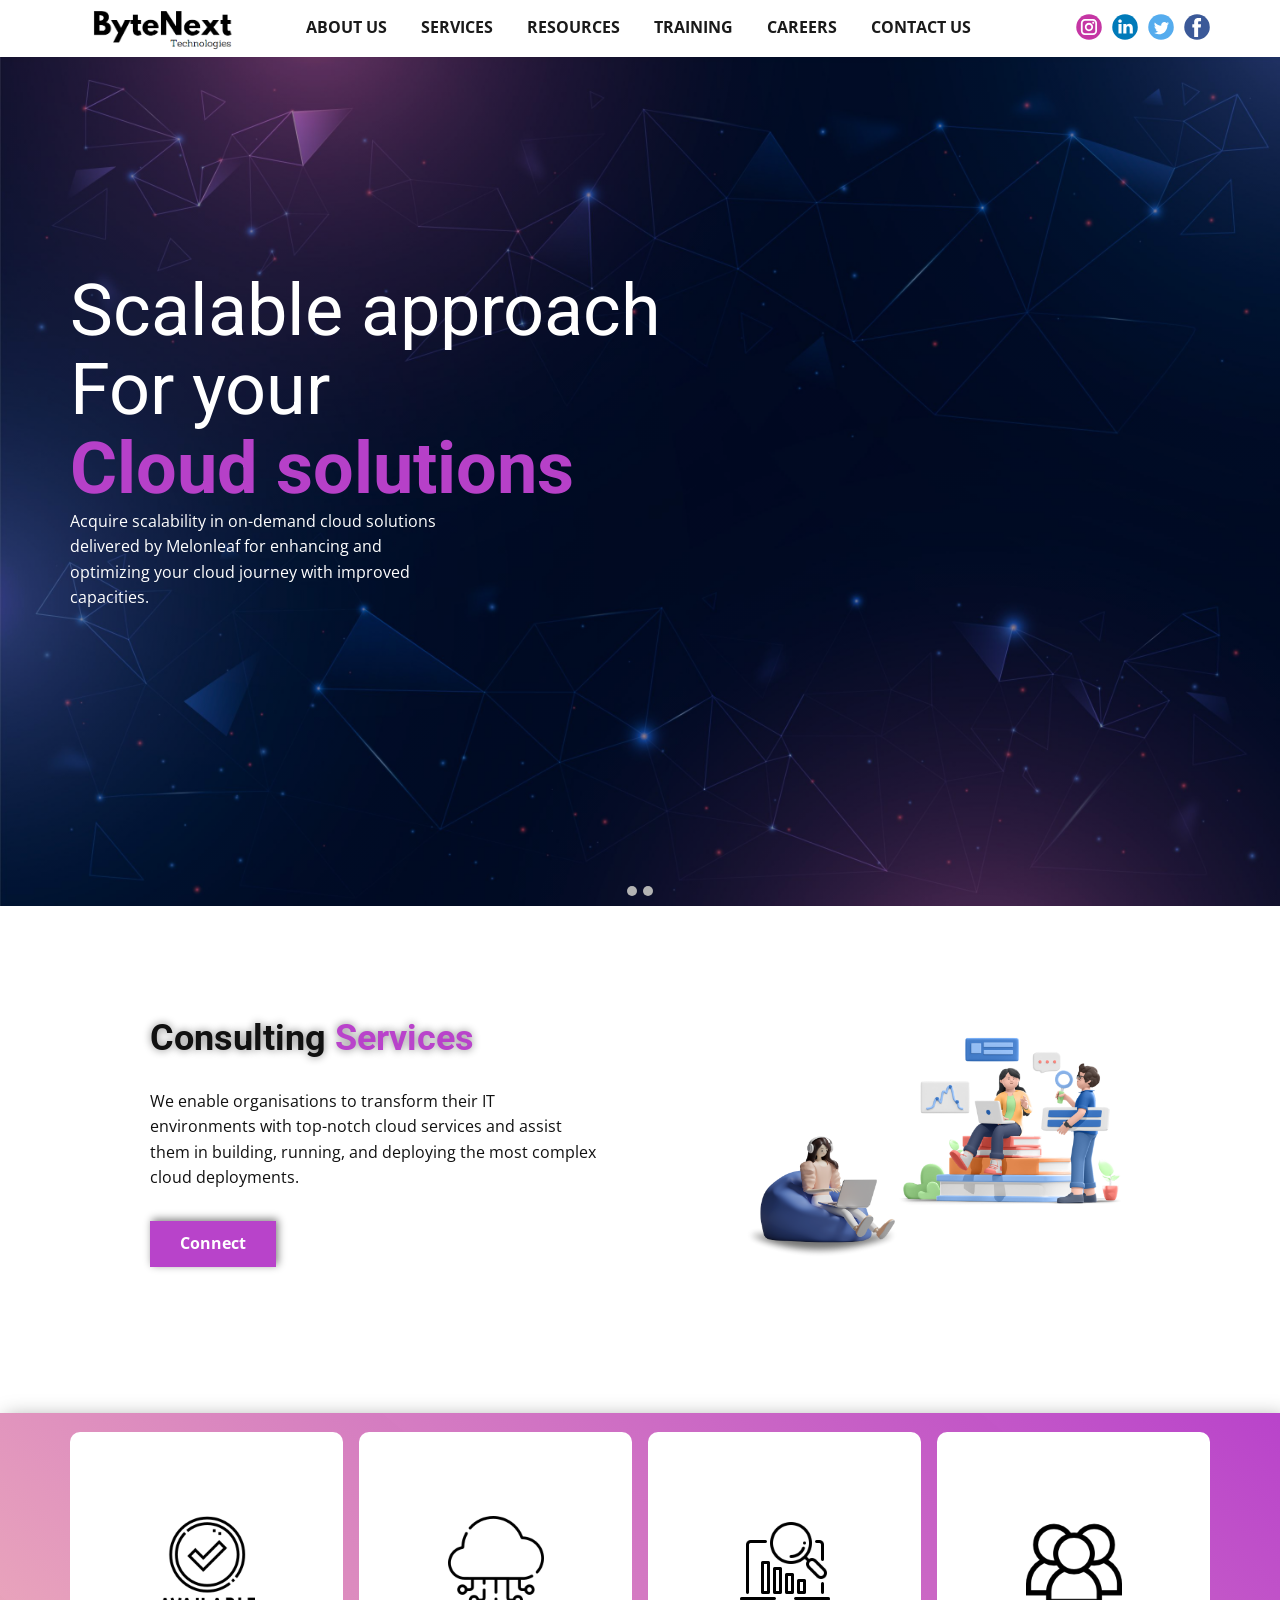
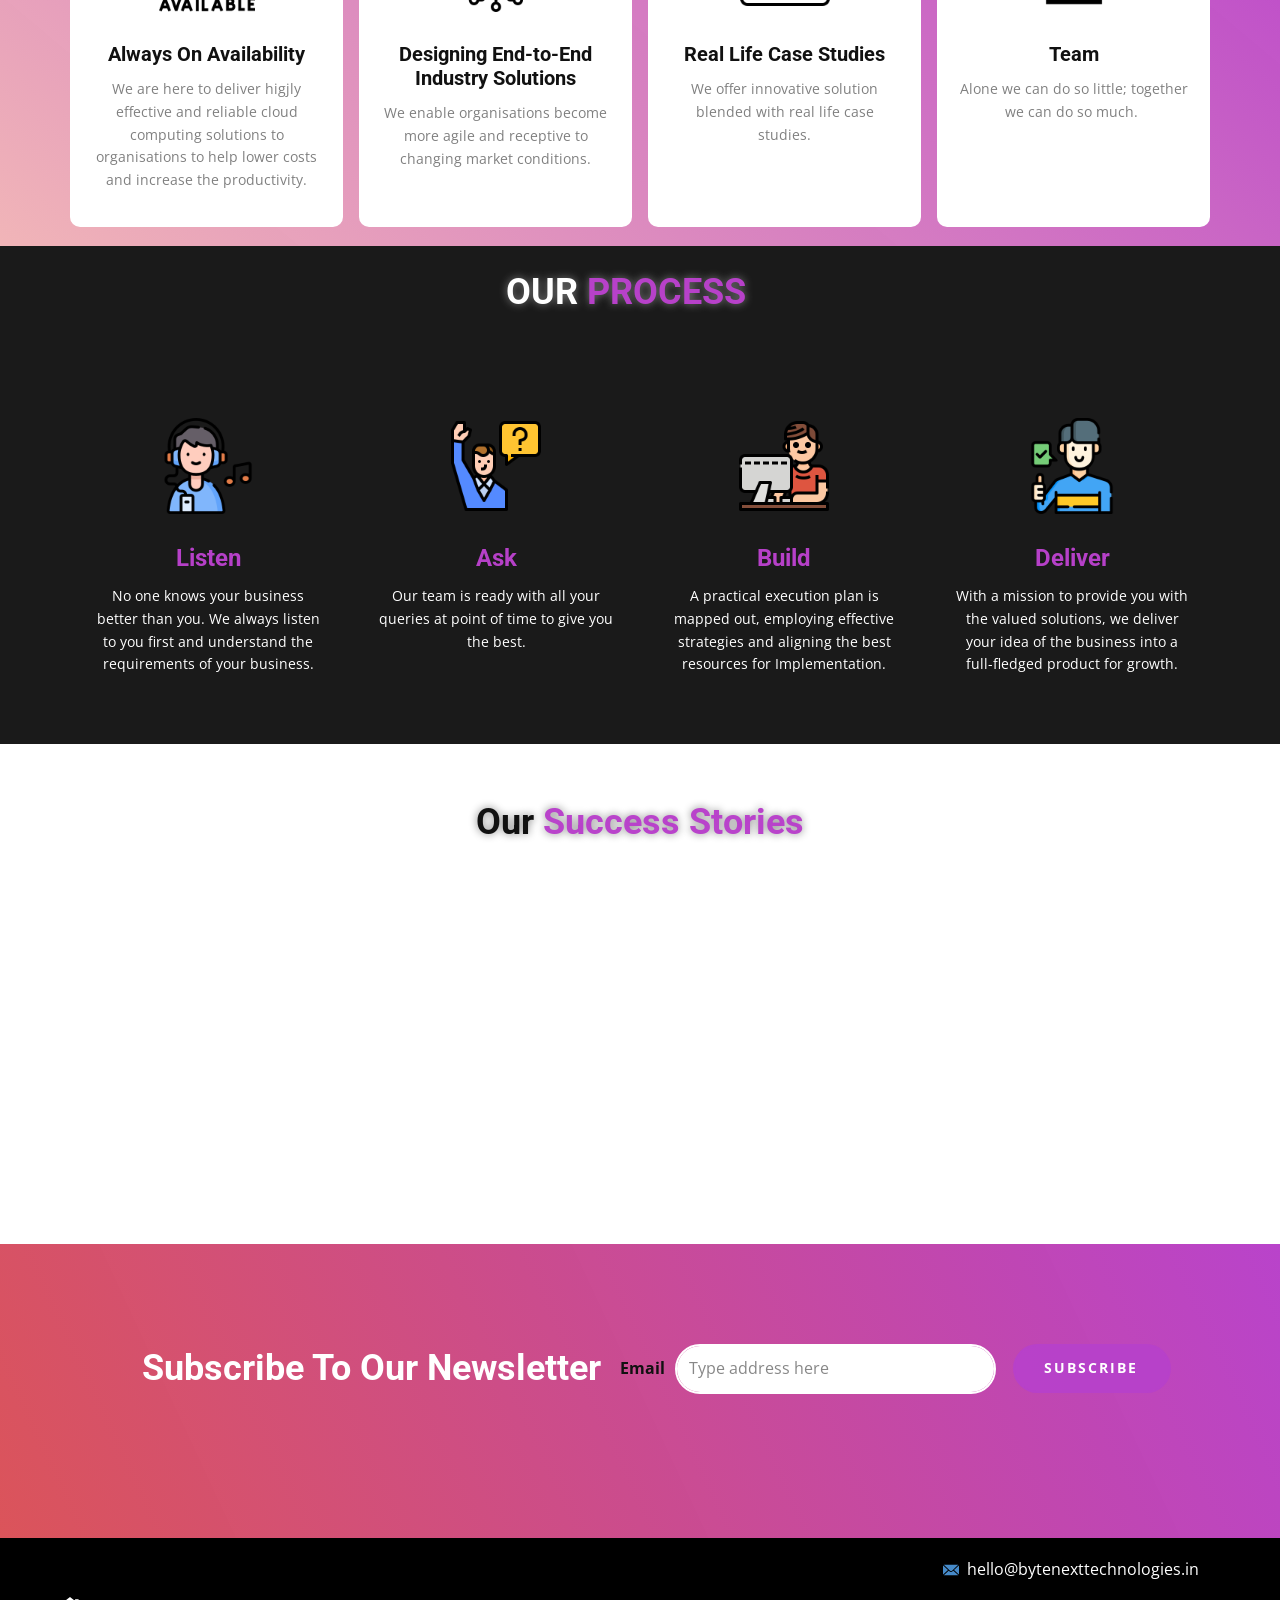
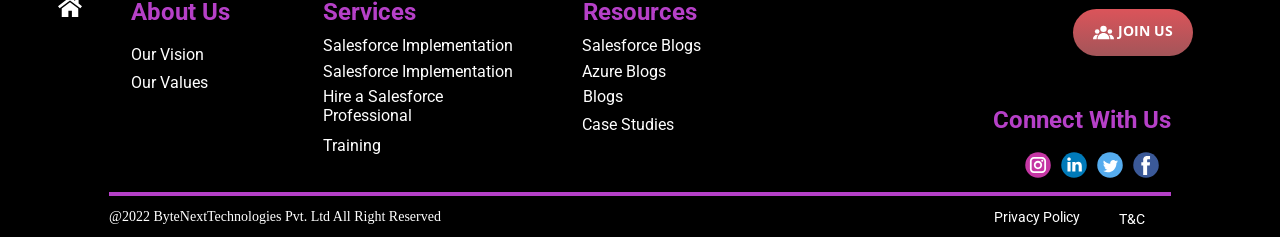
==== index.html @ de89976f "commit" ====
<!DOCTYPE html>
<html style="font-size: 16px;" lang="en">

<head>
  <meta name="viewport" content="width=device-width, initial-scale=1.0">
  <meta charset="utf-8">
  <meta name="keywords" content="Life Coaching">
  <meta name="description" content="">
  <title>ByteNext Homepage</title>
  <link rel="stylesheet" href="nicepage.css" media="screen">
  <link rel="stylesheet" href="ByteNext-Homepage.css" media="screen">
  <script class="u-script" type="text/javascript" src="jquery.js" defer=""></script>
  <script class="u-script" type="text/javascript" src="nicepage.js" defer=""></script>
  <meta name="generator" content="Nicepage 4.19.2, nicepage.com">

  <link id="u-theme-google-font" rel="stylesheet"
    href="https://fonts.googleapis.com/css?family=Roboto:100,100i,300,300i,400,400i,500,500i,700,700i,900,900i|Open+Sans:300,300i,400,400i,500,500i,600,600i,700,700i,800,800i">






  <script type="application/ld+json">{
		"@context": "http://schema.org",
		"@type": "Organization",
		"name": "",
		"sameAs": []
}</script>
  <meta name="theme-color" content="#478ac9">
  <meta property="og:title" content="ByteNext Homepage">
  <meta property="og:type" content="website">
</head>

<body data-home-page="ByteNext-Homepage.html" data-home-page-title="ByteNext Homepage" class="u-body u-xl-mode"
  data-lang="en">
  <header class="u-align-center-sm u-align-center-xs u-clearfix u-header u-sticky u-sticky-f95f u-white" id="sec-3e8c"
    data-animation-name="" data-animation-duration="0" data-animation-delay="0" data-animation-direction="">
    <div class="u-clearfix u-sheet u-sheet-1">
      <div class="u-social-icons u-spacing-10 u-social-icons-1">
        <a class="u-social-url" title="instagram" target="_blank" href=""><span
            class="u-icon u-social-icon u-social-instagram u-icon-1"><svg class="u-svg-link"
              preserveAspectRatio="xMidYMin slice" viewBox="0 0 112 112" style="">
              <use xmlns:xlink="http://www.w3.org/1999/xlink" xlink:href="#svg-6cc3"></use>
            </svg><svg class="u-svg-content" viewBox="0 0 112 112" x="0" y="0" id="svg-6cc3">
              <circle fill="currentColor" cx="56.1" cy="56.1" r="55"></circle>
              <path fill="#FFFFFF"
                d="M55.9,38.2c-9.9,0-17.9,8-17.9,17.9C38,66,46,74,55.9,74c9.9,0,17.9-8,17.9-17.9C73.8,46.2,65.8,38.2,55.9,38.2
            z M55.9,66.4c-5.7,0-10.3-4.6-10.3-10.3c-0.1-5.7,4.6-10.3,10.3-10.3c5.7,0,10.3,4.6,10.3,10.3C66.2,61.8,61.6,66.4,55.9,66.4z">
              </path>
              <path fill="#FFFFFF"
                d="M74.3,33.5c-2.3,0-4.2,1.9-4.2,4.2s1.9,4.2,4.2,4.2s4.2-1.9,4.2-4.2S76.6,33.5,74.3,33.5z"></path>
              <path fill="#FFFFFF" d="M73.1,21.3H38.6c-9.7,0-17.5,7.9-17.5,17.5v34.5c0,9.7,7.9,17.6,17.5,17.6h34.5c9.7,0,17.5-7.9,17.5-17.5V38.8
            C90.6,29.1,82.7,21.3,73.1,21.3z M83,73.3c0,5.5-4.5,9.9-9.9,9.9H38.6c-5.5,0-9.9-4.5-9.9-9.9V38.8c0-5.5,4.5-9.9,9.9-9.9h34.5
            c5.5,0,9.9,4.5,9.9,9.9V73.3z"></path>
            </svg></span>
        </a>
        <a class="u-social-url" target="_blank" data-type="LinkedIn" title="LinkedIn" href=""><span
            class="u-icon u-social-icon u-social-linkedin u-icon-2"><svg class="u-svg-link"
              preserveAspectRatio="xMidYMin slice" viewBox="0 0 112 112" style="">
              <use xmlns:xlink="http://www.w3.org/1999/xlink" xlink:href="#svg-f1c3"></use>
            </svg><svg class="u-svg-content" viewBox="0 0 112 112" x="0" y="0" id="svg-f1c3">
              <circle fill="currentColor" cx="56.1" cy="56.1" r="55"></circle>
              <path fill="#FFFFFF" d="M41.3,83.7H27.9V43.4h13.4V83.7z M34.6,37.9L34.6,37.9c-4.6,0-7.5-3.1-7.5-7c0-4,3-7,7.6-7s7.4,3,7.5,7
            C42.2,34.8,39.2,37.9,34.6,37.9z M89.6,83.7H76.2V62.2c0-5.4-1.9-9.1-6.8-9.1c-3.7,0-5.9,2.5-6.9,4.9c-0.4,0.9-0.4,2.1-0.4,3.3v22.5
            H48.7c0,0,0.2-36.5,0-40.3h13.4v5.7c1.8-2.7,5-6.7,12.1-6.7c8.8,0,15.4,5.8,15.4,18.1V83.7z"></path>
            </svg></span>
        </a>
        <a class="u-social-url" title="twitter" target="_blank" href=""><span
            class="u-icon u-social-icon u-social-twitter u-icon-3"><svg class="u-svg-link"
              preserveAspectRatio="xMidYMin slice" viewBox="0 0 112 112" style="">
              <use xmlns:xlink="http://www.w3.org/1999/xlink" xlink:href="#svg-2c19"></use>
            </svg><svg class="u-svg-content" viewBox="0 0 112 112" x="0" y="0" id="svg-2c19">
              <circle fill="currentColor" class="st0" cx="56.1" cy="56.1" r="55"></circle>
              <path fill="#FFFFFF" d="M83.8,47.3c0,0.6,0,1.2,0,1.7c0,17.7-13.5,38.2-38.2,38.2C38,87.2,31,85,25,81.2c1,0.1,2.1,0.2,3.2,0.2
            c6.3,0,12.1-2.1,16.7-5.7c-5.9-0.1-10.8-4-12.5-9.3c0.8,0.2,1.7,0.2,2.5,0.2c1.2,0,2.4-0.2,3.5-0.5c-6.1-1.2-10.8-6.7-10.8-13.1
            c0-0.1,0-0.1,0-0.2c1.8,1,3.9,1.6,6.1,1.7c-3.6-2.4-6-6.5-6-11.2c0-2.5,0.7-4.8,1.8-6.7c6.6,8.1,16.5,13.5,27.6,14
            c-0.2-1-0.3-2-0.3-3.1c0-7.4,6-13.4,13.4-13.4c3.9,0,7.3,1.6,9.8,4.2c3.1-0.6,5.9-1.7,8.5-3.3c-1,3.1-3.1,5.8-5.9,7.4
            c2.7-0.3,5.3-1,7.7-2.1C88.7,43,86.4,45.4,83.8,47.3z"></path>
            </svg></span>
        </a>
        <a class="u-social-url" title="facebook" target="_blank" href=""><span
            class="u-icon u-social-facebook u-social-icon u-icon-4"><svg class="u-svg-link"
              preserveAspectRatio="xMidYMin slice" viewBox="0 0 112 112" style="">
              <use xmlns:xlink="http://www.w3.org/1999/xlink" xlink:href="#svg-a7cb"></use>
            </svg><svg class="u-svg-content" viewBox="0 0 112 112" x="0" y="0" id="svg-a7cb">
              <circle fill="currentColor" cx="56.1" cy="56.1" r="55"></circle>
              <path fill="#FFFFFF" d="M73.5,31.6h-9.1c-1.4,0-3.6,0.8-3.6,3.9v8.5h12.6L72,58.3H60.8v40.8H43.9V58.3h-8V43.9h8v-9.2
            c0-6.7,3.1-17,17-17h12.5v13.9H73.5z"></path>
            </svg></span>
        </a>
      </div>
      <nav class="u-align-left u-menu u-menu-one-level u-offcanvas u-menu-1">
        <div class="menu-collapse"
          style="font-size: 1rem; letter-spacing: 0px; font-weight: 700; text-transform: uppercase;">
          <a class="u-button-style u-custom-active-border-color u-custom-border u-custom-border-color u-custom-borders u-custom-hover-border-color u-custom-left-right-menu-spacing u-custom-text-active-color u-custom-text-color u-custom-text-hover-color u-custom-top-bottom-menu-spacing u-nav-link"
            href="#" style="padding: 2px 12px; font-size: calc(1em + 4px);">
            <svg class="u-svg-link" preserveAspectRatio="xMidYMin slice" viewBox="0 0 302 302" style="">
              <use xmlns:xlink="http://www.w3.org/1999/xlink" xlink:href="#svg-8a8f"></use>
            </svg>
            <svg xmlns="http://www.w3.org/2000/svg" xmlns:xlink="http://www.w3.org/1999/xlink" version="1.1"
              id="svg-8a8f" x="0px" y="0px" viewBox="0 0 302 302" style="enable-background:new 0 0 302 302;"
              xml:space="preserve" class="u-svg-content">
              <g>
                <rect y="36" width="302" height="30"></rect>
                <rect y="236" width="302" height="30"></rect>
                <rect y="136" width="302" height="30"></rect>
              </g>
              <g></g>
              <g></g>
              <g></g>
              <g></g>
              <g></g>
              <g></g>
              <g></g>
              <g></g>
              <g></g>
              <g></g>
              <g></g>
              <g></g>
              <g></g>
              <g></g>
              <g></g>
            </svg>
          </a>
        </div>
        <div class="u-custom-menu u-nav-container">
          <ul class="u-nav u-spacing-30 u-unstyled u-nav-1">
            <li class="u-nav-item"><a
                class="u-border-2 u-border-active-palette-1-base u-border-hover-palette-1-light-1 u-border-no-left u-border-no-right u-border-no-top u-button-style u-nav-link u-text-active-grey-90 u-text-grey-90 u-text-hover-grey-90"
                href="ABOUT-US.html" style="padding: 10px 0px;">ABOUT US</a>
            </li>
            <li class="u-nav-item"><a
                class="u-border-2 u-border-active-palette-1-base u-border-hover-palette-1-light-1 u-border-no-left u-border-no-right u-border-no-top u-button-style u-nav-link u-text-active-grey-90 u-text-grey-90 u-text-hover-grey-90"
                href="SERVICES.html" style="padding: 10px 0px;">SERVICES</a>
            </li>
            <li class="u-nav-item"><a
                class="u-border-2 u-border-active-palette-1-base u-border-hover-palette-1-light-1 u-border-no-left u-border-no-right u-border-no-top u-button-style u-nav-link u-text-active-grey-90 u-text-grey-90 u-text-hover-grey-90"
                style="padding: 10px 0px;">RESOURCES</a>
            </li>
            <li class="u-nav-item"><a
                class="u-border-2 u-border-active-palette-1-base u-border-hover-palette-1-light-1 u-border-no-left u-border-no-right u-border-no-top u-button-style u-nav-link u-text-active-grey-90 u-text-grey-90 u-text-hover-grey-90"
                href="TRAINING.html" style="padding: 10px 0px;">TRAINING</a>
            </li>
            <li class="u-nav-item"><a
                class="u-border-2 u-border-active-palette-1-base u-border-hover-palette-1-light-1 u-border-no-left u-border-no-right u-border-no-top u-button-style u-nav-link u-text-active-grey-90 u-text-grey-90 u-text-hover-grey-90"
                style="padding: 10px 0px;">CAREERS</a>
            </li>
            <li class="u-nav-item"><a
                class="u-border-2 u-border-active-palette-1-base u-border-hover-palette-1-light-1 u-border-no-left u-border-no-right u-border-no-top u-button-style u-nav-link u-text-active-grey-90 u-text-grey-90 u-text-hover-grey-90"
                href="CONTACT-US.html" style="padding: 10px 4px 10px 0px;">CONTACT US</a>
            </li>
          </ul>
        </div>
        <div class="u-custom-menu u-nav-container-collapse">
          <div
            class="u-align-center u-black u-container-style u-inner-container-layout u-opacity u-opacity-95 u-sidenav">
            <div class="u-inner-container-layout u-sidenav-overflow">
              <div class="u-menu-close"></div>
              <ul class="u-align-center u-nav u-popupmenu-items u-unstyled u-nav-2">
                <li class="u-nav-item"><a class="u-button-style u-nav-link" href="ABOUT-US.html">ABOUT US</a>
                </li>
                <li class="u-nav-item"><a class="u-button-style u-nav-link" href="SERVICES.html">SERVICES</a>
                </li>
                <li class="u-nav-item"><a class="u-button-style u-nav-link">RESOURCES</a>
                </li>
                <li class="u-nav-item"><a class="u-button-style u-nav-link" href="TRAINING.html">TRAINING</a>
                </li>
                <li class="u-nav-item"><a class="u-button-style u-nav-link">CAREERS</a>
                </li>
                <li class="u-nav-item"><a class="u-button-style u-nav-link" href="CONTACT-US.html">CONTACT US</a>
                </li>
              </ul>
            </div>
          </div>
          <div class="u-black u-menu-overlay u-opacity u-opacity-70"></div>
        </div>
      </nav>
      <img class="u-image u-image-contain u-image-default u-image-1" src="images/image3.png" alt=""
        data-image-width="359" data-image-height="111" data-href="ByteNext-Homepage.html">
    </div>
  </header>
  <section class="u-carousel u-carousel-duration-750 u-slide u-block-9254-1" id="carousel_331e" data-image-width="1280"
    data-image-height="640" data-interval="3500" data-u-ride="carousel">
    <ol class="u-absolute-hcenter u-carousel-indicators u-block-9254-2">
      <li data-u-target="#carousel_331e" data-u-slide-to="0" class="u-active u-grey-30 u-shape-circle"
        style="width: 10px; height: 10px;"></li>
      <li data-u-target="#carousel_331e" class="u-grey-30 u-shape-circle" style="width: 10px; height: 10px;"
        data-u-slide-to="1"></li>
    </ol>
    <div class="u-carousel-inner" role="listbox">
      <div class="u-active u-align-center u-carousel-item u-clearfix u-image u-shading u-section-1-1"
        data-image-width="3000" data-image-height="2000">
        <div class="u-clearfix u-sheet u-sheet-1">
          <h1 class="u-align-left u-heading-font u-text u-title u-text-1">
            <span style="font-weight: 400;">Scalable approach&nbsp;<br>For your
            </span>
            <br>
            <span class="u-text-custom-color-3">Cloud solutions</span>
          </h1>
          <p class="u-align-left u-text u-text-2"> Acquire scalability in on-demand cloud solutions delivered by
            Melonleaf for enhancing and optimizing your cloud journey with improved capacities.</p>
        </div>
      </div>
      <div class="u-align-center u-carousel-item u-clearfix u-image u-section-1-2" data-image-width="1380"
        data-image-height="776">
        <div class="u-clearfix u-sheet u-sheet-1">
          <h1 class="u-align-left u-heading-font u-text u-text-body-alt-color u-title u-text-1">TOGETHER WE <span
              style="font-weight: 700;" class="u-text-palette-1-base">SKILL</span>
            <br>TOGETHER WE <span style="font-weight: 700;" class="u-text-palette-1-base">INNOVATE</span>
          </h1>
        </div>
      </div>
    </div>
    <a class="u-absolute-vcenter u-carousel-control u-carousel-control-prev u-hidden u-text-grey-30 u-block-9254-3"
      href="#carousel_331e" role="button" data-u-slide="prev">
      <span aria-hidden="true">
        <svg class="u-svg-link" viewBox="0 0 477.175 477.175">
          <path d="M145.188,238.575l215.5-215.5c5.3-5.3,5.3-13.8,0-19.1s-13.8-5.3-19.1,0l-225.1,225.1c-5.3,5.3-5.3,13.8,0,19.1l225.1,225
                    c2.6,2.6,6.1,4,9.5,4s6.9-1.3,9.5-4c5.3-5.3,5.3-13.8,0-19.1L145.188,238.575z"></path>
        </svg>
      </span>
      <span class="sr-only">Previous</span>
    </a>
    <a class="u-absolute-vcenter u-carousel-control u-carousel-control-next u-hidden u-text-grey-30 u-block-9254-4"
      href="#carousel_331e" role="button" data-u-slide="next">
      <span aria-hidden="true">
        <svg class="u-svg-link" viewBox="0 0 477.175 477.175">
          <path
            d="M360.731,229.075l-225.1-225.1c-5.3-5.3-13.8-5.3-19.1,0s-5.3,13.8,0,19.1l215.5,215.5l-215.5,215.5
                    c-5.3,5.3-5.3,13.8,0,19.1c2.6,2.6,6.1,4,9.5,4c3.4,0,6.9-1.3,9.5-4l225.1-225.1C365.931,242.875,365.931,234.275,360.731,229.075z">
          </path>
        </svg>
      </span>
      <span class="sr-only">Next</span>
    </a>
  </section>
  <section class="u-clearfix u-white u-section-2" id="sec-f29a">
    <div class="u-clearfix u-gutter-0 u-layout-wrap u-layout-wrap-1">
      <div class="u-layout" style="">
        <div class="u-layout-row" style="">
          <div
            class="u-align-left u-container-style u-layout-cell u-left-cell u-size-30 u-size-xs-60 u-white u-layout-cell-1"
            src="">
            <div class="u-container-layout u-container-layout-1" src="">
              <h2 class="u-text u-text-default u-text-1">Consulting <span class="u-text-custom-color-3">Services</span>
              </h2>
              <p class="u-text u-text-2"> We enable organisations to transform their IT environments with top-notch
                cloud services and assist them in building, running, and deploying the most complex cloud deployments.
              </p>
              <a href="#" class="u-active-black u-btn u-button-style u-custom-color-3 u-hover-black u-btn-1">Connect</a>
            </div>
          </div>
          <div class="u-align-left u-container-style u-layout-cell u-right-cell u-size-30 u-size-xs-60 u-layout-cell-2">
            <div class="u-container-layout u-container-layout-2">
              <div class="u-clearfix u-custom-html u-expanded-width u-custom-html-1"></div>
              <img class="u-hover-feature u-image u-image-contain u-image-1"
                src="images/Luckiswherepreparationmeetsopportunity2.png" data-image-width="1620"
                data-image-height="1620">
            </div>
          </div>
        </div>
      </div>
    </div>
    <div class="u-align-left u-container-style u-expanded-width u-gradient u-group u-shape-rectangle u-group-1"
      data-animation-name="customAnimationIn" data-animation-duration="2000">
      <div class="u-container-layout u-valign-bottom u-container-layout-3">
        <div class="u-list u-list-1">
          <div class="u-repeater u-repeater-1">
            <div class="u-container-style u-list-item u-radius-10 u-repeater-item u-shape-round u-white u-list-item-1"
              data-animation-name="customAnimationIn" data-animation-duration="1000" data-animation-direction="">
              <div class="u-container-layout u-similar-container u-valign-top u-container-layout-4">
                <div class="u-container-style u-group u-shape-rectangle u-group-2">
                  <div class="u-container-layout"><span class="u-file-icon u-icon u-icon-1"><img
                        src="images/5486276.png" alt=""></span>
                  </div>
                </div>
                <h4 class="u-align-center u-text u-text-3">Always On Availability</h4>
                <p class="u-align-center u-text u-text-grey-50 u-text-4" data-animation-name="customAnimationIn"
                  data-animation-duration="1000" data-animation-direction="">We are here to deliver higjly effective and
                  reliable cloud computing solutions to organisations to help lower costs and increase the productivity.
                </p>
              </div>
            </div>
            <div class="u-container-style u-list-item u-radius-10 u-repeater-item u-shape-round u-white u-list-item-2"
              data-animation-name="customAnimationIn" data-animation-duration="1000" data-animation-direction="">
              <div class="u-container-layout u-similar-container u-valign-top u-container-layout-6">
                <div class="u-container-style u-group u-shape-rectangle u-group-3">
                  <div class="u-container-layout"><span class="u-file-icon u-icon u-icon-2"><img
                        src="images/3211252.png" alt=""></span>
                  </div>
                </div>
                <h4 class="u-align-center u-text u-text-5">Designing End-to-End Industry Solutions</h4>
                <p class="u-align-center u-text u-text-grey-50 u-text-6" data-animation-name="customAnimationIn"
                  data-animation-duration="1000" data-animation-direction="">We enable organisations become more agile
                  and receptive to changing market conditions.</p>
              </div>
            </div>
            <div class="u-container-style u-list-item u-radius-10 u-repeater-item u-shape-round u-white u-list-item-3"
              data-animation-name="customAnimationIn" data-animation-duration="1000" data-animation-direction="">
              <div class="u-container-layout u-similar-container u-valign-top u-container-layout-8">
                <div class="u-container-style u-group u-shape-rectangle u-group-4">
                  <div class="u-container-layout"><span class="u-file-icon u-icon u-icon-3"><img
                        src="images/6394441.png" alt=""></span>
                  </div>
                </div>
                <h4 class="u-align-center u-text u-text-7">Real Life Case Studies</h4>
                <p class="u-align-center u-text u-text-grey-50 u-text-8" data-animation-name="customAnimationIn"
                  data-animation-duration="1000" data-animation-direction="">We offer innovative solution blended with
                  real life case studies.</p>
              </div>
            </div>
            <div class="u-container-style u-list-item u-radius-10 u-repeater-item u-shape-round u-white u-list-item-4"
              data-animation-name="customAnimationIn" data-animation-duration="1000" data-animation-direction="">
              <div class="u-container-layout u-similar-container u-valign-top u-container-layout-10">
                <div class="u-container-style u-group u-shape-rectangle u-group-5">
                  <div class="u-container-layout"><span class="u-file-icon u-icon u-text-black u-icon-4"><img
                        src="images/171561-f28e4639.png" alt=""></span>
                  </div>
                </div>
                <h4 class="u-align-center u-text u-text-9">Team</h4>
                <p class="u-align-center u-text u-text-grey-50 u-text-10" data-animation-name="customAnimationIn"
                  data-animation-duration="1000" data-animation-direction="">Alone we can do so little; together we can
                  do so much.&nbsp;</p>
              </div>
            </div>
          </div>
        </div>
      </div>
    </div>

  </section>
  <section class="u-align-center u-clearfix u-grey-90 u-section-3" id="carousel_c4a1">
    <div class="u-clearfix u-sheet u-sheet-1">
      <h4 class="u-text u-text-default u-text-1">
        <span class="u-text-body-alt-color">OUR </span>
        <span class="u-text-custom-color-3">PROCESS</span>
      </h4>
      <div class="u-expanded-width u-list u-list-1">
        <div class="u-repeater u-repeater-1">
          <div class="u-container-style u-list-item u-repeater-item u-shape-rectangle">
            <div class="u-container-layout u-similar-container u-valign-top u-container-layout-1">
              <div class="u-container-style u-group u-shape-rectangle u-group-1">
                <div class="u-container-layout"><span class="u-file-icon u-icon u-icon-1"><img src="images/2829075.png"
                      alt=""></span>
                </div>
              </div>
              <h4 class="u-align-center u-text u-text-custom-color-3 u-text-2">Listen</h4>
              <p class="u-align-center u-text u-text-body-alt-color u-text-3"> No one knows your business better than
                you. We always listen to you first and understand the requirements of your business.<br><i></i>
              </p>
            </div>
          </div>
          <div class="u-container-style u-list-item u-repeater-item u-shape-rectangle">
            <div class="u-container-layout u-similar-container u-valign-top u-container-layout-3">
              <div class="u-container-style u-group u-shape-rectangle u-group-2">
                <div class="u-container-layout"><span class="u-file-icon u-icon u-icon-2"><img src="images/2645984.png"
                      alt=""></span>
                </div>
              </div>
              <h4 class="u-align-center u-text u-text-custom-color-3 u-text-4">A​sk</h4>
              <p class="u-align-center u-text u-text-body-alt-color u-text-5">Our team is ready with all your queries at
                point of time to give you the best.</p>
            </div>
          </div>
          <div class="u-container-style u-list-item u-repeater-item u-shape-rectangle">
            <div class="u-container-layout u-similar-container u-valign-top u-container-layout-5">
              <div class="u-container-style u-group u-shape-rectangle u-group-3">
                <div class="u-container-layout"><span class="u-file-icon u-icon u-icon-3"><img src="images/3749784.png"
                      alt=""></span>
                </div>
              </div>
              <h4 class="u-align-center u-text u-text-custom-color-3 u-text-6">Build</h4>
              <p class="u-align-center u-text u-text-body-alt-color u-text-7"> A practical execution plan is mapped out,
                employing effective strategies and aligning the best resources for Implementation.<br><i></i>
              </p>
            </div>
          </div>
          <div class="u-container-style u-list-item u-repeater-item u-shape-rectangle">
            <div class="u-container-layout u-similar-container u-valign-top u-container-layout-7">
              <div class="u-container-style u-group u-shape-rectangle u-group-4">
                <div class="u-container-layout"><span class="u-file-icon u-icon u-icon-4"><img src="images/4814852.png"
                      alt=""></span>
                </div>
              </div>
              <h4 class="u-align-center u-text u-text-custom-color-3 u-text-8">Deliver</h4>
              <p class="u-align-center u-text u-text-body-alt-color u-text-9"> With a mission to provide you with the
                valued solutions, we deliver your idea of the business into a full-fledged product for growth.</p>
            </div>
          </div>
        </div>
      </div>
    </div>
  </section>
  <section class="u-clearfix u-white u-section-4" id="sec-4358">
    <div class="u-clearfix u-sheet u-sheet-1">
      <h5 class="u-text u-text-default u-text-1">Our <span class="u-text-custom-color-3">Success Stories</span>
      </h5>
      <div class="u-shading u-video u-video-1">
        <div class="embed-responsive embed-responsive-1">
          <iframe width="560" height="315" src="https://www.youtube.com/embed/fOM61zSFVeU" title="YouTube video player" frameborder="0" allow="accelerometer; autoplay; clipboard-write; encrypted-media; gyroscope; picture-in-picture" allowfullscreen></iframe>
        </div>
      </div>
    </div>
  </section>
  <section class="u-clearfix u-gradient u-section-5" id="sec-fd4d">
    <div class="u-clearfix u-sheet u-sheet-1">
      <div class="u-clearfix u-layout-wrap u-layout-wrap-1">
        <div class="u-gutter-0 u-layout">
          <div class="u-layout-row">
            <div class="u-align-left u-container-style u-layout-cell u-size-60 u-layout-cell-1">
              <div class="u-container-layout u-container-layout-1">
                <div class="u-form u-form-1">
                  <form action="https://forms.nicepagesrv.com/Form/Process"
                    class="u-clearfix u-form-horizontal u-form-spacing-17 u-inner-form" style="padding: 0px;"
                    source="email" name="form">
                    <div class="u-form-email u-form-group u-form-group-1">
                      <label for="email-2555" class="u-label u-label-1">Email</label>
                      <input type="email" placeholder="Type address here" id="email-2555" name="email"
                        class="u-border-2 u-border-white u-input u-input-rectangle u-radius-50 u-white" required="">
                    </div>
                    <div class="u-align-left u-form-group u-form-submit">
                      <a href="#"
                        class="u-active-black u-border-2 u-border-active-black u-border-custom-color-3 u-border-hover-black u-btn u-btn-round u-btn-submit u-button-style u-custom-color-3 u-hover-black u-radius-50 u-btn-1">Subscribe</a>
                      <input type="submit" value="submit" class="u-form-control-hidden">
                    </div>
                    <div class="u-form-send-message u-form-send-success"> Thank you! Your message has been sent. </div>
                    <div class="u-form-send-error u-form-send-message"> Unable to send your message. Please fix errors
                      then try again. </div>
                    <input type="hidden" value="" name="recaptchaResponse">
                    <input type="hidden" name="formServices" value="ec1f7b1afecb705a789db0446c24b7e0">
                  </form>
                </div>
                <h4 class="u-text u-text-default-xl u-text-1">
                  <span class="u-text-body-alt-color">Subscribe To&nbsp;</span>
                  <span class="u-text-body-alt-color">Our Newsletter</span>
                </h4>
              </div>
            </div>
          </div>
        </div>
      </div>
    </div>
  </section>


  <footer class="u-black u-clearfix u-footer" id="sec-5708">
    <div class="u-clearfix u-sheet u-sheet-1">
      <a href="mailto:info@site.com"
        class="u-active-none u-black u-border-none u-bottom-left-radius-0 u-bottom-right-radius-0 u-btn u-btn-rectangle u-button-style u-hover-none u-radius-0 u-text-body-alt-color u-top-left-radius-0 u-top-right-radius-0 u-btn-1"><span
          class="u-icon u-icon-1"><svg class="u-svg-content" viewBox="0 0 24 16" x="0px" y="0px"
            style="width: 1em; height: 1em;">
            <path fill="currentColor" d="M23.8,1.1l-7.3,6.8l7.3,6.8c0.1-0.2,0.2-0.6,0.2-0.9V2C24,1.7,23.9,1.4,23.8,1.1z M21.8,0H2.2
	c-0.4,0-0.7,0.1-1,0.2L10.6,9c0.8,0.8,2.2,0.8,3,0l9.2-8.7C22.6,0.1,22.2,0,21.8,0z M0.2,1.1C0.1,1.4,0,1.7,0,2V14
	c0,0.3,0.1,0.6,0.2,0.9l7.3-6.8L0.2,1.1z M15.5,9l-1.1,1c-1.3,1.2-3.6,1.2-4.9,0l-1-1l-7.3,6.8c0.2,0.1,0.6,0.2,1,0.2H22
	c0.4,0,0.6-0.1,1-0.2L15.5,9z"></path>
          </svg><img></span>&nbsp; hello@bytenexttechnologies.in
      </a>
      <a href="https://nicepage.com/joomla-templates"
        class="u-black u-border-none u-btn u-button-style u-hover-black u-btn-2"><span
          class="u-icon u-text-white u-icon-2"><svg class="u-svg-content" viewBox="0 0 512 512" x="0px" y="0px"
            style="width: 1em; height: 1em;">
            <polygon
              points="256,152.96 79.894,288.469 79.894,470.018 221.401,470.018 221.401,336.973 296.576,336.973 296.576,470.018 432.107,470.018 432.107,288.469">
            </polygon>
            <polygon
              points="439.482,183.132 439.482,90.307 365.316,90.307 365.316,126.077 256,41.982 0,238.919 35.339,284.855 256,115.062 476.662,284.856 512,238.92">
            </polygon>
          </svg><img></span>
      </a>
      <h4 class="u-text u-text-custom-color-3 u-text-default u-text-1">Resources</h4>
      <h4 class="u-text u-text-custom-color-3 u-text-default u-text-2">Services</h4>
      <h4 class="u-text u-text-custom-color-3 u-text-default u-text-3">About Us</h4>
      <a href="https://nicepage.com/c/product-list-website-templates"
        class="u-btn u-btn-round u-button-style u-gradient u-hover-palette-1-base u-none u-radius-50 u-text-body-alt-color u-text-hover-black u-btn-3"><span
          class="u-icon u-text-white u-icon-3"><svg class="u-svg-content" viewBox="0 0 490.667 490.667" x="0px" y="0px"
            style="width: 1em; height: 1em;">
            <circle cx="245.333" cy="160" r="74.667"></circle>
            <circle cx="394.667" cy="224" r="53.333"></circle>
            <circle cx="97.515" cy="224" r="53.333"></circle>
            <path
              d="M245.333,256c-76.459,0-138.667,62.208-138.667,138.667c0,5.888,4.779,10.667,10.667,10.667h256    c5.888,0,10.667-4.779,10.667-10.667C384,318.208,321.792,256,245.333,256z">
            </path>
            <path
              d="M115.904,300.971c-6.528-1.387-13.163-2.304-19.904-2.304c-52.928,0-96,43.072-96,96c0,5.888,4.779,10.667,10.667,10.667    h76.629c-1.195-3.349-1.963-6.912-1.963-10.667C85.333,359.659,96.768,327.339,115.904,300.971z">
            </path>
            <path
              d="M394.667,298.667c-6.741,0-13.376,0.917-19.904,2.304c19.136,26.368,30.571,58.688,30.571,93.696    c0,3.755-0.768,7.317-1.963,10.667H480c5.888,0,10.667-4.779,10.667-10.667C490.667,341.739,447.595,298.667,394.667,298.667z">
            </path>
          </svg><img></span>&nbsp;Join us
      </a>
      <h4 class="u-text u-text-default u-text-4">Salesforce Implementation</h4>
      <h4 class="u-text u-text-5">Salesforce Blogs</h4>
      <h4 class="u-text u-text-default u-text-6">Our Vision</h4>
      <h4 class="u-text u-text-default u-text-7">Salesforce Implementation</h4>
      <h4 class="u-text u-text-default u-text-8">Azure Blogs </h4>
      <h4 class="u-text u-text-default u-text-9"> Our Values</h4>
      <h4 class="u-text u-text-default u-text-10">Hire a Salesforce<br>Professional
      </h4>
      <h4 class="u-text u-text-default u-text-11">Blogs</h4>
      <h4 class="u-text u-text-custom-color-3 u-text-default u-text-12">Connect With Us</h4>
      <h4 class="u-text u-text-13">Case Studies</h4>
      <h4 class="u-text u-text-default u-text-14">Training</h4>
      <div class="u-social-icons u-spacing-10 u-social-icons-1">
        <a class="u-social-url" title="instagram" target="_blank" href=""><span
            class="u-icon u-social-icon u-social-instagram u-icon-4"><svg class="u-svg-link"
              preserveAspectRatio="xMidYMin slice" viewBox="0 0 112 112" style="">
              <use xmlns:xlink="http://www.w3.org/1999/xlink" xlink:href="#svg-a213"></use>
            </svg><svg class="u-svg-content" viewBox="0 0 112 112" x="0" y="0" id="svg-a213">
              <circle fill="currentColor" cx="56.1" cy="56.1" r="55"></circle>
              <path fill="#FFFFFF"
                d="M55.9,38.2c-9.9,0-17.9,8-17.9,17.9C38,66,46,74,55.9,74c9.9,0,17.9-8,17.9-17.9C73.8,46.2,65.8,38.2,55.9,38.2
            z M55.9,66.4c-5.7,0-10.3-4.6-10.3-10.3c-0.1-5.7,4.6-10.3,10.3-10.3c5.7,0,10.3,4.6,10.3,10.3C66.2,61.8,61.6,66.4,55.9,66.4z">
              </path>
              <path fill="#FFFFFF"
                d="M74.3,33.5c-2.3,0-4.2,1.9-4.2,4.2s1.9,4.2,4.2,4.2s4.2-1.9,4.2-4.2S76.6,33.5,74.3,33.5z"></path>
              <path fill="#FFFFFF" d="M73.1,21.3H38.6c-9.7,0-17.5,7.9-17.5,17.5v34.5c0,9.7,7.9,17.6,17.5,17.6h34.5c9.7,0,17.5-7.9,17.5-17.5V38.8
            C90.6,29.1,82.7,21.3,73.1,21.3z M83,73.3c0,5.5-4.5,9.9-9.9,9.9H38.6c-5.5,0-9.9-4.5-9.9-9.9V38.8c0-5.5,4.5-9.9,9.9-9.9h34.5
            c5.5,0,9.9,4.5,9.9,9.9V73.3z"></path>
            </svg></span>
        </a>
        <a class="u-social-url" target="_blank" data-type="LinkedIn" title="LinkedIn" href=""><span
            class="u-icon u-social-icon u-social-linkedin u-icon-5"><svg class="u-svg-link"
              preserveAspectRatio="xMidYMin slice" viewBox="0 0 112 112" style="">
              <use xmlns:xlink="http://www.w3.org/1999/xlink" xlink:href="#svg-1b8f"></use>
            </svg><svg class="u-svg-content" viewBox="0 0 112 112" x="0" y="0" id="svg-1b8f">
              <circle fill="currentColor" cx="56.1" cy="56.1" r="55"></circle>
              <path fill="#FFFFFF" d="M41.3,83.7H27.9V43.4h13.4V83.7z M34.6,37.9L34.6,37.9c-4.6,0-7.5-3.1-7.5-7c0-4,3-7,7.6-7s7.4,3,7.5,7
            C42.2,34.8,39.2,37.9,34.6,37.9z M89.6,83.7H76.2V62.2c0-5.4-1.9-9.1-6.8-9.1c-3.7,0-5.9,2.5-6.9,4.9c-0.4,0.9-0.4,2.1-0.4,3.3v22.5
            H48.7c0,0,0.2-36.5,0-40.3h13.4v5.7c1.8-2.7,5-6.7,12.1-6.7c8.8,0,15.4,5.8,15.4,18.1V83.7z"></path>
            </svg></span>
        </a>
        <a class="u-social-url" title="twitter" target="_blank" href=""><span
            class="u-icon u-social-icon u-social-twitter u-icon-6"><svg class="u-svg-link"
              preserveAspectRatio="xMidYMin slice" viewBox="0 0 112 112" style="">
              <use xmlns:xlink="http://www.w3.org/1999/xlink" xlink:href="#svg-dda8"></use>
            </svg><svg class="u-svg-content" viewBox="0 0 112 112" x="0" y="0" id="svg-dda8">
              <circle fill="currentColor" class="st0" cx="56.1" cy="56.1" r="55"></circle>
              <path fill="#FFFFFF" d="M83.8,47.3c0,0.6,0,1.2,0,1.7c0,17.7-13.5,38.2-38.2,38.2C38,87.2,31,85,25,81.2c1,0.1,2.1,0.2,3.2,0.2
            c6.3,0,12.1-2.1,16.7-5.7c-5.9-0.1-10.8-4-12.5-9.3c0.8,0.2,1.7,0.2,2.5,0.2c1.2,0,2.4-0.2,3.5-0.5c-6.1-1.2-10.8-6.7-10.8-13.1
            c0-0.1,0-0.1,0-0.2c1.8,1,3.9,1.6,6.1,1.7c-3.6-2.4-6-6.5-6-11.2c0-2.5,0.7-4.8,1.8-6.7c6.6,8.1,16.5,13.5,27.6,14
            c-0.2-1-0.3-2-0.3-3.1c0-7.4,6-13.4,13.4-13.4c3.9,0,7.3,1.6,9.8,4.2c3.1-0.6,5.9-1.7,8.5-3.3c-1,3.1-3.1,5.8-5.9,7.4
            c2.7-0.3,5.3-1,7.7-2.1C88.7,43,86.4,45.4,83.8,47.3z"></path>
            </svg></span>
        </a>
        <a class="u-social-url" title="facebook" target="_blank" href=""><span
            class="u-icon u-social-facebook u-social-icon u-icon-7"><svg class="u-svg-link"
              preserveAspectRatio="xMidYMin slice" viewBox="0 0 112 112" style="">
              <use xmlns:xlink="http://www.w3.org/1999/xlink" xlink:href="#svg-b439"></use>
            </svg><svg class="u-svg-content" viewBox="0 0 112 112" x="0" y="0" id="svg-b439">
              <circle fill="currentColor" cx="56.1" cy="56.1" r="55"></circle>
              <path fill="#FFFFFF" d="M73.5,31.6h-9.1c-1.4,0-3.6,0.8-3.6,3.9v8.5h12.6L72,58.3H60.8v40.8H43.9V58.3h-8V43.9h8v-9.2
            c0-6.7,3.1-17,17-17h12.5v13.9H73.5z"></path>
            </svg></span>
        </a>
      </div>
      <div class="u-border-4 u-border-custom-color-3 u-line u-line-horizontal u-line-1"></div>
      <h4 class="u-text u-text-15">
        <span style="font-size: 0.875rem;">T&amp;C</span>
        <br>
      </h4>
      <h4 class="u-text u-text-default u-text-16">Privacy Policy</h4>
      <h4 class="u-custom-font u-font-georgia u-text u-text-default u-text-17">@2022 ByteNextTechnologies Pvt. Ltd All
        Right Reserved</h4>
    </div>
  </footer>


</body>

</html>
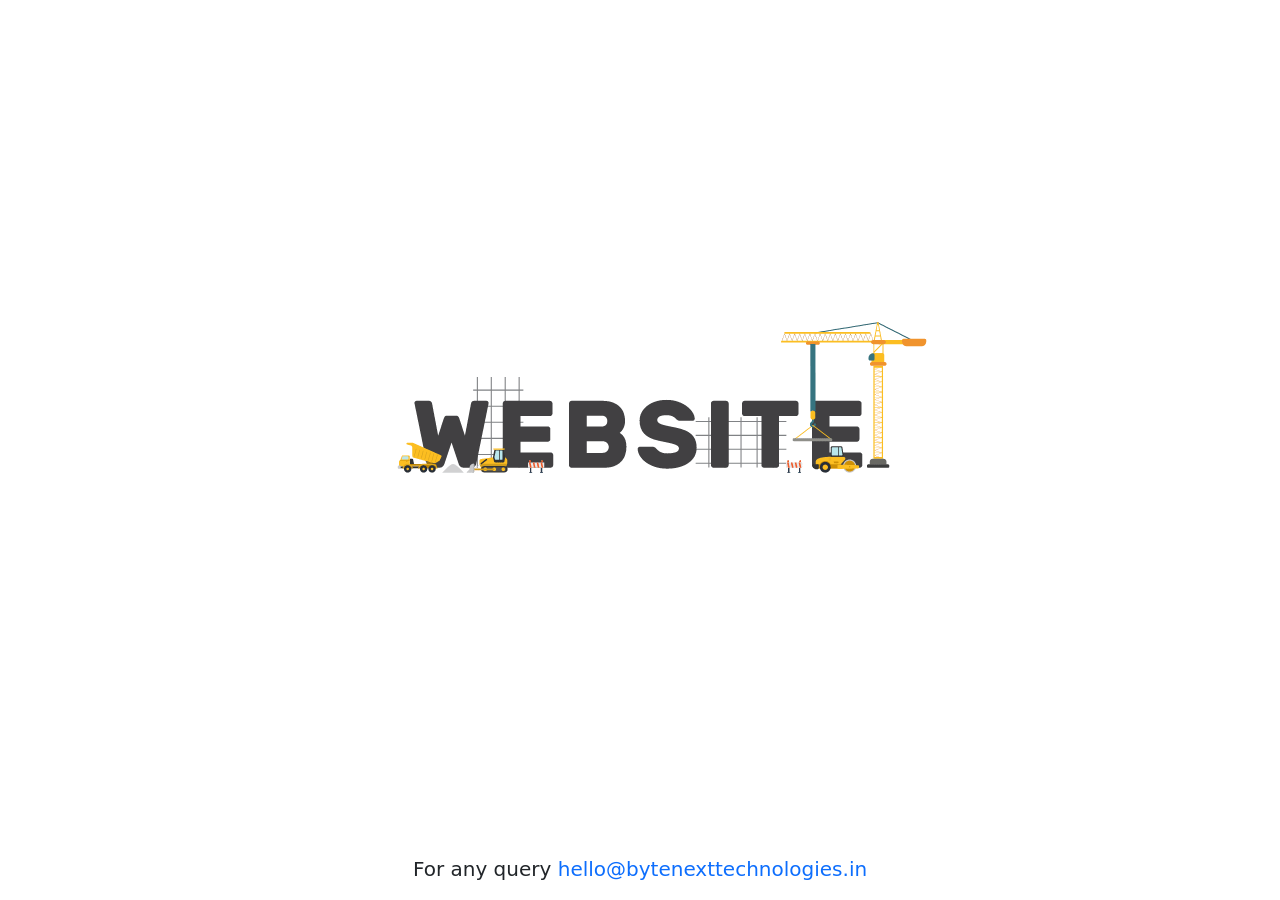
==== commit e933ea58: "cit" ====
--- a/index.html
+++ b/index.html
@@ -1,571 +1,31 @@
-<!DOCTYPE html>
-<html style="font-size: 16px;" lang="en">
+<!doctype html>
+<html lang="en">
 
 <head>
-  <meta name="viewport" content="width=device-width, initial-scale=1.0">
-  <meta charset="utf-8">
-  <meta name="keywords" content="Life Coaching">
-  <meta name="description" content="">
-  <title>ByteNext Homepage</title>
-  <link rel="stylesheet" href="nicepage.css" media="screen">
-  <link rel="stylesheet" href="ByteNext-Homepage.css" media="screen">
-  <script class="u-script" type="text/javascript" src="jquery.js" defer=""></script>
-  <script class="u-script" type="text/javascript" src="nicepage.js" defer=""></script>
-  <meta name="generator" content="Nicepage 4.19.2, nicepage.com">
+    <meta charset="utf-8">
+    <meta name="viewport" content="width=device-width, initial-scale=1">
+    <title>ByteNext Technologies</title>
+    <link href="https://cdn.jsdelivr.net/npm/bootstrap@5.2.2/dist/css/bootstrap.min.css" rel="stylesheet"
+        integrity="sha384-Zenh87qX5JnK2Jl0vWa8Ck2rdkQ2Bzep5IDxbcnCeuOxjzrPF/et3URy9Bv1WTRi" crossorigin="anonymous">
+</head>
 
-  <link id="u-theme-google-font" rel="stylesheet"
-    href="https://fonts.googleapis.com/css?family=Roboto:100,100i,300,300i,400,400i,500,500i,700,700i,900,900i|Open+Sans:300,300i,400,400i,500,500i,600,600i,700,700i,800,800i">
+<body>
 
 
+    <div class="container">
+        <img class="img-fluid position-absolute top-50 start-50 translate-middle "
+            src="./src/28915-website-under-maintenance.gif" alt="web-under-maintenance">
 
-
-
-
-  <script type="application/ld+json">{
-		"@context": "http://schema.org",
-		"@type": "Organization",
-		"name": "",
-		"sameAs": []
-}</script>
-  <meta name="theme-color" content="#478ac9">
-  <meta property="og:title" content="ByteNext Homepage">
-  <meta property="og:type" content="website">
-</head>
-
-<body data-home-page="ByteNext-Homepage.html" data-home-page-title="ByteNext Homepage" class="u-body u-xl-mode"
-  data-lang="en">
-  <header class="u-align-center-sm u-align-center-xs u-clearfix u-header u-sticky u-sticky-f95f u-white" id="sec-3e8c"
-    data-animation-name="" data-animation-duration="0" data-animation-delay="0" data-animation-direction="">
-    <div class="u-clearfix u-sheet u-sheet-1">
-      <div class="u-social-icons u-spacing-10 u-social-icons-1">
-        <a class="u-social-url" title="instagram" target="_blank" href=""><span
-            class="u-icon u-social-icon u-social-instagram u-icon-1"><svg class="u-svg-link"
-              preserveAspectRatio="xMidYMin slice" viewBox="0 0 112 112" style="">
-              <use xmlns:xlink="http://www.w3.org/1999/xlink" xlink:href="#svg-6cc3"></use>
-            </svg><svg class="u-svg-content" viewBox="0 0 112 112" x="0" y="0" id="svg-6cc3">
-              <circle fill="currentColor" cx="56.1" cy="56.1" r="55"></circle>
-              <path fill="#FFFFFF"
-                d="M55.9,38.2c-9.9,0-17.9,8-17.9,17.9C38,66,46,74,55.9,74c9.9,0,17.9-8,17.9-17.9C73.8,46.2,65.8,38.2,55.9,38.2
-            z M55.9,66.4c-5.7,0-10.3-4.6-10.3-10.3c-0.1-5.7,4.6-10.3,10.3-10.3c5.7,0,10.3,4.6,10.3,10.3C66.2,61.8,61.6,66.4,55.9,66.4z">
-              </path>
-              <path fill="#FFFFFF"
-                d="M74.3,33.5c-2.3,0-4.2,1.9-4.2,4.2s1.9,4.2,4.2,4.2s4.2-1.9,4.2-4.2S76.6,33.5,74.3,33.5z"></path>
-              <path fill="#FFFFFF" d="M73.1,21.3H38.6c-9.7,0-17.5,7.9-17.5,17.5v34.5c0,9.7,7.9,17.6,17.5,17.6h34.5c9.7,0,17.5-7.9,17.5-17.5V38.8
-            C90.6,29.1,82.7,21.3,73.1,21.3z M83,73.3c0,5.5-4.5,9.9-9.9,9.9H38.6c-5.5,0-9.9-4.5-9.9-9.9V38.8c0-5.5,4.5-9.9,9.9-9.9h34.5
-            c5.5,0,9.9,4.5,9.9,9.9V73.3z"></path>
-            </svg></span>
-        </a>
-        <a class="u-social-url" target="_blank" data-type="LinkedIn" title="LinkedIn" href=""><span
-            class="u-icon u-social-icon u-social-linkedin u-icon-2"><svg class="u-svg-link"
-              preserveAspectRatio="xMidYMin slice" viewBox="0 0 112 112" style="">
-              <use xmlns:xlink="http://www.w3.org/1999/xlink" xlink:href="#svg-f1c3"></use>
-            </svg><svg class="u-svg-content" viewBox="0 0 112 112" x="0" y="0" id="svg-f1c3">
-              <circle fill="currentColor" cx="56.1" cy="56.1" r="55"></circle>
-              <path fill="#FFFFFF" d="M41.3,83.7H27.9V43.4h13.4V83.7z M34.6,37.9L34.6,37.9c-4.6,0-7.5-3.1-7.5-7c0-4,3-7,7.6-7s7.4,3,7.5,7
-            C42.2,34.8,39.2,37.9,34.6,37.9z M89.6,83.7H76.2V62.2c0-5.4-1.9-9.1-6.8-9.1c-3.7,0-5.9,2.5-6.9,4.9c-0.4,0.9-0.4,2.1-0.4,3.3v22.5
-            H48.7c0,0,0.2-36.5,0-40.3h13.4v5.7c1.8-2.7,5-6.7,12.1-6.7c8.8,0,15.4,5.8,15.4,18.1V83.7z"></path>
-            </svg></span>
-        </a>
-        <a class="u-social-url" title="twitter" target="_blank" href=""><span
-            class="u-icon u-social-icon u-social-twitter u-icon-3"><svg class="u-svg-link"
-              preserveAspectRatio="xMidYMin slice" viewBox="0 0 112 112" style="">
-              <use xmlns:xlink="http://www.w3.org/1999/xlink" xlink:href="#svg-2c19"></use>
-            </svg><svg class="u-svg-content" viewBox="0 0 112 112" x="0" y="0" id="svg-2c19">
-              <circle fill="currentColor" class="st0" cx="56.1" cy="56.1" r="55"></circle>
-              <path fill="#FFFFFF" d="M83.8,47.3c0,0.6,0,1.2,0,1.7c0,17.7-13.5,38.2-38.2,38.2C38,87.2,31,85,25,81.2c1,0.1,2.1,0.2,3.2,0.2
-            c6.3,0,12.1-2.1,16.7-5.7c-5.9-0.1-10.8-4-12.5-9.3c0.8,0.2,1.7,0.2,2.5,0.2c1.2,0,2.4-0.2,3.5-0.5c-6.1-1.2-10.8-6.7-10.8-13.1
-            c0-0.1,0-0.1,0-0.2c1.8,1,3.9,1.6,6.1,1.7c-3.6-2.4-6-6.5-6-11.2c0-2.5,0.7-4.8,1.8-6.7c6.6,8.1,16.5,13.5,27.6,14
-            c-0.2-1-0.3-2-0.3-3.1c0-7.4,6-13.4,13.4-13.4c3.9,0,7.3,1.6,9.8,4.2c3.1-0.6,5.9-1.7,8.5-3.3c-1,3.1-3.1,5.8-5.9,7.4
-            c2.7-0.3,5.3-1,7.7-2.1C88.7,43,86.4,45.4,83.8,47.3z"></path>
-            </svg></span>
-        </a>
-        <a class="u-social-url" title="facebook" target="_blank" href=""><span
-            class="u-icon u-social-facebook u-social-icon u-icon-4"><svg class="u-svg-link"
-              preserveAspectRatio="xMidYMin slice" viewBox="0 0 112 112" style="">
-              <use xmlns:xlink="http://www.w3.org/1999/xlink" xlink:href="#svg-a7cb"></use>
-            </svg><svg class="u-svg-content" viewBox="0 0 112 112" x="0" y="0" id="svg-a7cb">
-              <circle fill="currentColor" cx="56.1" cy="56.1" r="55"></circle>
-              <path fill="#FFFFFF" d="M73.5,31.6h-9.1c-1.4,0-3.6,0.8-3.6,3.9v8.5h12.6L72,58.3H60.8v40.8H43.9V58.3h-8V43.9h8v-9.2
-            c0-6.7,3.1-17,17-17h12.5v13.9H73.5z"></path>
-            </svg></span>
-        </a>
-      </div>
-      <nav class="u-align-left u-menu u-menu-one-level u-offcanvas u-menu-1">
-        <div class="menu-collapse"
-          style="font-size: 1rem; letter-spacing: 0px; font-weight: 700; text-transform: uppercase;">
-          <a class="u-button-style u-custom-active-border-color u-custom-border u-custom-border-color u-custom-borders u-custom-hover-border-color u-custom-left-right-menu-spacing u-custom-text-active-color u-custom-text-color u-custom-text-hover-color u-custom-top-bottom-menu-spacing u-nav-link"
-            href="#" style="padding: 2px 12px; font-size: calc(1em + 4px);">
-            <svg class="u-svg-link" preserveAspectRatio="xMidYMin slice" viewBox="0 0 302 302" style="">
-              <use xmlns:xlink="http://www.w3.org/1999/xlink" xlink:href="#svg-8a8f"></use>
-            </svg>
-            <svg xmlns="http://www.w3.org/2000/svg" xmlns:xlink="http://www.w3.org/1999/xlink" version="1.1"
-              id="svg-8a8f" x="0px" y="0px" viewBox="0 0 302 302" style="enable-background:new 0 0 302 302;"
-              xml:space="preserve" class="u-svg-content">
-              <g>
-                <rect y="36" width="302" height="30"></rect>
-                <rect y="236" width="302" height="30"></rect>
-                <rect y="136" width="302" height="30"></rect>
-              </g>
-              <g></g>
-              <g></g>
-              <g></g>
-              <g></g>
-              <g></g>
-              <g></g>
-              <g></g>
-              <g></g>
-              <g></g>
-              <g></g>
-              <g></g>
-              <g></g>
-              <g></g>
-              <g></g>
-              <g></g>
-            </svg>
-          </a>
-        </div>
-        <div class="u-custom-menu u-nav-container">
-          <ul class="u-nav u-spacing-30 u-unstyled u-nav-1">
-            <li class="u-nav-item"><a
-                class="u-border-2 u-border-active-palette-1-base u-border-hover-palette-1-light-1 u-border-no-left u-border-no-right u-border-no-top u-button-style u-nav-link u-text-active-grey-90 u-text-grey-90 u-text-hover-grey-90"
-                href="ABOUT-US.html" style="padding: 10px 0px;">ABOUT US</a>
-            </li>
-            <li class="u-nav-item"><a
-                class="u-border-2 u-border-active-palette-1-base u-border-hover-palette-1-light-1 u-border-no-left u-border-no-right u-border-no-top u-button-style u-nav-link u-text-active-grey-90 u-text-grey-90 u-text-hover-grey-90"
-                href="SERVICES.html" style="padding: 10px 0px;">SERVICES</a>
-            </li>
-            <li class="u-nav-item"><a
-                class="u-border-2 u-border-active-palette-1-base u-border-hover-palette-1-light-1 u-border-no-left u-border-no-right u-border-no-top u-button-style u-nav-link u-text-active-grey-90 u-text-grey-90 u-text-hover-grey-90"
-                style="padding: 10px 0px;">RESOURCES</a>
-            </li>
-            <li class="u-nav-item"><a
-                class="u-border-2 u-border-active-palette-1-base u-border-hover-palette-1-light-1 u-border-no-left u-border-no-right u-border-no-top u-button-style u-nav-link u-text-active-grey-90 u-text-grey-90 u-text-hover-grey-90"
-                href="TRAINING.html" style="padding: 10px 0px;">TRAINING</a>
-            </li>
-            <li class="u-nav-item"><a
-                class="u-border-2 u-border-active-palette-1-base u-border-hover-palette-1-light-1 u-border-no-left u-border-no-right u-border-no-top u-button-style u-nav-link u-text-active-grey-90 u-text-grey-90 u-text-hover-grey-90"
-                style="padding: 10px 0px;">CAREERS</a>
-            </li>
-            <li class="u-nav-item"><a
-                class="u-border-2 u-border-active-palette-1-base u-border-hover-palette-1-light-1 u-border-no-left u-border-no-right u-border-no-top u-button-style u-nav-link u-text-active-grey-90 u-text-grey-90 u-text-hover-grey-90"
-                href="CONTACT-US.html" style="padding: 10px 4px 10px 0px;">CONTACT US</a>
-            </li>
-          </ul>
-        </div>
-        <div class="u-custom-menu u-nav-container-collapse">
-          <div
-            class="u-align-center u-black u-container-style u-inner-container-layout u-opacity u-opacity-95 u-sidenav">
-            <div class="u-inner-container-layout u-sidenav-overflow">
-              <div class="u-menu-close"></div>
-              <ul class="u-align-center u-nav u-popupmenu-items u-unstyled u-nav-2">
-                <li class="u-nav-item"><a class="u-button-style u-nav-link" href="ABOUT-US.html">ABOUT US</a>
-                </li>
-                <li class="u-nav-item"><a class="u-button-style u-nav-link" href="SERVICES.html">SERVICES</a>
-                </li>
-                <li class="u-nav-item"><a class="u-button-style u-nav-link">RESOURCES</a>
-                </li>
-                <li class="u-nav-item"><a class="u-button-style u-nav-link" href="TRAINING.html">TRAINING</a>
-                </li>
-                <li class="u-nav-item"><a class="u-button-style u-nav-link">CAREERS</a>
-                </li>
-                <li class="u-nav-item"><a class="u-button-style u-nav-link" href="CONTACT-US.html">CONTACT US</a>
-                </li>
-              </ul>
-            </div>
-          </div>
-          <div class="u-black u-menu-overlay u-opacity u-opacity-70"></div>
-        </div>
-      </nav>
-      <img class="u-image u-image-contain u-image-default u-image-1" src="images/image3.png" alt=""
-        data-image-width="359" data-image-height="111" data-href="ByteNext-Homepage.html">
     </div>
-  </header>
-  <section class="u-carousel u-carousel-duration-750 u-slide u-block-9254-1" id="carousel_331e" data-image-width="1280"
-    data-image-height="640" data-interval="3500" data-u-ride="carousel">
-    <ol class="u-absolute-hcenter u-carousel-indicators u-block-9254-2">
-      <li data-u-target="#carousel_331e" data-u-slide-to="0" class="u-active u-grey-30 u-shape-circle"
-        style="width: 10px; height: 10px;"></li>
-      <li data-u-target="#carousel_331e" class="u-grey-30 u-shape-circle" style="width: 10px; height: 10px;"
-        data-u-slide-to="1"></li>
-    </ol>
-    <div class="u-carousel-inner" role="listbox">
-      <div class="u-active u-align-center u-carousel-item u-clearfix u-image u-shading u-section-1-1"
-        data-image-width="3000" data-image-height="2000">
-        <div class="u-clearfix u-sheet u-sheet-1">
-          <h1 class="u-align-left u-heading-font u-text u-title u-text-1">
-            <span style="font-weight: 400;">Scalable approach&nbsp;<br>For your
-            </span>
-            <br>
-            <span class="u-text-custom-color-3">Cloud solutions</span>
-          </h1>
-          <p class="u-align-left u-text u-text-2"> Acquire scalability in on-demand cloud solutions delivered by
-            Melonleaf for enhancing and optimizing your cloud journey with improved capacities.</p>
-        </div>
-      </div>
-      <div class="u-align-center u-carousel-item u-clearfix u-image u-section-1-2" data-image-width="1380"
-        data-image-height="776">
-        <div class="u-clearfix u-sheet u-sheet-1">
-          <h1 class="u-align-left u-heading-font u-text u-text-body-alt-color u-title u-text-1">TOGETHER WE <span
-              style="font-weight: 700;" class="u-text-palette-1-base">SKILL</span>
-            <br>TOGETHER WE <span style="font-weight: 700;" class="u-text-palette-1-base">INNOVATE</span>
-          </h1>
-        </div>
-      </div>
-    </div>
-    <a class="u-absolute-vcenter u-carousel-control u-carousel-control-prev u-hidden u-text-grey-30 u-block-9254-3"
-      href="#carousel_331e" role="button" data-u-slide="prev">
-      <span aria-hidden="true">
-        <svg class="u-svg-link" viewBox="0 0 477.175 477.175">
-          <path d="M145.188,238.575l215.5-215.5c5.3-5.3,5.3-13.8,0-19.1s-13.8-5.3-19.1,0l-225.1,225.1c-5.3,5.3-5.3,13.8,0,19.1l225.1,225
-                    c2.6,2.6,6.1,4,9.5,4s6.9-1.3,9.5-4c5.3-5.3,5.3-13.8,0-19.1L145.188,238.575z"></path>
-        </svg>
-      </span>
-      <span class="sr-only">Previous</span>
-    </a>
-    <a class="u-absolute-vcenter u-carousel-control u-carousel-control-next u-hidden u-text-grey-30 u-block-9254-4"
-      href="#carousel_331e" role="button" data-u-slide="next">
-      <span aria-hidden="true">
-        <svg class="u-svg-link" viewBox="0 0 477.175 477.175">
-          <path
-            d="M360.731,229.075l-225.1-225.1c-5.3-5.3-13.8-5.3-19.1,0s-5.3,13.8,0,19.1l215.5,215.5l-215.5,215.5
-                    c-5.3,5.3-5.3,13.8,0,19.1c2.6,2.6,6.1,4,9.5,4c3.4,0,6.9-1.3,9.5-4l225.1-225.1C365.931,242.875,365.931,234.275,360.731,229.075z">
-          </path>
-        </svg>
-      </span>
-      <span class="sr-only">Next</span>
-    </a>
-  </section>
-  <section class="u-clearfix u-white u-section-2" id="sec-f29a">
-    <div class="u-clearfix u-gutter-0 u-layout-wrap u-layout-wrap-1">
-      <div class="u-layout" style="">
-        <div class="u-layout-row" style="">
-          <div
-            class="u-align-left u-container-style u-layout-cell u-left-cell u-size-30 u-size-xs-60 u-white u-layout-cell-1"
-            src="">
-            <div class="u-container-layout u-container-layout-1" src="">
-              <h2 class="u-text u-text-default u-text-1">Consulting <span class="u-text-custom-color-3">Services</span>
-              </h2>
-              <p class="u-text u-text-2"> We enable organisations to transform their IT environments with top-notch
-                cloud services and assist them in building, running, and deploying the most complex cloud deployments.
-              </p>
-              <a href="#" class="u-active-black u-btn u-button-style u-custom-color-3 u-hover-black u-btn-1">Connect</a>
-            </div>
-          </div>
-          <div class="u-align-left u-container-style u-layout-cell u-right-cell u-size-30 u-size-xs-60 u-layout-cell-2">
-            <div class="u-container-layout u-container-layout-2">
-              <div class="u-clearfix u-custom-html u-expanded-width u-custom-html-1"></div>
-              <img class="u-hover-feature u-image u-image-contain u-image-1"
-                src="images/Luckiswherepreparationmeetsopportunity2.png" data-image-width="1620"
-                data-image-height="1620">
-            </div>
-          </div>
-        </div>
-      </div>
-    </div>
-    <div class="u-align-left u-container-style u-expanded-width u-gradient u-group u-shape-rectangle u-group-1"
-      data-animation-name="customAnimationIn" data-animation-duration="2000">
-      <div class="u-container-layout u-valign-bottom u-container-layout-3">
-        <div class="u-list u-list-1">
-          <div class="u-repeater u-repeater-1">
-            <div class="u-container-style u-list-item u-radius-10 u-repeater-item u-shape-round u-white u-list-item-1"
-              data-animation-name="customAnimationIn" data-animation-duration="1000" data-animation-direction="">
-              <div class="u-container-layout u-similar-container u-valign-top u-container-layout-4">
-                <div class="u-container-style u-group u-shape-rectangle u-group-2">
-                  <div class="u-container-layout"><span class="u-file-icon u-icon u-icon-1"><img
-                        src="images/5486276.png" alt=""></span>
-                  </div>
-                </div>
-                <h4 class="u-align-center u-text u-text-3">Always On Availability</h4>
-                <p class="u-align-center u-text u-text-grey-50 u-text-4" data-animation-name="customAnimationIn"
-                  data-animation-duration="1000" data-animation-direction="">We are here to deliver higjly effective and
-                  reliable cloud computing solutions to organisations to help lower costs and increase the productivity.
-                </p>
-              </div>
-            </div>
-            <div class="u-container-style u-list-item u-radius-10 u-repeater-item u-shape-round u-white u-list-item-2"
-              data-animation-name="customAnimationIn" data-animation-duration="1000" data-animation-direction="">
-              <div class="u-container-layout u-similar-container u-valign-top u-container-layout-6">
-                <div class="u-container-style u-group u-shape-rectangle u-group-3">
-                  <div class="u-container-layout"><span class="u-file-icon u-icon u-icon-2"><img
-                        src="images/3211252.png" alt=""></span>
-                  </div>
-                </div>
-                <h4 class="u-align-center u-text u-text-5">Designing End-to-End Industry Solutions</h4>
-                <p class="u-align-center u-text u-text-grey-50 u-text-6" data-animation-name="customAnimationIn"
-                  data-animation-duration="1000" data-animation-direction="">We enable organisations become more agile
-                  and receptive to changing market conditions.</p>
-              </div>
-            </div>
-            <div class="u-container-style u-list-item u-radius-10 u-repeater-item u-shape-round u-white u-list-item-3"
-              data-animation-name="customAnimationIn" data-animation-duration="1000" data-animation-direction="">
-              <div class="u-container-layout u-similar-container u-valign-top u-container-layout-8">
-                <div class="u-container-style u-group u-shape-rectangle u-group-4">
-                  <div class="u-container-layout"><span class="u-file-icon u-icon u-icon-3"><img
-                        src="images/6394441.png" alt=""></span>
-                  </div>
-                </div>
-                <h4 class="u-align-center u-text u-text-7">Real Life Case Studies</h4>
-                <p class="u-align-center u-text u-text-grey-50 u-text-8" data-animation-name="customAnimationIn"
-                  data-animation-duration="1000" data-animation-direction="">We offer innovative solution blended with
-                  real life case studies.</p>
-              </div>
-            </div>
-            <div class="u-container-style u-list-item u-radius-10 u-repeater-item u-shape-round u-white u-list-item-4"
-              data-animation-name="customAnimationIn" data-animation-duration="1000" data-animation-direction="">
-              <div class="u-container-layout u-similar-container u-valign-top u-container-layout-10">
-                <div class="u-container-style u-group u-shape-rectangle u-group-5">
-                  <div class="u-container-layout"><span class="u-file-icon u-icon u-text-black u-icon-4"><img
-                        src="images/171561-f28e4639.png" alt=""></span>
-                  </div>
-                </div>
-                <h4 class="u-align-center u-text u-text-9">Team</h4>
-                <p class="u-align-center u-text u-text-grey-50 u-text-10" data-animation-name="customAnimationIn"
-                  data-animation-duration="1000" data-animation-direction="">Alone we can do so little; together we can
-                  do so much.&nbsp;</p>
-              </div>
-            </div>
-          </div>
-        </div>
-      </div>
+    <div class="container">
+        <p class="fs-5 position-absolute bottom-0 start-50 translate-middle-x ">For any query <a
+                href="mailto:hello@bytenexttechnologies.in"
+                class="text-decoration-none">hello@bytenexttechnologies.in</a></p>
     </div>
 
-  </section>
-  <section class="u-align-center u-clearfix u-grey-90 u-section-3" id="carousel_c4a1">
-    <div class="u-clearfix u-sheet u-sheet-1">
-      <h4 class="u-text u-text-default u-text-1">
-        <span class="u-text-body-alt-color">OUR </span>
-        <span class="u-text-custom-color-3">PROCESS</span>
-      </h4>
-      <div class="u-expanded-width u-list u-list-1">
-        <div class="u-repeater u-repeater-1">
-          <div class="u-container-style u-list-item u-repeater-item u-shape-rectangle">
-            <div class="u-container-layout u-similar-container u-valign-top u-container-layout-1">
-              <div class="u-container-style u-group u-shape-rectangle u-group-1">
-                <div class="u-container-layout"><span class="u-file-icon u-icon u-icon-1"><img src="images/2829075.png"
-                      alt=""></span>
-                </div>
-              </div>
-              <h4 class="u-align-center u-text u-text-custom-color-3 u-text-2">Listen</h4>
-              <p class="u-align-center u-text u-text-body-alt-color u-text-3"> No one knows your business better than
-                you. We always listen to you first and understand the requirements of your business.<br><i></i>
-              </p>
-            </div>
-          </div>
-          <div class="u-container-style u-list-item u-repeater-item u-shape-rectangle">
-            <div class="u-container-layout u-similar-container u-valign-top u-container-layout-3">
-              <div class="u-container-style u-group u-shape-rectangle u-group-2">
-                <div class="u-container-layout"><span class="u-file-icon u-icon u-icon-2"><img src="images/2645984.png"
-                      alt=""></span>
-                </div>
-              </div>
-              <h4 class="u-align-center u-text u-text-custom-color-3 u-text-4">A​sk</h4>
-              <p class="u-align-center u-text u-text-body-alt-color u-text-5">Our team is ready with all your queries at
-                point of time to give you the best.</p>
-            </div>
-          </div>
-          <div class="u-container-style u-list-item u-repeater-item u-shape-rectangle">
-            <div class="u-container-layout u-similar-container u-valign-top u-container-layout-5">
-              <div class="u-container-style u-group u-shape-rectangle u-group-3">
-                <div class="u-container-layout"><span class="u-file-icon u-icon u-icon-3"><img src="images/3749784.png"
-                      alt=""></span>
-                </div>
-              </div>
-              <h4 class="u-align-center u-text u-text-custom-color-3 u-text-6">Build</h4>
-              <p class="u-align-center u-text u-text-body-alt-color u-text-7"> A practical execution plan is mapped out,
-                employing effective strategies and aligning the best resources for Implementation.<br><i></i>
-              </p>
-            </div>
-          </div>
-          <div class="u-container-style u-list-item u-repeater-item u-shape-rectangle">
-            <div class="u-container-layout u-similar-container u-valign-top u-container-layout-7">
-              <div class="u-container-style u-group u-shape-rectangle u-group-4">
-                <div class="u-container-layout"><span class="u-file-icon u-icon u-icon-4"><img src="images/4814852.png"
-                      alt=""></span>
-                </div>
-              </div>
-              <h4 class="u-align-center u-text u-text-custom-color-3 u-text-8">Deliver</h4>
-              <p class="u-align-center u-text u-text-body-alt-color u-text-9"> With a mission to provide you with the
-                valued solutions, we deliver your idea of the business into a full-fledged product for growth.</p>
-            </div>
-          </div>
-        </div>
-      </div>
-    </div>
-  </section>
-  <section class="u-clearfix u-white u-section-4" id="sec-4358">
-    <div class="u-clearfix u-sheet u-sheet-1">
-      <h5 class="u-text u-text-default u-text-1">Our <span class="u-text-custom-color-3">Success Stories</span>
-      </h5>
-      <div class="u-shading u-video u-video-1">
-        <div class="embed-responsive embed-responsive-1">
-          <iframe width="560" height="315" src="https://www.youtube.com/embed/fOM61zSFVeU" title="YouTube video player" frameborder="0" allow="accelerometer; autoplay; clipboard-write; encrypted-media; gyroscope; picture-in-picture" allowfullscreen></iframe>
-        </div>
-      </div>
-    </div>
-  </section>
-  <section class="u-clearfix u-gradient u-section-5" id="sec-fd4d">
-    <div class="u-clearfix u-sheet u-sheet-1">
-      <div class="u-clearfix u-layout-wrap u-layout-wrap-1">
-        <div class="u-gutter-0 u-layout">
-          <div class="u-layout-row">
-            <div class="u-align-left u-container-style u-layout-cell u-size-60 u-layout-cell-1">
-              <div class="u-container-layout u-container-layout-1">
-                <div class="u-form u-form-1">
-                  <form action="https://forms.nicepagesrv.com/Form/Process"
-                    class="u-clearfix u-form-horizontal u-form-spacing-17 u-inner-form" style="padding: 0px;"
-                    source="email" name="form">
-                    <div class="u-form-email u-form-group u-form-group-1">
-                      <label for="email-2555" class="u-label u-label-1">Email</label>
-                      <input type="email" placeholder="Type address here" id="email-2555" name="email"
-                        class="u-border-2 u-border-white u-input u-input-rectangle u-radius-50 u-white" required="">
-                    </div>
-                    <div class="u-align-left u-form-group u-form-submit">
-                      <a href="#"
-                        class="u-active-black u-border-2 u-border-active-black u-border-custom-color-3 u-border-hover-black u-btn u-btn-round u-btn-submit u-button-style u-custom-color-3 u-hover-black u-radius-50 u-btn-1">Subscribe</a>
-                      <input type="submit" value="submit" class="u-form-control-hidden">
-                    </div>
-                    <div class="u-form-send-message u-form-send-success"> Thank you! Your message has been sent. </div>
-                    <div class="u-form-send-error u-form-send-message"> Unable to send your message. Please fix errors
-                      then try again. </div>
-                    <input type="hidden" value="" name="recaptchaResponse">
-                    <input type="hidden" name="formServices" value="ec1f7b1afecb705a789db0446c24b7e0">
-                  </form>
-                </div>
-                <h4 class="u-text u-text-default-xl u-text-1">
-                  <span class="u-text-body-alt-color">Subscribe To&nbsp;</span>
-                  <span class="u-text-body-alt-color">Our Newsletter</span>
-                </h4>
-              </div>
-            </div>
-          </div>
-        </div>
-      </div>
-    </div>
-  </section>
-
-
-  <footer class="u-black u-clearfix u-footer" id="sec-5708">
-    <div class="u-clearfix u-sheet u-sheet-1">
-      <a href="mailto:info@site.com"
-        class="u-active-none u-black u-border-none u-bottom-left-radius-0 u-bottom-right-radius-0 u-btn u-btn-rectangle u-button-style u-hover-none u-radius-0 u-text-body-alt-color u-top-left-radius-0 u-top-right-radius-0 u-btn-1"><span
-          class="u-icon u-icon-1"><svg class="u-svg-content" viewBox="0 0 24 16" x="0px" y="0px"
-            style="width: 1em; height: 1em;">
-            <path fill="currentColor" d="M23.8,1.1l-7.3,6.8l7.3,6.8c0.1-0.2,0.2-0.6,0.2-0.9V2C24,1.7,23.9,1.4,23.8,1.1z M21.8,0H2.2
-	c-0.4,0-0.7,0.1-1,0.2L10.6,9c0.8,0.8,2.2,0.8,3,0l9.2-8.7C22.6,0.1,22.2,0,21.8,0z M0.2,1.1C0.1,1.4,0,1.7,0,2V14
-	c0,0.3,0.1,0.6,0.2,0.9l7.3-6.8L0.2,1.1z M15.5,9l-1.1,1c-1.3,1.2-3.6,1.2-4.9,0l-1-1l-7.3,6.8c0.2,0.1,0.6,0.2,1,0.2H22
-	c0.4,0,0.6-0.1,1-0.2L15.5,9z"></path>
-          </svg><img></span>&nbsp; hello@bytenexttechnologies.in
-      </a>
-      <a href="https://nicepage.com/joomla-templates"
-        class="u-black u-border-none u-btn u-button-style u-hover-black u-btn-2"><span
-          class="u-icon u-text-white u-icon-2"><svg class="u-svg-content" viewBox="0 0 512 512" x="0px" y="0px"
-            style="width: 1em; height: 1em;">
-            <polygon
-              points="256,152.96 79.894,288.469 79.894,470.018 221.401,470.018 221.401,336.973 296.576,336.973 296.576,470.018 432.107,470.018 432.107,288.469">
-            </polygon>
-            <polygon
-              points="439.482,183.132 439.482,90.307 365.316,90.307 365.316,126.077 256,41.982 0,238.919 35.339,284.855 256,115.062 476.662,284.856 512,238.92">
-            </polygon>
-          </svg><img></span>
-      </a>
-      <h4 class="u-text u-text-custom-color-3 u-text-default u-text-1">Resources</h4>
-      <h4 class="u-text u-text-custom-color-3 u-text-default u-text-2">Services</h4>
-      <h4 class="u-text u-text-custom-color-3 u-text-default u-text-3">About Us</h4>
-      <a href="https://nicepage.com/c/product-list-website-templates"
-        class="u-btn u-btn-round u-button-style u-gradient u-hover-palette-1-base u-none u-radius-50 u-text-body-alt-color u-text-hover-black u-btn-3"><span
-          class="u-icon u-text-white u-icon-3"><svg class="u-svg-content" viewBox="0 0 490.667 490.667" x="0px" y="0px"
-            style="width: 1em; height: 1em;">
-            <circle cx="245.333" cy="160" r="74.667"></circle>
-            <circle cx="394.667" cy="224" r="53.333"></circle>
-            <circle cx="97.515" cy="224" r="53.333"></circle>
-            <path
-              d="M245.333,256c-76.459,0-138.667,62.208-138.667,138.667c0,5.888,4.779,10.667,10.667,10.667h256    c5.888,0,10.667-4.779,10.667-10.667C384,318.208,321.792,256,245.333,256z">
-            </path>
-            <path
-              d="M115.904,300.971c-6.528-1.387-13.163-2.304-19.904-2.304c-52.928,0-96,43.072-96,96c0,5.888,4.779,10.667,10.667,10.667    h76.629c-1.195-3.349-1.963-6.912-1.963-10.667C85.333,359.659,96.768,327.339,115.904,300.971z">
-            </path>
-            <path
-              d="M394.667,298.667c-6.741,0-13.376,0.917-19.904,2.304c19.136,26.368,30.571,58.688,30.571,93.696    c0,3.755-0.768,7.317-1.963,10.667H480c5.888,0,10.667-4.779,10.667-10.667C490.667,341.739,447.595,298.667,394.667,298.667z">
-            </path>
-          </svg><img></span>&nbsp;Join us
-      </a>
-      <h4 class="u-text u-text-default u-text-4">Salesforce Implementation</h4>
-      <h4 class="u-text u-text-5">Salesforce Blogs</h4>
-      <h4 class="u-text u-text-default u-text-6">Our Vision</h4>
-      <h4 class="u-text u-text-default u-text-7">Salesforce Implementation</h4>
-      <h4 class="u-text u-text-default u-text-8">Azure Blogs </h4>
-      <h4 class="u-text u-text-default u-text-9"> Our Values</h4>
-      <h4 class="u-text u-text-default u-text-10">Hire a Salesforce<br>Professional
-      </h4>
-      <h4 class="u-text u-text-default u-text-11">Blogs</h4>
-      <h4 class="u-text u-text-custom-color-3 u-text-default u-text-12">Connect With Us</h4>
-      <h4 class="u-text u-text-13">Case Studies</h4>
-      <h4 class="u-text u-text-default u-text-14">Training</h4>
-      <div class="u-social-icons u-spacing-10 u-social-icons-1">
-        <a class="u-social-url" title="instagram" target="_blank" href=""><span
-            class="u-icon u-social-icon u-social-instagram u-icon-4"><svg class="u-svg-link"
-              preserveAspectRatio="xMidYMin slice" viewBox="0 0 112 112" style="">
-              <use xmlns:xlink="http://www.w3.org/1999/xlink" xlink:href="#svg-a213"></use>
-            </svg><svg class="u-svg-content" viewBox="0 0 112 112" x="0" y="0" id="svg-a213">
-              <circle fill="currentColor" cx="56.1" cy="56.1" r="55"></circle>
-              <path fill="#FFFFFF"
-                d="M55.9,38.2c-9.9,0-17.9,8-17.9,17.9C38,66,46,74,55.9,74c9.9,0,17.9-8,17.9-17.9C73.8,46.2,65.8,38.2,55.9,38.2
-            z M55.9,66.4c-5.7,0-10.3-4.6-10.3-10.3c-0.1-5.7,4.6-10.3,10.3-10.3c5.7,0,10.3,4.6,10.3,10.3C66.2,61.8,61.6,66.4,55.9,66.4z">
-              </path>
-              <path fill="#FFFFFF"
-                d="M74.3,33.5c-2.3,0-4.2,1.9-4.2,4.2s1.9,4.2,4.2,4.2s4.2-1.9,4.2-4.2S76.6,33.5,74.3,33.5z"></path>
-              <path fill="#FFFFFF" d="M73.1,21.3H38.6c-9.7,0-17.5,7.9-17.5,17.5v34.5c0,9.7,7.9,17.6,17.5,17.6h34.5c9.7,0,17.5-7.9,17.5-17.5V38.8
-            C90.6,29.1,82.7,21.3,73.1,21.3z M83,73.3c0,5.5-4.5,9.9-9.9,9.9H38.6c-5.5,0-9.9-4.5-9.9-9.9V38.8c0-5.5,4.5-9.9,9.9-9.9h34.5
-            c5.5,0,9.9,4.5,9.9,9.9V73.3z"></path>
-            </svg></span>
-        </a>
-        <a class="u-social-url" target="_blank" data-type="LinkedIn" title="LinkedIn" href=""><span
-            class="u-icon u-social-icon u-social-linkedin u-icon-5"><svg class="u-svg-link"
-              preserveAspectRatio="xMidYMin slice" viewBox="0 0 112 112" style="">
-              <use xmlns:xlink="http://www.w3.org/1999/xlink" xlink:href="#svg-1b8f"></use>
-            </svg><svg class="u-svg-content" viewBox="0 0 112 112" x="0" y="0" id="svg-1b8f">
-              <circle fill="currentColor" cx="56.1" cy="56.1" r="55"></circle>
-              <path fill="#FFFFFF" d="M41.3,83.7H27.9V43.4h13.4V83.7z M34.6,37.9L34.6,37.9c-4.6,0-7.5-3.1-7.5-7c0-4,3-7,7.6-7s7.4,3,7.5,7
-            C42.2,34.8,39.2,37.9,34.6,37.9z M89.6,83.7H76.2V62.2c0-5.4-1.9-9.1-6.8-9.1c-3.7,0-5.9,2.5-6.9,4.9c-0.4,0.9-0.4,2.1-0.4,3.3v22.5
-            H48.7c0,0,0.2-36.5,0-40.3h13.4v5.7c1.8-2.7,5-6.7,12.1-6.7c8.8,0,15.4,5.8,15.4,18.1V83.7z"></path>
-            </svg></span>
-        </a>
-        <a class="u-social-url" title="twitter" target="_blank" href=""><span
-            class="u-icon u-social-icon u-social-twitter u-icon-6"><svg class="u-svg-link"
-              preserveAspectRatio="xMidYMin slice" viewBox="0 0 112 112" style="">
-              <use xmlns:xlink="http://www.w3.org/1999/xlink" xlink:href="#svg-dda8"></use>
-            </svg><svg class="u-svg-content" viewBox="0 0 112 112" x="0" y="0" id="svg-dda8">
-              <circle fill="currentColor" class="st0" cx="56.1" cy="56.1" r="55"></circle>
-              <path fill="#FFFFFF" d="M83.8,47.3c0,0.6,0,1.2,0,1.7c0,17.7-13.5,38.2-38.2,38.2C38,87.2,31,85,25,81.2c1,0.1,2.1,0.2,3.2,0.2
-            c6.3,0,12.1-2.1,16.7-5.7c-5.9-0.1-10.8-4-12.5-9.3c0.8,0.2,1.7,0.2,2.5,0.2c1.2,0,2.4-0.2,3.5-0.5c-6.1-1.2-10.8-6.7-10.8-13.1
-            c0-0.1,0-0.1,0-0.2c1.8,1,3.9,1.6,6.1,1.7c-3.6-2.4-6-6.5-6-11.2c0-2.5,0.7-4.8,1.8-6.7c6.6,8.1,16.5,13.5,27.6,14
-            c-0.2-1-0.3-2-0.3-3.1c0-7.4,6-13.4,13.4-13.4c3.9,0,7.3,1.6,9.8,4.2c3.1-0.6,5.9-1.7,8.5-3.3c-1,3.1-3.1,5.8-5.9,7.4
-            c2.7-0.3,5.3-1,7.7-2.1C88.7,43,86.4,45.4,83.8,47.3z"></path>
-            </svg></span>
-        </a>
-        <a class="u-social-url" title="facebook" target="_blank" href=""><span
-            class="u-icon u-social-facebook u-social-icon u-icon-7"><svg class="u-svg-link"
-              preserveAspectRatio="xMidYMin slice" viewBox="0 0 112 112" style="">
-              <use xmlns:xlink="http://www.w3.org/1999/xlink" xlink:href="#svg-b439"></use>
-            </svg><svg class="u-svg-content" viewBox="0 0 112 112" x="0" y="0" id="svg-b439">
-              <circle fill="currentColor" cx="56.1" cy="56.1" r="55"></circle>
-              <path fill="#FFFFFF" d="M73.5,31.6h-9.1c-1.4,0-3.6,0.8-3.6,3.9v8.5h12.6L72,58.3H60.8v40.8H43.9V58.3h-8V43.9h8v-9.2
-            c0-6.7,3.1-17,17-17h12.5v13.9H73.5z"></path>
-            </svg></span>
-        </a>
-      </div>
-      <div class="u-border-4 u-border-custom-color-3 u-line u-line-horizontal u-line-1"></div>
-      <h4 class="u-text u-text-15">
-        <span style="font-size: 0.875rem;">T&amp;C</span>
-        <br>
-      </h4>
-      <h4 class="u-text u-text-default u-text-16">Privacy Policy</h4>
-      <h4 class="u-custom-font u-font-georgia u-text u-text-default u-text-17">@2022 ByteNextTechnologies Pvt. Ltd All
-        Right Reserved</h4>
-    </div>
-  </footer>
-
-
+    <script src="https://cdn.jsdelivr.net/npm/bootstrap@5.2.2/dist/js/bootstrap.bundle.min.js"
+        integrity="sha384-OERcA2EqjJCMA+/3y+gxIOqMEjwtxJY7qPCqsdltbNJuaOe923+mo//f6V8Qbsw3"
+        crossorigin="anonymous"></script>
 </body>
 
 </html>
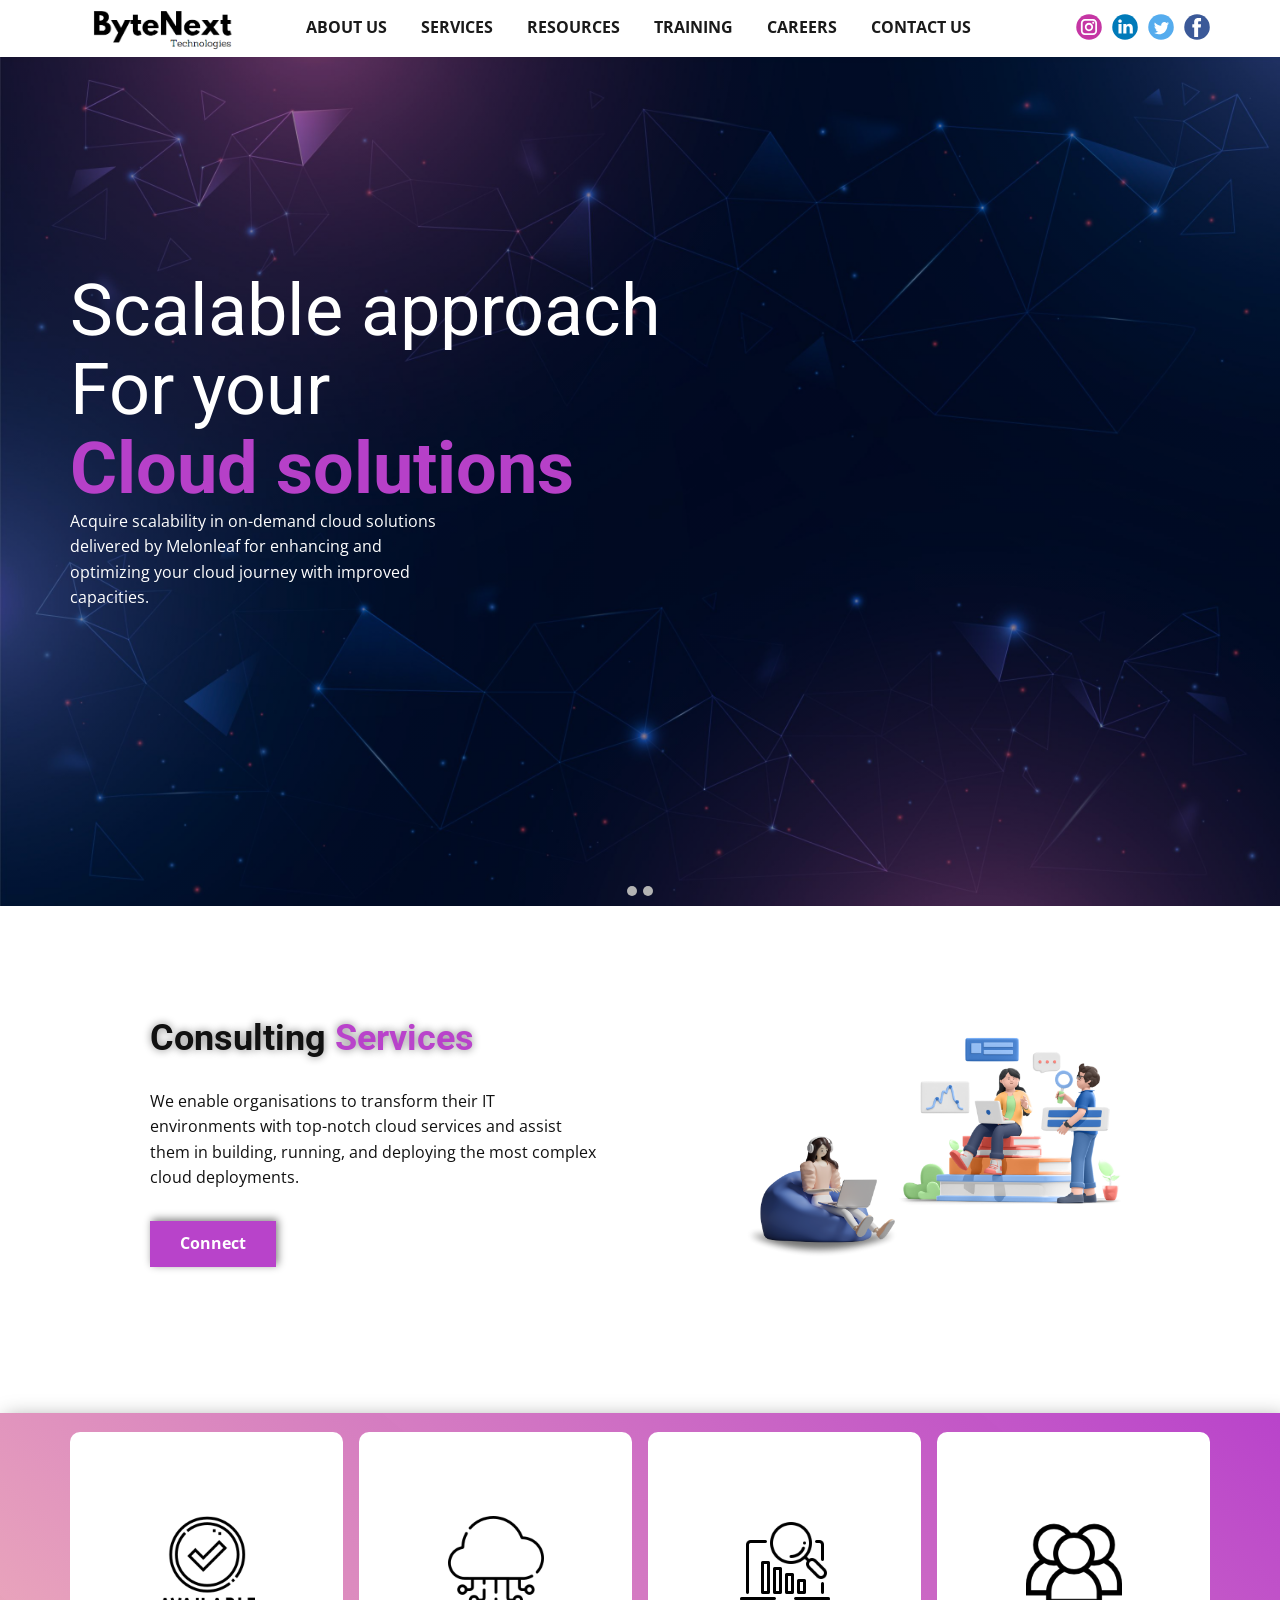
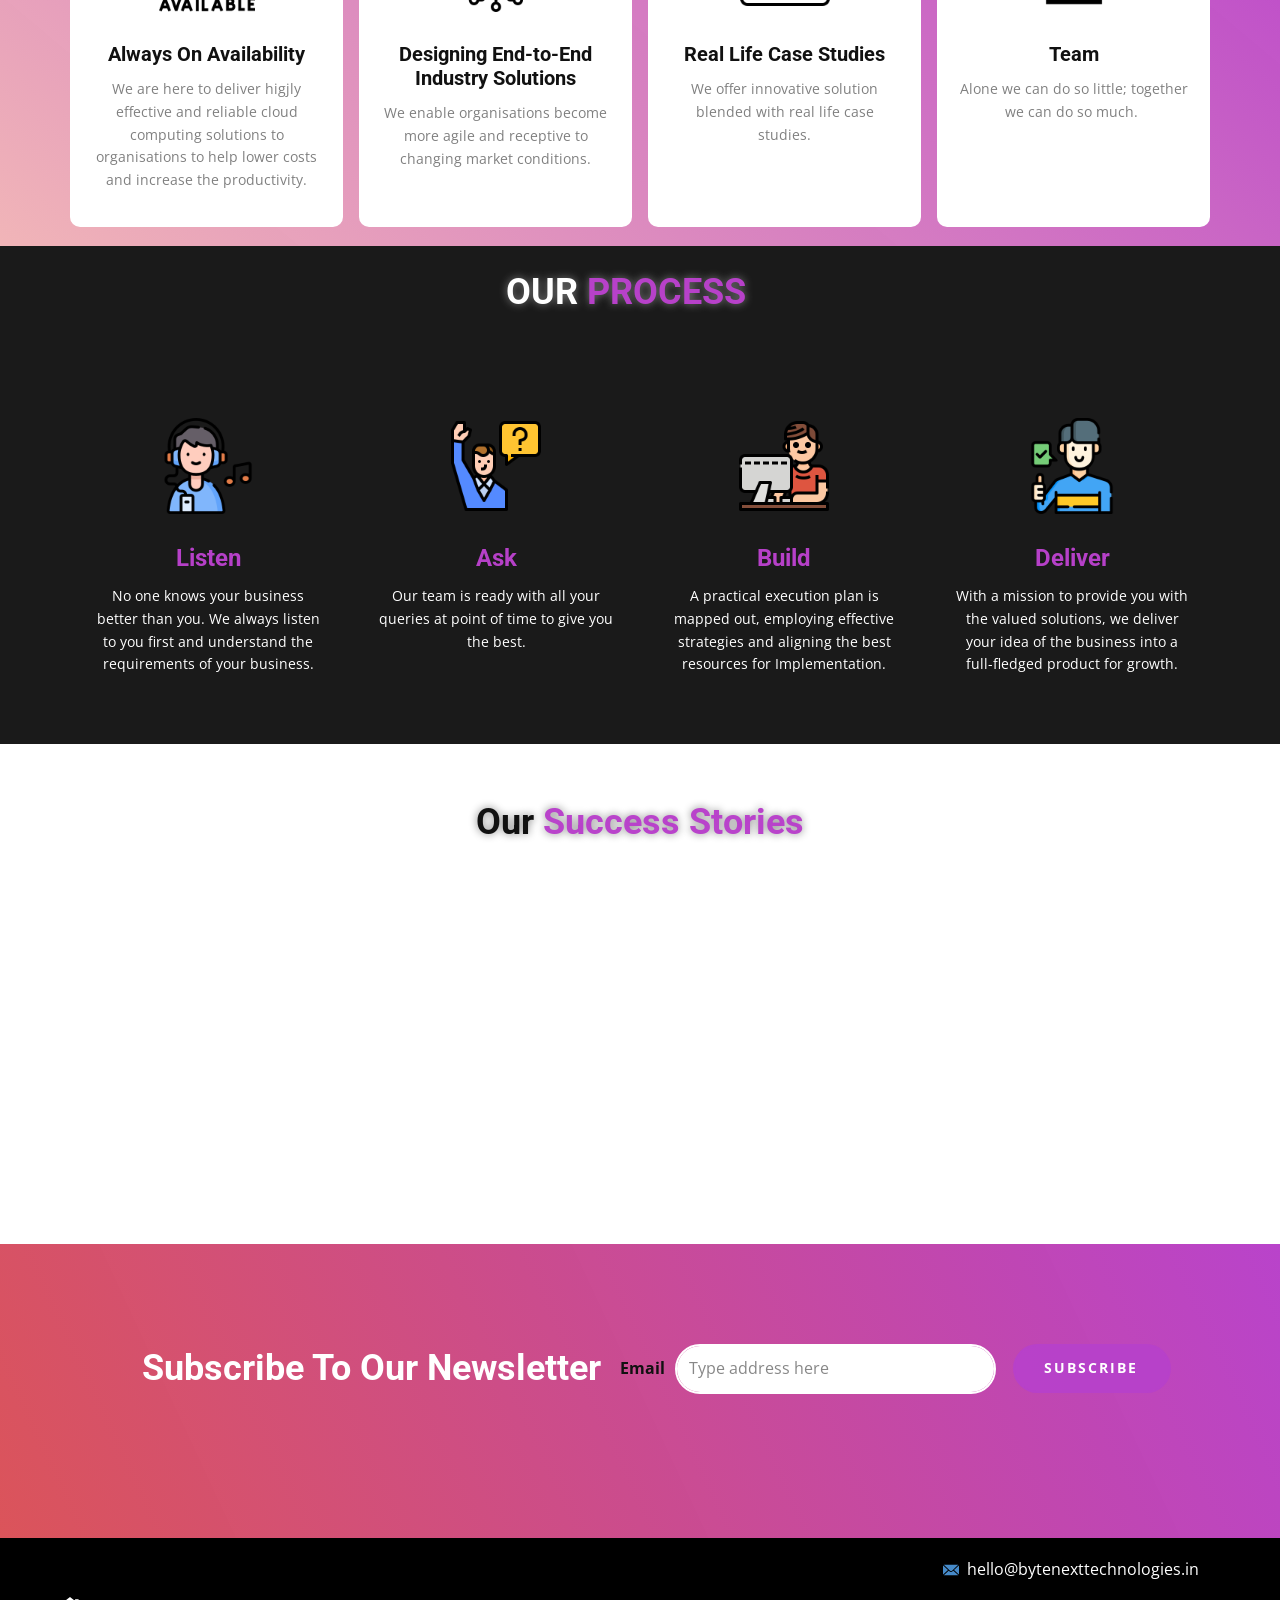
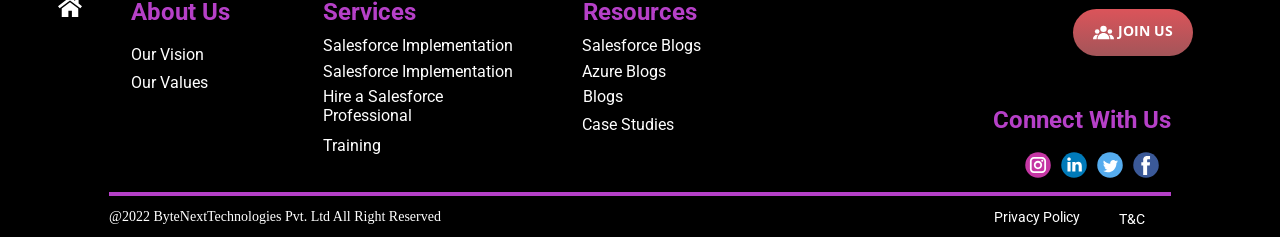
==== commit 97d9bec3: "ssasa" ====
--- a/index.html
+++ b/index.html
@@ -1,31 +1,579 @@
-<!doctype html>
-<html lang="en">
+<!DOCTYPE html>
+<html style="font-size: 16px;" lang="en">
 
 <head>
-    <meta charset="utf-8">
-    <meta name="viewport" content="width=device-width, initial-scale=1">
-    <title>ByteNext Technologies</title>
-    <link href="https://cdn.jsdelivr.net/npm/bootstrap@5.2.2/dist/css/bootstrap.min.css" rel="stylesheet"
-        integrity="sha384-Zenh87qX5JnK2Jl0vWa8Ck2rdkQ2Bzep5IDxbcnCeuOxjzrPF/et3URy9Bv1WTRi" crossorigin="anonymous">
+  <meta name="viewport" content="width=device-width, initial-scale=1.0">
+  <meta charset="utf-8">
+  <meta name="keywords" content="Life Coaching">
+  <meta name="description" content="">
+  <title>ByteNext Homepage</title>
+  <link rel="stylesheet" href="nicepage.css" media="screen">
+  <link rel="stylesheet" href="ByteNext-Homepage.css" media="screen">
+  <script class="u-script" type="text/javascript" src="jquery.js" defer=""></script>
+  <script class="u-script" type="text/javascript" src="nicepage.js" defer=""></script>
+  <meta name="generator" content="Nicepage 4.19.2, nicepage.com">
+
+  <link id="u-theme-google-font" rel="stylesheet"
+    href="https://fonts.googleapis.com/css?family=Roboto:100,100i,300,300i,400,400i,500,500i,700,700i,900,900i|Open+Sans:300,300i,400,400i,500,500i,600,600i,700,700i,800,800i">
+
+
+
+
+
+
+  <script type="application/ld+json">{
+		"@context": "http://schema.org",
+		"@type": "Organization",
+		"name": "",
+		"sameAs": []
+}</script>
+  <meta name="theme-color" content="#478ac9">
+  <meta property="og:title" content="ByteNext Homepage">
+  <meta property="og:type" content="website">
 </head>
 
-<body>
-
-
-    <div class="container">
-        <img class="img-fluid position-absolute top-50 start-50 translate-middle "
-            src="./src/28915-website-under-maintenance.gif" alt="web-under-maintenance">
-
-    </div>
-    <div class="container">
-        <p class="fs-5 position-absolute bottom-0 start-50 translate-middle-x ">For any query <a
-                href="mailto:hello@bytenexttechnologies.in"
-                class="text-decoration-none">hello@bytenexttechnologies.in</a></p>
-    </div>
-
-    <script src="https://cdn.jsdelivr.net/npm/bootstrap@5.2.2/dist/js/bootstrap.bundle.min.js"
-        integrity="sha384-OERcA2EqjJCMA+/3y+gxIOqMEjwtxJY7qPCqsdltbNJuaOe923+mo//f6V8Qbsw3"
-        crossorigin="anonymous"></script>
+<body data-home-page="ByteNext-Homepage.html" data-home-page-title="ByteNext Homepage" class="u-body u-xl-mode"
+  data-lang="en">
+  <header class="u-align-center-sm u-align-center-xs u-clearfix u-header u-sticky u-sticky-f95f u-white" id="sec-3e8c"
+    data-animation-name="" data-animation-duration="0" data-animation-delay="0" data-animation-direction="">
+    <div class="u-clearfix u-sheet u-sheet-1">
+      <div class="u-social-icons u-spacing-10 u-social-icons-1">
+        <a class="u-social-url" title="instagram" target="_blank" href=""><span
+            class="u-icon u-social-icon u-social-instagram u-icon-1"><svg class="u-svg-link"
+              preserveAspectRatio="xMidYMin slice" viewBox="0 0 112 112" style="">
+              <use xmlns:xlink="http://www.w3.org/1999/xlink" xlink:href="#svg-6cc3"></use>
+            </svg><svg class="u-svg-content" viewBox="0 0 112 112" x="0" y="0" id="svg-6cc3">
+              <circle fill="currentColor" cx="56.1" cy="56.1" r="55"></circle>
+              <path fill="#FFFFFF"
+                d="M55.9,38.2c-9.9,0-17.9,8-17.9,17.9C38,66,46,74,55.9,74c9.9,0,17.9-8,17.9-17.9C73.8,46.2,65.8,38.2,55.9,38.2
+            z M55.9,66.4c-5.7,0-10.3-4.6-10.3-10.3c-0.1-5.7,4.6-10.3,10.3-10.3c5.7,0,10.3,4.6,10.3,10.3C66.2,61.8,61.6,66.4,55.9,66.4z">
+              </path>
+              <path fill="#FFFFFF"
+                d="M74.3,33.5c-2.3,0-4.2,1.9-4.2,4.2s1.9,4.2,4.2,4.2s4.2-1.9,4.2-4.2S76.6,33.5,74.3,33.5z"></path>
+              <path fill="#FFFFFF" d="M73.1,21.3H38.6c-9.7,0-17.5,7.9-17.5,17.5v34.5c0,9.7,7.9,17.6,17.5,17.6h34.5c9.7,0,17.5-7.9,17.5-17.5V38.8
+            C90.6,29.1,82.7,21.3,73.1,21.3z M83,73.3c0,5.5-4.5,9.9-9.9,9.9H38.6c-5.5,0-9.9-4.5-9.9-9.9V38.8c0-5.5,4.5-9.9,9.9-9.9h34.5
+            c5.5,0,9.9,4.5,9.9,9.9V73.3z"></path>
+            </svg></span>
+        </a>
+        <a class="u-social-url" target="_blank" data-type="LinkedIn" title="LinkedIn" href=""><span
+            class="u-icon u-social-icon u-social-linkedin u-icon-2"><svg class="u-svg-link"
+              preserveAspectRatio="xMidYMin slice" viewBox="0 0 112 112" style="">
+              <use xmlns:xlink="http://www.w3.org/1999/xlink" xlink:href="#svg-f1c3"></use>
+            </svg><svg class="u-svg-content" viewBox="0 0 112 112" x="0" y="0" id="svg-f1c3">
+              <circle fill="currentColor" cx="56.1" cy="56.1" r="55"></circle>
+              <path fill="#FFFFFF" d="M41.3,83.7H27.9V43.4h13.4V83.7z M34.6,37.9L34.6,37.9c-4.6,0-7.5-3.1-7.5-7c0-4,3-7,7.6-7s7.4,3,7.5,7
+            C42.2,34.8,39.2,37.9,34.6,37.9z M89.6,83.7H76.2V62.2c0-5.4-1.9-9.1-6.8-9.1c-3.7,0-5.9,2.5-6.9,4.9c-0.4,0.9-0.4,2.1-0.4,3.3v22.5
+            H48.7c0,0,0.2-36.5,0-40.3h13.4v5.7c1.8-2.7,5-6.7,12.1-6.7c8.8,0,15.4,5.8,15.4,18.1V83.7z"></path>
+            </svg></span>
+        </a>
+        <a class="u-social-url" title="twitter" target="_blank" href=""><span
+            class="u-icon u-social-icon u-social-twitter u-icon-3"><svg class="u-svg-link"
+              preserveAspectRatio="xMidYMin slice" viewBox="0 0 112 112" style="">
+              <use xmlns:xlink="http://www.w3.org/1999/xlink" xlink:href="#svg-2c19"></use>
+            </svg><svg class="u-svg-content" viewBox="0 0 112 112" x="0" y="0" id="svg-2c19">
+              <circle fill="currentColor" class="st0" cx="56.1" cy="56.1" r="55"></circle>
+              <path fill="#FFFFFF" d="M83.8,47.3c0,0.6,0,1.2,0,1.7c0,17.7-13.5,38.2-38.2,38.2C38,87.2,31,85,25,81.2c1,0.1,2.1,0.2,3.2,0.2
+            c6.3,0,12.1-2.1,16.7-5.7c-5.9-0.1-10.8-4-12.5-9.3c0.8,0.2,1.7,0.2,2.5,0.2c1.2,0,2.4-0.2,3.5-0.5c-6.1-1.2-10.8-6.7-10.8-13.1
+            c0-0.1,0-0.1,0-0.2c1.8,1,3.9,1.6,6.1,1.7c-3.6-2.4-6-6.5-6-11.2c0-2.5,0.7-4.8,1.8-6.7c6.6,8.1,16.5,13.5,27.6,14
+            c-0.2-1-0.3-2-0.3-3.1c0-7.4,6-13.4,13.4-13.4c3.9,0,7.3,1.6,9.8,4.2c3.1-0.6,5.9-1.7,8.5-3.3c-1,3.1-3.1,5.8-5.9,7.4
+            c2.7-0.3,5.3-1,7.7-2.1C88.7,43,86.4,45.4,83.8,47.3z"></path>
+            </svg></span>
+        </a>
+        <a class="u-social-url" title="facebook" target="_blank" href=""><span
+            class="u-icon u-social-facebook u-social-icon u-icon-4"><svg class="u-svg-link"
+              preserveAspectRatio="xMidYMin slice" viewBox="0 0 112 112" style="">
+              <use xmlns:xlink="http://www.w3.org/1999/xlink" xlink:href="#svg-a7cb"></use>
+            </svg><svg class="u-svg-content" viewBox="0 0 112 112" x="0" y="0" id="svg-a7cb">
+              <circle fill="currentColor" cx="56.1" cy="56.1" r="55"></circle>
+              <path fill="#FFFFFF" d="M73.5,31.6h-9.1c-1.4,0-3.6,0.8-3.6,3.9v8.5h12.6L72,58.3H60.8v40.8H43.9V58.3h-8V43.9h8v-9.2
+            c0-6.7,3.1-17,17-17h12.5v13.9H73.5z"></path>
+            </svg></span>
+        </a>
+      </div>
+      <nav class="u-align-left u-menu u-menu-one-level u-offcanvas u-menu-1">
+        <div class="menu-collapse"
+          style="font-size: 1rem; letter-spacing: 0px; font-weight: 700; text-transform: uppercase;">
+          <a class="u-button-style u-custom-active-border-color u-custom-border u-custom-border-color u-custom-borders u-custom-hover-border-color u-custom-left-right-menu-spacing u-custom-text-active-color u-custom-text-color u-custom-text-hover-color u-custom-top-bottom-menu-spacing u-nav-link"
+            href="#" style="padding: 2px 12px; font-size: calc(1em + 4px);">
+            <svg class="u-svg-link" preserveAspectRatio="xMidYMin slice" viewBox="0 0 302 302" style="">
+              <use xmlns:xlink="http://www.w3.org/1999/xlink" xlink:href="#svg-8a8f"></use>
+            </svg>
+            <svg xmlns="http://www.w3.org/2000/svg" xmlns:xlink="http://www.w3.org/1999/xlink" version="1.1"
+              id="svg-8a8f" x="0px" y="0px" viewBox="0 0 302 302" style="enable-background:new 0 0 302 302;"
+              xml:space="preserve" class="u-svg-content">
+              <g>
+                <rect y="36" width="302" height="30"></rect>
+                <rect y="236" width="302" height="30"></rect>
+                <rect y="136" width="302" height="30"></rect>
+              </g>
+              <g></g>
+              <g></g>
+              <g></g>
+              <g></g>
+              <g></g>
+              <g></g>
+              <g></g>
+              <g></g>
+              <g></g>
+              <g></g>
+              <g></g>
+              <g></g>
+              <g></g>
+              <g></g>
+              <g></g>
+            </svg>
+          </a>
+        </div>
+        <div class="u-custom-menu u-nav-container">
+          <ul class="u-nav u-spacing-30 u-unstyled u-nav-1">
+            <li class="u-nav-item"><a
+                class="u-border-2 u-border-active-palette-1-base u-border-hover-palette-1-light-1 u-border-no-left u-border-no-right u-border-no-top u-button-style u-nav-link u-text-active-grey-90 u-text-grey-90 u-text-hover-grey-90"
+                href="ABOUT-US.html" style="padding: 10px 0px;">ABOUT US</a>
+            </li>
+            <li class="u-nav-item"><a
+                class="u-border-2 u-border-active-palette-1-base u-border-hover-palette-1-light-1 u-border-no-left u-border-no-right u-border-no-top u-button-style u-nav-link u-text-active-grey-90 u-text-grey-90 u-text-hover-grey-90"
+                href="SERVICES.html" style="padding: 10px 0px;">SERVICES</a>
+            </li>
+            <li class="u-nav-item"><a
+                class="u-border-2 u-border-active-palette-1-base u-border-hover-palette-1-light-1 u-border-no-left u-border-no-right u-border-no-top u-button-style u-nav-link u-text-active-grey-90 u-text-grey-90 u-text-hover-grey-90"
+                style="padding: 10px 0px;">RESOURCES</a>
+            </li>
+            <li class="u-nav-item"><a
+                class="u-border-2 u-border-active-palette-1-base u-border-hover-palette-1-light-1 u-border-no-left u-border-no-right u-border-no-top u-button-style u-nav-link u-text-active-grey-90 u-text-grey-90 u-text-hover-grey-90"
+                href="TRAINING.html" style="padding: 10px 0px;">TRAINING</a>
+            </li>
+            <li class="u-nav-item"><a
+                class="u-border-2 u-border-active-palette-1-base u-border-hover-palette-1-light-1 u-border-no-left u-border-no-right u-border-no-top u-button-style u-nav-link u-text-active-grey-90 u-text-grey-90 u-text-hover-grey-90"
+                style="padding: 10px 0px;">CAREERS</a>
+            </li>
+            <li class="u-nav-item"><a
+                class="u-border-2 u-border-active-palette-1-base u-border-hover-palette-1-light-1 u-border-no-left u-border-no-right u-border-no-top u-button-style u-nav-link u-text-active-grey-90 u-text-grey-90 u-text-hover-grey-90"
+                href="CONTACT-US.html" style="padding: 10px 4px 10px 0px;">CONTACT US</a>
+            </li>
+          </ul>
+        </div>
+        <div class="u-custom-menu u-nav-container-collapse">
+          <div
+            class="u-align-center u-black u-container-style u-inner-container-layout u-opacity u-opacity-95 u-sidenav">
+            <div class="u-inner-container-layout u-sidenav-overflow">
+              <div class="u-menu-close"></div>
+              <ul class="u-align-center u-nav u-popupmenu-items u-unstyled u-nav-2">
+                <li class="u-nav-item"><a class="u-button-style u-nav-link" href="ABOUT-US.html">ABOUT US</a>
+                </li>
+                <li class="u-nav-item"><a class="u-button-style u-nav-link" href="SERVICES.html">SERVICES</a>
+                </li>
+                <li class="u-nav-item"><a class="u-button-style u-nav-link">RESOURCES</a>
+                </li>
+                <li class="u-nav-item"><a class="u-button-style u-nav-link" href="TRAINING.html">TRAINING</a>
+                </li>
+                <li class="u-nav-item"><a class="u-button-style u-nav-link">CAREERS</a>
+                </li>
+                <li class="u-nav-item"><a class="u-button-style u-nav-link" href="CONTACT-US.html">CONTACT US</a>
+                </li>
+              </ul>
+            </div>
+          </div>
+          <div class="u-black u-menu-overlay u-opacity u-opacity-70"></div>
+        </div>
+      </nav>
+      <img class="u-image u-image-contain u-image-default u-image-1" src="images/image3.png" alt=""
+        data-image-width="359" data-image-height="111" data-href="ByteNext-Homepage.html">
+    </div>
+  </header>
+  <section class="u-carousel u-carousel-duration-750 u-slide u-block-9254-1" id="carousel_331e" data-image-width="1280"
+    data-image-height="640" data-interval="3500" data-u-ride="carousel">
+    <ol class="u-absolute-hcenter u-carousel-indicators u-block-9254-2">
+      <li data-u-target="#carousel_331e" data-u-slide-to="0" class="u-active u-grey-30 u-shape-circle"
+        style="width: 10px; height: 10px;"></li>
+      <li data-u-target="#carousel_331e" class="u-grey-30 u-shape-circle" style="width: 10px; height: 10px;"
+        data-u-slide-to="1"></li>
+    </ol>
+    <div class="u-carousel-inner" role="listbox">
+      <div class="u-active u-align-center u-carousel-item u-clearfix u-image u-shading u-section-1-1"
+        data-image-width="3000" data-image-height="2000">
+        <div class="u-clearfix u-sheet u-sheet-1">
+          <h1 class="u-align-left u-heading-font u-text u-title u-text-1">
+            <span style="font-weight: 400;">Scalable approach&nbsp;<br>For your
+            </span>
+            <br>
+            <span class="u-text-custom-color-3">Cloud solutions</span>
+          </h1>
+          <p class="u-align-left u-text u-text-2"> Acquire scalability in on-demand cloud solutions delivered by
+            Melonleaf for enhancing and optimizing your cloud journey with improved capacities.</p>
+        </div>
+      </div>
+      <div class="u-align-center u-carousel-item u-clearfix u-image u-section-1-2" data-image-width="1380"
+        data-image-height="776">
+        <div class="u-clearfix u-sheet u-sheet-1">
+          <h1 class="u-align-left u-heading-font u-text u-text-body-alt-color u-title u-text-1">TOGETHER WE <span
+              style="font-weight: 700;" class="u-text-palette-1-base">SKILL</span>
+            <br>TOGETHER WE <span style="font-weight: 700;" class="u-text-palette-1-base">INNOVATE</span>
+          </h1>
+        </div>
+      </div>
+    </div>
+    <a class="u-absolute-vcenter u-carousel-control u-carousel-control-prev u-hidden u-text-grey-30 u-block-9254-3"
+      href="#carousel_331e" role="button" data-u-slide="prev">
+      <span aria-hidden="true">
+        <svg class="u-svg-link" viewBox="0 0 477.175 477.175">
+          <path d="M145.188,238.575l215.5-215.5c5.3-5.3,5.3-13.8,0-19.1s-13.8-5.3-19.1,0l-225.1,225.1c-5.3,5.3-5.3,13.8,0,19.1l225.1,225
+                    c2.6,2.6,6.1,4,9.5,4s6.9-1.3,9.5-4c5.3-5.3,5.3-13.8,0-19.1L145.188,238.575z"></path>
+        </svg>
+      </span>
+      <span class="sr-only">Previous</span>
+    </a>
+    <a class="u-absolute-vcenter u-carousel-control u-carousel-control-next u-hidden u-text-grey-30 u-block-9254-4"
+      href="#carousel_331e" role="button" data-u-slide="next">
+      <span aria-hidden="true">
+        <svg class="u-svg-link" viewBox="0 0 477.175 477.175">
+          <path
+            d="M360.731,229.075l-225.1-225.1c-5.3-5.3-13.8-5.3-19.1,0s-5.3,13.8,0,19.1l215.5,215.5l-215.5,215.5
+                    c-5.3,5.3-5.3,13.8,0,19.1c2.6,2.6,6.1,4,9.5,4c3.4,0,6.9-1.3,9.5-4l225.1-225.1C365.931,242.875,365.931,234.275,360.731,229.075z">
+          </path>
+        </svg>
+      </span>
+      <span class="sr-only">Next</span>
+    </a>
+  </section>
+  <section class="u-clearfix u-white u-section-2" id="sec-f29a">
+    <div class="u-clearfix u-gutter-0 u-layout-wrap u-layout-wrap-1">
+      <div class="u-layout" style="">
+        <div class="u-layout-row" style="">
+          <div
+            class="u-align-left u-container-style u-layout-cell u-left-cell u-size-30 u-size-xs-60 u-white u-layout-cell-1"
+            src="">
+            <div class="u-container-layout u-container-layout-1" src="">
+              <h2 class="u-text u-text-default u-text-1">Consulting <span class="u-text-custom-color-3">Services</span>
+              </h2>
+              <p class="u-text u-text-2"> We enable organisations to transform their IT environments with top-notch
+                cloud services and assist them in building, running, and deploying the most complex cloud deployments.
+              </p>
+              <a href="#" class="u-active-black u-btn u-button-style u-custom-color-3 u-hover-black u-btn-1">Connect</a>
+            </div>
+          </div>
+          <div class="u-align-left u-container-style u-layout-cell u-right-cell u-size-30 u-size-xs-60 u-layout-cell-2">
+            <div class="u-container-layout u-container-layout-2">
+              <div class="u-clearfix u-custom-html u-expanded-width u-custom-html-1"></div>
+              <img class="u-hover-feature u-image u-image-contain u-image-1"
+                src="images/Luckiswherepreparationmeetsopportunity2.png" data-image-width="1620"
+                data-image-height="1620">
+            </div>
+          </div>
+        </div>
+      </div>
+    </div>
+    <div class="u-align-left u-container-style u-expanded-width u-gradient u-group u-shape-rectangle u-group-1"
+      data-animation-name="customAnimationIn" data-animation-duration="2000">
+      <div class="u-container-layout u-valign-bottom u-container-layout-3">
+        <div class="u-list u-list-1">
+          <div class="u-repeater u-repeater-1">
+            <div class="u-container-style u-list-item u-radius-10 u-repeater-item u-shape-round u-white u-list-item-1"
+              data-animation-name="customAnimationIn" data-animation-duration="1000" data-animation-direction="">
+              <div class="u-container-layout u-similar-container u-valign-top u-container-layout-4">
+                <div class="u-container-style u-group u-shape-rectangle u-group-2">
+                  <div class="u-container-layout"><span class="u-file-icon u-icon u-icon-1"><img
+                        src="images/5486276.png" alt=""></span>
+                  </div>
+                </div>
+                <h4 class="u-align-center u-text u-text-3">Always On Availability</h4>
+                <p class="u-align-center u-text u-text-grey-50 u-text-4" data-animation-name="customAnimationIn"
+                  data-animation-duration="1000" data-animation-direction="">We are here to deliver higjly effective and
+                  reliable cloud computing solutions to organisations to help lower costs and increase the productivity.
+                </p>
+              </div>
+            </div>
+            <div class="u-container-style u-list-item u-radius-10 u-repeater-item u-shape-round u-white u-list-item-2"
+              data-animation-name="customAnimationIn" data-animation-duration="1000" data-animation-direction="">
+              <div class="u-container-layout u-similar-container u-valign-top u-container-layout-6">
+                <div class="u-container-style u-group u-shape-rectangle u-group-3">
+                  <div class="u-container-layout"><span class="u-file-icon u-icon u-icon-2"><img
+                        src="images/3211252.png" alt=""></span>
+                  </div>
+                </div>
+                <h4 class="u-align-center u-text u-text-5">Designing End-to-End Industry Solutions</h4>
+                <p class="u-align-center u-text u-text-grey-50 u-text-6" data-animation-name="customAnimationIn"
+                  data-animation-duration="1000" data-animation-direction="">We enable organisations become more agile
+                  and receptive to changing market conditions.</p>
+              </div>
+            </div>
+            <div class="u-container-style u-list-item u-radius-10 u-repeater-item u-shape-round u-white u-list-item-3"
+              data-animation-name="customAnimationIn" data-animation-duration="1000" data-animation-direction="">
+              <div class="u-container-layout u-similar-container u-valign-top u-container-layout-8">
+                <div class="u-container-style u-group u-shape-rectangle u-group-4">
+                  <div class="u-container-layout"><span class="u-file-icon u-icon u-icon-3"><img
+                        src="images/6394441.png" alt=""></span>
+                  </div>
+                </div>
+                <h4 class="u-align-center u-text u-text-7">Real Life Case Studies</h4>
+                <p class="u-align-center u-text u-text-grey-50 u-text-8" data-animation-name="customAnimationIn"
+                  data-animation-duration="1000" data-animation-direction="">We offer innovative solution blended with
+                  real life case studies.</p>
+              </div>
+            </div>
+            <div class="u-container-style u-list-item u-radius-10 u-repeater-item u-shape-round u-white u-list-item-4"
+              data-animation-name="customAnimationIn" data-animation-duration="1000" data-animation-direction="">
+              <div class="u-container-layout u-similar-container u-valign-top u-container-layout-10">
+                <div class="u-container-style u-group u-shape-rectangle u-group-5">
+                  <div class="u-container-layout"><span class="u-file-icon u-icon u-text-black u-icon-4"><img
+                        src="images/171561-f28e4639.png" alt=""></span>
+                  </div>
+                </div>
+                <h4 class="u-align-center u-text u-text-9">Team</h4>
+                <p class="u-align-center u-text u-text-grey-50 u-text-10" data-animation-name="customAnimationIn"
+                  data-animation-duration="1000" data-animation-direction="">Alone we can do so little; together we can
+                  do so much.&nbsp;</p>
+              </div>
+            </div>
+          </div>
+        </div>
+      </div>
+    </div>
+
+  </section>
+  <section class="u-align-center u-clearfix u-grey-90 u-section-3" id="carousel_c4a1">
+    <div class="u-clearfix u-sheet u-sheet-1">
+      <h4 class="u-text u-text-default u-text-1">
+        <span class="u-text-body-alt-color">OUR </span>
+        <span class="u-text-custom-color-3">PROCESS</span>
+      </h4>
+      <div class="u-expanded-width u-list u-list-1">
+        <div class="u-repeater u-repeater-1">
+          <div class="u-container-style u-list-item u-repeater-item u-shape-rectangle">
+            <div class="u-container-layout u-similar-container u-valign-top u-container-layout-1">
+              <div class="u-container-style u-group u-shape-rectangle u-group-1">
+                <div class="u-container-layout"><span class="u-file-icon u-icon u-icon-1"><img src="images/2829075.png"
+                      alt=""></span>
+                </div>
+              </div>
+              <h4 class="u-align-center u-text u-text-custom-color-3 u-text-2">Listen</h4>
+              <p class="u-align-center u-text u-text-body-alt-color u-text-3"> No one knows your business better than
+                you. We always listen to you first and understand the requirements of your business.<br><i></i>
+              </p>
+            </div>
+          </div>
+          <div class="u-container-style u-list-item u-repeater-item u-shape-rectangle">
+            <div class="u-container-layout u-similar-container u-valign-top u-container-layout-3">
+              <div class="u-container-style u-group u-shape-rectangle u-group-2">
+                <div class="u-container-layout"><span class="u-file-icon u-icon u-icon-2"><img src="images/2645984.png"
+                      alt=""></span>
+                </div>
+              </div>
+              <h4 class="u-align-center u-text u-text-custom-color-3 u-text-4">A​sk</h4>
+              <p class="u-align-center u-text u-text-body-alt-color u-text-5">Our team is ready with all your queries at
+                point of time to give you the best.</p>
+            </div>
+          </div>
+          <div class="u-container-style u-list-item u-repeater-item u-shape-rectangle">
+            <div class="u-container-layout u-similar-container u-valign-top u-container-layout-5">
+              <div class="u-container-style u-group u-shape-rectangle u-group-3">
+                <div class="u-container-layout"><span class="u-file-icon u-icon u-icon-3"><img src="images/3749784.png"
+                      alt=""></span>
+                </div>
+              </div>
+              <h4 class="u-align-center u-text u-text-custom-color-3 u-text-6">Build</h4>
+              <p class="u-align-center u-text u-text-body-alt-color u-text-7"> A practical execution plan is mapped out,
+                employing effective strategies and aligning the best resources for Implementation.<br><i></i>
+              </p>
+            </div>
+          </div>
+          <div class="u-container-style u-list-item u-repeater-item u-shape-rectangle">
+            <div class="u-container-layout u-similar-container u-valign-top u-container-layout-7">
+              <div class="u-container-style u-group u-shape-rectangle u-group-4">
+                <div class="u-container-layout"><span class="u-file-icon u-icon u-icon-4"><img src="images/4814852.png"
+                      alt=""></span>
+                </div>
+              </div>
+              <h4 class="u-align-center u-text u-text-custom-color-3 u-text-8">Deliver</h4>
+              <p class="u-align-center u-text u-text-body-alt-color u-text-9"> With a mission to provide you with the
+                valued solutions, we deliver your idea of the business into a full-fledged product for growth.</p>
+            </div>
+          </div>
+        </div>
+      </div>
+    </div>
+  </section>
+  <section class="u-clearfix u-white u-section-4" id="sec-4358">
+    <div class="u-clearfix u-sheet u-sheet-1">
+      <h5 class="u-text u-text-default u-text-1">Our <span class="u-text-custom-color-3">Success Stories</span>
+      </h5>
+      <div class="u-shading u-video u-video-1">
+        <div class="embed-responsive embed-responsive-1">
+          <iframe width="560" height="315" src="https://www.youtube.com/embed/fOM61zSFVeU" title="YouTube video player" frameborder="0" allow="accelerometer; autoplay; clipboard-write; encrypted-media; gyroscope; picture-in-picture" allowfullscreen></iframe>
+        </div>
+      </div>
+    </div>
+  </section>
+  <section class="u-clearfix u-gradient u-section-5" id="sec-fd4d">
+    <div class="u-clearfix u-sheet u-sheet-1">
+      <div class="u-clearfix u-layout-wrap u-layout-wrap-1">
+        <div class="u-gutter-0 u-layout">
+          <div class="u-layout-row">
+            <div class="u-align-left u-container-style u-layout-cell u-size-60 u-layout-cell-1">
+              <div class="u-container-layout u-container-layout-1">
+                <div class="u-form u-form-1">
+                  <form action="https://forms.nicepagesrv.com/Form/Process"
+                    class="u-clearfix u-form-horizontal u-form-spacing-17 u-inner-form" style="padding: 0px;"
+                    source="email" name="form">
+                    <div class="u-form-email u-form-group u-form-group-1">
+                      <label for="email-2555" class="u-label u-label-1">Email</label>
+                      <input type="email" placeholder="Type address here" id="email-2555" name="email"
+                        class="u-border-2 u-border-white u-input u-input-rectangle u-radius-50 u-white" required="">
+                    </div>
+                    <div class="u-align-left u-form-group u-form-submit">
+                      <a href="#"
+                        class="u-active-black u-border-2 u-border-active-black u-border-custom-color-3 u-border-hover-black u-btn u-btn-round u-btn-submit u-button-style u-custom-color-3 u-hover-black u-radius-50 u-btn-1">Subscribe</a>
+                      <input type="submit" value="submit" class="u-form-control-hidden">
+                    </div>
+                    <div class="u-form-send-message u-form-send-success"> Thank you! Your message has been sent. </div>
+                    <div class="u-form-send-error u-form-send-message"> Unable to send your message. Please fix errors
+                      then try again. </div>
+                    <input type="hidden" value="" name="recaptchaResponse">
+                    <input type="hidden" name="formServices" value="ec1f7b1afecb705a789db0446c24b7e0">
+                  </form>
+                </div>
+                <h4 class="u-text u-text-default-xl u-text-1">
+                  <span class="u-text-body-alt-color">Subscribe To&nbsp;</span>
+                  <span class="u-text-body-alt-color">Our Newsletter</span>
+                </h4>
+              </div>
+            </div>
+          </div>
+        </div>
+      </div>
+    </div>
+  </section>
+
+
+  <footer class="u-black u-clearfix u-footer" id="sec-5708">
+    <div class="u-clearfix u-sheet u-sheet-1">
+      <a href="hello@bytenexttechnologies.in"
+        class="u-active-none u-black u-border-none u-bottom-left-radius-0 u-bottom-right-radius-0 u-btn u-btn-rectangle u-button-style u-hover-none u-radius-0 u-text-body-alt-color u-top-left-radius-0 u-top-right-radius-0 u-btn-1"><span
+          class="u-icon u-icon-1"><svg class="u-svg-content" viewBox="0 0 24 16" x="0px" y="0px"
+            style="width: 1em; height: 1em;">
+            <path fill="currentColor" d="M23.8,1.1l-7.3,6.8l7.3,6.8c0.1-0.2,0.2-0.6,0.2-0.9V2C24,1.7,23.9,1.4,23.8,1.1z M21.8,0H2.2
+	c-0.4,0-0.7,0.1-1,0.2L10.6,9c0.8,0.8,2.2,0.8,3,0l9.2-8.7C22.6,0.1,22.2,0,21.8,0z M0.2,1.1C0.1,1.4,0,1.7,0,2V14
+	c0,0.3,0.1,0.6,0.2,0.9l7.3-6.8L0.2,1.1z M15.5,9l-1.1,1c-1.3,1.2-3.6,1.2-4.9,0l-1-1l-7.3,6.8c0.2,0.1,0.6,0.2,1,0.2H22
+	c0.4,0,0.6-0.1,1-0.2L15.5,9z"></path>
+          </svg><img></span>&nbsp; hello@bytenexttechnologies.in
+      </a>
+      <a href="https://www.bytenexttechnologies.in/"
+        class="u-black u-border-none u-btn u-button-style u-hover-black u-btn-2"><span
+          class="u-icon u-text-white u-icon-2"><svg class="u-svg-content" viewBox="0 0 512 512" x="0px" y="0px"
+            style="width: 1em; height: 1em;">
+            <polygon
+              points="256,152.96 79.894,288.469 79.894,470.018 221.401,470.018 221.401,336.973 296.576,336.973 296.576,470.018 432.107,470.018 432.107,288.469">
+            </polygon>
+            <polygon
+              points="439.482,183.132 439.482,90.307 365.316,90.307 365.316,126.077 256,41.982 0,238.919 35.339,284.855 256,115.062 476.662,284.856 512,238.92">
+            </polygon>
+          </svg><img></span>
+      </a>
+      <h4 class="u-text u-text-custom-color-3 u-text-default u-text-1">Resources</h4>
+      <h4 class="u-text u-text-custom-color-3 u-text-default u-text-2">Services</h4>
+      <h4 class="u-text u-text-custom-color-3 u-text-default u-text-3">About Us</h4>
+      <a href="https://www.bytenexttechnologies.in/"
+        class="u-btn u-btn-round u-button-style u-gradient u-hover-palette-1-base u-none u-radius-50 u-text-body-alt-color u-text-hover-black u-btn-3"><span
+          class="u-icon u-text-white u-icon-3"><svg class="u-svg-content" viewBox="0 0 490.667 490.667" x="0px" y="0px"
+            style="width: 1em; height: 1em;">
+            <circle cx="245.333" cy="160" r="74.667"></circle>
+            <circle cx="394.667" cy="224" r="53.333"></circle>
+            <circle cx="97.515" cy="224" r="53.333"></circle>
+            <path
+              d="M245.333,256c-76.459,0-138.667,62.208-138.667,138.667c0,5.888,4.779,10.667,10.667,10.667h256    c5.888,0,10.667-4.779,10.667-10.667C384,318.208,321.792,256,245.333,256z">
+            </path>
+            <path
+              d="M115.904,300.971c-6.528-1.387-13.163-2.304-19.904-2.304c-52.928,0-96,43.072-96,96c0,5.888,4.779,10.667,10.667,10.667    h76.629c-1.195-3.349-1.963-6.912-1.963-10.667C85.333,359.659,96.768,327.339,115.904,300.971z">
+            </path>
+            <path
+              d="M394.667,298.667c-6.741,0-13.376,0.917-19.904,2.304c19.136,26.368,30.571,58.688,30.571,93.696    c0,3.755-0.768,7.317-1.963,10.667H480c5.888,0,10.667-4.779,10.667-10.667C490.667,341.739,447.595,298.667,394.667,298.667z">
+            </path>
+          </svg><img></span>&nbsp;Join us
+      </a>
+      <h4 class="u-text u-text-default u-text-4">Salesforce Implementation</h4>
+      <h4 class="u-text u-text-5">Salesforce Blogs</h4>
+      <h4 class="u-text u-text-default u-text-6">Our Vision</h4>
+      <h4 class="u-text u-text-default u-text-7">Salesforce Implementation</h4>
+      <h4 class="u-text u-text-default u-text-8">Azure Blogs </h4>
+      <h4 class="u-text u-text-default u-text-9"> Our Values</h4>
+      <h4 class="u-text u-text-default u-text-10">Hire a Salesforce<br>Professional
+      </h4>
+      <h4 class="u-text u-text-default u-text-11">Blogs</h4>
+      <h4 class="u-text u-text-custom-color-3 u-text-default u-text-12">Connect With Us</h4>
+      <h4 class="u-text u-text-13">Case Studies</h4>
+      <h4 class="u-text u-text-default u-text-14">Training</h4>
+      <div class="u-social-icons u-spacing-10 u-social-icons-1">
+        <a class="u-social-url" title="instagram" target="_blank" href=""><span
+            class="u-icon u-social-icon u-social-instagram u-icon-4"><svg class="u-svg-link"
+              preserveAspectRatio="xMidYMin slice" viewBox="0 0 112 112" style="">
+              <use xmlns:xlink="http://www.w3.org/1999/xlink" xlink:href="#svg-a213"></use>
+            </svg><svg class="u-svg-content" viewBox="0 0 112 112" x="0" y="0" id="svg-a213">
+              <circle fill="currentColor" cx="56.1" cy="56.1" r="55"></circle>
+              <path fill="#FFFFFF"
+                d="M55.9,38.2c-9.9,0-17.9,8-17.9,17.9C38,66,46,74,55.9,74c9.9,0,17.9-8,17.9-17.9C73.8,46.2,65.8,38.2,55.9,38.2
+            z M55.9,66.4c-5.7,0-10.3-4.6-10.3-10.3c-0.1-5.7,4.6-10.3,10.3-10.3c5.7,0,10.3,4.6,10.3,10.3C66.2,61.8,61.6,66.4,55.9,66.4z">
+              </path>
+              <path fill="#FFFFFF"
+                d="M74.3,33.5c-2.3,0-4.2,1.9-4.2,4.2s1.9,4.2,4.2,4.2s4.2-1.9,4.2-4.2S76.6,33.5,74.3,33.5z"></path>
+              <path fill="#FFFFFF" d="M73.1,21.3H38.6c-9.7,0-17.5,7.9-17.5,17.5v34.5c0,9.7,7.9,17.6,17.5,17.6h34.5c9.7,0,17.5-7.9,17.5-17.5V38.8
+            C90.6,29.1,82.7,21.3,73.1,21.3z M83,73.3c0,5.5-4.5,9.9-9.9,9.9H38.6c-5.5,0-9.9-4.5-9.9-9.9V38.8c0-5.5,4.5-9.9,9.9-9.9h34.5
+            c5.5,0,9.9,4.5,9.9,9.9V73.3z"></path>
+            </svg></span>
+        </a>
+        <a class="u-social-url" target="_blank" data-type="LinkedIn" title="LinkedIn" href=""><span
+            class="u-icon u-social-icon u-social-linkedin u-icon-5"><svg class="u-svg-link"
+              preserveAspectRatio="xMidYMin slice" viewBox="0 0 112 112" style="">
+              <use xmlns:xlink="http://www.w3.org/1999/xlink" xlink:href="#svg-1b8f"></use>
+            </svg><svg class="u-svg-content" viewBox="0 0 112 112" x="0" y="0" id="svg-1b8f">
+              <circle fill="currentColor" cx="56.1" cy="56.1" r="55"></circle>
+              <path fill="#FFFFFF" d="M41.3,83.7H27.9V43.4h13.4V83.7z M34.6,37.9L34.6,37.9c-4.6,0-7.5-3.1-7.5-7c0-4,3-7,7.6-7s7.4,3,7.5,7
+            C42.2,34.8,39.2,37.9,34.6,37.9z M89.6,83.7H76.2V62.2c0-5.4-1.9-9.1-6.8-9.1c-3.7,0-5.9,2.5-6.9,4.9c-0.4,0.9-0.4,2.1-0.4,3.3v22.5
+            H48.7c0,0,0.2-36.5,0-40.3h13.4v5.7c1.8-2.7,5-6.7,12.1-6.7c8.8,0,15.4,5.8,15.4,18.1V83.7z"></path>
+            </svg></span>
+        </a>
+        <a class="u-social-url" title="twitter" target="_blank" href=""><span
+            class="u-icon u-social-icon u-social-twitter u-icon-6"><svg class="u-svg-link"
+              preserveAspectRatio="xMidYMin slice" viewBox="0 0 112 112" style="">
+              <use xmlns:xlink="http://www.w3.org/1999/xlink" xlink:href="#svg-dda8"></use>
+            </svg><svg class="u-svg-content" viewBox="0 0 112 112" x="0" y="0" id="svg-dda8">
+              <circle fill="currentColor" class="st0" cx="56.1" cy="56.1" r="55"></circle>
+              <path fill="#FFFFFF" d="M83.8,47.3c0,0.6,0,1.2,0,1.7c0,17.7-13.5,38.2-38.2,38.2C38,87.2,31,85,25,81.2c1,0.1,2.1,0.2,3.2,0.2
+            c6.3,0,12.1-2.1,16.7-5.7c-5.9-0.1-10.8-4-12.5-9.3c0.8,0.2,1.7,0.2,2.5,0.2c1.2,0,2.4-0.2,3.5-0.5c-6.1-1.2-10.8-6.7-10.8-13.1
+            c0-0.1,0-0.1,0-0.2c1.8,1,3.9,1.6,6.1,1.7c-3.6-2.4-6-6.5-6-11.2c0-2.5,0.7-4.8,1.8-6.7c6.6,8.1,16.5,13.5,27.6,14
+            c-0.2-1-0.3-2-0.3-3.1c0-7.4,6-13.4,13.4-13.4c3.9,0,7.3,1.6,9.8,4.2c3.1-0.6,5.9-1.7,8.5-3.3c-1,3.1-3.1,5.8-5.9,7.4
+            c2.7-0.3,5.3-1,7.7-2.1C88.7,43,86.4,45.4,83.8,47.3z"></path>
+            </svg></span>
+        </a>
+        <a class="u-social-url" title="facebook" target="_blank" href=""><span
+            class="u-icon u-social-facebook u-social-icon u-icon-7"><svg class="u-svg-link"
+              preserveAspectRatio="xMidYMin slice" viewBox="0 0 112 112" style="">
+              <use xmlns:xlink="http://www.w3.org/1999/xlink" xlink:href="#svg-b439"></use>
+            </svg><svg class="u-svg-content" viewBox="0 0 112 112" x="0" y="0" id="svg-b439">
+              <circle fill="currentColor" cx="56.1" cy="56.1" r="55"></circle>
+              <path fill="#FFFFFF" d="M73.5,31.6h-9.1c-1.4,0-3.6,0.8-3.6,3.9v8.5h12.6L72,58.3H60.8v40.8H43.9V58.3h-8V43.9h8v-9.2
+            c0-6.7,3.1-17,17-17h12.5v13.9H73.5z"></path>
+            </svg></span>
+        </a>
+      </div>
+      <div class="u-border-4 u-border-custom-color-3 u-line u-line-horizontal u-line-1"></div>
+      <h4 class="u-text u-text-15">
+        <span style="font-size: 0.875rem;">T&amp;C</span>
+        <br>
+      </h4>
+      <h4 class="u-text u-text-default u-text-16">Privacy Policy</h4>
+      <h4 class="u-custom-font u-font-georgia u-text u-text-default u-text-17">@2022 ByteNextTechnologies Pvt. Ltd All
+        Right Reserved</h4>
+    </div>
+  </footer>
+
+<!-- Google tag (gtag.js) -->
+<script async src="https://www.googletagmanager.com/gtag/js?id=G-PFPEHF7FLT"></script>
+<script>
+  window.dataLayer = window.dataLayer || [];
+  function gtag(){dataLayer.push(arguments);}
+  gtag('js', new Date());
+
+  gtag('config', 'G-PFPEHF7FLT');
+</script>
 </body>
 
 </html>
--- a/nicepage.css
+++ b/nicepage.css
@@ -0,0 +1,39483 @@
+/*begin-commonstyles library*//*!
+ * froala_editor v4.0.6 (https://www.froala.com/wysiwyg-editor)
+ * License https://froala.com/wysiwyg-editor/terms/
+ * Copyright 2014-2021 Froala Labs
+ */
+
+.fr-clearfix::after {
+  clear: both;
+  display: block;
+  content: "";
+  height: 0; }
+
+.fr-hide-by-clipping {
+  position: absolute;
+  width: 1px;
+  height: 1px;
+  padding: 0;
+  margin: -1px;
+  overflow: hidden;
+  clip: rect(0, 0, 0, 0);
+  border: 0; }
+
+.fr-view img.fr-rounded, .fr-view .fr-img-caption.fr-rounded img {
+  border-radius: 10px;
+  -moz-border-radius: 10px;
+  -webkit-border-radius: 10px;
+  -moz-background-clip: padding;
+  -webkit-background-clip: padding-box;
+  background-clip: padding-box; }
+
+.fr-view img.fr-shadow, .fr-view .fr-img-caption.fr-shadow img {
+  -webkit-box-shadow: 10px 10px 5px 0px #cccccc;
+  -moz-box-shadow: 10px 10px 5px 0px #cccccc;
+  box-shadow: 10px 10px 5px 0px #cccccc; }
+
+.fr-view img.fr-bordered, .fr-view .fr-img-caption.fr-bordered img {
+  border: solid 5px #CCC; }
+
+.fr-view img.fr-bordered {
+  -webkit-box-sizing: content-box;
+  -moz-box-sizing: content-box;
+  box-sizing: content-box; }
+
+.fr-view .fr-img-caption.fr-bordered img {
+  -webkit-box-sizing: border-box;
+  -moz-box-sizing: border-box;
+  box-sizing: border-box; }
+
+.fr-view {
+  word-wrap: break-word; }
+  .fr-view span[style~="color:"] a {
+    color: inherit; }
+  .fr-view strong {
+    font-weight: 700; }
+  .fr-view table[border='0'] td:not([class]), .fr-view table[border='0'] th:not([class]), .fr-view table[border='0'] td[class=""], .fr-view table[border='0'] th[class=""] {
+    border-width: 0px; }
+  .fr-view table {
+    border: none;
+    border-collapse: collapse;
+    empty-cells: show;
+    max-width: 100%; }
+    .fr-view table td {
+      min-width: 5px; }
+    .fr-view table.fr-dashed-borders td, .fr-view table.fr-dashed-borders th {
+      border-style: dashed; }
+    .fr-view table.fr-alternate-rows tbody tr:nth-child(2n) {
+      background: whitesmoke; }
+    .fr-view table td, .fr-view table th {
+      border: 1px solid #DDD; }
+      .fr-view table td:empty, .fr-view table th:empty {
+        height: 20px; }
+      .fr-view table td.fr-highlighted, .fr-view table th.fr-highlighted {
+        border: 1px double red; }
+      .fr-view table td.fr-thick, .fr-view table th.fr-thick {
+        border-width: 2px; }
+    .fr-view table th {
+      background: #ececec; }
+  .fr-view hr {
+    clear: both;
+    user-select: none;
+    -o-user-select: none;
+    -moz-user-select: none;
+    -khtml-user-select: none;
+    -webkit-user-select: none;
+    -ms-user-select: none;
+    break-after: always;
+    page-break-after: always; }
+  .fr-view .fr-file {
+    position: relative; }
+    .fr-view .fr-file::after {
+      position: relative;
+      content: "\1F4CE";
+      font-weight: normal; }
+  .fr-view pre {
+    white-space: pre-wrap;
+    word-wrap: break-word;
+    overflow: visible; }
+/*  .fr-view[dir="rtl"] blockquote {
+    border-left: none;
+    border-right: solid 2px #5E35B1;
+    margin-right: 0;
+    padding-right: 5px;
+    padding-left: 0; }
+    .fr-view[dir="rtl"] blockquote blockquote {
+      border-color: #00BCD4; }
+      .fr-view[dir="rtl"] blockquote blockquote blockquote {
+        border-color: #43A047; }
+  .fr-view blockquote {
+    border-left: solid 2px #5E35B1;
+    margin-left: 0;
+    padding-left: 5px;
+    color: #5E35B1; }
+    .fr-view blockquote blockquote {
+      border-color: #00BCD4;
+      color: #00BCD4; }
+      .fr-view blockquote blockquote blockquote {
+        border-color: #43A047;
+        color: #43A047; } */
+  .fr-view span.fr-emoticon {
+    font-weight: normal;
+    font-family: "Apple Color Emoji","Segoe UI Emoji","NotoColorEmoji","Segoe UI Symbol","Android Emoji","EmojiSymbols";
+    display: inline;
+    line-height: 0; }
+    .fr-view span.fr-emoticon.fr-emoticon-img {
+      background-repeat: no-repeat !important;
+      font-size: inherit;
+      height: 1em;
+      width: 1em;
+      min-height: 20px;
+      min-width: 20px;
+      display: inline-block;
+      margin: -.1em .1em .1em;
+      line-height: 1;
+      vertical-align: middle; }
+  .fr-view .fr-text-gray {
+    color: #AAA !important; }
+  .fr-view .fr-text-bordered {
+    border-top: solid 1px #222;
+    border-bottom: solid 1px #222;
+    padding: 10px 0; }
+  .fr-view .fr-text-spaced {
+    letter-spacing: 1px; }
+  .fr-view .fr-text-uppercase {
+    text-transform: uppercase; }
+  .fr-view .fr-class-highlighted {
+    background-color: #ffff00; }
+  .fr-view .fr-class-code {
+    border-color: #cccccc;
+    border-radius: 2px;
+    -moz-border-radius: 2px;
+    -webkit-border-radius: 2px;
+    -moz-background-clip: padding;
+    -webkit-background-clip: padding-box;
+    background-clip: padding-box;
+    background: #f5f5f5;
+    padding: 10px;
+    font-family: "Courier New", Courier, monospace; }
+  .fr-view .fr-class-transparency {
+    opacity: 0.5; }
+  .fr-view img {
+    position: relative;
+    max-width: 100%; }
+    .fr-view img.fr-dib {
+      margin: 10px auto;
+      display: block;
+      float: none;
+      vertical-align: top; }
+      .fr-view img.fr-dib.fr-fil {
+        margin-left: 0;
+        text-align: left; }
+      .fr-view img.fr-dib.fr-fir {
+        margin-right: 0;
+        text-align: right; }
+    .fr-view img.fr-dii {
+      display: inline-block;
+      float: none;
+      vertical-align: bottom;
+      margin-left: 5px;
+      margin-right: 5px;
+      max-width: calc(100% - (2 * 5px)); }
+      .fr-view img.fr-dii.fr-fil {
+        float: left;
+        margin: 10px 15px 10px 0;
+        max-width: calc(100% - 5px); }
+      .fr-view img.fr-dii.fr-fir {
+        float: right;
+        margin: 10px 0 10px 15px;
+        max-width: calc(100% - 5px); }
+  .fr-view span.fr-img-caption {
+    position: relative;
+    max-width: 100%; }
+    .fr-view span.fr-img-caption.fr-dib {
+      margin: 5px auto;
+      display: block;
+      float: none;
+      vertical-align: top; }
+      .fr-view span.fr-img-caption.fr-dib.fr-fil {
+        margin-left: 0;
+        text-align: left; }
+      .fr-view span.fr-img-caption.fr-dib.fr-fir {
+        margin-right: 0;
+        text-align: right; }
+    .fr-view span.fr-img-caption.fr-dii {
+      display: inline-block;
+      float: none;
+      vertical-align: bottom;
+      margin-left: 5px;
+      margin-right: 5px;
+      max-width: calc(100% - (2 * 5px)); }
+      .fr-view span.fr-img-caption.fr-dii.fr-fil {
+        float: left;
+        margin: 5px 5px 5px 0;
+        max-width: calc(100% - 5px); }
+      .fr-view span.fr-img-caption.fr-dii.fr-fir {
+        float: right;
+        margin: 5px 0 5px 5px;
+        max-width: calc(100% - 5px); }
+  .fr-view .fr-video {
+    text-align: center;
+    position: relative; }
+    .fr-view .fr-video.fr-rv {
+      padding-bottom: 56.25%;
+      padding-top: 30px;
+      height: 0;
+      overflow: hidden; }
+      .fr-view .fr-video.fr-rv > iframe, .fr-view .fr-video.fr-rv object, .fr-view .fr-video.fr-rv embed {
+        position: absolute !important;
+        top: 0;
+        left: 0;
+        width: 100%;
+        height: 100%; }
+    .fr-view .fr-video > * {
+      -webkit-box-sizing: content-box;
+      -moz-box-sizing: content-box;
+      box-sizing: content-box;
+      max-width: 100%;
+      border: none; }
+    .fr-view .fr-video.fr-dvb {
+      display: block;
+      clear: both; }
+      .fr-view .fr-video.fr-dvb.fr-fvl {
+        text-align: left; }
+      .fr-view .fr-video.fr-dvb.fr-fvr {
+        text-align: right; }
+    .fr-view .fr-video.fr-dvi {
+      display: inline-block; }
+      .fr-view .fr-video.fr-dvi.fr-fvl {
+        float: left; }
+      .fr-view .fr-video.fr-dvi.fr-fvr {
+        float: right; }
+  .fr-view a.fr-strong {
+    font-weight: 700; }
+  .fr-view a.fr-green {
+    color: green; }
+  .fr-view .fr-img-caption {
+    text-align: center; }
+    .fr-view .fr-img-caption .fr-img-wrap {
+      padding: 0;
+      margin: auto;
+      text-align: center;
+      width: 100%; }
+      .fr-view .fr-img-caption .fr-img-wrap a {
+        display: block; }
+      .fr-view .fr-img-caption .fr-img-wrap img {
+        display: block;
+        margin: auto;
+        width: 100%; }
+      .fr-view .fr-img-caption .fr-img-wrap > span {
+        margin: auto;
+        display: block;
+        padding: 5px 5px 10px;
+        font-size: 14px;
+        font-weight: initial;
+        -webkit-box-sizing: border-box;
+        -moz-box-sizing: border-box;
+        box-sizing: border-box;
+        -webkit-opacity: 0.9;
+        -moz-opacity: 0.9;
+        opacity: 0.9;
+        -ms-filter: "progid:DXImageTransform.Microsoft.Alpha(Opacity=0)";
+        width: 100%;
+        text-align: center; }
+  .fr-view button.fr-rounded, .fr-view input.fr-rounded, .fr-view textarea.fr-rounded {
+    border-radius: 10px;
+    -moz-border-radius: 10px;
+    -webkit-border-radius: 10px;
+    -moz-background-clip: padding;
+    -webkit-background-clip: padding-box;
+    background-clip: padding-box; }
+  .fr-view button.fr-large, .fr-view input.fr-large, .fr-view textarea.fr-large {
+    font-size: 24px; }
+
+/**
+ * Image style.
+ */
+a.fr-view.fr-strong {
+  font-weight: 700; }
+a.fr-view.fr-green {
+  color: green; }
+
+/**
+ * Link style.
+ */
+img.fr-view {
+  position: relative;
+  max-width: 100%; }
+  img.fr-view.fr-dib {
+    margin: 5px auto;
+    display: block;
+    float: none;
+    vertical-align: top; }
+    img.fr-view.fr-dib.fr-fil {
+      margin-left: 0;
+      text-align: left; }
+    img.fr-view.fr-dib.fr-fir {
+      margin-right: 0;
+      text-align: right; }
+  img.fr-view.fr-dii {
+    display: inline-block;
+    float: none;
+    vertical-align: bottom;
+    margin-left: 5px;
+    margin-right: 5px;
+    max-width: calc(100% - (2 * 5px)); }
+    img.fr-view.fr-dii.fr-fil {
+      float: left;
+      margin: 5px 5px 5px 0;
+      max-width: calc(100% - 5px); }
+    img.fr-view.fr-dii.fr-fir {
+      float: right;
+      margin: 5px 0 5px 5px;
+      max-width: calc(100% - 5px); }
+
+span.fr-img-caption.fr-view {
+  position: relative;
+  max-width: 100%; }
+  span.fr-img-caption.fr-view.fr-dib {
+    margin: 5px auto;
+    display: block;
+    float: none;
+    vertical-align: top; }
+    span.fr-img-caption.fr-view.fr-dib.fr-fil {
+      margin-left: 0;
+      text-align: left; }
+    span.fr-img-caption.fr-view.fr-dib.fr-fir {
+      margin-right: 0;
+      text-align: right; }
+  span.fr-img-caption.fr-view.fr-dii {
+    display: inline-block;
+    float: none;
+    vertical-align: bottom;
+    margin-left: 5px;
+    margin-right: 5px;
+    max-width: calc(100% - (2 * 5px)); }
+    span.fr-img-caption.fr-view.fr-dii.fr-fil {
+      float: left;
+      margin: 5px 5px 5px 0;
+      max-width: calc(100% - 5px); }
+    span.fr-img-caption.fr-view.fr-dii.fr-fir {
+      float: right;
+      margin: 5px 0 5px 5px;
+      max-width: calc(100% - 5px); }
+/*end-commonstyles library*/@charset "UTF-8";
+.u-hidden-block {
+  visibility: hidden!important;
+}
+.u-locked-block {
+  pointer-events: none!important;
+}
+/*! normalize.css v4.1.1 | MIT License | github.com/necolas/normalize.css */
+html {
+  font-family: sans-serif;
+  -ms-text-size-adjust: 100%;
+  -webkit-text-size-adjust: 100%;
+}
+body {
+  margin: 0;
+}
+article,
+aside,
+details,
+figcaption,
+figure,
+footer,
+header,
+main,
+menu,
+nav,
+section,
+summary {
+  display: block;
+}
+audio,
+canvas,
+progress,
+video {
+  display: inline-block;
+}
+audio:not([controls]) {
+  display: none;
+  height: 0;
+}
+progress {
+  vertical-align: baseline;
+}
+template,
+[hidden] {
+  display: none;
+}
+a {
+  background-color: transparent;
+  -webkit-text-decoration-skip: objects;
+}
+a:active,
+a:hover {
+  outline-width: 0;
+}
+abbr[title] {
+  border-bottom: none;
+  text-decoration: underline;
+}
+b,
+strong {
+  font-weight: inherit;
+  font-weight: bold;
+}
+dfn {
+  font-style: italic;
+}
+h1 {
+  font-size: 2em;
+  margin: 0.67em 0;
+}
+mark {
+  background-color: #ff0;
+  color: #000;
+}
+small {
+  font-size: 80%;
+}
+sub,
+sup {
+  font-size: 75%;
+  line-height: 0;
+  position: relative;
+  vertical-align: baseline;
+}
+sub {
+  bottom: -0.25em;
+}
+sup {
+  top: -0.5em;
+}
+img {
+  border-style: none;
+}
+svg:not(:root) {
+  overflow: hidden;
+}
+code,
+kbd,
+pre,
+samp {
+  font-family: monospace,monospace;
+  font-size: 1em;
+}
+hr {
+  box-sizing: content-box;
+  height: 0;
+  overflow: visible;
+}
+button,
+input,
+optgroup,
+select,
+textarea {
+  color: inherit;
+  font: inherit;
+  margin: 0;
+}
+optgroup {
+  font-weight: 700;
+}
+button,
+input {
+  overflow: visible;
+}
+button,
+select {
+  text-transform: none;
+}
+button,
+html [type="button"],
+[type="reset"],
+[type="submit"] {
+  -webkit-appearance: button;
+}
+button::-moz-focus-inner,
+[type="button"]::-moz-focus-inner,
+[type="reset"]::-moz-focus-inner,
+[type="submit"]::-moz-focus-inner {
+  border-style: none;
+  padding: 0;
+}
+button:-moz-focusring,
+[type="button"]:-moz-focusring,
+[type="reset"]:-moz-focusring,
+[type="submit"]:-moz-focusring {
+  outline: 1px dotted ButtonText;
+}
+fieldset {
+  border: 1px solid silver;
+  margin: 0 2px;
+  padding: 0.35em 0.625em 0.75em;
+}
+legend {
+  box-sizing: border-box;
+  color: inherit;
+  display: table;
+  max-width: 100%;
+  padding: 0;
+  white-space: normal;
+}
+textarea {
+  overflow: auto;
+  outline: none;
+}
+button,
+select,
+input,
+textarea {
+  outline: none;
+}
+[type="checkbox"],
+[type="radio"] {
+  box-sizing: border-box;
+  padding: 0;
+}
+[type="number"]::-webkit-inner-spin-button,
+[type="number"]::-webkit-outer-spin-button {
+  height: auto;
+}
+[type="search"] {
+  -webkit-appearance: textfield;
+  outline-offset: -2px;
+}
+[type="search"]::-webkit-search-cancel-button,
+[type="search"]::-webkit-search-decoration {
+  -webkit-appearance: none;
+}
+::-webkit-input-placeholder {
+  color: inherit;
+  opacity: 0.54;
+}
+::-webkit-file-upload-button {
+  -webkit-appearance: button;
+  font: inherit;
+}
+ul,
+ol {
+  padding-left: 20px;
+}
+/* Fade effect */
+/* Over effect */
+/* Slide effect */
+/* Over and Slide effect */
+/* Flip Left effect */
+/* Flip Right effect */
+/* Flip Top effect */
+/* Flip Bottom effect */
+/* Wobble Left effect */
+/* Wobble Right effect */
+/* Wobble top effect */
+/* Wobble bottom effect */
+/* Zoom and Rotate Effects */
+/* Utility */
+.u-over-slide {
+  position: absolute;
+  left: 0;
+  top: 0;
+  width: 100%;
+  height: 100%;
+}
+.u-background-effect {
+  overflow: hidden;
+}
+.u-background-effect ~ .u-container-layout {
+  cursor: pointer;
+}
+/* Fade effect */
+.u-effect-fade .u-over-slide {
+  opacity: 0;
+  transition: all 500ms ease;
+}
+.u-effect-fade:hover .u-over-slide,
+.u-effect-fade.u-effect-active .u-over-slide {
+  opacity: 1;
+}
+/* Over effect */
+.u-effect-over-left .u-over-slide {
+  transform: translate(-100%, 0);
+  transition: all 500ms ease;
+}
+.u-effect-over-left:hover .u-over-slide,
+.u-effect-over-left.u-effect-active .u-over-slide {
+  transform: translate(0, 0);
+}
+.u-effect-over-right .u-over-slide {
+  transform: translate(100%, 0);
+  transition: all 500ms ease;
+}
+.u-effect-over-right:hover .u-over-slide,
+.u-effect-over-right.u-effect-active .u-over-slide {
+  transform: translate(0, 0);
+}
+.u-effect-over-top .u-over-slide {
+  transform: translate(0, -100%);
+  transition: all 500ms ease;
+}
+.u-effect-over-top:hover .u-over-slide,
+.u-effect-over-top.u-effect-active .u-over-slide {
+  transform: translate(0, 0);
+}
+.u-effect-over-bottom .u-over-slide {
+  transform: translate(0, 100%);
+  transition: all 500ms ease;
+}
+.u-effect-over-bottom:hover .u-over-slide,
+.u-effect-over-bottom.u-effect-active .u-over-slide {
+  transform: translate(0, 0);
+}
+.u-effect-over-topleft .u-over-slide {
+  transform: translate(-100%, -100%);
+  transition: all 500ms ease;
+}
+.u-effect-over-topleft:hover .u-over-slide,
+.u-effect-over-topleft.u-effect-active .u-over-slide {
+  transform: translate(0, 0);
+}
+.u-effect-over-topright .u-over-slide {
+  transform: translate(100%, -100%);
+  transition: all 500ms ease;
+}
+.u-effect-over-topright:hover .u-over-slide,
+.u-effect-over-topright.u-effect-active .u-over-slide {
+  transform: translate(0, 0);
+}
+.u-effect-over-bottomleft .u-over-slide {
+  transform: translate(-100%, 100%);
+  transition: all 500ms ease;
+}
+.u-effect-over-bottomleft:hover .u-over-slide,
+.u-effect-over-bottomleft.u-effect-active .u-over-slide {
+  transform: translate(0, 0);
+}
+.u-effect-over-bottomright .u-over-slide {
+  transform: translate(100%, 100%);
+  transition: all 500ms ease;
+}
+.u-effect-over-bottomright:hover .u-over-slide,
+.u-effect-over-bottomright.u-effect-active .u-over-slide {
+  transform: translate(0, 0);
+}
+/* Slide effect */
+.u-effect-slide-left .u-over-slide {
+  transform: translate(-100%, 0);
+  transition: all 500ms ease;
+}
+.u-effect-slide-left:hover .u-over-slide,
+.u-effect-slide-left.u-effect-active .u-over-slide {
+  transform: translate(0, 0);
+}
+.u-effect-slide-left .u-back-slide {
+  transition: all 500ms ease;
+}
+.u-effect-slide-left:hover .u-back-slide,
+.u-effect-slide-left.u-effect-active .u-back-slide {
+  transform: translate(100%, 0);
+}
+.u-effect-slide-right .u-over-slide {
+  transform: translate(100%, 0);
+  transition: all 500ms ease;
+}
+.u-effect-slide-right:hover .u-over-slide,
+.u-effect-slide-right.u-effect-active .u-over-slide {
+  transform: translate(0, 0);
+}
+.u-effect-slide-right .u-back-slide {
+  transition: all 500ms ease;
+}
+.u-effect-slide-right:hover .u-back-slide,
+.u-effect-slide-right.u-effect-active .u-back-slide {
+  transform: translate(-100%, 0);
+}
+.u-effect-slide-top .u-over-slide {
+  transform: translate(0, -100%);
+  transition: all 500ms ease;
+}
+.u-effect-slide-top:hover .u-over-slide,
+.u-effect-slide-top.u-effect-active .u-over-slide {
+  transform: translate(0, 0);
+}
+.u-effect-slide-top .u-back-slide {
+  transition: all 500ms ease;
+}
+.u-effect-slide-top:hover .u-back-slide,
+.u-effect-slide-top.u-effect-active .u-back-slide {
+  transform: translate(0, 100%);
+}
+.u-effect-slide-bottom .u-over-slide {
+  transform: translate(0, 100%);
+  transition: all 500ms ease;
+}
+.u-effect-slide-bottom:hover .u-over-slide,
+.u-effect-slide-bottom.u-effect-active .u-over-slide {
+  transform: translate(0, 0);
+}
+.u-effect-slide-bottom .u-back-slide {
+  transition: all 500ms ease;
+}
+.u-effect-slide-bottom:hover .u-back-slide,
+.u-effect-slide-bottom.u-effect-active .u-back-slide {
+  transform: translate(0, -100%);
+}
+.u-effect-slide-topleft .u-over-slide {
+  transform: translate(-100%, -100%);
+  transition: all 500ms ease;
+}
+.u-effect-slide-topleft:hover .u-over-slide,
+.u-effect-slide-topleft.u-effect-active .u-over-slide {
+  transform: translate(0, 0);
+}
+.u-effect-slide-topleft .u-back-slide {
+  transition: all 500ms ease;
+}
+.u-effect-slide-topleft:hover .u-back-slide,
+.u-effect-slide-topleft.u-effect-active .u-back-slide {
+  transform: translate(100%, 100%);
+}
+.u-effect-slide-topright .u-over-slide {
+  transform: translate(100%, -100%);
+  transition: all 500ms ease;
+}
+.u-effect-slide-topright:hover .u-over-slide,
+.u-effect-slide-topright.u-effect-active .u-over-slide {
+  transform: translate(0, 0);
+}
+.u-effect-slide-topright .u-back-slide {
+  transition: all 500ms ease;
+}
+.u-effect-slide-topright:hover .u-back-slide,
+.u-effect-slide-topright.u-effect-active .u-back-slide {
+  transform: translate(-100%, 100%);
+}
+.u-effect-slide-bottomleft .u-over-slide {
+  transform: translate(-100%, 100%);
+  transition: all 500ms ease;
+}
+.u-effect-slide-bottomleft:hover .u-over-slide,
+.u-effect-slide-bottomleft.u-effect-active .u-over-slide {
+  transform: translate(0, 0);
+}
+.u-effect-slide-bottomleft .u-back-slide {
+  transition: all 500ms ease;
+}
+.u-effect-slide-bottomleft:hover .u-back-slide,
+.u-effect-slide-bottomleft.u-effect-active .u-back-slide {
+  transform: translate(100%, -100%);
+}
+.u-effect-slide-bottomright .u-over-slide {
+  transform: translate(100%, 100%);
+  transition: all 500ms ease;
+}
+.u-effect-slide-bottomright:hover .u-over-slide,
+.u-effect-slide-bottomright.u-effect-active .u-over-slide {
+  transform: translate(0, 0);
+}
+.u-effect-slide-bottomright .u-back-slide {
+  transition: all 500ms ease;
+}
+.u-effect-slide-bottomright:hover .u-back-slide,
+.u-effect-slide-bottomright.u-effect-active .u-back-slide {
+  transform: translate(-100%, -100%);
+}
+/* Flip */
+.u-effect-flip-left,
+.u-effect-flip-left .u-slidesWrapper {
+  perspective: 300px;
+}
+.u-effect-flip-left .u-over-slide {
+  opacity: 0;
+  transform: rotateY(180deg);
+  transform-origin: center left;
+  transition: transform 500ms ease, transform-origin 500ms ease, opacity 0ms ease 500ms;
+}
+.u-effect-flip-left:hover .u-over-slide,
+.u-effect-flip-left.u-effect-active .u-over-slide {
+  opacity: 1;
+  transform: rotateY(0deg);
+  transition: transform 500ms ease, transform-origin 500ms ease;
+}
+.u-effect-flip-right,
+.u-effect-flip-right .u-slidesWrapper {
+  perspective: 300px;
+}
+.u-effect-flip-right .u-over-slide {
+  opacity: 0;
+  transform: rotateY(-180deg);
+  transform-origin: center right;
+  transition: transform 500ms ease, transform-origin 500ms ease, opacity 0ms ease 500ms;
+}
+.u-effect-flip-right:hover .u-over-slide,
+.u-effect-flip-right.u-effect-active .u-over-slide {
+  opacity: 1;
+  transform: rotateY(0deg);
+  transition: transform 500ms ease, transform-origin 500ms ease;
+}
+.u-effect-flip-top,
+.u-effect-flip-top .u-slidesWrapper {
+  perspective: 300px;
+}
+.u-effect-flip-top .u-over-slide {
+  opacity: 0;
+  transform: rotateX(-180deg);
+  transform-origin: center top;
+  transition: transform 500ms ease, transform-origin 500ms ease, opacity 0ms ease 500ms;
+}
+.u-effect-flip-top:hover .u-over-slide,
+.u-effect-flip-top.u-effect-active .u-over-slide {
+  opacity: 1;
+  transform: rotateX(0deg);
+  transition: transform 500ms ease, transform-origin 500ms ease;
+}
+.u-effect-flip-bottom,
+.u-effect-flip-bottom .u-slidesWrapper {
+  perspective: 300px;
+}
+.u-effect-flip-bottom .u-over-slide {
+  opacity: 0;
+  transform: rotateX(180deg);
+  transform-origin: center bottom;
+  transition: transform 500ms ease, transform-origin 500ms ease, opacity 0ms ease 500ms;
+}
+.u-effect-flip-bottom:hover .u-over-slide,
+.u-effect-flip-bottom.u-effect-active .u-over-slide {
+  opacity: 1;
+  transform: rotateX(0deg);
+  transition: transform 500ms ease, transform-origin 500ms ease;
+}
+/* Wooble */
+.u-effect-wobble-left,
+.u-effect-wobble-left .u-slidesWrapper {
+  perspective: 300px;
+}
+.u-effect-wobble-left .u-over-slide {
+  opacity: 0;
+  transform: rotateY(130deg);
+  transform-origin: center left;
+  transition: transform 500ms ease, transform-origin 500ms ease, opacity 0ms ease 500ms;
+}
+.u-effect-wobble-left:hover .u-over-slide,
+.u-effect-wobble-left.u-effect-active .u-over-slide {
+  opacity: 1;
+  transform: rotateY(0deg);
+  transform-origin: center right;
+  transition: transform 500ms ease, transform-origin 500ms ease;
+}
+.u-effect-wobble-right,
+.u-effect-wobble-right .u-slidesWrapper {
+  perspective: 300px;
+}
+.u-effect-wobble-right .u-over-slide {
+  opacity: 0;
+  transform: rotateY(-130deg);
+  transform-origin: center right;
+  transition: transform 500ms ease, transform-origin 500ms ease, opacity 0ms ease 500ms;
+}
+.u-effect-wobble-right:hover .u-over-slide,
+.u-effect-wobble-right.u-effect-active .u-over-slide {
+  opacity: 1;
+  transform: rotateY(0deg);
+  transform-origin: center left;
+  transition: transform 500ms ease, transform-origin 500ms ease;
+}
+.u-effect-wobble-top,
+.u-effect-wobble-top .u-slidesWrapper {
+  perspective: 300px;
+}
+.u-effect-wobble-top .u-over-slide {
+  opacity: 0;
+  transform: rotateX(-130deg);
+  transform-origin: center top;
+  transition: transform 500ms ease, transform-origin 500ms ease, opacity 0ms ease 500ms;
+}
+.u-effect-wobble-top:hover .u-over-slide,
+.u-effect-wobble-top.u-effect-active .u-over-slide {
+  opacity: 1;
+  transform: rotateX(0deg);
+  transform-origin: center bottom;
+  transition: transform 500ms ease, transform-origin 500ms ease;
+}
+.u-effect-wobble-bottom,
+.u-effect-wobble-bottom .u-slidesWrapper {
+  perspective: 300px;
+}
+.u-effect-wobble-bottom .u-over-slide {
+  opacity: 0;
+  transform: rotateX(130deg);
+  transform-origin: center bottom;
+  transition: transform 500ms ease, transform-origin 500ms ease, opacity 0ms ease 500ms;
+}
+.u-effect-wobble-bottom:hover .u-over-slide,
+.u-effect-wobble-bottom.u-effect-active .u-over-slide {
+  opacity: 1;
+  transform: rotateX(0deg);
+  transform-origin: center top;
+  transition: transform 500ms ease, transform-origin 500ms ease;
+}
+/* Zoom */
+.u-effect-zoom .u-over-slide {
+  transition: transform 500ms ease;
+  transform: scale(0, 0);
+}
+.u-effect-zoom:hover .u-over-slide,
+.u-effect-zoom.u-effect-active .u-over-slide {
+  transform: scale(1, 1);
+}
+.u-effect-hover-zoom .u-back-slide,
+.u-effect-hover-zoom .u-background-effect-image {
+  transition: transform 500ms ease;
+  transform: scale(1);
+}
+.u-effect-hover-zoom:hover .u-back-slide,
+.u-effect-hover-zoom:hover .u-background-effect-image,
+.u-effect-hover-zoom.u-effect-active .u-back-slide,
+.u-effect-hover-zoom.u-effect-active .u-background-effect-image {
+  transform: scale(var(--effect-scale));
+}
+.u-effect-hover-zoomOut .u-back-slide,
+.u-effect-hover-zoomOut .u-background-effect-image {
+  transition: transform 500ms ease;
+  transform: scale(var(--effect-scale));
+}
+.u-effect-hover-zoomOut:hover .u-back-slide,
+.u-effect-hover-zoomOut:hover .u-background-effect-image,
+.u-effect-hover-zoomOut.u-effect-active .u-back-slide,
+.u-effect-hover-zoomOut.u-effect-active .u-background-effect-image {
+  transform: scale(1);
+}
+.u-effect-hover-liftUp > .u-background-effect {
+  overflow: visible;
+}
+.u-effect-hover-liftUp .u-back-slide,
+.u-effect-hover-liftUp .u-background-effect-image {
+  transition: transform 500ms ease;
+  transform: scale(1);
+}
+.u-effect-hover-liftUp:hover .u-back-slide,
+.u-effect-hover-liftUp.u-effect-active .u-back-slide,
+.u-effect-hover-liftUp:hover .u-background-effect-image,
+.u-effect-hover-liftUp.u-effect-active .u-background-effect-image {
+  transform: scale(var(--effect-scale));
+  z-index: 1;
+}
+.u-effect-hover-liftUp:hover > .u-container-layout {
+  z-index: 2;
+}
+.u-effect-zoom-rotate .u-over-slide {
+  transition: transform 500ms ease;
+  transform: rotate(0deg) scale(0, 0);
+}
+.u-effect-zoom-rotate:hover .u-over-slide,
+.u-effect-zoom-rotate.u-effect-active .u-over-slide {
+  transform: rotate(360deg) scale(1, 1);
+}
+.u-effect-zoom-rotateX .u-over-slide {
+  transition: transform 500ms ease;
+  transform: rotateX(0deg) scale(0, 0);
+}
+.u-effect-zoom-rotateX:hover .u-over-slide,
+.u-effect-zoom-rotateX.u-effect-active .u-over-slide {
+  transform: rotateX(360deg) scale(1, 1);
+}
+.u-effect-zoom-rotateY .u-over-slide {
+  transition: transform 500ms ease;
+  transform: rotateY(0deg) scale(0, 0);
+}
+.u-effect-zoom-rotateY:hover .u-over-slide,
+.u-effect-zoom-rotateY.u-effect-active .u-over-slide {
+  transform: rotateY(360deg) scale(1, 1);
+}
+.u-effect-hover-slide .u-back-image,
+.u-effect-hover-slide .u-background-effect-image {
+  transition-duration: 500ms;
+  transition-timing-function: ease;
+  transition-property: left, right, top, bottom;
+}
+.u-effect-hover-slide .u-effect-hover-slide-direction-right {
+  left: auto;
+}
+.u-effect-hover-slide .u-effect-hover-slide-direction-up {
+  top: auto;
+}
+.u-effect-hover-slide:hover .u-back-image.u-effect-hover-slide-direction-left,
+.u-effect-hover-slide:hover .u-background-effect-image.u-effect-hover-slide-direction-left,
+.u-effect-hover-slide.u-effect-active .u-back-image.u-effect-hover-slide-direction-left,
+.u-effect-hover-slide.u-effect-active .u-background-effect-image.u-effect-hover-slide-direction-left {
+  left: 0 !important;
+}
+.u-effect-hover-slide:hover .u-back-image.u-effect-hover-slide-direction-right,
+.u-effect-hover-slide:hover .u-background-effect-image.u-effect-hover-slide-direction-right,
+.u-effect-hover-slide.u-effect-active .u-back-image.u-effect-hover-slide-direction-right,
+.u-effect-hover-slide.u-effect-active .u-background-effect-image.u-effect-hover-slide-direction-right {
+  right: 0 !important;
+}
+.u-effect-hover-slide:hover .u-back-image.u-effect-hover-slide-direction-up,
+.u-effect-hover-slide:hover .u-background-effect-image.u-effect-hover-slide-direction-up,
+.u-effect-hover-slide.u-effect-active .u-back-image.u-effect-hover-slide-direction-up,
+.u-effect-hover-slide.u-effect-active .u-background-effect-image.u-effect-hover-slide-direction-up {
+  bottom: 0 !important;
+}
+.u-effect-hover-slide:hover .u-back-image.u-effect-hover-slide-direction-down,
+.u-effect-hover-slide:hover .u-background-effect-image.u-effect-hover-slide-direction-down,
+.u-effect-hover-slide.u-effect-active .u-back-image.u-effect-hover-slide-direction-down,
+.u-effect-hover-slide.u-effect-active .u-background-effect-image.u-effect-hover-slide-direction-down {
+  top: 0 !important;
+}
+.u-btn {
+  /*display: inline-block;*/
+  display: table;
+  /*TODO maye need another solution for negative marin*/
+  cursor: pointer;
+  color: inherit;
+  font-size: inherit;
+  font-family: inherit;
+  line-height: inherit;
+  letter-spacing: inherit;
+  text-transform: inherit;
+  font-style: inherit;
+  font-weight: inherit;
+  text-decoration: none;
+  border: 0 none transparent;
+  outline-width: 0;
+  background-color: transparent;
+  margin: 0;
+  -webkit-text-decoration-skip: objects;
+  font-style: initial;
+  white-space: nowrap;
+  -webkit-user-select: none;
+      -ms-user-select: none;
+          user-select: none;
+  vertical-align: middle;
+  text-align: center;
+  padding: 10px 30px;
+  border-radius: 0;
+  align-self: flex-start;
+}
+.u-btn:focus,
+.u-btn:active:focus,
+.u-btn.active:focus {
+  outline: thin dotted;
+  outline: 5px auto -webkit-focus-ring-color;
+  outline-offset: -2px;
+}
+.u-btn:hover,
+.u-btn:focus {
+  text-decoration: none;
+}
+.u-btn:active,
+.u-btn.active {
+  outline: 0;
+  background-image: none;
+}
+.u-btn.disabled,
+.u-btn[disabled] {
+  opacity: 0.6;
+}
+.u-btn-circle {
+  border-radius: 50%;
+}
+.u-btn-rectangle {
+  border-radius: 0 !important;
+}
+.u-text a,
+.u-post-content a,
+.u-tab-item a,
+.u-nav-item a {
+  font-size: inherit;
+  font-family: inherit;
+  line-height: inherit;
+  letter-spacing: inherit;
+  text-transform: inherit;
+}
+.u-text:not(ul):not(ol):not(p):not(.u-post-content):not(.u-block-content):not(.u-product-desc):not(.u-cart-block-content):not(.u-checkout-block-content) a {
+  color: inherit;
+}
+.u-text:not(ul):not(ol):not(p):not(.u-post-content):not(.u-block-content):not(.u-product-desc):not(.u-cart-block-content):not(.u-checkout-block-content) a,
+.u-text:not(ul):not(ol):not(p):not(.u-post-content):not(.u-block-content):not(.u-product-desc):not(.u-cart-block-content):not(.u-checkout-block-content) a:hover {
+  text-decoration: none;
+}
+.u-link,
+a {
+  border-top-width: 0;
+  border-left-width: 0;
+  border-right-width: 0;
+}
+.u-link {
+  display: table;
+  border-style: solid;
+  border-bottom-width: 0;
+  white-space: nowrap;
+  align-self: flex-start;
+}
+.u-link,
+.u-link:hover,
+.u-link:focus {
+  text-decoration: none;
+}
+.u-link:focus,
+.u-link:active:focus,
+.u-link.active:focus {
+  outline: thin dotted;
+  outline: 5px auto -webkit-focus-ring-color;
+  outline-offset: -2px;
+}
+.u-underline,
+.u-underline:hover {
+  text-decoration: underline;
+  border-bottom-width: 0;
+}
+.u-no-underline,
+.u-no-underline:hover {
+  text-decoration: none;
+  border-bottom-width: 0;
+}
+.u-block-content > :first-child,
+.u-product-desc > :first-child,
+.u-product-tab-pane > :first-child,
+.u-post-content > :first-child {
+  margin-top: 0;
+}
+.u-block-content > :last-child,
+.u-product-desc > :last-child,
+.u-product-tab-pane > :last-child,
+.u-post-content > :last-child {
+  margin-bottom: 0;
+}
+.u-block-content p,
+.u-product-desc p,
+.u-product-tab-pane p,
+.u-post-content p {
+  text-decoration: inherit !important;
+  color: inherit !important;
+  font-style: inherit !important;
+  font-size: inherit !important;
+  font-weight: inherit !important;
+  font-family: inherit !important;
+  line-height: inherit !important;
+  letter-spacing: inherit !important;
+  text-transform: inherit !important;
+}
+.u-logo {
+  color: inherit;
+  font-size: inherit;
+  font-family: inherit;
+  line-height: inherit;
+  letter-spacing: inherit;
+  text-transform: inherit;
+  font-style: inherit;
+  font-weight: inherit;
+  text-decoration: none;
+  border: 0 none transparent;
+  outline-width: 0;
+  background-color: transparent;
+  margin: 0;
+  -webkit-text-decoration-skip: objects;
+}
+.u-image.u-logo {
+  display: table;
+  white-space: nowrap;
+}
+.u-image.u-logo img {
+  display: block;
+}
+.u-form-horizontal {
+  display: flex;
+  flex-flow: row;
+  align-items: center;
+  flex-grow: 1;
+}
+.u-input {
+  display: block;
+  width: 100%;
+  padding: 10px 12px;
+  background-image: none;
+  background-clip: padding-box;
+  border: none;
+  border-radius: 3px;
+  transition: border-color ease-in-out 0.15s, box-shadow ease-in-out 0.15s;
+  background-color: transparent;
+  color: inherit;
+  height: auto;
+}
+.u-form-horizontal .u-form-group:not(.u-label-top) label,
+.u-form-horizontal .u-form-group:not(.u-label-top) input,
+.u-form-horizontal .u-form-select-wrapper,
+.u-form-horizontal .u-form-radio-button-wrapper {
+  display: flex;
+  align-items: center;
+  justify-content: center;
+  margin-bottom: 0;
+  flex-grow: 1;
+}
+.u-form-vertical {
+  display: flex;
+  flex-wrap: wrap;
+  align-items: flex-end;
+}
+.u-form-vertical.u-form-spacing-50 {
+  margin-left: -50px;
+  width: calc(100% +  50px);
+}
+.u-form-vertical.u-form-spacing-50 .u-form-group {
+  margin-bottom: 50px;
+  padding-left: 50px;
+}
+.u-form-vertical.u-form-spacing-49 {
+  margin-left: -49px;
+  width: calc(100% +  49px);
+}
+.u-form-vertical.u-form-spacing-49 .u-form-group {
+  margin-bottom: 49px;
+  padding-left: 49px;
+}
+.u-form-vertical.u-form-spacing-48 {
+  margin-left: -48px;
+  width: calc(100% +  48px);
+}
+.u-form-vertical.u-form-spacing-48 .u-form-group {
+  margin-bottom: 48px;
+  padding-left: 48px;
+}
+.u-form-vertical.u-form-spacing-47 {
+  margin-left: -47px;
+  width: calc(100% +  47px);
+}
+.u-form-vertical.u-form-spacing-47 .u-form-group {
+  margin-bottom: 47px;
+  padding-left: 47px;
+}
+.u-form-vertical.u-form-spacing-46 {
+  margin-left: -46px;
+  width: calc(100% +  46px);
+}
+.u-form-vertical.u-form-spacing-46 .u-form-group {
+  margin-bottom: 46px;
+  padding-left: 46px;
+}
+.u-form-vertical.u-form-spacing-45 {
+  margin-left: -45px;
+  width: calc(100% +  45px);
+}
+.u-form-vertical.u-form-spacing-45 .u-form-group {
+  margin-bottom: 45px;
+  padding-left: 45px;
+}
+.u-form-vertical.u-form-spacing-44 {
+  margin-left: -44px;
+  width: calc(100% +  44px);
+}
+.u-form-vertical.u-form-spacing-44 .u-form-group {
+  margin-bottom: 44px;
+  padding-left: 44px;
+}
+.u-form-vertical.u-form-spacing-43 {
+  margin-left: -43px;
+  width: calc(100% +  43px);
+}
+.u-form-vertical.u-form-spacing-43 .u-form-group {
+  margin-bottom: 43px;
+  padding-left: 43px;
+}
+.u-form-vertical.u-form-spacing-42 {
+  margin-left: -42px;
+  width: calc(100% +  42px);
+}
+.u-form-vertical.u-form-spacing-42 .u-form-group {
+  margin-bottom: 42px;
+  padding-left: 42px;
+}
+.u-form-vertical.u-form-spacing-41 {
+  margin-left: -41px;
+  width: calc(100% +  41px);
+}
+.u-form-vertical.u-form-spacing-41 .u-form-group {
+  margin-bottom: 41px;
+  padding-left: 41px;
+}
+.u-form-vertical.u-form-spacing-40 {
+  margin-left: -40px;
+  width: calc(100% +  40px);
+}
+.u-form-vertical.u-form-spacing-40 .u-form-group {
+  margin-bottom: 40px;
+  padding-left: 40px;
+}
+.u-form-vertical.u-form-spacing-39 {
+  margin-left: -39px;
+  width: calc(100% +  39px);
+}
+.u-form-vertical.u-form-spacing-39 .u-form-group {
+  margin-bottom: 39px;
+  padding-left: 39px;
+}
+.u-form-vertical.u-form-spacing-38 {
+  margin-left: -38px;
+  width: calc(100% +  38px);
+}
+.u-form-vertical.u-form-spacing-38 .u-form-group {
+  margin-bottom: 38px;
+  padding-left: 38px;
+}
+.u-form-vertical.u-form-spacing-37 {
+  margin-left: -37px;
+  width: calc(100% +  37px);
+}
+.u-form-vertical.u-form-spacing-37 .u-form-group {
+  margin-bottom: 37px;
+  padding-left: 37px;
+}
+.u-form-vertical.u-form-spacing-36 {
+  margin-left: -36px;
+  width: calc(100% +  36px);
+}
+.u-form-vertical.u-form-spacing-36 .u-form-group {
+  margin-bottom: 36px;
+  padding-left: 36px;
+}
+.u-form-vertical.u-form-spacing-35 {
+  margin-left: -35px;
+  width: calc(100% +  35px);
+}
+.u-form-vertical.u-form-spacing-35 .u-form-group {
+  margin-bottom: 35px;
+  padding-left: 35px;
+}
+.u-form-vertical.u-form-spacing-34 {
+  margin-left: -34px;
+  width: calc(100% +  34px);
+}
+.u-form-vertical.u-form-spacing-34 .u-form-group {
+  margin-bottom: 34px;
+  padding-left: 34px;
+}
+.u-form-vertical.u-form-spacing-33 {
+  margin-left: -33px;
+  width: calc(100% +  33px);
+}
+.u-form-vertical.u-form-spacing-33 .u-form-group {
+  margin-bottom: 33px;
+  padding-left: 33px;
+}
+.u-form-vertical.u-form-spacing-32 {
+  margin-left: -32px;
+  width: calc(100% +  32px);
+}
+.u-form-vertical.u-form-spacing-32 .u-form-group {
+  margin-bottom: 32px;
+  padding-left: 32px;
+}
+.u-form-vertical.u-form-spacing-31 {
+  margin-left: -31px;
+  width: calc(100% +  31px);
+}
+.u-form-vertical.u-form-spacing-31 .u-form-group {
+  margin-bottom: 31px;
+  padding-left: 31px;
+}
+.u-form-vertical.u-form-spacing-30 {
+  margin-left: -30px;
+  width: calc(100% +  30px);
+}
+.u-form-vertical.u-form-spacing-30 .u-form-group {
+  margin-bottom: 30px;
+  padding-left: 30px;
+}
+.u-form-vertical.u-form-spacing-29 {
+  margin-left: -29px;
+  width: calc(100% +  29px);
+}
+.u-form-vertical.u-form-spacing-29 .u-form-group {
+  margin-bottom: 29px;
+  padding-left: 29px;
+}
+.u-form-vertical.u-form-spacing-28 {
+  margin-left: -28px;
+  width: calc(100% +  28px);
+}
+.u-form-vertical.u-form-spacing-28 .u-form-group {
+  margin-bottom: 28px;
+  padding-left: 28px;
+}
+.u-form-vertical.u-form-spacing-27 {
+  margin-left: -27px;
+  width: calc(100% +  27px);
+}
+.u-form-vertical.u-form-spacing-27 .u-form-group {
+  margin-bottom: 27px;
+  padding-left: 27px;
+}
+.u-form-vertical.u-form-spacing-26 {
+  margin-left: -26px;
+  width: calc(100% +  26px);
+}
+.u-form-vertical.u-form-spacing-26 .u-form-group {
+  margin-bottom: 26px;
+  padding-left: 26px;
+}
+.u-form-vertical.u-form-spacing-25 {
+  margin-left: -25px;
+  width: calc(100% +  25px);
+}
+.u-form-vertical.u-form-spacing-25 .u-form-group {
+  margin-bottom: 25px;
+  padding-left: 25px;
+}
+.u-form-vertical.u-form-spacing-24 {
+  margin-left: -24px;
+  width: calc(100% +  24px);
+}
+.u-form-vertical.u-form-spacing-24 .u-form-group {
+  margin-bottom: 24px;
+  padding-left: 24px;
+}
+.u-form-vertical.u-form-spacing-23 {
+  margin-left: -23px;
+  width: calc(100% +  23px);
+}
+.u-form-vertical.u-form-spacing-23 .u-form-group {
+  margin-bottom: 23px;
+  padding-left: 23px;
+}
+.u-form-vertical.u-form-spacing-22 {
+  margin-left: -22px;
+  width: calc(100% +  22px);
+}
+.u-form-vertical.u-form-spacing-22 .u-form-group {
+  margin-bottom: 22px;
+  padding-left: 22px;
+}
+.u-form-vertical.u-form-spacing-21 {
+  margin-left: -21px;
+  width: calc(100% +  21px);
+}
+.u-form-vertical.u-form-spacing-21 .u-form-group {
+  margin-bottom: 21px;
+  padding-left: 21px;
+}
+.u-form-vertical.u-form-spacing-20 {
+  margin-left: -20px;
+  width: calc(100% +  20px);
+}
+.u-form-vertical.u-form-spacing-20 .u-form-group {
+  margin-bottom: 20px;
+  padding-left: 20px;
+}
+.u-form-vertical.u-form-spacing-19 {
+  margin-left: -19px;
+  width: calc(100% +  19px);
+}
+.u-form-vertical.u-form-spacing-19 .u-form-group {
+  margin-bottom: 19px;
+  padding-left: 19px;
+}
+.u-form-vertical.u-form-spacing-18 {
+  margin-left: -18px;
+  width: calc(100% +  18px);
+}
+.u-form-vertical.u-form-spacing-18 .u-form-group {
+  margin-bottom: 18px;
+  padding-left: 18px;
+}
+.u-form-vertical.u-form-spacing-17 {
+  margin-left: -17px;
+  width: calc(100% +  17px);
+}
+.u-form-vertical.u-form-spacing-17 .u-form-group {
+  margin-bottom: 17px;
+  padding-left: 17px;
+}
+.u-form-vertical.u-form-spacing-16 {
+  margin-left: -16px;
+  width: calc(100% +  16px);
+}
+.u-form-vertical.u-form-spacing-16 .u-form-group {
+  margin-bottom: 16px;
+  padding-left: 16px;
+}
+.u-form-vertical.u-form-spacing-15 {
+  margin-left: -15px;
+  width: calc(100% +  15px);
+}
+.u-form-vertical.u-form-spacing-15 .u-form-group {
+  margin-bottom: 15px;
+  padding-left: 15px;
+}
+.u-form-vertical.u-form-spacing-14 {
+  margin-left: -14px;
+  width: calc(100% +  14px);
+}
+.u-form-vertical.u-form-spacing-14 .u-form-group {
+  margin-bottom: 14px;
+  padding-left: 14px;
+}
+.u-form-vertical.u-form-spacing-13 {
+  margin-left: -13px;
+  width: calc(100% +  13px);
+}
+.u-form-vertical.u-form-spacing-13 .u-form-group {
+  margin-bottom: 13px;
+  padding-left: 13px;
+}
+.u-form-vertical.u-form-spacing-12 {
+  margin-left: -12px;
+  width: calc(100% +  12px);
+}
+.u-form-vertical.u-form-spacing-12 .u-form-group {
+  margin-bottom: 12px;
+  padding-left: 12px;
+}
+.u-form-vertical.u-form-spacing-11 {
+  margin-left: -11px;
+  width: calc(100% +  11px);
+}
+.u-form-vertical.u-form-spacing-11 .u-form-group {
+  margin-bottom: 11px;
+  padding-left: 11px;
+}
+.u-form-vertical.u-form-spacing-10 {
+  margin-left: -10px;
+  width: calc(100% +  10px);
+}
+.u-form-vertical.u-form-spacing-10 .u-form-group {
+  margin-bottom: 10px;
+  padding-left: 10px;
+}
+.u-form-vertical.u-form-spacing-9 {
+  margin-left: -9px;
+  width: calc(100% +  9px);
+}
+.u-form-vertical.u-form-spacing-9 .u-form-group {
+  margin-bottom: 9px;
+  padding-left: 9px;
+}
+.u-form-vertical.u-form-spacing-8 {
+  margin-left: -8px;
+  width: calc(100% +  8px);
+}
+.u-form-vertical.u-form-spacing-8 .u-form-group {
+  margin-bottom: 8px;
+  padding-left: 8px;
+}
+.u-form-vertical.u-form-spacing-7 {
+  margin-left: -7px;
+  width: calc(100% +  7px);
+}
+.u-form-vertical.u-form-spacing-7 .u-form-group {
+  margin-bottom: 7px;
+  padding-left: 7px;
+}
+.u-form-vertical.u-form-spacing-6 {
+  margin-left: -6px;
+  width: calc(100% +  6px);
+}
+.u-form-vertical.u-form-spacing-6 .u-form-group {
+  margin-bottom: 6px;
+  padding-left: 6px;
+}
+.u-form-vertical.u-form-spacing-5 {
+  margin-left: -5px;
+  width: calc(100% +  5px);
+}
+.u-form-vertical.u-form-spacing-5 .u-form-group {
+  margin-bottom: 5px;
+  padding-left: 5px;
+}
+.u-form-vertical.u-form-spacing-4 {
+  margin-left: -4px;
+  width: calc(100% +  4px);
+}
+.u-form-vertical.u-form-spacing-4 .u-form-group {
+  margin-bottom: 4px;
+  padding-left: 4px;
+}
+.u-form-vertical.u-form-spacing-3 {
+  margin-left: -3px;
+  width: calc(100% +  3px);
+}
+.u-form-vertical.u-form-spacing-3 .u-form-group {
+  margin-bottom: 3px;
+  padding-left: 3px;
+}
+.u-form-vertical.u-form-spacing-2 {
+  margin-left: -2px;
+  width: calc(100% +  2px);
+}
+.u-form-vertical.u-form-spacing-2 .u-form-group {
+  margin-bottom: 2px;
+  padding-left: 2px;
+}
+.u-form-vertical.u-form-spacing-1 {
+  margin-left: -1px;
+  width: calc(100% +  1px);
+}
+.u-form-vertical.u-form-spacing-1 .u-form-group {
+  margin-bottom: 1px;
+  padding-left: 1px;
+}
+.u-form-vertical.u-form-spacing-0 {
+  margin-left: 0px;
+  width: calc(100% +  0px);
+}
+.u-form-vertical.u-form-spacing-0 .u-form-group {
+  margin-bottom: 0px;
+  padding-left: 0px;
+}
+.u-form-vertical .u-form-group {
+  width: 100%;
+}
+.u-form-vertical .u-form-partition-factor-10 {
+  width: 10%;
+}
+.u-form-vertical .u-form-partition-factor-9 {
+  width: 11.11111111%;
+}
+.u-form-vertical .u-form-partition-factor-8 {
+  width: 12.5%;
+}
+.u-form-vertical .u-form-partition-factor-7 {
+  width: 14.28571429%;
+}
+.u-form-vertical .u-form-partition-factor-6 {
+  width: 16.66666667%;
+}
+.u-form-vertical .u-form-partition-factor-5 {
+  width: 20%;
+}
+.u-form-vertical .u-form-partition-factor-4 {
+  width: 25%;
+}
+.u-form-vertical .u-form-partition-factor-3 {
+  width: 33.33333333%;
+}
+.u-form-vertical .u-form-partition-factor-2 {
+  width: 50%;
+}
+.u-form-vertical .u-form-partition-factor-1 {
+  width: 100%;
+}
+@media (max-width: 575px) {
+  .u-form-vertical .u-form-group {
+    width: 100%;
+  }
+}
+.u-label-left {
+  display: flex;
+}
+.u-label-left label {
+  flex: none;
+  width: 100px;
+}
+.u-label-left label + input,
+.u-label-left label + textarea {
+  flex-grow: 1;
+}
+.u-label-left .u-agree-label {
+  width: auto;
+}
+.u-form-submit.u-label-left label {
+  pointer-events: none;
+}
+.u-form-submit.u-label-left .u-btn-submit {
+  pointer-events: auto;
+}
+.u-form-horizontal .u-form-group:not(.u-label-top) {
+  display: flex;
+  flex: 0 0 auto;
+  flex-flow: row nowrap;
+  align-items: center;
+  margin-bottom: 0;
+  flex-grow: 1;
+}
+.u-form-horizontal .u-form-submit {
+  display: flex;
+  flex-grow: 0 !important;
+}
+.u-form-horizontal .u-form-group.u-label-top.u-form-submit {
+  align-self: flex-end;
+}
+.u-form-horizontal .u-form-group:not(.u-label-top) label {
+  display: flex;
+  flex-grow: 0;
+  margin-right: 10px;
+}
+.u-form-horizontal .u-form-group:not(.u-label-top) .u-input {
+  display: flex;
+  width: 0;
+  vertical-align: middle;
+  flex-grow: 1;
+  flex-shrink: 1;
+  min-width: 0px;
+}
+.u-label-none:not(.u-form-agree):not(.u-form-checkbox):not(.u-form-checkbox-group):not(.u-form-radiobutton) label {
+  display: none !important;
+}
+.u-form-horizontal .input-group {
+  width: auto;
+}
+.u-form-control-hidden {
+  display: none !important;
+}
+.u-form-horizontal .u-btn-submit,
+.u-form-vertical .u-btn-submit {
+  margin-top: 1px;
+  margin-bottom: 1px;
+  position: relative;
+}
+.u-form-horizontal .u-form-group:not(.u-label-top) {
+  flex-shrink: 1;
+  min-width: 0;
+}
+/* ********  spacing ******** */
+.u-form-horizontal.u-form-spacing-50 .u-form-group {
+  margin-right: 50px;
+}
+.u-form-horizontal.u-form-spacing-49 .u-form-group {
+  margin-right: 49px;
+}
+.u-form-horizontal.u-form-spacing-48 .u-form-group {
+  margin-right: 48px;
+}
+.u-form-horizontal.u-form-spacing-47 .u-form-group {
+  margin-right: 47px;
+}
+.u-form-horizontal.u-form-spacing-46 .u-form-group {
+  margin-right: 46px;
+}
+.u-form-horizontal.u-form-spacing-45 .u-form-group {
+  margin-right: 45px;
+}
+.u-form-horizontal.u-form-spacing-44 .u-form-group {
+  margin-right: 44px;
+}
+.u-form-horizontal.u-form-spacing-43 .u-form-group {
+  margin-right: 43px;
+}
+.u-form-horizontal.u-form-spacing-42 .u-form-group {
+  margin-right: 42px;
+}
+.u-form-horizontal.u-form-spacing-41 .u-form-group {
+  margin-right: 41px;
+}
+.u-form-horizontal.u-form-spacing-40 .u-form-group {
+  margin-right: 40px;
+}
+.u-form-horizontal.u-form-spacing-39 .u-form-group {
+  margin-right: 39px;
+}
+.u-form-horizontal.u-form-spacing-38 .u-form-group {
+  margin-right: 38px;
+}
+.u-form-horizontal.u-form-spacing-37 .u-form-group {
+  margin-right: 37px;
+}
+.u-form-horizontal.u-form-spacing-36 .u-form-group {
+  margin-right: 36px;
+}
+.u-form-horizontal.u-form-spacing-35 .u-form-group {
+  margin-right: 35px;
+}
+.u-form-horizontal.u-form-spacing-34 .u-form-group {
+  margin-right: 34px;
+}
+.u-form-horizontal.u-form-spacing-33 .u-form-group {
+  margin-right: 33px;
+}
+.u-form-horizontal.u-form-spacing-32 .u-form-group {
+  margin-right: 32px;
+}
+.u-form-horizontal.u-form-spacing-31 .u-form-group {
+  margin-right: 31px;
+}
+.u-form-horizontal.u-form-spacing-30 .u-form-group {
+  margin-right: 30px;
+}
+.u-form-horizontal.u-form-spacing-29 .u-form-group {
+  margin-right: 29px;
+}
+.u-form-horizontal.u-form-spacing-28 .u-form-group {
+  margin-right: 28px;
+}
+.u-form-horizontal.u-form-spacing-27 .u-form-group {
+  margin-right: 27px;
+}
+.u-form-horizontal.u-form-spacing-26 .u-form-group {
+  margin-right: 26px;
+}
+.u-form-horizontal.u-form-spacing-25 .u-form-group {
+  margin-right: 25px;
+}
+.u-form-horizontal.u-form-spacing-24 .u-form-group {
+  margin-right: 24px;
+}
+.u-form-horizontal.u-form-spacing-23 .u-form-group {
+  margin-right: 23px;
+}
+.u-form-horizontal.u-form-spacing-22 .u-form-group {
+  margin-right: 22px;
+}
+.u-form-horizontal.u-form-spacing-21 .u-form-group {
+  margin-right: 21px;
+}
+.u-form-horizontal.u-form-spacing-20 .u-form-group {
+  margin-right: 20px;
+}
+.u-form-horizontal.u-form-spacing-19 .u-form-group {
+  margin-right: 19px;
+}
+.u-form-horizontal.u-form-spacing-18 .u-form-group {
+  margin-right: 18px;
+}
+.u-form-horizontal.u-form-spacing-17 .u-form-group {
+  margin-right: 17px;
+}
+.u-form-horizontal.u-form-spacing-16 .u-form-group {
+  margin-right: 16px;
+}
+.u-form-horizontal.u-form-spacing-15 .u-form-group {
+  margin-right: 15px;
+}
+.u-form-horizontal.u-form-spacing-14 .u-form-group {
+  margin-right: 14px;
+}
+.u-form-horizontal.u-form-spacing-13 .u-form-group {
+  margin-right: 13px;
+}
+.u-form-horizontal.u-form-spacing-12 .u-form-group {
+  margin-right: 12px;
+}
+.u-form-horizontal.u-form-spacing-11 .u-form-group {
+  margin-right: 11px;
+}
+.u-form-horizontal.u-form-spacing-10 .u-form-group {
+  margin-right: 10px;
+}
+.u-form-horizontal.u-form-spacing-9 .u-form-group {
+  margin-right: 9px;
+}
+.u-form-horizontal.u-form-spacing-8 .u-form-group {
+  margin-right: 8px;
+}
+.u-form-horizontal.u-form-spacing-7 .u-form-group {
+  margin-right: 7px;
+}
+.u-form-horizontal.u-form-spacing-6 .u-form-group {
+  margin-right: 6px;
+}
+.u-form-horizontal.u-form-spacing-5 .u-form-group {
+  margin-right: 5px;
+}
+.u-form-horizontal.u-form-spacing-4 .u-form-group {
+  margin-right: 4px;
+}
+.u-form-horizontal.u-form-spacing-3 .u-form-group {
+  margin-right: 3px;
+}
+.u-form-horizontal.u-form-spacing-2 .u-form-group {
+  margin-right: 2px;
+}
+.u-form-horizontal.u-form-spacing-1 .u-form-group {
+  margin-right: 1px;
+}
+.u-form-horizontal.u-form-spacing-0 .u-form-group {
+  margin-right: 0px;
+}
+/* ********  end of spacing ******** */
+.u-form-horizontal .u-form-group.u-form-submit {
+  margin-right: 0;
+}
+.u-form div.u-form-send-error,
+.u-form div.u-form-send-success {
+  display: none;
+  position: absolute;
+  bottom: 0px;
+  left: 0px;
+  width: 100%;
+  text-align: center;
+  color: #fff;
+  padding: 20px;
+  border: none;
+}
+.u-form .u-form-group.u-form-checkbox,
+.u-form .u-form-group.u-form-agree {
+  display: flex;
+}
+.u-form .u-form-group.u-form-checkbox input[type="checkbox"],
+.u-form .u-form-group.u-form-agree input[type="checkbox"] {
+  float: left;
+  flex-shrink: 0;
+}
+.u-form .u-form-group.u-form-checkbox label.u-label,
+.u-form .u-form-group.u-form-agree label.u-label {
+  margin-left: 5px;
+}
+.u-form .u-form-group.u-form-checkbox label.u-label a,
+.u-form .u-form-group.u-form-agree label.u-label a {
+  margin-top: 0;
+  margin-bottom: 0;
+}
+.u-form .u-form-horizontal .u-form-group.u-form-checkbox,
+.u-form .u-form-horizontal .u-form-group.u-form-agree {
+  align-items: center;
+}
+.u-form .u-form-horizontal input[type="checkbox"] {
+  width: 13px;
+  max-width: 13px;
+  margin-bottom: 3px;
+  min-width: 13px;
+}
+.u-form .u-form-vertical .u-form-group.u-form-checkbox,
+.u-form .u-form-vertical .u-form-group.u-form-agree {
+  align-items: baseline;
+}
+.u-form .u-form-send-message-close {
+  color: white;
+  position: absolute;
+  right: 8px;
+  top: 0;
+}
+.u-form-send-message {
+  z-index: 1;
+}
+.u-form-send-error {
+  background: #F95D51;
+}
+.u-form-send-success {
+  background: #62C584;
+}
+.u-form {
+  position: relative;
+  font-size: 1rem;
+  height: auto !important;
+}
+.u-form-group {
+  text-align: start;
+}
+.u-btn-submit {
+  display: inline-block;
+}
+.u-label {
+  font-weight: normal;
+}
+.u-form ::placeholder {
+  opacity: 0.5;
+}
+.u-form :-ms-input-placeholder {
+  opacity: 1;
+}
+.u-form-horizontal .u-form-submit {
+  margin-right: 0 !important;
+}
+.u-form-vertical .u-form-submit {
+  margin-bottom: 0 !important;
+}
+@media (max-width: 767px) {
+  .u-form-horizontal {
+    flex-direction: column;
+    align-items: stretch;
+    margin: -0.5rem !important;
+  }
+  .u-form-horizontal .u-form-group {
+    border: 0.5rem solid transparent !important;
+    margin-right: 0 !important;
+  }
+  .u-form-horizontal label {
+    display: none;
+  }
+  .u-form-horizontal .u-btn-submit {
+    flex-grow: 1;
+  }
+}
+.u-input-round {
+  border-radius: 4px;
+}
+.u-input-rectangle {
+  border-radius: 0;
+}
+.u-form-select-wrapper {
+  position: relative;
+}
+.u-form-select-wrapper select {
+  -webkit-appearance: none;
+     -moz-appearance: none;
+          appearance: none;
+}
+.u-form-select-wrapper .u-caret {
+  position: absolute;
+  top: 50%;
+  transform: translateY(-50%);
+  right: 10px;
+  pointer-events: none;
+}
+.u-form-select-wrapper select[size] ~ .u-caret {
+  display: none;
+}
+.u-btn-submit-container {
+  width: 100%;
+  pointer-events: none;
+}
+.u-form-file-upload input[type="file"] {
+  display: none !important;
+}
+.u-form-file-upload .u-file-template {
+  display: none !important;
+}
+.u-form-file-upload .u-file-input-wrapper,
+.u-form-file-upload .u-file-list,
+.u-form-file-upload .u-file-item {
+  display: flex;
+}
+.u-form-file-upload .u-file-input-wrapper {
+  flex-wrap: wrap;
+}
+.u-form-file-upload .u-file-item {
+  align-items: center;
+}
+.u-form-file-upload .u-file-name {
+  overflow: hidden;
+  text-overflow: ellipsis;
+  word-wrap: normal;
+}
+.u-form-file-upload .u-file-list {
+  flex: 1 0 auto;
+  flex-direction: column;
+  max-width: 100%;
+}
+.u-form-file-upload .u-file-remove {
+  margin-left: 0.5em;
+}
+.u-form-file-upload .u-upload-button {
+  margin: 0 0.5em 0 0;
+}
+.u-form-file-upload .u-file-remove {
+  cursor: pointer;
+}
+.u-form-file-upload .u-file-max {
+  flex-basis: 100%;
+  margin-top: 0.5em;
+  margin-bottom: 0;
+}
+.u-form-text .u-text {
+  margin-top: 0;
+  margin-bottom: 0;
+}
+*,
+*:before,
+*:after {
+  box-sizing: border-box;
+}
+html {
+  height: 100%;
+  overflow-y: auto;
+  overflow-x: hidden;
+}
+body {
+  height: auto;
+  min-height: 100%;
+}
+body,
+aside,
+.u-sidebar-block,
+section,
+header,
+footer {
+  position: relative;
+}
+section > *,
+header > *,
+footer > *,
+.u-sheet > *,
+.u-section-row > * {
+  position: relative;
+}
+base {
+  display: none;
+}
+a {
+  color: #259bca;
+  text-decoration: none;
+}
+a:hover {
+  color: #0676a4;
+}
+a:focus {
+  outline: thin dotted;
+  outline: 5px auto -webkit-focus-ring-color;
+  outline-offset: -2px;
+}
+.u-clearfix:after,
+.u-clearfix:before {
+  content: '';
+  display: table;
+}
+.u-clearfix:after {
+  clear: both;
+}
+.u-textlink,
+.u-textlink:hover,
+.u-textlink:focus,
+.u-textlink:active {
+  color: inherit;
+}
+.u-spacing-100.u-countdown-item .u-countdown-counter,
+.u-text.u-spacing-100 li {
+  margin-bottom: 100px;
+}
+.u-text.u-indent-100,
+.u-text.u-indent-100 ul,
+.u-text.u-indent-100 ol {
+  padding-left: 120px;
+}
+.u-form-vertical .u-label-left .u-spacing-100.u-label {
+  margin-right: 100px;
+}
+.u-spacing-100.u-countdown-counter > div + div,
+.u-spacing-100.u-price-wrapper > div + div,
+.u-spacing-100.u-language-layout-icons .u-language-url + .u-language-url,
+.u-spacing-100 .u-social-url + .u-social-url {
+  margin-left: 100px;
+}
+.u-spacing-100.u-language-layout-dropdown .u-language-url + .u-language-url {
+  margin-top: 100px;
+}
+.u-spacing-100.u-countdown-wrapper > div:not(.u-hidden) + div {
+  margin-left: 50px;
+}
+.u-spacing-100.u-search-icon,
+.u-spacing-100.u-gallery-nav,
+.u-spacing-100.u-carousel-control {
+  padding: 100px;
+}
+blockquote.u-text.u-indent-100 {
+  padding-left: 100px;
+}
+.u-spacing-99.u-countdown-item .u-countdown-counter,
+.u-text.u-spacing-99 li {
+  margin-bottom: 99px;
+}
+.u-text.u-indent-99,
+.u-text.u-indent-99 ul,
+.u-text.u-indent-99 ol {
+  padding-left: 119px;
+}
+.u-form-vertical .u-label-left .u-spacing-99.u-label {
+  margin-right: 99px;
+}
+.u-spacing-99.u-countdown-counter > div + div,
+.u-spacing-99.u-price-wrapper > div + div,
+.u-spacing-99.u-language-layout-icons .u-language-url + .u-language-url,
+.u-spacing-99 .u-social-url + .u-social-url {
+  margin-left: 99px;
+}
+.u-spacing-99.u-language-layout-dropdown .u-language-url + .u-language-url {
+  margin-top: 99px;
+}
+.u-spacing-99.u-countdown-wrapper > div:not(.u-hidden) + div {
+  margin-left: 49.5px;
+}
+.u-spacing-99.u-search-icon,
+.u-spacing-99.u-gallery-nav,
+.u-spacing-99.u-carousel-control {
+  padding: 99px;
+}
+blockquote.u-text.u-indent-99 {
+  padding-left: 99px;
+}
+.u-spacing-98.u-countdown-item .u-countdown-counter,
+.u-text.u-spacing-98 li {
+  margin-bottom: 98px;
+}
+.u-text.u-indent-98,
+.u-text.u-indent-98 ul,
+.u-text.u-indent-98 ol {
+  padding-left: 118px;
+}
+.u-form-vertical .u-label-left .u-spacing-98.u-label {
+  margin-right: 98px;
+}
+.u-spacing-98.u-countdown-counter > div + div,
+.u-spacing-98.u-price-wrapper > div + div,
+.u-spacing-98.u-language-layout-icons .u-language-url + .u-language-url,
+.u-spacing-98 .u-social-url + .u-social-url {
+  margin-left: 98px;
+}
+.u-spacing-98.u-language-layout-dropdown .u-language-url + .u-language-url {
+  margin-top: 98px;
+}
+.u-spacing-98.u-countdown-wrapper > div:not(.u-hidden) + div {
+  margin-left: 49px;
+}
+.u-spacing-98.u-search-icon,
+.u-spacing-98.u-gallery-nav,
+.u-spacing-98.u-carousel-control {
+  padding: 98px;
+}
+blockquote.u-text.u-indent-98 {
+  padding-left: 98px;
+}
+.u-spacing-97.u-countdown-item .u-countdown-counter,
+.u-text.u-spacing-97 li {
+  margin-bottom: 97px;
+}
+.u-text.u-indent-97,
+.u-text.u-indent-97 ul,
+.u-text.u-indent-97 ol {
+  padding-left: 117px;
+}
+.u-form-vertical .u-label-left .u-spacing-97.u-label {
+  margin-right: 97px;
+}
+.u-spacing-97.u-countdown-counter > div + div,
+.u-spacing-97.u-price-wrapper > div + div,
+.u-spacing-97.u-language-layout-icons .u-language-url + .u-language-url,
+.u-spacing-97 .u-social-url + .u-social-url {
+  margin-left: 97px;
+}
+.u-spacing-97.u-language-layout-dropdown .u-language-url + .u-language-url {
+  margin-top: 97px;
+}
+.u-spacing-97.u-countdown-wrapper > div:not(.u-hidden) + div {
+  margin-left: 48.5px;
+}
+.u-spacing-97.u-search-icon,
+.u-spacing-97.u-gallery-nav,
+.u-spacing-97.u-carousel-control {
+  padding: 97px;
+}
+blockquote.u-text.u-indent-97 {
+  padding-left: 97px;
+}
+.u-spacing-96.u-countdown-item .u-countdown-counter,
+.u-text.u-spacing-96 li {
+  margin-bottom: 96px;
+}
+.u-text.u-indent-96,
+.u-text.u-indent-96 ul,
+.u-text.u-indent-96 ol {
+  padding-left: 116px;
+}
+.u-form-vertical .u-label-left .u-spacing-96.u-label {
+  margin-right: 96px;
+}
+.u-spacing-96.u-countdown-counter > div + div,
+.u-spacing-96.u-price-wrapper > div + div,
+.u-spacing-96.u-language-layout-icons .u-language-url + .u-language-url,
+.u-spacing-96 .u-social-url + .u-social-url {
+  margin-left: 96px;
+}
+.u-spacing-96.u-language-layout-dropdown .u-language-url + .u-language-url {
+  margin-top: 96px;
+}
+.u-spacing-96.u-countdown-wrapper > div:not(.u-hidden) + div {
+  margin-left: 48px;
+}
+.u-spacing-96.u-search-icon,
+.u-spacing-96.u-gallery-nav,
+.u-spacing-96.u-carousel-control {
+  padding: 96px;
+}
+blockquote.u-text.u-indent-96 {
+  padding-left: 96px;
+}
+.u-spacing-95.u-countdown-item .u-countdown-counter,
+.u-text.u-spacing-95 li {
+  margin-bottom: 95px;
+}
+.u-text.u-indent-95,
+.u-text.u-indent-95 ul,
+.u-text.u-indent-95 ol {
+  padding-left: 115px;
+}
+.u-form-vertical .u-label-left .u-spacing-95.u-label {
+  margin-right: 95px;
+}
+.u-spacing-95.u-countdown-counter > div + div,
+.u-spacing-95.u-price-wrapper > div + div,
+.u-spacing-95.u-language-layout-icons .u-language-url + .u-language-url,
+.u-spacing-95 .u-social-url + .u-social-url {
+  margin-left: 95px;
+}
+.u-spacing-95.u-language-layout-dropdown .u-language-url + .u-language-url {
+  margin-top: 95px;
+}
+.u-spacing-95.u-countdown-wrapper > div:not(.u-hidden) + div {
+  margin-left: 47.5px;
+}
+.u-spacing-95.u-search-icon,
+.u-spacing-95.u-gallery-nav,
+.u-spacing-95.u-carousel-control {
+  padding: 95px;
+}
+blockquote.u-text.u-indent-95 {
+  padding-left: 95px;
+}
+.u-spacing-94.u-countdown-item .u-countdown-counter,
+.u-text.u-spacing-94 li {
+  margin-bottom: 94px;
+}
+.u-text.u-indent-94,
+.u-text.u-indent-94 ul,
+.u-text.u-indent-94 ol {
+  padding-left: 114px;
+}
+.u-form-vertical .u-label-left .u-spacing-94.u-label {
+  margin-right: 94px;
+}
+.u-spacing-94.u-countdown-counter > div + div,
+.u-spacing-94.u-price-wrapper > div + div,
+.u-spacing-94.u-language-layout-icons .u-language-url + .u-language-url,
+.u-spacing-94 .u-social-url + .u-social-url {
+  margin-left: 94px;
+}
+.u-spacing-94.u-language-layout-dropdown .u-language-url + .u-language-url {
+  margin-top: 94px;
+}
+.u-spacing-94.u-countdown-wrapper > div:not(.u-hidden) + div {
+  margin-left: 47px;
+}
+.u-spacing-94.u-search-icon,
+.u-spacing-94.u-gallery-nav,
+.u-spacing-94.u-carousel-control {
+  padding: 94px;
+}
+blockquote.u-text.u-indent-94 {
+  padding-left: 94px;
+}
+.u-spacing-93.u-countdown-item .u-countdown-counter,
+.u-text.u-spacing-93 li {
+  margin-bottom: 93px;
+}
+.u-text.u-indent-93,
+.u-text.u-indent-93 ul,
+.u-text.u-indent-93 ol {
+  padding-left: 113px;
+}
+.u-form-vertical .u-label-left .u-spacing-93.u-label {
+  margin-right: 93px;
+}
+.u-spacing-93.u-countdown-counter > div + div,
+.u-spacing-93.u-price-wrapper > div + div,
+.u-spacing-93.u-language-layout-icons .u-language-url + .u-language-url,
+.u-spacing-93 .u-social-url + .u-social-url {
+  margin-left: 93px;
+}
+.u-spacing-93.u-language-layout-dropdown .u-language-url + .u-language-url {
+  margin-top: 93px;
+}
+.u-spacing-93.u-countdown-wrapper > div:not(.u-hidden) + div {
+  margin-left: 46.5px;
+}
+.u-spacing-93.u-search-icon,
+.u-spacing-93.u-gallery-nav,
+.u-spacing-93.u-carousel-control {
+  padding: 93px;
+}
+blockquote.u-text.u-indent-93 {
+  padding-left: 93px;
+}
+.u-spacing-92.u-countdown-item .u-countdown-counter,
+.u-text.u-spacing-92 li {
+  margin-bottom: 92px;
+}
+.u-text.u-indent-92,
+.u-text.u-indent-92 ul,
+.u-text.u-indent-92 ol {
+  padding-left: 112px;
+}
+.u-form-vertical .u-label-left .u-spacing-92.u-label {
+  margin-right: 92px;
+}
+.u-spacing-92.u-countdown-counter > div + div,
+.u-spacing-92.u-price-wrapper > div + div,
+.u-spacing-92.u-language-layout-icons .u-language-url + .u-language-url,
+.u-spacing-92 .u-social-url + .u-social-url {
+  margin-left: 92px;
+}
+.u-spacing-92.u-language-layout-dropdown .u-language-url + .u-language-url {
+  margin-top: 92px;
+}
+.u-spacing-92.u-countdown-wrapper > div:not(.u-hidden) + div {
+  margin-left: 46px;
+}
+.u-spacing-92.u-search-icon,
+.u-spacing-92.u-gallery-nav,
+.u-spacing-92.u-carousel-control {
+  padding: 92px;
+}
+blockquote.u-text.u-indent-92 {
+  padding-left: 92px;
+}
+.u-spacing-91.u-countdown-item .u-countdown-counter,
+.u-text.u-spacing-91 li {
+  margin-bottom: 91px;
+}
+.u-text.u-indent-91,
+.u-text.u-indent-91 ul,
+.u-text.u-indent-91 ol {
+  padding-left: 111px;
+}
+.u-form-vertical .u-label-left .u-spacing-91.u-label {
+  margin-right: 91px;
+}
+.u-spacing-91.u-countdown-counter > div + div,
+.u-spacing-91.u-price-wrapper > div + div,
+.u-spacing-91.u-language-layout-icons .u-language-url + .u-language-url,
+.u-spacing-91 .u-social-url + .u-social-url {
+  margin-left: 91px;
+}
+.u-spacing-91.u-language-layout-dropdown .u-language-url + .u-language-url {
+  margin-top: 91px;
+}
+.u-spacing-91.u-countdown-wrapper > div:not(.u-hidden) + div {
+  margin-left: 45.5px;
+}
+.u-spacing-91.u-search-icon,
+.u-spacing-91.u-gallery-nav,
+.u-spacing-91.u-carousel-control {
+  padding: 91px;
+}
+blockquote.u-text.u-indent-91 {
+  padding-left: 91px;
+}
+.u-spacing-90.u-countdown-item .u-countdown-counter,
+.u-text.u-spacing-90 li {
+  margin-bottom: 90px;
+}
+.u-text.u-indent-90,
+.u-text.u-indent-90 ul,
+.u-text.u-indent-90 ol {
+  padding-left: 110px;
+}
+.u-form-vertical .u-label-left .u-spacing-90.u-label {
+  margin-right: 90px;
+}
+.u-spacing-90.u-countdown-counter > div + div,
+.u-spacing-90.u-price-wrapper > div + div,
+.u-spacing-90.u-language-layout-icons .u-language-url + .u-language-url,
+.u-spacing-90 .u-social-url + .u-social-url {
+  margin-left: 90px;
+}
+.u-spacing-90.u-language-layout-dropdown .u-language-url + .u-language-url {
+  margin-top: 90px;
+}
+.u-spacing-90.u-countdown-wrapper > div:not(.u-hidden) + div {
+  margin-left: 45px;
+}
+.u-spacing-90.u-search-icon,
+.u-spacing-90.u-gallery-nav,
+.u-spacing-90.u-carousel-control {
+  padding: 90px;
+}
+blockquote.u-text.u-indent-90 {
+  padding-left: 90px;
+}
+.u-spacing-89.u-countdown-item .u-countdown-counter,
+.u-text.u-spacing-89 li {
+  margin-bottom: 89px;
+}
+.u-text.u-indent-89,
+.u-text.u-indent-89 ul,
+.u-text.u-indent-89 ol {
+  padding-left: 109px;
+}
+.u-form-vertical .u-label-left .u-spacing-89.u-label {
+  margin-right: 89px;
+}
+.u-spacing-89.u-countdown-counter > div + div,
+.u-spacing-89.u-price-wrapper > div + div,
+.u-spacing-89.u-language-layout-icons .u-language-url + .u-language-url,
+.u-spacing-89 .u-social-url + .u-social-url {
+  margin-left: 89px;
+}
+.u-spacing-89.u-language-layout-dropdown .u-language-url + .u-language-url {
+  margin-top: 89px;
+}
+.u-spacing-89.u-countdown-wrapper > div:not(.u-hidden) + div {
+  margin-left: 44.5px;
+}
+.u-spacing-89.u-search-icon,
+.u-spacing-89.u-gallery-nav,
+.u-spacing-89.u-carousel-control {
+  padding: 89px;
+}
+blockquote.u-text.u-indent-89 {
+  padding-left: 89px;
+}
+.u-spacing-88.u-countdown-item .u-countdown-counter,
+.u-text.u-spacing-88 li {
+  margin-bottom: 88px;
+}
+.u-text.u-indent-88,
+.u-text.u-indent-88 ul,
+.u-text.u-indent-88 ol {
+  padding-left: 108px;
+}
+.u-form-vertical .u-label-left .u-spacing-88.u-label {
+  margin-right: 88px;
+}
+.u-spacing-88.u-countdown-counter > div + div,
+.u-spacing-88.u-price-wrapper > div + div,
+.u-spacing-88.u-language-layout-icons .u-language-url + .u-language-url,
+.u-spacing-88 .u-social-url + .u-social-url {
+  margin-left: 88px;
+}
+.u-spacing-88.u-language-layout-dropdown .u-language-url + .u-language-url {
+  margin-top: 88px;
+}
+.u-spacing-88.u-countdown-wrapper > div:not(.u-hidden) + div {
+  margin-left: 44px;
+}
+.u-spacing-88.u-search-icon,
+.u-spacing-88.u-gallery-nav,
+.u-spacing-88.u-carousel-control {
+  padding: 88px;
+}
+blockquote.u-text.u-indent-88 {
+  padding-left: 88px;
+}
+.u-spacing-87.u-countdown-item .u-countdown-counter,
+.u-text.u-spacing-87 li {
+  margin-bottom: 87px;
+}
+.u-text.u-indent-87,
+.u-text.u-indent-87 ul,
+.u-text.u-indent-87 ol {
+  padding-left: 107px;
+}
+.u-form-vertical .u-label-left .u-spacing-87.u-label {
+  margin-right: 87px;
+}
+.u-spacing-87.u-countdown-counter > div + div,
+.u-spacing-87.u-price-wrapper > div + div,
+.u-spacing-87.u-language-layout-icons .u-language-url + .u-language-url,
+.u-spacing-87 .u-social-url + .u-social-url {
+  margin-left: 87px;
+}
+.u-spacing-87.u-language-layout-dropdown .u-language-url + .u-language-url {
+  margin-top: 87px;
+}
+.u-spacing-87.u-countdown-wrapper > div:not(.u-hidden) + div {
+  margin-left: 43.5px;
+}
+.u-spacing-87.u-search-icon,
+.u-spacing-87.u-gallery-nav,
+.u-spacing-87.u-carousel-control {
+  padding: 87px;
+}
+blockquote.u-text.u-indent-87 {
+  padding-left: 87px;
+}
+.u-spacing-86.u-countdown-item .u-countdown-counter,
+.u-text.u-spacing-86 li {
+  margin-bottom: 86px;
+}
+.u-text.u-indent-86,
+.u-text.u-indent-86 ul,
+.u-text.u-indent-86 ol {
+  padding-left: 106px;
+}
+.u-form-vertical .u-label-left .u-spacing-86.u-label {
+  margin-right: 86px;
+}
+.u-spacing-86.u-countdown-counter > div + div,
+.u-spacing-86.u-price-wrapper > div + div,
+.u-spacing-86.u-language-layout-icons .u-language-url + .u-language-url,
+.u-spacing-86 .u-social-url + .u-social-url {
+  margin-left: 86px;
+}
+.u-spacing-86.u-language-layout-dropdown .u-language-url + .u-language-url {
+  margin-top: 86px;
+}
+.u-spacing-86.u-countdown-wrapper > div:not(.u-hidden) + div {
+  margin-left: 43px;
+}
+.u-spacing-86.u-search-icon,
+.u-spacing-86.u-gallery-nav,
+.u-spacing-86.u-carousel-control {
+  padding: 86px;
+}
+blockquote.u-text.u-indent-86 {
+  padding-left: 86px;
+}
+.u-spacing-85.u-countdown-item .u-countdown-counter,
+.u-text.u-spacing-85 li {
+  margin-bottom: 85px;
+}
+.u-text.u-indent-85,
+.u-text.u-indent-85 ul,
+.u-text.u-indent-85 ol {
+  padding-left: 105px;
+}
+.u-form-vertical .u-label-left .u-spacing-85.u-label {
+  margin-right: 85px;
+}
+.u-spacing-85.u-countdown-counter > div + div,
+.u-spacing-85.u-price-wrapper > div + div,
+.u-spacing-85.u-language-layout-icons .u-language-url + .u-language-url,
+.u-spacing-85 .u-social-url + .u-social-url {
+  margin-left: 85px;
+}
+.u-spacing-85.u-language-layout-dropdown .u-language-url + .u-language-url {
+  margin-top: 85px;
+}
+.u-spacing-85.u-countdown-wrapper > div:not(.u-hidden) + div {
+  margin-left: 42.5px;
+}
+.u-spacing-85.u-search-icon,
+.u-spacing-85.u-gallery-nav,
+.u-spacing-85.u-carousel-control {
+  padding: 85px;
+}
+blockquote.u-text.u-indent-85 {
+  padding-left: 85px;
+}
+.u-spacing-84.u-countdown-item .u-countdown-counter,
+.u-text.u-spacing-84 li {
+  margin-bottom: 84px;
+}
+.u-text.u-indent-84,
+.u-text.u-indent-84 ul,
+.u-text.u-indent-84 ol {
+  padding-left: 104px;
+}
+.u-form-vertical .u-label-left .u-spacing-84.u-label {
+  margin-right: 84px;
+}
+.u-spacing-84.u-countdown-counter > div + div,
+.u-spacing-84.u-price-wrapper > div + div,
+.u-spacing-84.u-language-layout-icons .u-language-url + .u-language-url,
+.u-spacing-84 .u-social-url + .u-social-url {
+  margin-left: 84px;
+}
+.u-spacing-84.u-language-layout-dropdown .u-language-url + .u-language-url {
+  margin-top: 84px;
+}
+.u-spacing-84.u-countdown-wrapper > div:not(.u-hidden) + div {
+  margin-left: 42px;
+}
+.u-spacing-84.u-search-icon,
+.u-spacing-84.u-gallery-nav,
+.u-spacing-84.u-carousel-control {
+  padding: 84px;
+}
+blockquote.u-text.u-indent-84 {
+  padding-left: 84px;
+}
+.u-spacing-83.u-countdown-item .u-countdown-counter,
+.u-text.u-spacing-83 li {
+  margin-bottom: 83px;
+}
+.u-text.u-indent-83,
+.u-text.u-indent-83 ul,
+.u-text.u-indent-83 ol {
+  padding-left: 103px;
+}
+.u-form-vertical .u-label-left .u-spacing-83.u-label {
+  margin-right: 83px;
+}
+.u-spacing-83.u-countdown-counter > div + div,
+.u-spacing-83.u-price-wrapper > div + div,
+.u-spacing-83.u-language-layout-icons .u-language-url + .u-language-url,
+.u-spacing-83 .u-social-url + .u-social-url {
+  margin-left: 83px;
+}
+.u-spacing-83.u-language-layout-dropdown .u-language-url + .u-language-url {
+  margin-top: 83px;
+}
+.u-spacing-83.u-countdown-wrapper > div:not(.u-hidden) + div {
+  margin-left: 41.5px;
+}
+.u-spacing-83.u-search-icon,
+.u-spacing-83.u-gallery-nav,
+.u-spacing-83.u-carousel-control {
+  padding: 83px;
+}
+blockquote.u-text.u-indent-83 {
+  padding-left: 83px;
+}
+.u-spacing-82.u-countdown-item .u-countdown-counter,
+.u-text.u-spacing-82 li {
+  margin-bottom: 82px;
+}
+.u-text.u-indent-82,
+.u-text.u-indent-82 ul,
+.u-text.u-indent-82 ol {
+  padding-left: 102px;
+}
+.u-form-vertical .u-label-left .u-spacing-82.u-label {
+  margin-right: 82px;
+}
+.u-spacing-82.u-countdown-counter > div + div,
+.u-spacing-82.u-price-wrapper > div + div,
+.u-spacing-82.u-language-layout-icons .u-language-url + .u-language-url,
+.u-spacing-82 .u-social-url + .u-social-url {
+  margin-left: 82px;
+}
+.u-spacing-82.u-language-layout-dropdown .u-language-url + .u-language-url {
+  margin-top: 82px;
+}
+.u-spacing-82.u-countdown-wrapper > div:not(.u-hidden) + div {
+  margin-left: 41px;
+}
+.u-spacing-82.u-search-icon,
+.u-spacing-82.u-gallery-nav,
+.u-spacing-82.u-carousel-control {
+  padding: 82px;
+}
+blockquote.u-text.u-indent-82 {
+  padding-left: 82px;
+}
+.u-spacing-81.u-countdown-item .u-countdown-counter,
+.u-text.u-spacing-81 li {
+  margin-bottom: 81px;
+}
+.u-text.u-indent-81,
+.u-text.u-indent-81 ul,
+.u-text.u-indent-81 ol {
+  padding-left: 101px;
+}
+.u-form-vertical .u-label-left .u-spacing-81.u-label {
+  margin-right: 81px;
+}
+.u-spacing-81.u-countdown-counter > div + div,
+.u-spacing-81.u-price-wrapper > div + div,
+.u-spacing-81.u-language-layout-icons .u-language-url + .u-language-url,
+.u-spacing-81 .u-social-url + .u-social-url {
+  margin-left: 81px;
+}
+.u-spacing-81.u-language-layout-dropdown .u-language-url + .u-language-url {
+  margin-top: 81px;
+}
+.u-spacing-81.u-countdown-wrapper > div:not(.u-hidden) + div {
+  margin-left: 40.5px;
+}
+.u-spacing-81.u-search-icon,
+.u-spacing-81.u-gallery-nav,
+.u-spacing-81.u-carousel-control {
+  padding: 81px;
+}
+blockquote.u-text.u-indent-81 {
+  padding-left: 81px;
+}
+.u-spacing-80.u-countdown-item .u-countdown-counter,
+.u-text.u-spacing-80 li {
+  margin-bottom: 80px;
+}
+.u-text.u-indent-80,
+.u-text.u-indent-80 ul,
+.u-text.u-indent-80 ol {
+  padding-left: 100px;
+}
+.u-form-vertical .u-label-left .u-spacing-80.u-label {
+  margin-right: 80px;
+}
+.u-spacing-80.u-countdown-counter > div + div,
+.u-spacing-80.u-price-wrapper > div + div,
+.u-spacing-80.u-language-layout-icons .u-language-url + .u-language-url,
+.u-spacing-80 .u-social-url + .u-social-url {
+  margin-left: 80px;
+}
+.u-spacing-80.u-language-layout-dropdown .u-language-url + .u-language-url {
+  margin-top: 80px;
+}
+.u-spacing-80.u-countdown-wrapper > div:not(.u-hidden) + div {
+  margin-left: 40px;
+}
+.u-spacing-80.u-search-icon,
+.u-spacing-80.u-gallery-nav,
+.u-spacing-80.u-carousel-control {
+  padding: 80px;
+}
+blockquote.u-text.u-indent-80 {
+  padding-left: 80px;
+}
+.u-spacing-79.u-countdown-item .u-countdown-counter,
+.u-text.u-spacing-79 li {
+  margin-bottom: 79px;
+}
+.u-text.u-indent-79,
+.u-text.u-indent-79 ul,
+.u-text.u-indent-79 ol {
+  padding-left: 99px;
+}
+.u-form-vertical .u-label-left .u-spacing-79.u-label {
+  margin-right: 79px;
+}
+.u-spacing-79.u-countdown-counter > div + div,
+.u-spacing-79.u-price-wrapper > div + div,
+.u-spacing-79.u-language-layout-icons .u-language-url + .u-language-url,
+.u-spacing-79 .u-social-url + .u-social-url {
+  margin-left: 79px;
+}
+.u-spacing-79.u-language-layout-dropdown .u-language-url + .u-language-url {
+  margin-top: 79px;
+}
+.u-spacing-79.u-countdown-wrapper > div:not(.u-hidden) + div {
+  margin-left: 39.5px;
+}
+.u-spacing-79.u-search-icon,
+.u-spacing-79.u-gallery-nav,
+.u-spacing-79.u-carousel-control {
+  padding: 79px;
+}
+blockquote.u-text.u-indent-79 {
+  padding-left: 79px;
+}
+.u-spacing-78.u-countdown-item .u-countdown-counter,
+.u-text.u-spacing-78 li {
+  margin-bottom: 78px;
+}
+.u-text.u-indent-78,
+.u-text.u-indent-78 ul,
+.u-text.u-indent-78 ol {
+  padding-left: 98px;
+}
+.u-form-vertical .u-label-left .u-spacing-78.u-label {
+  margin-right: 78px;
+}
+.u-spacing-78.u-countdown-counter > div + div,
+.u-spacing-78.u-price-wrapper > div + div,
+.u-spacing-78.u-language-layout-icons .u-language-url + .u-language-url,
+.u-spacing-78 .u-social-url + .u-social-url {
+  margin-left: 78px;
+}
+.u-spacing-78.u-language-layout-dropdown .u-language-url + .u-language-url {
+  margin-top: 78px;
+}
+.u-spacing-78.u-countdown-wrapper > div:not(.u-hidden) + div {
+  margin-left: 39px;
+}
+.u-spacing-78.u-search-icon,
+.u-spacing-78.u-gallery-nav,
+.u-spacing-78.u-carousel-control {
+  padding: 78px;
+}
+blockquote.u-text.u-indent-78 {
+  padding-left: 78px;
+}
+.u-spacing-77.u-countdown-item .u-countdown-counter,
+.u-text.u-spacing-77 li {
+  margin-bottom: 77px;
+}
+.u-text.u-indent-77,
+.u-text.u-indent-77 ul,
+.u-text.u-indent-77 ol {
+  padding-left: 97px;
+}
+.u-form-vertical .u-label-left .u-spacing-77.u-label {
+  margin-right: 77px;
+}
+.u-spacing-77.u-countdown-counter > div + div,
+.u-spacing-77.u-price-wrapper > div + div,
+.u-spacing-77.u-language-layout-icons .u-language-url + .u-language-url,
+.u-spacing-77 .u-social-url + .u-social-url {
+  margin-left: 77px;
+}
+.u-spacing-77.u-language-layout-dropdown .u-language-url + .u-language-url {
+  margin-top: 77px;
+}
+.u-spacing-77.u-countdown-wrapper > div:not(.u-hidden) + div {
+  margin-left: 38.5px;
+}
+.u-spacing-77.u-search-icon,
+.u-spacing-77.u-gallery-nav,
+.u-spacing-77.u-carousel-control {
+  padding: 77px;
+}
+blockquote.u-text.u-indent-77 {
+  padding-left: 77px;
+}
+.u-spacing-76.u-countdown-item .u-countdown-counter,
+.u-text.u-spacing-76 li {
+  margin-bottom: 76px;
+}
+.u-text.u-indent-76,
+.u-text.u-indent-76 ul,
+.u-text.u-indent-76 ol {
+  padding-left: 96px;
+}
+.u-form-vertical .u-label-left .u-spacing-76.u-label {
+  margin-right: 76px;
+}
+.u-spacing-76.u-countdown-counter > div + div,
+.u-spacing-76.u-price-wrapper > div + div,
+.u-spacing-76.u-language-layout-icons .u-language-url + .u-language-url,
+.u-spacing-76 .u-social-url + .u-social-url {
+  margin-left: 76px;
+}
+.u-spacing-76.u-language-layout-dropdown .u-language-url + .u-language-url {
+  margin-top: 76px;
+}
+.u-spacing-76.u-countdown-wrapper > div:not(.u-hidden) + div {
+  margin-left: 38px;
+}
+.u-spacing-76.u-search-icon,
+.u-spacing-76.u-gallery-nav,
+.u-spacing-76.u-carousel-control {
+  padding: 76px;
+}
+blockquote.u-text.u-indent-76 {
+  padding-left: 76px;
+}
+.u-spacing-75.u-countdown-item .u-countdown-counter,
+.u-text.u-spacing-75 li {
+  margin-bottom: 75px;
+}
+.u-text.u-indent-75,
+.u-text.u-indent-75 ul,
+.u-text.u-indent-75 ol {
+  padding-left: 95px;
+}
+.u-form-vertical .u-label-left .u-spacing-75.u-label {
+  margin-right: 75px;
+}
+.u-spacing-75.u-countdown-counter > div + div,
+.u-spacing-75.u-price-wrapper > div + div,
+.u-spacing-75.u-language-layout-icons .u-language-url + .u-language-url,
+.u-spacing-75 .u-social-url + .u-social-url {
+  margin-left: 75px;
+}
+.u-spacing-75.u-language-layout-dropdown .u-language-url + .u-language-url {
+  margin-top: 75px;
+}
+.u-spacing-75.u-countdown-wrapper > div:not(.u-hidden) + div {
+  margin-left: 37.5px;
+}
+.u-spacing-75.u-search-icon,
+.u-spacing-75.u-gallery-nav,
+.u-spacing-75.u-carousel-control {
+  padding: 75px;
+}
+blockquote.u-text.u-indent-75 {
+  padding-left: 75px;
+}
+.u-spacing-74.u-countdown-item .u-countdown-counter,
+.u-text.u-spacing-74 li {
+  margin-bottom: 74px;
+}
+.u-text.u-indent-74,
+.u-text.u-indent-74 ul,
+.u-text.u-indent-74 ol {
+  padding-left: 94px;
+}
+.u-form-vertical .u-label-left .u-spacing-74.u-label {
+  margin-right: 74px;
+}
+.u-spacing-74.u-countdown-counter > div + div,
+.u-spacing-74.u-price-wrapper > div + div,
+.u-spacing-74.u-language-layout-icons .u-language-url + .u-language-url,
+.u-spacing-74 .u-social-url + .u-social-url {
+  margin-left: 74px;
+}
+.u-spacing-74.u-language-layout-dropdown .u-language-url + .u-language-url {
+  margin-top: 74px;
+}
+.u-spacing-74.u-countdown-wrapper > div:not(.u-hidden) + div {
+  margin-left: 37px;
+}
+.u-spacing-74.u-search-icon,
+.u-spacing-74.u-gallery-nav,
+.u-spacing-74.u-carousel-control {
+  padding: 74px;
+}
+blockquote.u-text.u-indent-74 {
+  padding-left: 74px;
+}
+.u-spacing-73.u-countdown-item .u-countdown-counter,
+.u-text.u-spacing-73 li {
+  margin-bottom: 73px;
+}
+.u-text.u-indent-73,
+.u-text.u-indent-73 ul,
+.u-text.u-indent-73 ol {
+  padding-left: 93px;
+}
+.u-form-vertical .u-label-left .u-spacing-73.u-label {
+  margin-right: 73px;
+}
+.u-spacing-73.u-countdown-counter > div + div,
+.u-spacing-73.u-price-wrapper > div + div,
+.u-spacing-73.u-language-layout-icons .u-language-url + .u-language-url,
+.u-spacing-73 .u-social-url + .u-social-url {
+  margin-left: 73px;
+}
+.u-spacing-73.u-language-layout-dropdown .u-language-url + .u-language-url {
+  margin-top: 73px;
+}
+.u-spacing-73.u-countdown-wrapper > div:not(.u-hidden) + div {
+  margin-left: 36.5px;
+}
+.u-spacing-73.u-search-icon,
+.u-spacing-73.u-gallery-nav,
+.u-spacing-73.u-carousel-control {
+  padding: 73px;
+}
+blockquote.u-text.u-indent-73 {
+  padding-left: 73px;
+}
+.u-spacing-72.u-countdown-item .u-countdown-counter,
+.u-text.u-spacing-72 li {
+  margin-bottom: 72px;
+}
+.u-text.u-indent-72,
+.u-text.u-indent-72 ul,
+.u-text.u-indent-72 ol {
+  padding-left: 92px;
+}
+.u-form-vertical .u-label-left .u-spacing-72.u-label {
+  margin-right: 72px;
+}
+.u-spacing-72.u-countdown-counter > div + div,
+.u-spacing-72.u-price-wrapper > div + div,
+.u-spacing-72.u-language-layout-icons .u-language-url + .u-language-url,
+.u-spacing-72 .u-social-url + .u-social-url {
+  margin-left: 72px;
+}
+.u-spacing-72.u-language-layout-dropdown .u-language-url + .u-language-url {
+  margin-top: 72px;
+}
+.u-spacing-72.u-countdown-wrapper > div:not(.u-hidden) + div {
+  margin-left: 36px;
+}
+.u-spacing-72.u-search-icon,
+.u-spacing-72.u-gallery-nav,
+.u-spacing-72.u-carousel-control {
+  padding: 72px;
+}
+blockquote.u-text.u-indent-72 {
+  padding-left: 72px;
+}
+.u-spacing-71.u-countdown-item .u-countdown-counter,
+.u-text.u-spacing-71 li {
+  margin-bottom: 71px;
+}
+.u-text.u-indent-71,
+.u-text.u-indent-71 ul,
+.u-text.u-indent-71 ol {
+  padding-left: 91px;
+}
+.u-form-vertical .u-label-left .u-spacing-71.u-label {
+  margin-right: 71px;
+}
+.u-spacing-71.u-countdown-counter > div + div,
+.u-spacing-71.u-price-wrapper > div + div,
+.u-spacing-71.u-language-layout-icons .u-language-url + .u-language-url,
+.u-spacing-71 .u-social-url + .u-social-url {
+  margin-left: 71px;
+}
+.u-spacing-71.u-language-layout-dropdown .u-language-url + .u-language-url {
+  margin-top: 71px;
+}
+.u-spacing-71.u-countdown-wrapper > div:not(.u-hidden) + div {
+  margin-left: 35.5px;
+}
+.u-spacing-71.u-search-icon,
+.u-spacing-71.u-gallery-nav,
+.u-spacing-71.u-carousel-control {
+  padding: 71px;
+}
+blockquote.u-text.u-indent-71 {
+  padding-left: 71px;
+}
+.u-spacing-70.u-countdown-item .u-countdown-counter,
+.u-text.u-spacing-70 li {
+  margin-bottom: 70px;
+}
+.u-text.u-indent-70,
+.u-text.u-indent-70 ul,
+.u-text.u-indent-70 ol {
+  padding-left: 90px;
+}
+.u-form-vertical .u-label-left .u-spacing-70.u-label {
+  margin-right: 70px;
+}
+.u-spacing-70.u-countdown-counter > div + div,
+.u-spacing-70.u-price-wrapper > div + div,
+.u-spacing-70.u-language-layout-icons .u-language-url + .u-language-url,
+.u-spacing-70 .u-social-url + .u-social-url {
+  margin-left: 70px;
+}
+.u-spacing-70.u-language-layout-dropdown .u-language-url + .u-language-url {
+  margin-top: 70px;
+}
+.u-spacing-70.u-countdown-wrapper > div:not(.u-hidden) + div {
+  margin-left: 35px;
+}
+.u-spacing-70.u-search-icon,
+.u-spacing-70.u-gallery-nav,
+.u-spacing-70.u-carousel-control {
+  padding: 70px;
+}
+blockquote.u-text.u-indent-70 {
+  padding-left: 70px;
+}
+.u-spacing-69.u-countdown-item .u-countdown-counter,
+.u-text.u-spacing-69 li {
+  margin-bottom: 69px;
+}
+.u-text.u-indent-69,
+.u-text.u-indent-69 ul,
+.u-text.u-indent-69 ol {
+  padding-left: 89px;
+}
+.u-form-vertical .u-label-left .u-spacing-69.u-label {
+  margin-right: 69px;
+}
+.u-spacing-69.u-countdown-counter > div + div,
+.u-spacing-69.u-price-wrapper > div + div,
+.u-spacing-69.u-language-layout-icons .u-language-url + .u-language-url,
+.u-spacing-69 .u-social-url + .u-social-url {
+  margin-left: 69px;
+}
+.u-spacing-69.u-language-layout-dropdown .u-language-url + .u-language-url {
+  margin-top: 69px;
+}
+.u-spacing-69.u-countdown-wrapper > div:not(.u-hidden) + div {
+  margin-left: 34.5px;
+}
+.u-spacing-69.u-search-icon,
+.u-spacing-69.u-gallery-nav,
+.u-spacing-69.u-carousel-control {
+  padding: 69px;
+}
+blockquote.u-text.u-indent-69 {
+  padding-left: 69px;
+}
+.u-spacing-68.u-countdown-item .u-countdown-counter,
+.u-text.u-spacing-68 li {
+  margin-bottom: 68px;
+}
+.u-text.u-indent-68,
+.u-text.u-indent-68 ul,
+.u-text.u-indent-68 ol {
+  padding-left: 88px;
+}
+.u-form-vertical .u-label-left .u-spacing-68.u-label {
+  margin-right: 68px;
+}
+.u-spacing-68.u-countdown-counter > div + div,
+.u-spacing-68.u-price-wrapper > div + div,
+.u-spacing-68.u-language-layout-icons .u-language-url + .u-language-url,
+.u-spacing-68 .u-social-url + .u-social-url {
+  margin-left: 68px;
+}
+.u-spacing-68.u-language-layout-dropdown .u-language-url + .u-language-url {
+  margin-top: 68px;
+}
+.u-spacing-68.u-countdown-wrapper > div:not(.u-hidden) + div {
+  margin-left: 34px;
+}
+.u-spacing-68.u-search-icon,
+.u-spacing-68.u-gallery-nav,
+.u-spacing-68.u-carousel-control {
+  padding: 68px;
+}
+blockquote.u-text.u-indent-68 {
+  padding-left: 68px;
+}
+.u-spacing-67.u-countdown-item .u-countdown-counter,
+.u-text.u-spacing-67 li {
+  margin-bottom: 67px;
+}
+.u-text.u-indent-67,
+.u-text.u-indent-67 ul,
+.u-text.u-indent-67 ol {
+  padding-left: 87px;
+}
+.u-form-vertical .u-label-left .u-spacing-67.u-label {
+  margin-right: 67px;
+}
+.u-spacing-67.u-countdown-counter > div + div,
+.u-spacing-67.u-price-wrapper > div + div,
+.u-spacing-67.u-language-layout-icons .u-language-url + .u-language-url,
+.u-spacing-67 .u-social-url + .u-social-url {
+  margin-left: 67px;
+}
+.u-spacing-67.u-language-layout-dropdown .u-language-url + .u-language-url {
+  margin-top: 67px;
+}
+.u-spacing-67.u-countdown-wrapper > div:not(.u-hidden) + div {
+  margin-left: 33.5px;
+}
+.u-spacing-67.u-search-icon,
+.u-spacing-67.u-gallery-nav,
+.u-spacing-67.u-carousel-control {
+  padding: 67px;
+}
+blockquote.u-text.u-indent-67 {
+  padding-left: 67px;
+}
+.u-spacing-66.u-countdown-item .u-countdown-counter,
+.u-text.u-spacing-66 li {
+  margin-bottom: 66px;
+}
+.u-text.u-indent-66,
+.u-text.u-indent-66 ul,
+.u-text.u-indent-66 ol {
+  padding-left: 86px;
+}
+.u-form-vertical .u-label-left .u-spacing-66.u-label {
+  margin-right: 66px;
+}
+.u-spacing-66.u-countdown-counter > div + div,
+.u-spacing-66.u-price-wrapper > div + div,
+.u-spacing-66.u-language-layout-icons .u-language-url + .u-language-url,
+.u-spacing-66 .u-social-url + .u-social-url {
+  margin-left: 66px;
+}
+.u-spacing-66.u-language-layout-dropdown .u-language-url + .u-language-url {
+  margin-top: 66px;
+}
+.u-spacing-66.u-countdown-wrapper > div:not(.u-hidden) + div {
+  margin-left: 33px;
+}
+.u-spacing-66.u-search-icon,
+.u-spacing-66.u-gallery-nav,
+.u-spacing-66.u-carousel-control {
+  padding: 66px;
+}
+blockquote.u-text.u-indent-66 {
+  padding-left: 66px;
+}
+.u-spacing-65.u-countdown-item .u-countdown-counter,
+.u-text.u-spacing-65 li {
+  margin-bottom: 65px;
+}
+.u-text.u-indent-65,
+.u-text.u-indent-65 ul,
+.u-text.u-indent-65 ol {
+  padding-left: 85px;
+}
+.u-form-vertical .u-label-left .u-spacing-65.u-label {
+  margin-right: 65px;
+}
+.u-spacing-65.u-countdown-counter > div + div,
+.u-spacing-65.u-price-wrapper > div + div,
+.u-spacing-65.u-language-layout-icons .u-language-url + .u-language-url,
+.u-spacing-65 .u-social-url + .u-social-url {
+  margin-left: 65px;
+}
+.u-spacing-65.u-language-layout-dropdown .u-language-url + .u-language-url {
+  margin-top: 65px;
+}
+.u-spacing-65.u-countdown-wrapper > div:not(.u-hidden) + div {
+  margin-left: 32.5px;
+}
+.u-spacing-65.u-search-icon,
+.u-spacing-65.u-gallery-nav,
+.u-spacing-65.u-carousel-control {
+  padding: 65px;
+}
+blockquote.u-text.u-indent-65 {
+  padding-left: 65px;
+}
+.u-spacing-64.u-countdown-item .u-countdown-counter,
+.u-text.u-spacing-64 li {
+  margin-bottom: 64px;
+}
+.u-text.u-indent-64,
+.u-text.u-indent-64 ul,
+.u-text.u-indent-64 ol {
+  padding-left: 84px;
+}
+.u-form-vertical .u-label-left .u-spacing-64.u-label {
+  margin-right: 64px;
+}
+.u-spacing-64.u-countdown-counter > div + div,
+.u-spacing-64.u-price-wrapper > div + div,
+.u-spacing-64.u-language-layout-icons .u-language-url + .u-language-url,
+.u-spacing-64 .u-social-url + .u-social-url {
+  margin-left: 64px;
+}
+.u-spacing-64.u-language-layout-dropdown .u-language-url + .u-language-url {
+  margin-top: 64px;
+}
+.u-spacing-64.u-countdown-wrapper > div:not(.u-hidden) + div {
+  margin-left: 32px;
+}
+.u-spacing-64.u-search-icon,
+.u-spacing-64.u-gallery-nav,
+.u-spacing-64.u-carousel-control {
+  padding: 64px;
+}
+blockquote.u-text.u-indent-64 {
+  padding-left: 64px;
+}
+.u-spacing-63.u-countdown-item .u-countdown-counter,
+.u-text.u-spacing-63 li {
+  margin-bottom: 63px;
+}
+.u-text.u-indent-63,
+.u-text.u-indent-63 ul,
+.u-text.u-indent-63 ol {
+  padding-left: 83px;
+}
+.u-form-vertical .u-label-left .u-spacing-63.u-label {
+  margin-right: 63px;
+}
+.u-spacing-63.u-countdown-counter > div + div,
+.u-spacing-63.u-price-wrapper > div + div,
+.u-spacing-63.u-language-layout-icons .u-language-url + .u-language-url,
+.u-spacing-63 .u-social-url + .u-social-url {
+  margin-left: 63px;
+}
+.u-spacing-63.u-language-layout-dropdown .u-language-url + .u-language-url {
+  margin-top: 63px;
+}
+.u-spacing-63.u-countdown-wrapper > div:not(.u-hidden) + div {
+  margin-left: 31.5px;
+}
+.u-spacing-63.u-search-icon,
+.u-spacing-63.u-gallery-nav,
+.u-spacing-63.u-carousel-control {
+  padding: 63px;
+}
+blockquote.u-text.u-indent-63 {
+  padding-left: 63px;
+}
+.u-spacing-62.u-countdown-item .u-countdown-counter,
+.u-text.u-spacing-62 li {
+  margin-bottom: 62px;
+}
+.u-text.u-indent-62,
+.u-text.u-indent-62 ul,
+.u-text.u-indent-62 ol {
+  padding-left: 82px;
+}
+.u-form-vertical .u-label-left .u-spacing-62.u-label {
+  margin-right: 62px;
+}
+.u-spacing-62.u-countdown-counter > div + div,
+.u-spacing-62.u-price-wrapper > div + div,
+.u-spacing-62.u-language-layout-icons .u-language-url + .u-language-url,
+.u-spacing-62 .u-social-url + .u-social-url {
+  margin-left: 62px;
+}
+.u-spacing-62.u-language-layout-dropdown .u-language-url + .u-language-url {
+  margin-top: 62px;
+}
+.u-spacing-62.u-countdown-wrapper > div:not(.u-hidden) + div {
+  margin-left: 31px;
+}
+.u-spacing-62.u-search-icon,
+.u-spacing-62.u-gallery-nav,
+.u-spacing-62.u-carousel-control {
+  padding: 62px;
+}
+blockquote.u-text.u-indent-62 {
+  padding-left: 62px;
+}
+.u-spacing-61.u-countdown-item .u-countdown-counter,
+.u-text.u-spacing-61 li {
+  margin-bottom: 61px;
+}
+.u-text.u-indent-61,
+.u-text.u-indent-61 ul,
+.u-text.u-indent-61 ol {
+  padding-left: 81px;
+}
+.u-form-vertical .u-label-left .u-spacing-61.u-label {
+  margin-right: 61px;
+}
+.u-spacing-61.u-countdown-counter > div + div,
+.u-spacing-61.u-price-wrapper > div + div,
+.u-spacing-61.u-language-layout-icons .u-language-url + .u-language-url,
+.u-spacing-61 .u-social-url + .u-social-url {
+  margin-left: 61px;
+}
+.u-spacing-61.u-language-layout-dropdown .u-language-url + .u-language-url {
+  margin-top: 61px;
+}
+.u-spacing-61.u-countdown-wrapper > div:not(.u-hidden) + div {
+  margin-left: 30.5px;
+}
+.u-spacing-61.u-search-icon,
+.u-spacing-61.u-gallery-nav,
+.u-spacing-61.u-carousel-control {
+  padding: 61px;
+}
+blockquote.u-text.u-indent-61 {
+  padding-left: 61px;
+}
+.u-spacing-60.u-countdown-item .u-countdown-counter,
+.u-text.u-spacing-60 li {
+  margin-bottom: 60px;
+}
+.u-text.u-indent-60,
+.u-text.u-indent-60 ul,
+.u-text.u-indent-60 ol {
+  padding-left: 80px;
+}
+.u-form-vertical .u-label-left .u-spacing-60.u-label {
+  margin-right: 60px;
+}
+.u-spacing-60.u-countdown-counter > div + div,
+.u-spacing-60.u-price-wrapper > div + div,
+.u-spacing-60.u-language-layout-icons .u-language-url + .u-language-url,
+.u-spacing-60 .u-social-url + .u-social-url {
+  margin-left: 60px;
+}
+.u-spacing-60.u-language-layout-dropdown .u-language-url + .u-language-url {
+  margin-top: 60px;
+}
+.u-spacing-60.u-countdown-wrapper > div:not(.u-hidden) + div {
+  margin-left: 30px;
+}
+.u-spacing-60.u-search-icon,
+.u-spacing-60.u-gallery-nav,
+.u-spacing-60.u-carousel-control {
+  padding: 60px;
+}
+blockquote.u-text.u-indent-60 {
+  padding-left: 60px;
+}
+.u-spacing-59.u-countdown-item .u-countdown-counter,
+.u-text.u-spacing-59 li {
+  margin-bottom: 59px;
+}
+.u-text.u-indent-59,
+.u-text.u-indent-59 ul,
+.u-text.u-indent-59 ol {
+  padding-left: 79px;
+}
+.u-form-vertical .u-label-left .u-spacing-59.u-label {
+  margin-right: 59px;
+}
+.u-spacing-59.u-countdown-counter > div + div,
+.u-spacing-59.u-price-wrapper > div + div,
+.u-spacing-59.u-language-layout-icons .u-language-url + .u-language-url,
+.u-spacing-59 .u-social-url + .u-social-url {
+  margin-left: 59px;
+}
+.u-spacing-59.u-language-layout-dropdown .u-language-url + .u-language-url {
+  margin-top: 59px;
+}
+.u-spacing-59.u-countdown-wrapper > div:not(.u-hidden) + div {
+  margin-left: 29.5px;
+}
+.u-spacing-59.u-search-icon,
+.u-spacing-59.u-gallery-nav,
+.u-spacing-59.u-carousel-control {
+  padding: 59px;
+}
+blockquote.u-text.u-indent-59 {
+  padding-left: 59px;
+}
+.u-spacing-58.u-countdown-item .u-countdown-counter,
+.u-text.u-spacing-58 li {
+  margin-bottom: 58px;
+}
+.u-text.u-indent-58,
+.u-text.u-indent-58 ul,
+.u-text.u-indent-58 ol {
+  padding-left: 78px;
+}
+.u-form-vertical .u-label-left .u-spacing-58.u-label {
+  margin-right: 58px;
+}
+.u-spacing-58.u-countdown-counter > div + div,
+.u-spacing-58.u-price-wrapper > div + div,
+.u-spacing-58.u-language-layout-icons .u-language-url + .u-language-url,
+.u-spacing-58 .u-social-url + .u-social-url {
+  margin-left: 58px;
+}
+.u-spacing-58.u-language-layout-dropdown .u-language-url + .u-language-url {
+  margin-top: 58px;
+}
+.u-spacing-58.u-countdown-wrapper > div:not(.u-hidden) + div {
+  margin-left: 29px;
+}
+.u-spacing-58.u-search-icon,
+.u-spacing-58.u-gallery-nav,
+.u-spacing-58.u-carousel-control {
+  padding: 58px;
+}
+blockquote.u-text.u-indent-58 {
+  padding-left: 58px;
+}
+.u-spacing-57.u-countdown-item .u-countdown-counter,
+.u-text.u-spacing-57 li {
+  margin-bottom: 57px;
+}
+.u-text.u-indent-57,
+.u-text.u-indent-57 ul,
+.u-text.u-indent-57 ol {
+  padding-left: 77px;
+}
+.u-form-vertical .u-label-left .u-spacing-57.u-label {
+  margin-right: 57px;
+}
+.u-spacing-57.u-countdown-counter > div + div,
+.u-spacing-57.u-price-wrapper > div + div,
+.u-spacing-57.u-language-layout-icons .u-language-url + .u-language-url,
+.u-spacing-57 .u-social-url + .u-social-url {
+  margin-left: 57px;
+}
+.u-spacing-57.u-language-layout-dropdown .u-language-url + .u-language-url {
+  margin-top: 57px;
+}
+.u-spacing-57.u-countdown-wrapper > div:not(.u-hidden) + div {
+  margin-left: 28.5px;
+}
+.u-spacing-57.u-search-icon,
+.u-spacing-57.u-gallery-nav,
+.u-spacing-57.u-carousel-control {
+  padding: 57px;
+}
+blockquote.u-text.u-indent-57 {
+  padding-left: 57px;
+}
+.u-spacing-56.u-countdown-item .u-countdown-counter,
+.u-text.u-spacing-56 li {
+  margin-bottom: 56px;
+}
+.u-text.u-indent-56,
+.u-text.u-indent-56 ul,
+.u-text.u-indent-56 ol {
+  padding-left: 76px;
+}
+.u-form-vertical .u-label-left .u-spacing-56.u-label {
+  margin-right: 56px;
+}
+.u-spacing-56.u-countdown-counter > div + div,
+.u-spacing-56.u-price-wrapper > div + div,
+.u-spacing-56.u-language-layout-icons .u-language-url + .u-language-url,
+.u-spacing-56 .u-social-url + .u-social-url {
+  margin-left: 56px;
+}
+.u-spacing-56.u-language-layout-dropdown .u-language-url + .u-language-url {
+  margin-top: 56px;
+}
+.u-spacing-56.u-countdown-wrapper > div:not(.u-hidden) + div {
+  margin-left: 28px;
+}
+.u-spacing-56.u-search-icon,
+.u-spacing-56.u-gallery-nav,
+.u-spacing-56.u-carousel-control {
+  padding: 56px;
+}
+blockquote.u-text.u-indent-56 {
+  padding-left: 56px;
+}
+.u-spacing-55.u-countdown-item .u-countdown-counter,
+.u-text.u-spacing-55 li {
+  margin-bottom: 55px;
+}
+.u-text.u-indent-55,
+.u-text.u-indent-55 ul,
+.u-text.u-indent-55 ol {
+  padding-left: 75px;
+}
+.u-form-vertical .u-label-left .u-spacing-55.u-label {
+  margin-right: 55px;
+}
+.u-spacing-55.u-countdown-counter > div + div,
+.u-spacing-55.u-price-wrapper > div + div,
+.u-spacing-55.u-language-layout-icons .u-language-url + .u-language-url,
+.u-spacing-55 .u-social-url + .u-social-url {
+  margin-left: 55px;
+}
+.u-spacing-55.u-language-layout-dropdown .u-language-url + .u-language-url {
+  margin-top: 55px;
+}
+.u-spacing-55.u-countdown-wrapper > div:not(.u-hidden) + div {
+  margin-left: 27.5px;
+}
+.u-spacing-55.u-search-icon,
+.u-spacing-55.u-gallery-nav,
+.u-spacing-55.u-carousel-control {
+  padding: 55px;
+}
+blockquote.u-text.u-indent-55 {
+  padding-left: 55px;
+}
+.u-spacing-54.u-countdown-item .u-countdown-counter,
+.u-text.u-spacing-54 li {
+  margin-bottom: 54px;
+}
+.u-text.u-indent-54,
+.u-text.u-indent-54 ul,
+.u-text.u-indent-54 ol {
+  padding-left: 74px;
+}
+.u-form-vertical .u-label-left .u-spacing-54.u-label {
+  margin-right: 54px;
+}
+.u-spacing-54.u-countdown-counter > div + div,
+.u-spacing-54.u-price-wrapper > div + div,
+.u-spacing-54.u-language-layout-icons .u-language-url + .u-language-url,
+.u-spacing-54 .u-social-url + .u-social-url {
+  margin-left: 54px;
+}
+.u-spacing-54.u-language-layout-dropdown .u-language-url + .u-language-url {
+  margin-top: 54px;
+}
+.u-spacing-54.u-countdown-wrapper > div:not(.u-hidden) + div {
+  margin-left: 27px;
+}
+.u-spacing-54.u-search-icon,
+.u-spacing-54.u-gallery-nav,
+.u-spacing-54.u-carousel-control {
+  padding: 54px;
+}
+blockquote.u-text.u-indent-54 {
+  padding-left: 54px;
+}
+.u-spacing-53.u-countdown-item .u-countdown-counter,
+.u-text.u-spacing-53 li {
+  margin-bottom: 53px;
+}
+.u-text.u-indent-53,
+.u-text.u-indent-53 ul,
+.u-text.u-indent-53 ol {
+  padding-left: 73px;
+}
+.u-form-vertical .u-label-left .u-spacing-53.u-label {
+  margin-right: 53px;
+}
+.u-spacing-53.u-countdown-counter > div + div,
+.u-spacing-53.u-price-wrapper > div + div,
+.u-spacing-53.u-language-layout-icons .u-language-url + .u-language-url,
+.u-spacing-53 .u-social-url + .u-social-url {
+  margin-left: 53px;
+}
+.u-spacing-53.u-language-layout-dropdown .u-language-url + .u-language-url {
+  margin-top: 53px;
+}
+.u-spacing-53.u-countdown-wrapper > div:not(.u-hidden) + div {
+  margin-left: 26.5px;
+}
+.u-spacing-53.u-search-icon,
+.u-spacing-53.u-gallery-nav,
+.u-spacing-53.u-carousel-control {
+  padding: 53px;
+}
+blockquote.u-text.u-indent-53 {
+  padding-left: 53px;
+}
+.u-spacing-52.u-countdown-item .u-countdown-counter,
+.u-text.u-spacing-52 li {
+  margin-bottom: 52px;
+}
+.u-text.u-indent-52,
+.u-text.u-indent-52 ul,
+.u-text.u-indent-52 ol {
+  padding-left: 72px;
+}
+.u-form-vertical .u-label-left .u-spacing-52.u-label {
+  margin-right: 52px;
+}
+.u-spacing-52.u-countdown-counter > div + div,
+.u-spacing-52.u-price-wrapper > div + div,
+.u-spacing-52.u-language-layout-icons .u-language-url + .u-language-url,
+.u-spacing-52 .u-social-url + .u-social-url {
+  margin-left: 52px;
+}
+.u-spacing-52.u-language-layout-dropdown .u-language-url + .u-language-url {
+  margin-top: 52px;
+}
+.u-spacing-52.u-countdown-wrapper > div:not(.u-hidden) + div {
+  margin-left: 26px;
+}
+.u-spacing-52.u-search-icon,
+.u-spacing-52.u-gallery-nav,
+.u-spacing-52.u-carousel-control {
+  padding: 52px;
+}
+blockquote.u-text.u-indent-52 {
+  padding-left: 52px;
+}
+.u-spacing-51.u-countdown-item .u-countdown-counter,
+.u-text.u-spacing-51 li {
+  margin-bottom: 51px;
+}
+.u-text.u-indent-51,
+.u-text.u-indent-51 ul,
+.u-text.u-indent-51 ol {
+  padding-left: 71px;
+}
+.u-form-vertical .u-label-left .u-spacing-51.u-label {
+  margin-right: 51px;
+}
+.u-spacing-51.u-countdown-counter > div + div,
+.u-spacing-51.u-price-wrapper > div + div,
+.u-spacing-51.u-language-layout-icons .u-language-url + .u-language-url,
+.u-spacing-51 .u-social-url + .u-social-url {
+  margin-left: 51px;
+}
+.u-spacing-51.u-language-layout-dropdown .u-language-url + .u-language-url {
+  margin-top: 51px;
+}
+.u-spacing-51.u-countdown-wrapper > div:not(.u-hidden) + div {
+  margin-left: 25.5px;
+}
+.u-spacing-51.u-search-icon,
+.u-spacing-51.u-gallery-nav,
+.u-spacing-51.u-carousel-control {
+  padding: 51px;
+}
+blockquote.u-text.u-indent-51 {
+  padding-left: 51px;
+}
+.u-spacing-50.u-countdown-item .u-countdown-counter,
+.u-text.u-spacing-50 li {
+  margin-bottom: 50px;
+}
+.u-text.u-indent-50,
+.u-text.u-indent-50 ul,
+.u-text.u-indent-50 ol {
+  padding-left: 70px;
+}
+.u-form-vertical .u-label-left .u-spacing-50.u-label {
+  margin-right: 50px;
+}
+.u-spacing-50.u-countdown-counter > div + div,
+.u-spacing-50.u-price-wrapper > div + div,
+.u-spacing-50.u-language-layout-icons .u-language-url + .u-language-url,
+.u-spacing-50 .u-social-url + .u-social-url {
+  margin-left: 50px;
+}
+.u-spacing-50.u-language-layout-dropdown .u-language-url + .u-language-url {
+  margin-top: 50px;
+}
+.u-spacing-50.u-countdown-wrapper > div:not(.u-hidden) + div {
+  margin-left: 25px;
+}
+.u-spacing-50.u-search-icon,
+.u-spacing-50.u-gallery-nav,
+.u-spacing-50.u-carousel-control {
+  padding: 50px;
+}
+blockquote.u-text.u-indent-50 {
+  padding-left: 50px;
+}
+.u-spacing-49.u-countdown-item .u-countdown-counter,
+.u-text.u-spacing-49 li {
+  margin-bottom: 49px;
+}
+.u-text.u-indent-49,
+.u-text.u-indent-49 ul,
+.u-text.u-indent-49 ol {
+  padding-left: 69px;
+}
+.u-form-vertical .u-label-left .u-spacing-49.u-label {
+  margin-right: 49px;
+}
+.u-spacing-49.u-countdown-counter > div + div,
+.u-spacing-49.u-price-wrapper > div + div,
+.u-spacing-49.u-language-layout-icons .u-language-url + .u-language-url,
+.u-spacing-49 .u-social-url + .u-social-url {
+  margin-left: 49px;
+}
+.u-spacing-49.u-language-layout-dropdown .u-language-url + .u-language-url {
+  margin-top: 49px;
+}
+.u-spacing-49.u-countdown-wrapper > div:not(.u-hidden) + div {
+  margin-left: 24.5px;
+}
+.u-spacing-49.u-search-icon,
+.u-spacing-49.u-gallery-nav,
+.u-spacing-49.u-carousel-control {
+  padding: 49px;
+}
+blockquote.u-text.u-indent-49 {
+  padding-left: 49px;
+}
+.u-spacing-48.u-countdown-item .u-countdown-counter,
+.u-text.u-spacing-48 li {
+  margin-bottom: 48px;
+}
+.u-text.u-indent-48,
+.u-text.u-indent-48 ul,
+.u-text.u-indent-48 ol {
+  padding-left: 68px;
+}
+.u-form-vertical .u-label-left .u-spacing-48.u-label {
+  margin-right: 48px;
+}
+.u-spacing-48.u-countdown-counter > div + div,
+.u-spacing-48.u-price-wrapper > div + div,
+.u-spacing-48.u-language-layout-icons .u-language-url + .u-language-url,
+.u-spacing-48 .u-social-url + .u-social-url {
+  margin-left: 48px;
+}
+.u-spacing-48.u-language-layout-dropdown .u-language-url + .u-language-url {
+  margin-top: 48px;
+}
+.u-spacing-48.u-countdown-wrapper > div:not(.u-hidden) + div {
+  margin-left: 24px;
+}
+.u-spacing-48.u-search-icon,
+.u-spacing-48.u-gallery-nav,
+.u-spacing-48.u-carousel-control {
+  padding: 48px;
+}
+blockquote.u-text.u-indent-48 {
+  padding-left: 48px;
+}
+.u-spacing-47.u-countdown-item .u-countdown-counter,
+.u-text.u-spacing-47 li {
+  margin-bottom: 47px;
+}
+.u-text.u-indent-47,
+.u-text.u-indent-47 ul,
+.u-text.u-indent-47 ol {
+  padding-left: 67px;
+}
+.u-form-vertical .u-label-left .u-spacing-47.u-label {
+  margin-right: 47px;
+}
+.u-spacing-47.u-countdown-counter > div + div,
+.u-spacing-47.u-price-wrapper > div + div,
+.u-spacing-47.u-language-layout-icons .u-language-url + .u-language-url,
+.u-spacing-47 .u-social-url + .u-social-url {
+  margin-left: 47px;
+}
+.u-spacing-47.u-language-layout-dropdown .u-language-url + .u-language-url {
+  margin-top: 47px;
+}
+.u-spacing-47.u-countdown-wrapper > div:not(.u-hidden) + div {
+  margin-left: 23.5px;
+}
+.u-spacing-47.u-search-icon,
+.u-spacing-47.u-gallery-nav,
+.u-spacing-47.u-carousel-control {
+  padding: 47px;
+}
+blockquote.u-text.u-indent-47 {
+  padding-left: 47px;
+}
+.u-spacing-46.u-countdown-item .u-countdown-counter,
+.u-text.u-spacing-46 li {
+  margin-bottom: 46px;
+}
+.u-text.u-indent-46,
+.u-text.u-indent-46 ul,
+.u-text.u-indent-46 ol {
+  padding-left: 66px;
+}
+.u-form-vertical .u-label-left .u-spacing-46.u-label {
+  margin-right: 46px;
+}
+.u-spacing-46.u-countdown-counter > div + div,
+.u-spacing-46.u-price-wrapper > div + div,
+.u-spacing-46.u-language-layout-icons .u-language-url + .u-language-url,
+.u-spacing-46 .u-social-url + .u-social-url {
+  margin-left: 46px;
+}
+.u-spacing-46.u-language-layout-dropdown .u-language-url + .u-language-url {
+  margin-top: 46px;
+}
+.u-spacing-46.u-countdown-wrapper > div:not(.u-hidden) + div {
+  margin-left: 23px;
+}
+.u-spacing-46.u-search-icon,
+.u-spacing-46.u-gallery-nav,
+.u-spacing-46.u-carousel-control {
+  padding: 46px;
+}
+blockquote.u-text.u-indent-46 {
+  padding-left: 46px;
+}
+.u-spacing-45.u-countdown-item .u-countdown-counter,
+.u-text.u-spacing-45 li {
+  margin-bottom: 45px;
+}
+.u-text.u-indent-45,
+.u-text.u-indent-45 ul,
+.u-text.u-indent-45 ol {
+  padding-left: 65px;
+}
+.u-form-vertical .u-label-left .u-spacing-45.u-label {
+  margin-right: 45px;
+}
+.u-spacing-45.u-countdown-counter > div + div,
+.u-spacing-45.u-price-wrapper > div + div,
+.u-spacing-45.u-language-layout-icons .u-language-url + .u-language-url,
+.u-spacing-45 .u-social-url + .u-social-url {
+  margin-left: 45px;
+}
+.u-spacing-45.u-language-layout-dropdown .u-language-url + .u-language-url {
+  margin-top: 45px;
+}
+.u-spacing-45.u-countdown-wrapper > div:not(.u-hidden) + div {
+  margin-left: 22.5px;
+}
+.u-spacing-45.u-search-icon,
+.u-spacing-45.u-gallery-nav,
+.u-spacing-45.u-carousel-control {
+  padding: 45px;
+}
+blockquote.u-text.u-indent-45 {
+  padding-left: 45px;
+}
+.u-spacing-44.u-countdown-item .u-countdown-counter,
+.u-text.u-spacing-44 li {
+  margin-bottom: 44px;
+}
+.u-text.u-indent-44,
+.u-text.u-indent-44 ul,
+.u-text.u-indent-44 ol {
+  padding-left: 64px;
+}
+.u-form-vertical .u-label-left .u-spacing-44.u-label {
+  margin-right: 44px;
+}
+.u-spacing-44.u-countdown-counter > div + div,
+.u-spacing-44.u-price-wrapper > div + div,
+.u-spacing-44.u-language-layout-icons .u-language-url + .u-language-url,
+.u-spacing-44 .u-social-url + .u-social-url {
+  margin-left: 44px;
+}
+.u-spacing-44.u-language-layout-dropdown .u-language-url + .u-language-url {
+  margin-top: 44px;
+}
+.u-spacing-44.u-countdown-wrapper > div:not(.u-hidden) + div {
+  margin-left: 22px;
+}
+.u-spacing-44.u-search-icon,
+.u-spacing-44.u-gallery-nav,
+.u-spacing-44.u-carousel-control {
+  padding: 44px;
+}
+blockquote.u-text.u-indent-44 {
+  padding-left: 44px;
+}
+.u-spacing-43.u-countdown-item .u-countdown-counter,
+.u-text.u-spacing-43 li {
+  margin-bottom: 43px;
+}
+.u-text.u-indent-43,
+.u-text.u-indent-43 ul,
+.u-text.u-indent-43 ol {
+  padding-left: 63px;
+}
+.u-form-vertical .u-label-left .u-spacing-43.u-label {
+  margin-right: 43px;
+}
+.u-spacing-43.u-countdown-counter > div + div,
+.u-spacing-43.u-price-wrapper > div + div,
+.u-spacing-43.u-language-layout-icons .u-language-url + .u-language-url,
+.u-spacing-43 .u-social-url + .u-social-url {
+  margin-left: 43px;
+}
+.u-spacing-43.u-language-layout-dropdown .u-language-url + .u-language-url {
+  margin-top: 43px;
+}
+.u-spacing-43.u-countdown-wrapper > div:not(.u-hidden) + div {
+  margin-left: 21.5px;
+}
+.u-spacing-43.u-search-icon,
+.u-spacing-43.u-gallery-nav,
+.u-spacing-43.u-carousel-control {
+  padding: 43px;
+}
+blockquote.u-text.u-indent-43 {
+  padding-left: 43px;
+}
+.u-spacing-42.u-countdown-item .u-countdown-counter,
+.u-text.u-spacing-42 li {
+  margin-bottom: 42px;
+}
+.u-text.u-indent-42,
+.u-text.u-indent-42 ul,
+.u-text.u-indent-42 ol {
+  padding-left: 62px;
+}
+.u-form-vertical .u-label-left .u-spacing-42.u-label {
+  margin-right: 42px;
+}
+.u-spacing-42.u-countdown-counter > div + div,
+.u-spacing-42.u-price-wrapper > div + div,
+.u-spacing-42.u-language-layout-icons .u-language-url + .u-language-url,
+.u-spacing-42 .u-social-url + .u-social-url {
+  margin-left: 42px;
+}
+.u-spacing-42.u-language-layout-dropdown .u-language-url + .u-language-url {
+  margin-top: 42px;
+}
+.u-spacing-42.u-countdown-wrapper > div:not(.u-hidden) + div {
+  margin-left: 21px;
+}
+.u-spacing-42.u-search-icon,
+.u-spacing-42.u-gallery-nav,
+.u-spacing-42.u-carousel-control {
+  padding: 42px;
+}
+blockquote.u-text.u-indent-42 {
+  padding-left: 42px;
+}
+.u-spacing-41.u-countdown-item .u-countdown-counter,
+.u-text.u-spacing-41 li {
+  margin-bottom: 41px;
+}
+.u-text.u-indent-41,
+.u-text.u-indent-41 ul,
+.u-text.u-indent-41 ol {
+  padding-left: 61px;
+}
+.u-form-vertical .u-label-left .u-spacing-41.u-label {
+  margin-right: 41px;
+}
+.u-spacing-41.u-countdown-counter > div + div,
+.u-spacing-41.u-price-wrapper > div + div,
+.u-spacing-41.u-language-layout-icons .u-language-url + .u-language-url,
+.u-spacing-41 .u-social-url + .u-social-url {
+  margin-left: 41px;
+}
+.u-spacing-41.u-language-layout-dropdown .u-language-url + .u-language-url {
+  margin-top: 41px;
+}
+.u-spacing-41.u-countdown-wrapper > div:not(.u-hidden) + div {
+  margin-left: 20.5px;
+}
+.u-spacing-41.u-search-icon,
+.u-spacing-41.u-gallery-nav,
+.u-spacing-41.u-carousel-control {
+  padding: 41px;
+}
+blockquote.u-text.u-indent-41 {
+  padding-left: 41px;
+}
+.u-spacing-40.u-countdown-item .u-countdown-counter,
+.u-text.u-spacing-40 li {
+  margin-bottom: 40px;
+}
+.u-text.u-indent-40,
+.u-text.u-indent-40 ul,
+.u-text.u-indent-40 ol {
+  padding-left: 60px;
+}
+.u-form-vertical .u-label-left .u-spacing-40.u-label {
+  margin-right: 40px;
+}
+.u-spacing-40.u-countdown-counter > div + div,
+.u-spacing-40.u-price-wrapper > div + div,
+.u-spacing-40.u-language-layout-icons .u-language-url + .u-language-url,
+.u-spacing-40 .u-social-url + .u-social-url {
+  margin-left: 40px;
+}
+.u-spacing-40.u-language-layout-dropdown .u-language-url + .u-language-url {
+  margin-top: 40px;
+}
+.u-spacing-40.u-countdown-wrapper > div:not(.u-hidden) + div {
+  margin-left: 20px;
+}
+.u-spacing-40.u-search-icon,
+.u-spacing-40.u-gallery-nav,
+.u-spacing-40.u-carousel-control {
+  padding: 40px;
+}
+blockquote.u-text.u-indent-40 {
+  padding-left: 40px;
+}
+.u-spacing-39.u-countdown-item .u-countdown-counter,
+.u-text.u-spacing-39 li {
+  margin-bottom: 39px;
+}
+.u-text.u-indent-39,
+.u-text.u-indent-39 ul,
+.u-text.u-indent-39 ol {
+  padding-left: 59px;
+}
+.u-form-vertical .u-label-left .u-spacing-39.u-label {
+  margin-right: 39px;
+}
+.u-spacing-39.u-countdown-counter > div + div,
+.u-spacing-39.u-price-wrapper > div + div,
+.u-spacing-39.u-language-layout-icons .u-language-url + .u-language-url,
+.u-spacing-39 .u-social-url + .u-social-url {
+  margin-left: 39px;
+}
+.u-spacing-39.u-language-layout-dropdown .u-language-url + .u-language-url {
+  margin-top: 39px;
+}
+.u-spacing-39.u-countdown-wrapper > div:not(.u-hidden) + div {
+  margin-left: 19.5px;
+}
+.u-spacing-39.u-search-icon,
+.u-spacing-39.u-gallery-nav,
+.u-spacing-39.u-carousel-control {
+  padding: 39px;
+}
+blockquote.u-text.u-indent-39 {
+  padding-left: 39px;
+}
+.u-spacing-38.u-countdown-item .u-countdown-counter,
+.u-text.u-spacing-38 li {
+  margin-bottom: 38px;
+}
+.u-text.u-indent-38,
+.u-text.u-indent-38 ul,
+.u-text.u-indent-38 ol {
+  padding-left: 58px;
+}
+.u-form-vertical .u-label-left .u-spacing-38.u-label {
+  margin-right: 38px;
+}
+.u-spacing-38.u-countdown-counter > div + div,
+.u-spacing-38.u-price-wrapper > div + div,
+.u-spacing-38.u-language-layout-icons .u-language-url + .u-language-url,
+.u-spacing-38 .u-social-url + .u-social-url {
+  margin-left: 38px;
+}
+.u-spacing-38.u-language-layout-dropdown .u-language-url + .u-language-url {
+  margin-top: 38px;
+}
+.u-spacing-38.u-countdown-wrapper > div:not(.u-hidden) + div {
+  margin-left: 19px;
+}
+.u-spacing-38.u-search-icon,
+.u-spacing-38.u-gallery-nav,
+.u-spacing-38.u-carousel-control {
+  padding: 38px;
+}
+blockquote.u-text.u-indent-38 {
+  padding-left: 38px;
+}
+.u-spacing-37.u-countdown-item .u-countdown-counter,
+.u-text.u-spacing-37 li {
+  margin-bottom: 37px;
+}
+.u-text.u-indent-37,
+.u-text.u-indent-37 ul,
+.u-text.u-indent-37 ol {
+  padding-left: 57px;
+}
+.u-form-vertical .u-label-left .u-spacing-37.u-label {
+  margin-right: 37px;
+}
+.u-spacing-37.u-countdown-counter > div + div,
+.u-spacing-37.u-price-wrapper > div + div,
+.u-spacing-37.u-language-layout-icons .u-language-url + .u-language-url,
+.u-spacing-37 .u-social-url + .u-social-url {
+  margin-left: 37px;
+}
+.u-spacing-37.u-language-layout-dropdown .u-language-url + .u-language-url {
+  margin-top: 37px;
+}
+.u-spacing-37.u-countdown-wrapper > div:not(.u-hidden) + div {
+  margin-left: 18.5px;
+}
+.u-spacing-37.u-search-icon,
+.u-spacing-37.u-gallery-nav,
+.u-spacing-37.u-carousel-control {
+  padding: 37px;
+}
+blockquote.u-text.u-indent-37 {
+  padding-left: 37px;
+}
+.u-spacing-36.u-countdown-item .u-countdown-counter,
+.u-text.u-spacing-36 li {
+  margin-bottom: 36px;
+}
+.u-text.u-indent-36,
+.u-text.u-indent-36 ul,
+.u-text.u-indent-36 ol {
+  padding-left: 56px;
+}
+.u-form-vertical .u-label-left .u-spacing-36.u-label {
+  margin-right: 36px;
+}
+.u-spacing-36.u-countdown-counter > div + div,
+.u-spacing-36.u-price-wrapper > div + div,
+.u-spacing-36.u-language-layout-icons .u-language-url + .u-language-url,
+.u-spacing-36 .u-social-url + .u-social-url {
+  margin-left: 36px;
+}
+.u-spacing-36.u-language-layout-dropdown .u-language-url + .u-language-url {
+  margin-top: 36px;
+}
+.u-spacing-36.u-countdown-wrapper > div:not(.u-hidden) + div {
+  margin-left: 18px;
+}
+.u-spacing-36.u-search-icon,
+.u-spacing-36.u-gallery-nav,
+.u-spacing-36.u-carousel-control {
+  padding: 36px;
+}
+blockquote.u-text.u-indent-36 {
+  padding-left: 36px;
+}
+.u-spacing-35.u-countdown-item .u-countdown-counter,
+.u-text.u-spacing-35 li {
+  margin-bottom: 35px;
+}
+.u-text.u-indent-35,
+.u-text.u-indent-35 ul,
+.u-text.u-indent-35 ol {
+  padding-left: 55px;
+}
+.u-form-vertical .u-label-left .u-spacing-35.u-label {
+  margin-right: 35px;
+}
+.u-spacing-35.u-countdown-counter > div + div,
+.u-spacing-35.u-price-wrapper > div + div,
+.u-spacing-35.u-language-layout-icons .u-language-url + .u-language-url,
+.u-spacing-35 .u-social-url + .u-social-url {
+  margin-left: 35px;
+}
+.u-spacing-35.u-language-layout-dropdown .u-language-url + .u-language-url {
+  margin-top: 35px;
+}
+.u-spacing-35.u-countdown-wrapper > div:not(.u-hidden) + div {
+  margin-left: 17.5px;
+}
+.u-spacing-35.u-search-icon,
+.u-spacing-35.u-gallery-nav,
+.u-spacing-35.u-carousel-control {
+  padding: 35px;
+}
+blockquote.u-text.u-indent-35 {
+  padding-left: 35px;
+}
+.u-spacing-34.u-countdown-item .u-countdown-counter,
+.u-text.u-spacing-34 li {
+  margin-bottom: 34px;
+}
+.u-text.u-indent-34,
+.u-text.u-indent-34 ul,
+.u-text.u-indent-34 ol {
+  padding-left: 54px;
+}
+.u-form-vertical .u-label-left .u-spacing-34.u-label {
+  margin-right: 34px;
+}
+.u-spacing-34.u-countdown-counter > div + div,
+.u-spacing-34.u-price-wrapper > div + div,
+.u-spacing-34.u-language-layout-icons .u-language-url + .u-language-url,
+.u-spacing-34 .u-social-url + .u-social-url {
+  margin-left: 34px;
+}
+.u-spacing-34.u-language-layout-dropdown .u-language-url + .u-language-url {
+  margin-top: 34px;
+}
+.u-spacing-34.u-countdown-wrapper > div:not(.u-hidden) + div {
+  margin-left: 17px;
+}
+.u-spacing-34.u-search-icon,
+.u-spacing-34.u-gallery-nav,
+.u-spacing-34.u-carousel-control {
+  padding: 34px;
+}
+blockquote.u-text.u-indent-34 {
+  padding-left: 34px;
+}
+.u-spacing-33.u-countdown-item .u-countdown-counter,
+.u-text.u-spacing-33 li {
+  margin-bottom: 33px;
+}
+.u-text.u-indent-33,
+.u-text.u-indent-33 ul,
+.u-text.u-indent-33 ol {
+  padding-left: 53px;
+}
+.u-form-vertical .u-label-left .u-spacing-33.u-label {
+  margin-right: 33px;
+}
+.u-spacing-33.u-countdown-counter > div + div,
+.u-spacing-33.u-price-wrapper > div + div,
+.u-spacing-33.u-language-layout-icons .u-language-url + .u-language-url,
+.u-spacing-33 .u-social-url + .u-social-url {
+  margin-left: 33px;
+}
+.u-spacing-33.u-language-layout-dropdown .u-language-url + .u-language-url {
+  margin-top: 33px;
+}
+.u-spacing-33.u-countdown-wrapper > div:not(.u-hidden) + div {
+  margin-left: 16.5px;
+}
+.u-spacing-33.u-search-icon,
+.u-spacing-33.u-gallery-nav,
+.u-spacing-33.u-carousel-control {
+  padding: 33px;
+}
+blockquote.u-text.u-indent-33 {
+  padding-left: 33px;
+}
+.u-spacing-32.u-countdown-item .u-countdown-counter,
+.u-text.u-spacing-32 li {
+  margin-bottom: 32px;
+}
+.u-text.u-indent-32,
+.u-text.u-indent-32 ul,
+.u-text.u-indent-32 ol {
+  padding-left: 52px;
+}
+.u-form-vertical .u-label-left .u-spacing-32.u-label {
+  margin-right: 32px;
+}
+.u-spacing-32.u-countdown-counter > div + div,
+.u-spacing-32.u-price-wrapper > div + div,
+.u-spacing-32.u-language-layout-icons .u-language-url + .u-language-url,
+.u-spacing-32 .u-social-url + .u-social-url {
+  margin-left: 32px;
+}
+.u-spacing-32.u-language-layout-dropdown .u-language-url + .u-language-url {
+  margin-top: 32px;
+}
+.u-spacing-32.u-countdown-wrapper > div:not(.u-hidden) + div {
+  margin-left: 16px;
+}
+.u-spacing-32.u-search-icon,
+.u-spacing-32.u-gallery-nav,
+.u-spacing-32.u-carousel-control {
+  padding: 32px;
+}
+blockquote.u-text.u-indent-32 {
+  padding-left: 32px;
+}
+.u-spacing-31.u-countdown-item .u-countdown-counter,
+.u-text.u-spacing-31 li {
+  margin-bottom: 31px;
+}
+.u-text.u-indent-31,
+.u-text.u-indent-31 ul,
+.u-text.u-indent-31 ol {
+  padding-left: 51px;
+}
+.u-form-vertical .u-label-left .u-spacing-31.u-label {
+  margin-right: 31px;
+}
+.u-spacing-31.u-countdown-counter > div + div,
+.u-spacing-31.u-price-wrapper > div + div,
+.u-spacing-31.u-language-layout-icons .u-language-url + .u-language-url,
+.u-spacing-31 .u-social-url + .u-social-url {
+  margin-left: 31px;
+}
+.u-spacing-31.u-language-layout-dropdown .u-language-url + .u-language-url {
+  margin-top: 31px;
+}
+.u-spacing-31.u-countdown-wrapper > div:not(.u-hidden) + div {
+  margin-left: 15.5px;
+}
+.u-spacing-31.u-search-icon,
+.u-spacing-31.u-gallery-nav,
+.u-spacing-31.u-carousel-control {
+  padding: 31px;
+}
+blockquote.u-text.u-indent-31 {
+  padding-left: 31px;
+}
+.u-spacing-30.u-countdown-item .u-countdown-counter,
+.u-text.u-spacing-30 li {
+  margin-bottom: 30px;
+}
+.u-text.u-indent-30,
+.u-text.u-indent-30 ul,
+.u-text.u-indent-30 ol {
+  padding-left: 50px;
+}
+.u-form-vertical .u-label-left .u-spacing-30.u-label {
+  margin-right: 30px;
+}
+.u-spacing-30.u-countdown-counter > div + div,
+.u-spacing-30.u-price-wrapper > div + div,
+.u-spacing-30.u-language-layout-icons .u-language-url + .u-language-url,
+.u-spacing-30 .u-social-url + .u-social-url {
+  margin-left: 30px;
+}
+.u-spacing-30.u-language-layout-dropdown .u-language-url + .u-language-url {
+  margin-top: 30px;
+}
+.u-spacing-30.u-countdown-wrapper > div:not(.u-hidden) + div {
+  margin-left: 15px;
+}
+.u-spacing-30.u-search-icon,
+.u-spacing-30.u-gallery-nav,
+.u-spacing-30.u-carousel-control {
+  padding: 30px;
+}
+blockquote.u-text.u-indent-30 {
+  padding-left: 30px;
+}
+.u-spacing-29.u-countdown-item .u-countdown-counter,
+.u-text.u-spacing-29 li {
+  margin-bottom: 29px;
+}
+.u-text.u-indent-29,
+.u-text.u-indent-29 ul,
+.u-text.u-indent-29 ol {
+  padding-left: 49px;
+}
+.u-form-vertical .u-label-left .u-spacing-29.u-label {
+  margin-right: 29px;
+}
+.u-spacing-29.u-countdown-counter > div + div,
+.u-spacing-29.u-price-wrapper > div + div,
+.u-spacing-29.u-language-layout-icons .u-language-url + .u-language-url,
+.u-spacing-29 .u-social-url + .u-social-url {
+  margin-left: 29px;
+}
+.u-spacing-29.u-language-layout-dropdown .u-language-url + .u-language-url {
+  margin-top: 29px;
+}
+.u-spacing-29.u-countdown-wrapper > div:not(.u-hidden) + div {
+  margin-left: 14.5px;
+}
+.u-spacing-29.u-search-icon,
+.u-spacing-29.u-gallery-nav,
+.u-spacing-29.u-carousel-control {
+  padding: 29px;
+}
+blockquote.u-text.u-indent-29 {
+  padding-left: 29px;
+}
+.u-spacing-28.u-countdown-item .u-countdown-counter,
+.u-text.u-spacing-28 li {
+  margin-bottom: 28px;
+}
+.u-text.u-indent-28,
+.u-text.u-indent-28 ul,
+.u-text.u-indent-28 ol {
+  padding-left: 48px;
+}
+.u-form-vertical .u-label-left .u-spacing-28.u-label {
+  margin-right: 28px;
+}
+.u-spacing-28.u-countdown-counter > div + div,
+.u-spacing-28.u-price-wrapper > div + div,
+.u-spacing-28.u-language-layout-icons .u-language-url + .u-language-url,
+.u-spacing-28 .u-social-url + .u-social-url {
+  margin-left: 28px;
+}
+.u-spacing-28.u-language-layout-dropdown .u-language-url + .u-language-url {
+  margin-top: 28px;
+}
+.u-spacing-28.u-countdown-wrapper > div:not(.u-hidden) + div {
+  margin-left: 14px;
+}
+.u-spacing-28.u-search-icon,
+.u-spacing-28.u-gallery-nav,
+.u-spacing-28.u-carousel-control {
+  padding: 28px;
+}
+blockquote.u-text.u-indent-28 {
+  padding-left: 28px;
+}
+.u-spacing-27.u-countdown-item .u-countdown-counter,
+.u-text.u-spacing-27 li {
+  margin-bottom: 27px;
+}
+.u-text.u-indent-27,
+.u-text.u-indent-27 ul,
+.u-text.u-indent-27 ol {
+  padding-left: 47px;
+}
+.u-form-vertical .u-label-left .u-spacing-27.u-label {
+  margin-right: 27px;
+}
+.u-spacing-27.u-countdown-counter > div + div,
+.u-spacing-27.u-price-wrapper > div + div,
+.u-spacing-27.u-language-layout-icons .u-language-url + .u-language-url,
+.u-spacing-27 .u-social-url + .u-social-url {
+  margin-left: 27px;
+}
+.u-spacing-27.u-language-layout-dropdown .u-language-url + .u-language-url {
+  margin-top: 27px;
+}
+.u-spacing-27.u-countdown-wrapper > div:not(.u-hidden) + div {
+  margin-left: 13.5px;
+}
+.u-spacing-27.u-search-icon,
+.u-spacing-27.u-gallery-nav,
+.u-spacing-27.u-carousel-control {
+  padding: 27px;
+}
+blockquote.u-text.u-indent-27 {
+  padding-left: 27px;
+}
+.u-spacing-26.u-countdown-item .u-countdown-counter,
+.u-text.u-spacing-26 li {
+  margin-bottom: 26px;
+}
+.u-text.u-indent-26,
+.u-text.u-indent-26 ul,
+.u-text.u-indent-26 ol {
+  padding-left: 46px;
+}
+.u-form-vertical .u-label-left .u-spacing-26.u-label {
+  margin-right: 26px;
+}
+.u-spacing-26.u-countdown-counter > div + div,
+.u-spacing-26.u-price-wrapper > div + div,
+.u-spacing-26.u-language-layout-icons .u-language-url + .u-language-url,
+.u-spacing-26 .u-social-url + .u-social-url {
+  margin-left: 26px;
+}
+.u-spacing-26.u-language-layout-dropdown .u-language-url + .u-language-url {
+  margin-top: 26px;
+}
+.u-spacing-26.u-countdown-wrapper > div:not(.u-hidden) + div {
+  margin-left: 13px;
+}
+.u-spacing-26.u-search-icon,
+.u-spacing-26.u-gallery-nav,
+.u-spacing-26.u-carousel-control {
+  padding: 26px;
+}
+blockquote.u-text.u-indent-26 {
+  padding-left: 26px;
+}
+.u-spacing-25.u-countdown-item .u-countdown-counter,
+.u-text.u-spacing-25 li {
+  margin-bottom: 25px;
+}
+.u-text.u-indent-25,
+.u-text.u-indent-25 ul,
+.u-text.u-indent-25 ol {
+  padding-left: 45px;
+}
+.u-form-vertical .u-label-left .u-spacing-25.u-label {
+  margin-right: 25px;
+}
+.u-spacing-25.u-countdown-counter > div + div,
+.u-spacing-25.u-price-wrapper > div + div,
+.u-spacing-25.u-language-layout-icons .u-language-url + .u-language-url,
+.u-spacing-25 .u-social-url + .u-social-url {
+  margin-left: 25px;
+}
+.u-spacing-25.u-language-layout-dropdown .u-language-url + .u-language-url {
+  margin-top: 25px;
+}
+.u-spacing-25.u-countdown-wrapper > div:not(.u-hidden) + div {
+  margin-left: 12.5px;
+}
+.u-spacing-25.u-search-icon,
+.u-spacing-25.u-gallery-nav,
+.u-spacing-25.u-carousel-control {
+  padding: 25px;
+}
+blockquote.u-text.u-indent-25 {
+  padding-left: 25px;
+}
+.u-spacing-24.u-countdown-item .u-countdown-counter,
+.u-text.u-spacing-24 li {
+  margin-bottom: 24px;
+}
+.u-text.u-indent-24,
+.u-text.u-indent-24 ul,
+.u-text.u-indent-24 ol {
+  padding-left: 44px;
+}
+.u-form-vertical .u-label-left .u-spacing-24.u-label {
+  margin-right: 24px;
+}
+.u-spacing-24.u-countdown-counter > div + div,
+.u-spacing-24.u-price-wrapper > div + div,
+.u-spacing-24.u-language-layout-icons .u-language-url + .u-language-url,
+.u-spacing-24 .u-social-url + .u-social-url {
+  margin-left: 24px;
+}
+.u-spacing-24.u-language-layout-dropdown .u-language-url + .u-language-url {
+  margin-top: 24px;
+}
+.u-spacing-24.u-countdown-wrapper > div:not(.u-hidden) + div {
+  margin-left: 12px;
+}
+.u-spacing-24.u-search-icon,
+.u-spacing-24.u-gallery-nav,
+.u-spacing-24.u-carousel-control {
+  padding: 24px;
+}
+blockquote.u-text.u-indent-24 {
+  padding-left: 24px;
+}
+.u-spacing-23.u-countdown-item .u-countdown-counter,
+.u-text.u-spacing-23 li {
+  margin-bottom: 23px;
+}
+.u-text.u-indent-23,
+.u-text.u-indent-23 ul,
+.u-text.u-indent-23 ol {
+  padding-left: 43px;
+}
+.u-form-vertical .u-label-left .u-spacing-23.u-label {
+  margin-right: 23px;
+}
+.u-spacing-23.u-countdown-counter > div + div,
+.u-spacing-23.u-price-wrapper > div + div,
+.u-spacing-23.u-language-layout-icons .u-language-url + .u-language-url,
+.u-spacing-23 .u-social-url + .u-social-url {
+  margin-left: 23px;
+}
+.u-spacing-23.u-language-layout-dropdown .u-language-url + .u-language-url {
+  margin-top: 23px;
+}
+.u-spacing-23.u-countdown-wrapper > div:not(.u-hidden) + div {
+  margin-left: 11.5px;
+}
+.u-spacing-23.u-search-icon,
+.u-spacing-23.u-gallery-nav,
+.u-spacing-23.u-carousel-control {
+  padding: 23px;
+}
+blockquote.u-text.u-indent-23 {
+  padding-left: 23px;
+}
+.u-spacing-22.u-countdown-item .u-countdown-counter,
+.u-text.u-spacing-22 li {
+  margin-bottom: 22px;
+}
+.u-text.u-indent-22,
+.u-text.u-indent-22 ul,
+.u-text.u-indent-22 ol {
+  padding-left: 42px;
+}
+.u-form-vertical .u-label-left .u-spacing-22.u-label {
+  margin-right: 22px;
+}
+.u-spacing-22.u-countdown-counter > div + div,
+.u-spacing-22.u-price-wrapper > div + div,
+.u-spacing-22.u-language-layout-icons .u-language-url + .u-language-url,
+.u-spacing-22 .u-social-url + .u-social-url {
+  margin-left: 22px;
+}
+.u-spacing-22.u-language-layout-dropdown .u-language-url + .u-language-url {
+  margin-top: 22px;
+}
+.u-spacing-22.u-countdown-wrapper > div:not(.u-hidden) + div {
+  margin-left: 11px;
+}
+.u-spacing-22.u-search-icon,
+.u-spacing-22.u-gallery-nav,
+.u-spacing-22.u-carousel-control {
+  padding: 22px;
+}
+blockquote.u-text.u-indent-22 {
+  padding-left: 22px;
+}
+.u-spacing-21.u-countdown-item .u-countdown-counter,
+.u-text.u-spacing-21 li {
+  margin-bottom: 21px;
+}
+.u-text.u-indent-21,
+.u-text.u-indent-21 ul,
+.u-text.u-indent-21 ol {
+  padding-left: 41px;
+}
+.u-form-vertical .u-label-left .u-spacing-21.u-label {
+  margin-right: 21px;
+}
+.u-spacing-21.u-countdown-counter > div + div,
+.u-spacing-21.u-price-wrapper > div + div,
+.u-spacing-21.u-language-layout-icons .u-language-url + .u-language-url,
+.u-spacing-21 .u-social-url + .u-social-url {
+  margin-left: 21px;
+}
+.u-spacing-21.u-language-layout-dropdown .u-language-url + .u-language-url {
+  margin-top: 21px;
+}
+.u-spacing-21.u-countdown-wrapper > div:not(.u-hidden) + div {
+  margin-left: 10.5px;
+}
+.u-spacing-21.u-search-icon,
+.u-spacing-21.u-gallery-nav,
+.u-spacing-21.u-carousel-control {
+  padding: 21px;
+}
+blockquote.u-text.u-indent-21 {
+  padding-left: 21px;
+}
+.u-spacing-20.u-countdown-item .u-countdown-counter,
+.u-text.u-spacing-20 li {
+  margin-bottom: 20px;
+}
+.u-text.u-indent-20,
+.u-text.u-indent-20 ul,
+.u-text.u-indent-20 ol {
+  padding-left: 40px;
+}
+.u-form-vertical .u-label-left .u-spacing-20.u-label {
+  margin-right: 20px;
+}
+.u-spacing-20.u-countdown-counter > div + div,
+.u-spacing-20.u-price-wrapper > div + div,
+.u-spacing-20.u-language-layout-icons .u-language-url + .u-language-url,
+.u-spacing-20 .u-social-url + .u-social-url {
+  margin-left: 20px;
+}
+.u-spacing-20.u-language-layout-dropdown .u-language-url + .u-language-url {
+  margin-top: 20px;
+}
+.u-spacing-20.u-countdown-wrapper > div:not(.u-hidden) + div {
+  margin-left: 10px;
+}
+.u-spacing-20.u-search-icon,
+.u-spacing-20.u-gallery-nav,
+.u-spacing-20.u-carousel-control {
+  padding: 20px;
+}
+blockquote.u-text.u-indent-20 {
+  padding-left: 20px;
+}
+.u-spacing-19.u-countdown-item .u-countdown-counter,
+.u-text.u-spacing-19 li {
+  margin-bottom: 19px;
+}
+.u-text.u-indent-19,
+.u-text.u-indent-19 ul,
+.u-text.u-indent-19 ol {
+  padding-left: 39px;
+}
+.u-form-vertical .u-label-left .u-spacing-19.u-label {
+  margin-right: 19px;
+}
+.u-spacing-19.u-countdown-counter > div + div,
+.u-spacing-19.u-price-wrapper > div + div,
+.u-spacing-19.u-language-layout-icons .u-language-url + .u-language-url,
+.u-spacing-19 .u-social-url + .u-social-url {
+  margin-left: 19px;
+}
+.u-spacing-19.u-language-layout-dropdown .u-language-url + .u-language-url {
+  margin-top: 19px;
+}
+.u-spacing-19.u-countdown-wrapper > div:not(.u-hidden) + div {
+  margin-left: 9.5px;
+}
+.u-spacing-19.u-search-icon,
+.u-spacing-19.u-gallery-nav,
+.u-spacing-19.u-carousel-control {
+  padding: 19px;
+}
+blockquote.u-text.u-indent-19 {
+  padding-left: 19px;
+}
+.u-spacing-18.u-countdown-item .u-countdown-counter,
+.u-text.u-spacing-18 li {
+  margin-bottom: 18px;
+}
+.u-text.u-indent-18,
+.u-text.u-indent-18 ul,
+.u-text.u-indent-18 ol {
+  padding-left: 38px;
+}
+.u-form-vertical .u-label-left .u-spacing-18.u-label {
+  margin-right: 18px;
+}
+.u-spacing-18.u-countdown-counter > div + div,
+.u-spacing-18.u-price-wrapper > div + div,
+.u-spacing-18.u-language-layout-icons .u-language-url + .u-language-url,
+.u-spacing-18 .u-social-url + .u-social-url {
+  margin-left: 18px;
+}
+.u-spacing-18.u-language-layout-dropdown .u-language-url + .u-language-url {
+  margin-top: 18px;
+}
+.u-spacing-18.u-countdown-wrapper > div:not(.u-hidden) + div {
+  margin-left: 9px;
+}
+.u-spacing-18.u-search-icon,
+.u-spacing-18.u-gallery-nav,
+.u-spacing-18.u-carousel-control {
+  padding: 18px;
+}
+blockquote.u-text.u-indent-18 {
+  padding-left: 18px;
+}
+.u-spacing-17.u-countdown-item .u-countdown-counter,
+.u-text.u-spacing-17 li {
+  margin-bottom: 17px;
+}
+.u-text.u-indent-17,
+.u-text.u-indent-17 ul,
+.u-text.u-indent-17 ol {
+  padding-left: 37px;
+}
+.u-form-vertical .u-label-left .u-spacing-17.u-label {
+  margin-right: 17px;
+}
+.u-spacing-17.u-countdown-counter > div + div,
+.u-spacing-17.u-price-wrapper > div + div,
+.u-spacing-17.u-language-layout-icons .u-language-url + .u-language-url,
+.u-spacing-17 .u-social-url + .u-social-url {
+  margin-left: 17px;
+}
+.u-spacing-17.u-language-layout-dropdown .u-language-url + .u-language-url {
+  margin-top: 17px;
+}
+.u-spacing-17.u-countdown-wrapper > div:not(.u-hidden) + div {
+  margin-left: 8.5px;
+}
+.u-spacing-17.u-search-icon,
+.u-spacing-17.u-gallery-nav,
+.u-spacing-17.u-carousel-control {
+  padding: 17px;
+}
+blockquote.u-text.u-indent-17 {
+  padding-left: 17px;
+}
+.u-spacing-16.u-countdown-item .u-countdown-counter,
+.u-text.u-spacing-16 li {
+  margin-bottom: 16px;
+}
+.u-text.u-indent-16,
+.u-text.u-indent-16 ul,
+.u-text.u-indent-16 ol {
+  padding-left: 36px;
+}
+.u-form-vertical .u-label-left .u-spacing-16.u-label {
+  margin-right: 16px;
+}
+.u-spacing-16.u-countdown-counter > div + div,
+.u-spacing-16.u-price-wrapper > div + div,
+.u-spacing-16.u-language-layout-icons .u-language-url + .u-language-url,
+.u-spacing-16 .u-social-url + .u-social-url {
+  margin-left: 16px;
+}
+.u-spacing-16.u-language-layout-dropdown .u-language-url + .u-language-url {
+  margin-top: 16px;
+}
+.u-spacing-16.u-countdown-wrapper > div:not(.u-hidden) + div {
+  margin-left: 8px;
+}
+.u-spacing-16.u-search-icon,
+.u-spacing-16.u-gallery-nav,
+.u-spacing-16.u-carousel-control {
+  padding: 16px;
+}
+blockquote.u-text.u-indent-16 {
+  padding-left: 16px;
+}
+.u-spacing-15.u-countdown-item .u-countdown-counter,
+.u-text.u-spacing-15 li {
+  margin-bottom: 15px;
+}
+.u-text.u-indent-15,
+.u-text.u-indent-15 ul,
+.u-text.u-indent-15 ol {
+  padding-left: 35px;
+}
+.u-form-vertical .u-label-left .u-spacing-15.u-label {
+  margin-right: 15px;
+}
+.u-spacing-15.u-countdown-counter > div + div,
+.u-spacing-15.u-price-wrapper > div + div,
+.u-spacing-15.u-language-layout-icons .u-language-url + .u-language-url,
+.u-spacing-15 .u-social-url + .u-social-url {
+  margin-left: 15px;
+}
+.u-spacing-15.u-language-layout-dropdown .u-language-url + .u-language-url {
+  margin-top: 15px;
+}
+.u-spacing-15.u-countdown-wrapper > div:not(.u-hidden) + div {
+  margin-left: 7.5px;
+}
+.u-spacing-15.u-search-icon,
+.u-spacing-15.u-gallery-nav,
+.u-spacing-15.u-carousel-control {
+  padding: 15px;
+}
+blockquote.u-text.u-indent-15 {
+  padding-left: 15px;
+}
+.u-spacing-14.u-countdown-item .u-countdown-counter,
+.u-text.u-spacing-14 li {
+  margin-bottom: 14px;
+}
+.u-text.u-indent-14,
+.u-text.u-indent-14 ul,
+.u-text.u-indent-14 ol {
+  padding-left: 34px;
+}
+.u-form-vertical .u-label-left .u-spacing-14.u-label {
+  margin-right: 14px;
+}
+.u-spacing-14.u-countdown-counter > div + div,
+.u-spacing-14.u-price-wrapper > div + div,
+.u-spacing-14.u-language-layout-icons .u-language-url + .u-language-url,
+.u-spacing-14 .u-social-url + .u-social-url {
+  margin-left: 14px;
+}
+.u-spacing-14.u-language-layout-dropdown .u-language-url + .u-language-url {
+  margin-top: 14px;
+}
+.u-spacing-14.u-countdown-wrapper > div:not(.u-hidden) + div {
+  margin-left: 7px;
+}
+.u-spacing-14.u-search-icon,
+.u-spacing-14.u-gallery-nav,
+.u-spacing-14.u-carousel-control {
+  padding: 14px;
+}
+blockquote.u-text.u-indent-14 {
+  padding-left: 14px;
+}
+.u-spacing-13.u-countdown-item .u-countdown-counter,
+.u-text.u-spacing-13 li {
+  margin-bottom: 13px;
+}
+.u-text.u-indent-13,
+.u-text.u-indent-13 ul,
+.u-text.u-indent-13 ol {
+  padding-left: 33px;
+}
+.u-form-vertical .u-label-left .u-spacing-13.u-label {
+  margin-right: 13px;
+}
+.u-spacing-13.u-countdown-counter > div + div,
+.u-spacing-13.u-price-wrapper > div + div,
+.u-spacing-13.u-language-layout-icons .u-language-url + .u-language-url,
+.u-spacing-13 .u-social-url + .u-social-url {
+  margin-left: 13px;
+}
+.u-spacing-13.u-language-layout-dropdown .u-language-url + .u-language-url {
+  margin-top: 13px;
+}
+.u-spacing-13.u-countdown-wrapper > div:not(.u-hidden) + div {
+  margin-left: 6.5px;
+}
+.u-spacing-13.u-search-icon,
+.u-spacing-13.u-gallery-nav,
+.u-spacing-13.u-carousel-control {
+  padding: 13px;
+}
+blockquote.u-text.u-indent-13 {
+  padding-left: 13px;
+}
+.u-spacing-12.u-countdown-item .u-countdown-counter,
+.u-text.u-spacing-12 li {
+  margin-bottom: 12px;
+}
+.u-text.u-indent-12,
+.u-text.u-indent-12 ul,
+.u-text.u-indent-12 ol {
+  padding-left: 32px;
+}
+.u-form-vertical .u-label-left .u-spacing-12.u-label {
+  margin-right: 12px;
+}
+.u-spacing-12.u-countdown-counter > div + div,
+.u-spacing-12.u-price-wrapper > div + div,
+.u-spacing-12.u-language-layout-icons .u-language-url + .u-language-url,
+.u-spacing-12 .u-social-url + .u-social-url {
+  margin-left: 12px;
+}
+.u-spacing-12.u-language-layout-dropdown .u-language-url + .u-language-url {
+  margin-top: 12px;
+}
+.u-spacing-12.u-countdown-wrapper > div:not(.u-hidden) + div {
+  margin-left: 6px;
+}
+.u-spacing-12.u-search-icon,
+.u-spacing-12.u-gallery-nav,
+.u-spacing-12.u-carousel-control {
+  padding: 12px;
+}
+blockquote.u-text.u-indent-12 {
+  padding-left: 12px;
+}
+.u-spacing-11.u-countdown-item .u-countdown-counter,
+.u-text.u-spacing-11 li {
+  margin-bottom: 11px;
+}
+.u-text.u-indent-11,
+.u-text.u-indent-11 ul,
+.u-text.u-indent-11 ol {
+  padding-left: 31px;
+}
+.u-form-vertical .u-label-left .u-spacing-11.u-label {
+  margin-right: 11px;
+}
+.u-spacing-11.u-countdown-counter > div + div,
+.u-spacing-11.u-price-wrapper > div + div,
+.u-spacing-11.u-language-layout-icons .u-language-url + .u-language-url,
+.u-spacing-11 .u-social-url + .u-social-url {
+  margin-left: 11px;
+}
+.u-spacing-11.u-language-layout-dropdown .u-language-url + .u-language-url {
+  margin-top: 11px;
+}
+.u-spacing-11.u-countdown-wrapper > div:not(.u-hidden) + div {
+  margin-left: 5.5px;
+}
+.u-spacing-11.u-search-icon,
+.u-spacing-11.u-gallery-nav,
+.u-spacing-11.u-carousel-control {
+  padding: 11px;
+}
+blockquote.u-text.u-indent-11 {
+  padding-left: 11px;
+}
+.u-spacing-10.u-countdown-item .u-countdown-counter,
+.u-text.u-spacing-10 li {
+  margin-bottom: 10px;
+}
+.u-text.u-indent-10,
+.u-text.u-indent-10 ul,
+.u-text.u-indent-10 ol {
+  padding-left: 30px;
+}
+.u-form-vertical .u-label-left .u-spacing-10.u-label {
+  margin-right: 10px;
+}
+.u-spacing-10.u-countdown-counter > div + div,
+.u-spacing-10.u-price-wrapper > div + div,
+.u-spacing-10.u-language-layout-icons .u-language-url + .u-language-url,
+.u-spacing-10 .u-social-url + .u-social-url {
+  margin-left: 10px;
+}
+.u-spacing-10.u-language-layout-dropdown .u-language-url + .u-language-url {
+  margin-top: 10px;
+}
+.u-spacing-10.u-countdown-wrapper > div:not(.u-hidden) + div {
+  margin-left: 5px;
+}
+.u-spacing-10.u-search-icon,
+.u-spacing-10.u-gallery-nav,
+.u-spacing-10.u-carousel-control {
+  padding: 10px;
+}
+blockquote.u-text.u-indent-10 {
+  padding-left: 10px;
+}
+.u-spacing-9.u-countdown-item .u-countdown-counter,
+.u-text.u-spacing-9 li {
+  margin-bottom: 9px;
+}
+.u-text.u-indent-9,
+.u-text.u-indent-9 ul,
+.u-text.u-indent-9 ol {
+  padding-left: 29px;
+}
+.u-form-vertical .u-label-left .u-spacing-9.u-label {
+  margin-right: 9px;
+}
+.u-spacing-9.u-countdown-counter > div + div,
+.u-spacing-9.u-price-wrapper > div + div,
+.u-spacing-9.u-language-layout-icons .u-language-url + .u-language-url,
+.u-spacing-9 .u-social-url + .u-social-url {
+  margin-left: 9px;
+}
+.u-spacing-9.u-language-layout-dropdown .u-language-url + .u-language-url {
+  margin-top: 9px;
+}
+.u-spacing-9.u-countdown-wrapper > div:not(.u-hidden) + div {
+  margin-left: 4.5px;
+}
+.u-spacing-9.u-search-icon,
+.u-spacing-9.u-gallery-nav,
+.u-spacing-9.u-carousel-control {
+  padding: 9px;
+}
+blockquote.u-text.u-indent-9 {
+  padding-left: 9px;
+}
+.u-spacing-8.u-countdown-item .u-countdown-counter,
+.u-text.u-spacing-8 li {
+  margin-bottom: 8px;
+}
+.u-text.u-indent-8,
+.u-text.u-indent-8 ul,
+.u-text.u-indent-8 ol {
+  padding-left: 28px;
+}
+.u-form-vertical .u-label-left .u-spacing-8.u-label {
+  margin-right: 8px;
+}
+.u-spacing-8.u-countdown-counter > div + div,
+.u-spacing-8.u-price-wrapper > div + div,
+.u-spacing-8.u-language-layout-icons .u-language-url + .u-language-url,
+.u-spacing-8 .u-social-url + .u-social-url {
+  margin-left: 8px;
+}
+.u-spacing-8.u-language-layout-dropdown .u-language-url + .u-language-url {
+  margin-top: 8px;
+}
+.u-spacing-8.u-countdown-wrapper > div:not(.u-hidden) + div {
+  margin-left: 4px;
+}
+.u-spacing-8.u-search-icon,
+.u-spacing-8.u-gallery-nav,
+.u-spacing-8.u-carousel-control {
+  padding: 8px;
+}
+blockquote.u-text.u-indent-8 {
+  padding-left: 8px;
+}
+.u-spacing-7.u-countdown-item .u-countdown-counter,
+.u-text.u-spacing-7 li {
+  margin-bottom: 7px;
+}
+.u-text.u-indent-7,
+.u-text.u-indent-7 ul,
+.u-text.u-indent-7 ol {
+  padding-left: 27px;
+}
+.u-form-vertical .u-label-left .u-spacing-7.u-label {
+  margin-right: 7px;
+}
+.u-spacing-7.u-countdown-counter > div + div,
+.u-spacing-7.u-price-wrapper > div + div,
+.u-spacing-7.u-language-layout-icons .u-language-url + .u-language-url,
+.u-spacing-7 .u-social-url + .u-social-url {
+  margin-left: 7px;
+}
+.u-spacing-7.u-language-layout-dropdown .u-language-url + .u-language-url {
+  margin-top: 7px;
+}
+.u-spacing-7.u-countdown-wrapper > div:not(.u-hidden) + div {
+  margin-left: 3.5px;
+}
+.u-spacing-7.u-search-icon,
+.u-spacing-7.u-gallery-nav,
+.u-spacing-7.u-carousel-control {
+  padding: 7px;
+}
+blockquote.u-text.u-indent-7 {
+  padding-left: 7px;
+}
+.u-spacing-6.u-countdown-item .u-countdown-counter,
+.u-text.u-spacing-6 li {
+  margin-bottom: 6px;
+}
+.u-text.u-indent-6,
+.u-text.u-indent-6 ul,
+.u-text.u-indent-6 ol {
+  padding-left: 26px;
+}
+.u-form-vertical .u-label-left .u-spacing-6.u-label {
+  margin-right: 6px;
+}
+.u-spacing-6.u-countdown-counter > div + div,
+.u-spacing-6.u-price-wrapper > div + div,
+.u-spacing-6.u-language-layout-icons .u-language-url + .u-language-url,
+.u-spacing-6 .u-social-url + .u-social-url {
+  margin-left: 6px;
+}
+.u-spacing-6.u-language-layout-dropdown .u-language-url + .u-language-url {
+  margin-top: 6px;
+}
+.u-spacing-6.u-countdown-wrapper > div:not(.u-hidden) + div {
+  margin-left: 3px;
+}
+.u-spacing-6.u-search-icon,
+.u-spacing-6.u-gallery-nav,
+.u-spacing-6.u-carousel-control {
+  padding: 6px;
+}
+blockquote.u-text.u-indent-6 {
+  padding-left: 6px;
+}
+.u-spacing-5.u-countdown-item .u-countdown-counter,
+.u-text.u-spacing-5 li {
+  margin-bottom: 5px;
+}
+.u-text.u-indent-5,
+.u-text.u-indent-5 ul,
+.u-text.u-indent-5 ol {
+  padding-left: 25px;
+}
+.u-form-vertical .u-label-left .u-spacing-5.u-label {
+  margin-right: 5px;
+}
+.u-spacing-5.u-countdown-counter > div + div,
+.u-spacing-5.u-price-wrapper > div + div,
+.u-spacing-5.u-language-layout-icons .u-language-url + .u-language-url,
+.u-spacing-5 .u-social-url + .u-social-url {
+  margin-left: 5px;
+}
+.u-spacing-5.u-language-layout-dropdown .u-language-url + .u-language-url {
+  margin-top: 5px;
+}
+.u-spacing-5.u-countdown-wrapper > div:not(.u-hidden) + div {
+  margin-left: 2.5px;
+}
+.u-spacing-5.u-search-icon,
+.u-spacing-5.u-gallery-nav,
+.u-spacing-5.u-carousel-control {
+  padding: 5px;
+}
+blockquote.u-text.u-indent-5 {
+  padding-left: 5px;
+}
+.u-spacing-4.u-countdown-item .u-countdown-counter,
+.u-text.u-spacing-4 li {
+  margin-bottom: 4px;
+}
+.u-text.u-indent-4,
+.u-text.u-indent-4 ul,
+.u-text.u-indent-4 ol {
+  padding-left: 24px;
+}
+.u-form-vertical .u-label-left .u-spacing-4.u-label {
+  margin-right: 4px;
+}
+.u-spacing-4.u-countdown-counter > div + div,
+.u-spacing-4.u-price-wrapper > div + div,
+.u-spacing-4.u-language-layout-icons .u-language-url + .u-language-url,
+.u-spacing-4 .u-social-url + .u-social-url {
+  margin-left: 4px;
+}
+.u-spacing-4.u-language-layout-dropdown .u-language-url + .u-language-url {
+  margin-top: 4px;
+}
+.u-spacing-4.u-countdown-wrapper > div:not(.u-hidden) + div {
+  margin-left: 2px;
+}
+.u-spacing-4.u-search-icon,
+.u-spacing-4.u-gallery-nav,
+.u-spacing-4.u-carousel-control {
+  padding: 4px;
+}
+blockquote.u-text.u-indent-4 {
+  padding-left: 4px;
+}
+.u-spacing-3.u-countdown-item .u-countdown-counter,
+.u-text.u-spacing-3 li {
+  margin-bottom: 3px;
+}
+.u-text.u-indent-3,
+.u-text.u-indent-3 ul,
+.u-text.u-indent-3 ol {
+  padding-left: 23px;
+}
+.u-form-vertical .u-label-left .u-spacing-3.u-label {
+  margin-right: 3px;
+}
+.u-spacing-3.u-countdown-counter > div + div,
+.u-spacing-3.u-price-wrapper > div + div,
+.u-spacing-3.u-language-layout-icons .u-language-url + .u-language-url,
+.u-spacing-3 .u-social-url + .u-social-url {
+  margin-left: 3px;
+}
+.u-spacing-3.u-language-layout-dropdown .u-language-url + .u-language-url {
+  margin-top: 3px;
+}
+.u-spacing-3.u-countdown-wrapper > div:not(.u-hidden) + div {
+  margin-left: 1.5px;
+}
+.u-spacing-3.u-search-icon,
+.u-spacing-3.u-gallery-nav,
+.u-spacing-3.u-carousel-control {
+  padding: 3px;
+}
+blockquote.u-text.u-indent-3 {
+  padding-left: 3px;
+}
+.u-spacing-2.u-countdown-item .u-countdown-counter,
+.u-text.u-spacing-2 li {
+  margin-bottom: 2px;
+}
+.u-text.u-indent-2,
+.u-text.u-indent-2 ul,
+.u-text.u-indent-2 ol {
+  padding-left: 22px;
+}
+.u-form-vertical .u-label-left .u-spacing-2.u-label {
+  margin-right: 2px;
+}
+.u-spacing-2.u-countdown-counter > div + div,
+.u-spacing-2.u-price-wrapper > div + div,
+.u-spacing-2.u-language-layout-icons .u-language-url + .u-language-url,
+.u-spacing-2 .u-social-url + .u-social-url {
+  margin-left: 2px;
+}
+.u-spacing-2.u-language-layout-dropdown .u-language-url + .u-language-url {
+  margin-top: 2px;
+}
+.u-spacing-2.u-countdown-wrapper > div:not(.u-hidden) + div {
+  margin-left: 1px;
+}
+.u-spacing-2.u-search-icon,
+.u-spacing-2.u-gallery-nav,
+.u-spacing-2.u-carousel-control {
+  padding: 2px;
+}
+blockquote.u-text.u-indent-2 {
+  padding-left: 2px;
+}
+.u-spacing-1.u-countdown-item .u-countdown-counter,
+.u-text.u-spacing-1 li {
+  margin-bottom: 1px;
+}
+.u-text.u-indent-1,
+.u-text.u-indent-1 ul,
+.u-text.u-indent-1 ol {
+  padding-left: 21px;
+}
+.u-form-vertical .u-label-left .u-spacing-1.u-label {
+  margin-right: 1px;
+}
+.u-spacing-1.u-countdown-counter > div + div,
+.u-spacing-1.u-price-wrapper > div + div,
+.u-spacing-1.u-language-layout-icons .u-language-url + .u-language-url,
+.u-spacing-1 .u-social-url + .u-social-url {
+  margin-left: 1px;
+}
+.u-spacing-1.u-language-layout-dropdown .u-language-url + .u-language-url {
+  margin-top: 1px;
+}
+.u-spacing-1.u-countdown-wrapper > div:not(.u-hidden) + div {
+  margin-left: 0.5px;
+}
+.u-spacing-1.u-search-icon,
+.u-spacing-1.u-gallery-nav,
+.u-spacing-1.u-carousel-control {
+  padding: 1px;
+}
+blockquote.u-text.u-indent-1 {
+  padding-left: 1px;
+}
+.u-spacing-0.u-countdown-item .u-countdown-counter,
+.u-text.u-spacing-0 li {
+  margin-bottom: 0px;
+}
+.u-text.u-indent-0,
+.u-text.u-indent-0 ul,
+.u-text.u-indent-0 ol {
+  padding-left: 20px;
+}
+.u-form-vertical .u-label-left .u-spacing-0.u-label {
+  margin-right: 0px;
+}
+.u-spacing-0.u-countdown-counter > div + div,
+.u-spacing-0.u-price-wrapper > div + div,
+.u-spacing-0.u-language-layout-icons .u-language-url + .u-language-url,
+.u-spacing-0 .u-social-url + .u-social-url {
+  margin-left: 0px;
+}
+.u-spacing-0.u-language-layout-dropdown .u-language-url + .u-language-url {
+  margin-top: 0px;
+}
+.u-spacing-0.u-countdown-wrapper > div:not(.u-hidden) + div {
+  margin-left: 0px;
+}
+.u-spacing-0.u-search-icon,
+.u-spacing-0.u-gallery-nav,
+.u-spacing-0.u-carousel-control {
+  padding: 0px;
+}
+blockquote.u-text.u-indent-0 {
+  padding-left: 0px;
+}
+ul.u-text li:last-child {
+  margin-bottom: 0;
+}
+.u-vertical-spacing.u-spacing-100 > li:not(:last-child) {
+  margin-right: 0 !important;
+  margin-bottom: 100px;
+}
+.u-vertical-spacing.u-spacing-99 > li:not(:last-child) {
+  margin-right: 0 !important;
+  margin-bottom: 99px;
+}
+.u-vertical-spacing.u-spacing-98 > li:not(:last-child) {
+  margin-right: 0 !important;
+  margin-bottom: 98px;
+}
+.u-vertical-spacing.u-spacing-97 > li:not(:last-child) {
+  margin-right: 0 !important;
+  margin-bottom: 97px;
+}
+.u-vertical-spacing.u-spacing-96 > li:not(:last-child) {
+  margin-right: 0 !important;
+  margin-bottom: 96px;
+}
+.u-vertical-spacing.u-spacing-95 > li:not(:last-child) {
+  margin-right: 0 !important;
+  margin-bottom: 95px;
+}
+.u-vertical-spacing.u-spacing-94 > li:not(:last-child) {
+  margin-right: 0 !important;
+  margin-bottom: 94px;
+}
+.u-vertical-spacing.u-spacing-93 > li:not(:last-child) {
+  margin-right: 0 !important;
+  margin-bottom: 93px;
+}
+.u-vertical-spacing.u-spacing-92 > li:not(:last-child) {
+  margin-right: 0 !important;
+  margin-bottom: 92px;
+}
+.u-vertical-spacing.u-spacing-91 > li:not(:last-child) {
+  margin-right: 0 !important;
+  margin-bottom: 91px;
+}
+.u-vertical-spacing.u-spacing-90 > li:not(:last-child) {
+  margin-right: 0 !important;
+  margin-bottom: 90px;
+}
+.u-vertical-spacing.u-spacing-89 > li:not(:last-child) {
+  margin-right: 0 !important;
+  margin-bottom: 89px;
+}
+.u-vertical-spacing.u-spacing-88 > li:not(:last-child) {
+  margin-right: 0 !important;
+  margin-bottom: 88px;
+}
+.u-vertical-spacing.u-spacing-87 > li:not(:last-child) {
+  margin-right: 0 !important;
+  margin-bottom: 87px;
+}
+.u-vertical-spacing.u-spacing-86 > li:not(:last-child) {
+  margin-right: 0 !important;
+  margin-bottom: 86px;
+}
+.u-vertical-spacing.u-spacing-85 > li:not(:last-child) {
+  margin-right: 0 !important;
+  margin-bottom: 85px;
+}
+.u-vertical-spacing.u-spacing-84 > li:not(:last-child) {
+  margin-right: 0 !important;
+  margin-bottom: 84px;
+}
+.u-vertical-spacing.u-spacing-83 > li:not(:last-child) {
+  margin-right: 0 !important;
+  margin-bottom: 83px;
+}
+.u-vertical-spacing.u-spacing-82 > li:not(:last-child) {
+  margin-right: 0 !important;
+  margin-bottom: 82px;
+}
+.u-vertical-spacing.u-spacing-81 > li:not(:last-child) {
+  margin-right: 0 !important;
+  margin-bottom: 81px;
+}
+.u-vertical-spacing.u-spacing-80 > li:not(:last-child) {
+  margin-right: 0 !important;
+  margin-bottom: 80px;
+}
+.u-vertical-spacing.u-spacing-79 > li:not(:last-child) {
+  margin-right: 0 !important;
+  margin-bottom: 79px;
+}
+.u-vertical-spacing.u-spacing-78 > li:not(:last-child) {
+  margin-right: 0 !important;
+  margin-bottom: 78px;
+}
+.u-vertical-spacing.u-spacing-77 > li:not(:last-child) {
+  margin-right: 0 !important;
+  margin-bottom: 77px;
+}
+.u-vertical-spacing.u-spacing-76 > li:not(:last-child) {
+  margin-right: 0 !important;
+  margin-bottom: 76px;
+}
+.u-vertical-spacing.u-spacing-75 > li:not(:last-child) {
+  margin-right: 0 !important;
+  margin-bottom: 75px;
+}
+.u-vertical-spacing.u-spacing-74 > li:not(:last-child) {
+  margin-right: 0 !important;
+  margin-bottom: 74px;
+}
+.u-vertical-spacing.u-spacing-73 > li:not(:last-child) {
+  margin-right: 0 !important;
+  margin-bottom: 73px;
+}
+.u-vertical-spacing.u-spacing-72 > li:not(:last-child) {
+  margin-right: 0 !important;
+  margin-bottom: 72px;
+}
+.u-vertical-spacing.u-spacing-71 > li:not(:last-child) {
+  margin-right: 0 !important;
+  margin-bottom: 71px;
+}
+.u-vertical-spacing.u-spacing-70 > li:not(:last-child) {
+  margin-right: 0 !important;
+  margin-bottom: 70px;
+}
+.u-vertical-spacing.u-spacing-69 > li:not(:last-child) {
+  margin-right: 0 !important;
+  margin-bottom: 69px;
+}
+.u-vertical-spacing.u-spacing-68 > li:not(:last-child) {
+  margin-right: 0 !important;
+  margin-bottom: 68px;
+}
+.u-vertical-spacing.u-spacing-67 > li:not(:last-child) {
+  margin-right: 0 !important;
+  margin-bottom: 67px;
+}
+.u-vertical-spacing.u-spacing-66 > li:not(:last-child) {
+  margin-right: 0 !important;
+  margin-bottom: 66px;
+}
+.u-vertical-spacing.u-spacing-65 > li:not(:last-child) {
+  margin-right: 0 !important;
+  margin-bottom: 65px;
+}
+.u-vertical-spacing.u-spacing-64 > li:not(:last-child) {
+  margin-right: 0 !important;
+  margin-bottom: 64px;
+}
+.u-vertical-spacing.u-spacing-63 > li:not(:last-child) {
+  margin-right: 0 !important;
+  margin-bottom: 63px;
+}
+.u-vertical-spacing.u-spacing-62 > li:not(:last-child) {
+  margin-right: 0 !important;
+  margin-bottom: 62px;
+}
+.u-vertical-spacing.u-spacing-61 > li:not(:last-child) {
+  margin-right: 0 !important;
+  margin-bottom: 61px;
+}
+.u-vertical-spacing.u-spacing-60 > li:not(:last-child) {
+  margin-right: 0 !important;
+  margin-bottom: 60px;
+}
+.u-vertical-spacing.u-spacing-59 > li:not(:last-child) {
+  margin-right: 0 !important;
+  margin-bottom: 59px;
+}
+.u-vertical-spacing.u-spacing-58 > li:not(:last-child) {
+  margin-right: 0 !important;
+  margin-bottom: 58px;
+}
+.u-vertical-spacing.u-spacing-57 > li:not(:last-child) {
+  margin-right: 0 !important;
+  margin-bottom: 57px;
+}
+.u-vertical-spacing.u-spacing-56 > li:not(:last-child) {
+  margin-right: 0 !important;
+  margin-bottom: 56px;
+}
+.u-vertical-spacing.u-spacing-55 > li:not(:last-child) {
+  margin-right: 0 !important;
+  margin-bottom: 55px;
+}
+.u-vertical-spacing.u-spacing-54 > li:not(:last-child) {
+  margin-right: 0 !important;
+  margin-bottom: 54px;
+}
+.u-vertical-spacing.u-spacing-53 > li:not(:last-child) {
+  margin-right: 0 !important;
+  margin-bottom: 53px;
+}
+.u-vertical-spacing.u-spacing-52 > li:not(:last-child) {
+  margin-right: 0 !important;
+  margin-bottom: 52px;
+}
+.u-vertical-spacing.u-spacing-51 > li:not(:last-child) {
+  margin-right: 0 !important;
+  margin-bottom: 51px;
+}
+.u-vertical-spacing.u-spacing-50 > li:not(:last-child) {
+  margin-right: 0 !important;
+  margin-bottom: 50px;
+}
+.u-vertical-spacing.u-spacing-49 > li:not(:last-child) {
+  margin-right: 0 !important;
+  margin-bottom: 49px;
+}
+.u-vertical-spacing.u-spacing-48 > li:not(:last-child) {
+  margin-right: 0 !important;
+  margin-bottom: 48px;
+}
+.u-vertical-spacing.u-spacing-47 > li:not(:last-child) {
+  margin-right: 0 !important;
+  margin-bottom: 47px;
+}
+.u-vertical-spacing.u-spacing-46 > li:not(:last-child) {
+  margin-right: 0 !important;
+  margin-bottom: 46px;
+}
+.u-vertical-spacing.u-spacing-45 > li:not(:last-child) {
+  margin-right: 0 !important;
+  margin-bottom: 45px;
+}
+.u-vertical-spacing.u-spacing-44 > li:not(:last-child) {
+  margin-right: 0 !important;
+  margin-bottom: 44px;
+}
+.u-vertical-spacing.u-spacing-43 > li:not(:last-child) {
+  margin-right: 0 !important;
+  margin-bottom: 43px;
+}
+.u-vertical-spacing.u-spacing-42 > li:not(:last-child) {
+  margin-right: 0 !important;
+  margin-bottom: 42px;
+}
+.u-vertical-spacing.u-spacing-41 > li:not(:last-child) {
+  margin-right: 0 !important;
+  margin-bottom: 41px;
+}
+.u-vertical-spacing.u-spacing-40 > li:not(:last-child) {
+  margin-right: 0 !important;
+  margin-bottom: 40px;
+}
+.u-vertical-spacing.u-spacing-39 > li:not(:last-child) {
+  margin-right: 0 !important;
+  margin-bottom: 39px;
+}
+.u-vertical-spacing.u-spacing-38 > li:not(:last-child) {
+  margin-right: 0 !important;
+  margin-bottom: 38px;
+}
+.u-vertical-spacing.u-spacing-37 > li:not(:last-child) {
+  margin-right: 0 !important;
+  margin-bottom: 37px;
+}
+.u-vertical-spacing.u-spacing-36 > li:not(:last-child) {
+  margin-right: 0 !important;
+  margin-bottom: 36px;
+}
+.u-vertical-spacing.u-spacing-35 > li:not(:last-child) {
+  margin-right: 0 !important;
+  margin-bottom: 35px;
+}
+.u-vertical-spacing.u-spacing-34 > li:not(:last-child) {
+  margin-right: 0 !important;
+  margin-bottom: 34px;
+}
+.u-vertical-spacing.u-spacing-33 > li:not(:last-child) {
+  margin-right: 0 !important;
+  margin-bottom: 33px;
+}
+.u-vertical-spacing.u-spacing-32 > li:not(:last-child) {
+  margin-right: 0 !important;
+  margin-bottom: 32px;
+}
+.u-vertical-spacing.u-spacing-31 > li:not(:last-child) {
+  margin-right: 0 !important;
+  margin-bottom: 31px;
+}
+.u-vertical-spacing.u-spacing-30 > li:not(:last-child) {
+  margin-right: 0 !important;
+  margin-bottom: 30px;
+}
+.u-vertical-spacing.u-spacing-29 > li:not(:last-child) {
+  margin-right: 0 !important;
+  margin-bottom: 29px;
+}
+.u-vertical-spacing.u-spacing-28 > li:not(:last-child) {
+  margin-right: 0 !important;
+  margin-bottom: 28px;
+}
+.u-vertical-spacing.u-spacing-27 > li:not(:last-child) {
+  margin-right: 0 !important;
+  margin-bottom: 27px;
+}
+.u-vertical-spacing.u-spacing-26 > li:not(:last-child) {
+  margin-right: 0 !important;
+  margin-bottom: 26px;
+}
+.u-vertical-spacing.u-spacing-25 > li:not(:last-child) {
+  margin-right: 0 !important;
+  margin-bottom: 25px;
+}
+.u-vertical-spacing.u-spacing-24 > li:not(:last-child) {
+  margin-right: 0 !important;
+  margin-bottom: 24px;
+}
+.u-vertical-spacing.u-spacing-23 > li:not(:last-child) {
+  margin-right: 0 !important;
+  margin-bottom: 23px;
+}
+.u-vertical-spacing.u-spacing-22 > li:not(:last-child) {
+  margin-right: 0 !important;
+  margin-bottom: 22px;
+}
+.u-vertical-spacing.u-spacing-21 > li:not(:last-child) {
+  margin-right: 0 !important;
+  margin-bottom: 21px;
+}
+.u-vertical-spacing.u-spacing-20 > li:not(:last-child) {
+  margin-right: 0 !important;
+  margin-bottom: 20px;
+}
+.u-vertical-spacing.u-spacing-19 > li:not(:last-child) {
+  margin-right: 0 !important;
+  margin-bottom: 19px;
+}
+.u-vertical-spacing.u-spacing-18 > li:not(:last-child) {
+  margin-right: 0 !important;
+  margin-bottom: 18px;
+}
+.u-vertical-spacing.u-spacing-17 > li:not(:last-child) {
+  margin-right: 0 !important;
+  margin-bottom: 17px;
+}
+.u-vertical-spacing.u-spacing-16 > li:not(:last-child) {
+  margin-right: 0 !important;
+  margin-bottom: 16px;
+}
+.u-vertical-spacing.u-spacing-15 > li:not(:last-child) {
+  margin-right: 0 !important;
+  margin-bottom: 15px;
+}
+.u-vertical-spacing.u-spacing-14 > li:not(:last-child) {
+  margin-right: 0 !important;
+  margin-bottom: 14px;
+}
+.u-vertical-spacing.u-spacing-13 > li:not(:last-child) {
+  margin-right: 0 !important;
+  margin-bottom: 13px;
+}
+.u-vertical-spacing.u-spacing-12 > li:not(:last-child) {
+  margin-right: 0 !important;
+  margin-bottom: 12px;
+}
+.u-vertical-spacing.u-spacing-11 > li:not(:last-child) {
+  margin-right: 0 !important;
+  margin-bottom: 11px;
+}
+.u-vertical-spacing.u-spacing-10 > li:not(:last-child) {
+  margin-right: 0 !important;
+  margin-bottom: 10px;
+}
+.u-vertical-spacing.u-spacing-9 > li:not(:last-child) {
+  margin-right: 0 !important;
+  margin-bottom: 9px;
+}
+.u-vertical-spacing.u-spacing-8 > li:not(:last-child) {
+  margin-right: 0 !important;
+  margin-bottom: 8px;
+}
+.u-vertical-spacing.u-spacing-7 > li:not(:last-child) {
+  margin-right: 0 !important;
+  margin-bottom: 7px;
+}
+.u-vertical-spacing.u-spacing-6 > li:not(:last-child) {
+  margin-right: 0 !important;
+  margin-bottom: 6px;
+}
+.u-vertical-spacing.u-spacing-5 > li:not(:last-child) {
+  margin-right: 0 !important;
+  margin-bottom: 5px;
+}
+.u-vertical-spacing.u-spacing-4 > li:not(:last-child) {
+  margin-right: 0 !important;
+  margin-bottom: 4px;
+}
+.u-vertical-spacing.u-spacing-3 > li:not(:last-child) {
+  margin-right: 0 !important;
+  margin-bottom: 3px;
+}
+.u-vertical-spacing.u-spacing-2 > li:not(:last-child) {
+  margin-right: 0 !important;
+  margin-bottom: 2px;
+}
+.u-vertical-spacing.u-spacing-1 > li:not(:last-child) {
+  margin-right: 0 !important;
+  margin-bottom: 1px;
+}
+.u-vertical-spacing.u-spacing-0 > li:not(:last-child) {
+  margin-right: 0 !important;
+  margin-bottom: 0px;
+}
+.u-backlink {
+  position: relative;
+  text-align: center;
+  padding: 1em;
+}
+.u-backlink a:first-letter {
+  text-transform: capitalize;
+}
+.u-backlink a,
+.u-backlink p {
+  display: inline-block;
+}
+.u-backlink span {
+  font-size: 0.8rem;
+}
+.u-backlink .u-link {
+  text-decoration: underline;
+}
+.u-backlink span,
+.u-backlink .u-link:hover {
+  text-decoration: none;
+}
+.u-hidden {
+  display: none !important;
+}
+@media (min-width: 1400px) {
+  .u-hidden-xxl {
+    display: none !important;
+  }
+}
+@media (min-width: 1200px) {
+  .u-xl-mode .u-hidden-xl {
+    display: none !important;
+  }
+}
+@media (min-width: 1200px) and (max-width: 1399px) {
+  .u-xxl-mode .u-hidden-xl {
+    display: none !important;
+  }
+}
+@media (min-width: 992px) and (max-width: 1199px) {
+  .u-hidden-lg {
+    display: none !important;
+  }
+}
+@media (min-width: 768px) and (max-width: 991px) {
+  .u-hidden-md {
+    display: none !important;
+  }
+}
+@media (min-width: 576px) and (max-width: 767px) {
+  .u-hidden-sm {
+    display: none !important;
+  }
+}
+@media (max-width: 575px) {
+  .u-hidden-xs {
+    display: none !important;
+  }
+}
+.u-invisible {
+  visibility: hidden;
+}
+.u-border-none {
+  border-width: 0 !important;
+}
+.u-button-style[class*="u-border-"].u-border-no-top,
+[class*="u-border-"].u-border-no-top {
+  border-top-width: 0;
+  border-top-style: none;
+}
+.u-button-style[class*="u-border-"].u-border-no-right,
+[class*="u-border-"].u-border-no-right {
+  border-right-width: 0;
+  border-right-style: none;
+}
+.u-button-style[class*="u-border-"].u-border-no-bottom,
+[class*="u-border-"].u-border-no-bottom {
+  border-bottom-width: 0;
+  border-bottom-style: none;
+}
+.u-button-style[class*="u-border-"].u-border-no-left,
+[class*="u-border-"].u-border-no-left {
+  border-left-width: 0;
+  border-left-style: none;
+}
+.u-border-color-none {
+  background-color: transparent;
+}
+.u-text.u-indent-none {
+  padding-left: 0 !important;
+}
+.u-text-default {
+  display: table;
+  align-self: flex-start;
+  width: -webkit-fit-content;
+  width: fit-content;
+  width: -moz-fit-content;
+}
+.u-text-default:empty {
+  display: block;
+  width: 15px;
+}
+@media (min-width: 1400px) {
+  .u-text-default-xxl {
+    display: table;
+    align-self: flex-start;
+    width: -webkit-fit-content;
+    width: fit-content;
+    width: -moz-fit-content;
+  }
+  .u-text-default-xxl:empty {
+    display: block;
+    width: 15px;
+  }
+}
+@media (min-width: 1200px) {
+  .u-xl-mode .u-text-default-xl {
+    display: table;
+    align-self: flex-start;
+    width: -webkit-fit-content;
+    width: fit-content;
+    width: -moz-fit-content;
+  }
+  .u-xl-mode .u-text-default-xl:empty {
+    display: block;
+    width: 15px;
+  }
+}
+@media (min-width: 1200px) and (max-width: 1399px) {
+  .u-xxl-mode .u-text-default-xl {
+    display: table;
+    align-self: flex-start;
+    width: -webkit-fit-content;
+    width: fit-content;
+    width: -moz-fit-content;
+  }
+  .u-xxl-mode .u-text-default-xl:empty {
+    display: block;
+    width: 15px;
+  }
+}
+@media (min-width: 992px) and (max-width: 1199px) {
+  .u-text-default-lg {
+    display: table;
+    align-self: flex-start;
+    width: -webkit-fit-content;
+    width: fit-content;
+    width: -moz-fit-content;
+  }
+  .u-text-default-lg:empty {
+    display: block;
+    width: 15px;
+  }
+}
+@media (min-width: 768px) and (max-width: 991px) {
+  .u-text-default-md {
+    display: table;
+    align-self: flex-start;
+    width: -webkit-fit-content;
+    width: fit-content;
+    width: -moz-fit-content;
+  }
+  .u-text-default-md:empty {
+    display: block;
+    width: 15px;
+  }
+}
+@media (min-width: 576px) and (max-width: 767px) {
+  .u-text-default-sm {
+    display: table;
+    align-self: flex-start;
+    width: -webkit-fit-content;
+    width: fit-content;
+    width: -moz-fit-content;
+  }
+  .u-text-default-sm:empty {
+    display: block;
+    width: 15px;
+  }
+}
+@media (max-width: 575px) {
+  .u-text-default-xs {
+    display: table;
+    align-self: flex-start;
+    width: -webkit-fit-content;
+    width: fit-content;
+    width: -moz-fit-content;
+  }
+  .u-text-default-xs:empty {
+    display: block;
+    width: 15px;
+  }
+}
+.u-caret {
+  content: '';
+  display: inline-block;
+  vertical-align: middle;
+  height: 1em;
+  width: 1.5em;
+}
+.u-image,
+.u-background-effect-image,
+.u-video-poster {
+  object-fit: cover;
+  display: block;
+  vertical-align: middle;
+  background-size: cover;
+  background-position: 50% 50%;
+  background-repeat: no-repeat;
+}
+img.u-image,
+.u-video-poster {
+  overflow: hidden;
+}
+.u-back-image.u-image-contain,
+.u-image.u-image-contain {
+  object-fit: contain;
+  background-size: contain;
+}
+.u-back-image.u-image-tiles,
+.u-image.u-image-tiles {
+  background-size: initial;
+  background-repeat: repeat;
+  background-position: top left !important;
+}
+section.u-image:not(.u-hover-box),
+.u-sheet.u-image:not(.u-hover-box),
+.u-group.u-image:not(.u-hover-box),
+.u-layout-cell.u-image:not(.u-hover-box) {
+  overflow: visible;
+}
+.u-text .u-image {
+  display: inline-block;
+}
+.u-post-content .u-image {
+  margin-bottom: 0.5rem;
+}
+.u-image-circle.u-image {
+  border-radius: 50% !important;
+}
+.u-image-square {
+  border-radius: 0;
+}
+[data-post-link],
+[data-href] {
+  cursor: pointer;
+}
+.u-sheet {
+  position: relative;
+  margin: 0 auto;
+}
+.u-xl-mode .u-sheet {
+  width: var(--theme-sheet-width-xl);
+}
+.u-xxl-mode .u-sheet {
+  width: var(--theme-sheet-width-xxl);
+}
+@media (min-width: 1400px) {
+  .u-sheet {
+    width: var(--theme-sheet-width-xxl) !important;
+  }
+}
+@media (min-width: 1200px) {
+  .u-xl-mode .u-sheet {
+    width: var(--theme-sheet-width-xl) !important;
+  }
+}
+@media (min-width: 1200px) and (max-width: 1399px) {
+  .u-xxl-mode .u-sheet {
+    width: var(--theme-sheet-width-xl) !important;
+  }
+}
+@media (min-width: 992px) and (max-width: 1199px) {
+  .u-sheet {
+    width: var(--theme-sheet-width-lg) !important;
+  }
+}
+@media (min-width: 768px) and (max-width: 991px) {
+  .u-sheet {
+    width: var(--theme-sheet-width-md) !important;
+  }
+}
+@media (min-width: 576px) and (max-width: 767px) {
+  .u-sheet {
+    width: var(--theme-sheet-width-sm) !important;
+  }
+}
+@media (max-width: 575px) {
+  .u-sheet {
+    width: var(--theme-sheet-width-xs) !important;
+  }
+}
+.u-body .u-sheet .u-sheet {
+  width: 100% !important;
+}
+.u-container-layout {
+  position: relative;
+  flex: 1;
+  max-width: 100%;
+  transition-duration: inherit;
+}
+.u-inner-container-layout,
+.u-inner-container-layout > *,
+.u-container-layout > * {
+  position: relative;
+}
+.u-inner-container-layout {
+  white-space: normal;
+}
+.u-expanded {
+  position: absolute !important;
+  left: 0;
+  top: 0;
+  width: 100%;
+  height: 100%;
+}
+.u-expanded-width {
+  width: 100% !important;
+  margin-left: 0 !important;
+  margin-right: 0 !important;
+}
+@media (min-width: 1400px) {
+  .u-expanded-width-xxl {
+    width: 100% !important;
+    margin-left: 0 !important;
+    margin-right: 0 !important;
+  }
+}
+@media (min-width: 1200px) {
+  .u-xl-mode .u-expanded-width-xl {
+    width: 100% !important;
+    margin-left: 0 !important;
+    margin-right: 0 !important;
+  }
+}
+@media (min-width: 1200px) and (max-width: 1399px) {
+  .u-xxl-mode .u-expanded-width-xl {
+    width: 100% !important;
+    margin-left: 0 !important;
+    margin-right: 0 !important;
+  }
+}
+@media (min-width: 992px) and (max-width: 1199px) {
+  .u-expanded-width-lg {
+    width: 100% !important;
+    margin-left: 0 !important;
+    margin-right: 0 !important;
+  }
+}
+@media (min-width: 768px) and (max-width: 991px) {
+  .u-expanded-width-md {
+    width: 100% !important;
+    margin-left: 0 !important;
+    margin-right: 0 !important;
+  }
+}
+@media (min-width: 576px) and (max-width: 767px) {
+  .u-expanded-width-sm {
+    width: 100% !important;
+    margin-left: 0 !important;
+    margin-right: 0 !important;
+  }
+}
+@media (max-width: 575px) {
+  .u-expanded-width-xs {
+    width: 100% !important;
+    margin-left: 0 !important;
+    margin-right: 0 !important;
+  }
+}
+.u-preserve-proportions.u-expanded-width > * {
+  position: absolute !important;
+}
+.u-preserve-proportions.u-expanded-width-xl > * {
+  position: absolute !important;
+}
+.u-preserve-proportions.u-expanded-width-lg > * {
+  position: absolute !important;
+}
+.u-preserve-proportions.u-expanded-width-md > * {
+  position: absolute !important;
+}
+.u-preserve-proportions.u-expanded-width-sm > * {
+  position: absolute !important;
+}
+.u-preserve-proportions.u-expanded-width-xs > * {
+  position: absolute !important;
+}
+.u-preserve-proportions.u-expanded-width > .u-preserve-proportions-child {
+  position: relative !important;
+}
+.u-preserve-proportions.u-expanded-width-xl > .u-preserve-proportions-child {
+  position: relative !important;
+}
+.u-preserve-proportions.u-expanded-width-lg > .u-preserve-proportions-child {
+  position: relative !important;
+}
+.u-preserve-proportions.u-expanded-width-md > .u-preserve-proportions-child {
+  position: relative !important;
+}
+.u-preserve-proportions.u-expanded-width-sm > .u-preserve-proportions-child {
+  position: relative !important;
+}
+.u-preserve-proportions.u-expanded-width-xs > .u-preserve-proportions-child {
+  position: relative !important;
+}
+.u-expanded-height {
+  position: absolute !important;
+  height: 100% !important;
+  top: 0 !important;
+}
+@media (min-width: 1400px) {
+  .u-expanded-height-xxl {
+    position: absolute !important;
+    height: 100% !important;
+    top: 0 !important;
+  }
+}
+@media (min-width: 1200px) {
+  .u-xl-mode .u-expanded-height-xl {
+    position: absolute !important;
+    height: 100% !important;
+    top: 0 !important;
+  }
+}
+@media (min-width: 1200px) and (max-width: 1399px) {
+  .u-xxl-mode .u-expanded-height-xl {
+    position: absolute !important;
+    height: 100% !important;
+    top: 0 !important;
+  }
+}
+@media (min-width: 992px) and (max-width: 1199px) {
+  .u-expanded-height-lg {
+    position: absolute !important;
+    height: 100% !important;
+    top: 0 !important;
+  }
+}
+@media (min-width: 768px) and (max-width: 991px) {
+  .u-expanded-height-md {
+    position: absolute !important;
+    height: 100% !important;
+    top: 0 !important;
+  }
+}
+@media (min-width: 576px) and (max-width: 767px) {
+  .u-expanded-height-sm {
+    position: absolute !important;
+    height: 100% !important;
+    top: 0 !important;
+  }
+}
+@media (max-width: 575px) {
+  .u-expanded-height-xs {
+    position: absolute !important;
+    height: 100% !important;
+    top: 0 !important;
+  }
+}
+.u-valign-middle,
+.u-valign-top,
+.u-valign-bottom {
+  display: flex;
+  flex-direction: column;
+}
+@media (min-width: 1400px) {
+  .u-valign-middle-xxl,
+  .u-valign-top-xxl,
+  .u-valign-bottom-xxl {
+    display: flex;
+    flex-direction: column;
+  }
+}
+@media (min-width: 1200px) {
+  .u-xl-mode .u-valign-middle-xl,
+  .u-xl-mode .u-valign-top-xl,
+  .u-xl-mode .u-valign-bottom-xl {
+    display: flex;
+    flex-direction: column;
+  }
+}
+@media (min-width: 1200px) and (max-width: 1399px) {
+  .u-xxl-mode .u-valign-middle-xl,
+  .u-xxl-mode .u-valign-top-xl,
+  .u-xxl-mode .u-valign-bottom-xl {
+    display: flex;
+    flex-direction: column;
+  }
+}
+@media (min-width: 992px) and (max-width: 1199px) {
+  .u-valign-middle-lg,
+  .u-valign-top-lg,
+  .u-valign-bottom-lg {
+    display: flex;
+    flex-direction: column;
+  }
+}
+@media (min-width: 768px) and (max-width: 991px) {
+  .u-valign-middle-md,
+  .u-valign-top-md,
+  .u-valign-bottom-md {
+    display: flex;
+    flex-direction: column;
+  }
+}
+@media (min-width: 576px) and (max-width: 767px) {
+  .u-valign-middle-sm,
+  .u-valign-top-sm,
+  .u-valign-bottom-sm {
+    display: flex;
+    flex-direction: column;
+  }
+}
+@media (max-width: 575px) {
+  .u-valign-middle-xs,
+  .u-valign-top-xs,
+  .u-valign-bottom-xs {
+    display: flex;
+    flex-direction: column;
+  }
+}
+.u-valign-middle > *,
+.u-valign-top > *,
+.u-valign-bottom > * {
+  flex-shrink: 0;
+}
+.u-valign-middle {
+  justify-content: center;
+}
+@media (min-width: 1400px) {
+  .u-valign-middle-xxl {
+    justify-content: center;
+  }
+}
+@media (min-width: 1200px) {
+  .u-xl-mode .u-valign-middle-xl {
+    justify-content: center;
+  }
+}
+@media (min-width: 1200px) and (max-width: 1399px) {
+  .u-xxl-mode .u-valign-middle-xl {
+    justify-content: center;
+  }
+}
+@media (min-width: 992px) and (max-width: 1199px) {
+  .u-valign-middle-lg {
+    justify-content: center;
+  }
+}
+@media (min-width: 768px) and (max-width: 991px) {
+  .u-valign-middle-md {
+    justify-content: center;
+  }
+}
+@media (min-width: 576px) and (max-width: 767px) {
+  .u-valign-middle-sm {
+    justify-content: center;
+  }
+}
+@media (max-width: 575px) {
+  .u-valign-middle-xs {
+    justify-content: center;
+  }
+}
+.u-valign-top {
+  justify-content: flex-start;
+}
+@media (min-width: 1400px) {
+  .u-valign-top-xxl {
+    justify-content: flex-start;
+  }
+}
+@media (min-width: 1200px) {
+  .u-xl-mode .u-valign-top-xl {
+    justify-content: flex-start;
+  }
+}
+@media (min-width: 1200px) and (max-width: 1399px) {
+  .u-xxl-mode .u-valign-top-xl {
+    justify-content: flex-start;
+  }
+}
+@media (min-width: 992px) and (max-width: 1199px) {
+  .u-valign-top-lg {
+    justify-content: flex-start;
+  }
+}
+@media (min-width: 768px) and (max-width: 991px) {
+  .u-valign-top-md {
+    justify-content: flex-start;
+  }
+}
+@media (min-width: 576px) and (max-width: 767px) {
+  .u-valign-top-sm {
+    justify-content: flex-start;
+  }
+}
+@media (max-width: 575px) {
+  .u-valign-top-xs {
+    justify-content: flex-start;
+  }
+}
+.u-valign-bottom {
+  justify-content: flex-end;
+}
+@media (min-width: 1400px) {
+  .u-valign-bottom-xxl {
+    justify-content: flex-end;
+  }
+}
+@media (min-width: 1200px) {
+  .u-xl-mode .u-valign-bottom-xl {
+    justify-content: flex-end;
+  }
+}
+@media (min-width: 1200px) and (max-width: 1399px) {
+  .u-xxl-mode .u-valign-bottom-xl {
+    justify-content: flex-end;
+  }
+}
+@media (min-width: 992px) and (max-width: 1199px) {
+  .u-valign-bottom-lg {
+    justify-content: flex-end;
+  }
+}
+@media (min-width: 768px) and (max-width: 991px) {
+  .u-valign-bottom-md {
+    justify-content: flex-end;
+  }
+}
+@media (min-width: 576px) and (max-width: 767px) {
+  .u-valign-bottom-sm {
+    justify-content: flex-end;
+  }
+}
+@media (max-width: 575px) {
+  .u-valign-bottom-xs {
+    justify-content: flex-end;
+  }
+}
+@media (max-width: 767px) {
+  :not(.u-sheet) > [class*="u-gutter-"]:not(.u-gutter-0).u-expanded-width {
+    overflow: hidden;
+  }
+}
+@media (min-width: 576px) and (max-width: 767px) {
+  .u-layout-wrap:not(.u-layout-custom-sm) .u-layout-row > * {
+    min-width: 100%;
+  }
+  .u-layout-wrap:not(.u-layout-custom-sm) .u-layout {
+    margin-left: 0 !important;
+    margin-right: 0 !important;
+  }
+  .u-layout-wrap:not(.u-layout-custom-sm) .u-layout .u-layout-cell {
+    border-left: 0 !important;
+    border-right: 0 !important;
+  }
+  .u-absolute-hcenter,
+  .u-absolute-hcenter-sm {
+    max-width: 100%;
+  }
+}
+@media (max-width: 575px) {
+  .u-layout-wrap:not(.u-layout-custom-xs) .u-layout-row > * {
+    min-width: 100%;
+  }
+  .u-layout-wrap:not(.u-layout-custom-xs) .u-layout {
+    margin-left: 0 !important;
+    margin-right: 0 !important;
+  }
+  .u-layout-wrap:not(.u-layout-custom-xs) .u-layout .u-layout-cell {
+    border-left: 0 !important;
+    border-right: 0 !important;
+  }
+  .u-absolute-hcenter,
+  .u-absolute-hcenter-xs {
+    max-width: 100%;
+  }
+}
+.u-layout-row > .u-size-60 {
+  flex: 0 0 100%;
+  max-width: 100%;
+  min-width: 100%;
+}
+.u-layout-col > .u-size-60 {
+  flex: 60 0 auto;
+}
+.u-layout-row > .u-size-59 {
+  flex: 0 0 98.33333333%;
+  max-width: 98.33333333%;
+  min-width: 98.33333333%;
+}
+.u-layout-col > .u-size-59 {
+  flex: 59 0 auto;
+}
+.u-layout-row > .u-size-58 {
+  flex: 0 0 96.66666667%;
+  max-width: 96.66666667%;
+  min-width: 96.66666667%;
+}
+.u-layout-col > .u-size-58 {
+  flex: 58 0 auto;
+}
+.u-layout-row > .u-size-57 {
+  flex: 0 0 95%;
+  max-width: 95%;
+  min-width: 95%;
+}
+.u-layout-col > .u-size-57 {
+  flex: 57 0 auto;
+}
+.u-layout-row > .u-size-56 {
+  flex: 0 0 93.33333333%;
+  max-width: 93.33333333%;
+  min-width: 93.33333333%;
+}
+.u-layout-col > .u-size-56 {
+  flex: 56 0 auto;
+}
+.u-layout-row > .u-size-55 {
+  flex: 0 0 91.66666667%;
+  max-width: 91.66666667%;
+  min-width: 91.66666667%;
+}
+.u-layout-col > .u-size-55 {
+  flex: 55 0 auto;
+}
+.u-layout-row > .u-size-54 {
+  flex: 0 0 90%;
+  max-width: 90%;
+  min-width: 90%;
+}
+.u-layout-col > .u-size-54 {
+  flex: 54 0 auto;
+}
+.u-layout-row > .u-size-53 {
+  flex: 0 0 88.33333333%;
+  max-width: 88.33333333%;
+  min-width: 88.33333333%;
+}
+.u-layout-col > .u-size-53 {
+  flex: 53 0 auto;
+}
+.u-layout-row > .u-size-52 {
+  flex: 0 0 86.66666667%;
+  max-width: 86.66666667%;
+  min-width: 86.66666667%;
+}
+.u-layout-col > .u-size-52 {
+  flex: 52 0 auto;
+}
+.u-layout-row > .u-size-51 {
+  flex: 0 0 85%;
+  max-width: 85%;
+  min-width: 85%;
+}
+.u-layout-col > .u-size-51 {
+  flex: 51 0 auto;
+}
+.u-layout-row > .u-size-50 {
+  flex: 0 0 83.33333333%;
+  max-width: 83.33333333%;
+  min-width: 83.33333333%;
+}
+.u-layout-col > .u-size-50 {
+  flex: 50 0 auto;
+}
+.u-layout-row > .u-size-49 {
+  flex: 0 0 81.66666667%;
+  max-width: 81.66666667%;
+  min-width: 81.66666667%;
+}
+.u-layout-col > .u-size-49 {
+  flex: 49 0 auto;
+}
+.u-layout-row > .u-size-48 {
+  flex: 0 0 80%;
+  max-width: 80%;
+  min-width: 80%;
+}
+.u-layout-col > .u-size-48 {
+  flex: 48 0 auto;
+}
+.u-layout-row > .u-size-47 {
+  flex: 0 0 78.33333333%;
+  max-width: 78.33333333%;
+  min-width: 78.33333333%;
+}
+.u-layout-col > .u-size-47 {
+  flex: 47 0 auto;
+}
+.u-layout-row > .u-size-46 {
+  flex: 0 0 76.66666667%;
+  max-width: 76.66666667%;
+  min-width: 76.66666667%;
+}
+.u-layout-col > .u-size-46 {
+  flex: 46 0 auto;
+}
+.u-layout-row > .u-size-45 {
+  flex: 0 0 75%;
+  max-width: 75%;
+  min-width: 75%;
+}
+.u-layout-col > .u-size-45 {
+  flex: 45 0 auto;
+}
+.u-layout-row > .u-size-44 {
+  flex: 0 0 73.33333333%;
+  max-width: 73.33333333%;
+  min-width: 73.33333333%;
+}
+.u-layout-col > .u-size-44 {
+  flex: 44 0 auto;
+}
+.u-layout-row > .u-size-43 {
+  flex: 0 0 71.66666667%;
+  max-width: 71.66666667%;
+  min-width: 71.66666667%;
+}
+.u-layout-col > .u-size-43 {
+  flex: 43 0 auto;
+}
+.u-layout-row > .u-size-42 {
+  flex: 0 0 70%;
+  max-width: 70%;
+  min-width: 70%;
+}
+.u-layout-col > .u-size-42 {
+  flex: 42 0 auto;
+}
+.u-layout-row > .u-size-41 {
+  flex: 0 0 68.33333333%;
+  max-width: 68.33333333%;
+  min-width: 68.33333333%;
+}
+.u-layout-col > .u-size-41 {
+  flex: 41 0 auto;
+}
+.u-layout-row > .u-size-40 {
+  flex: 0 0 66.66666667%;
+  max-width: 66.66666667%;
+  min-width: 66.66666667%;
+}
+.u-layout-col > .u-size-40 {
+  flex: 40 0 auto;
+}
+.u-layout-row > .u-size-39 {
+  flex: 0 0 65%;
+  max-width: 65%;
+  min-width: 65%;
+}
+.u-layout-col > .u-size-39 {
+  flex: 39 0 auto;
+}
+.u-layout-row > .u-size-38 {
+  flex: 0 0 63.33333333%;
+  max-width: 63.33333333%;
+  min-width: 63.33333333%;
+}
+.u-layout-col > .u-size-38 {
+  flex: 38 0 auto;
+}
+.u-layout-row > .u-size-37 {
+  flex: 0 0 61.66666667%;
+  max-width: 61.66666667%;
+  min-width: 61.66666667%;
+}
+.u-layout-col > .u-size-37 {
+  flex: 37 0 auto;
+}
+.u-layout-row > .u-size-36 {
+  flex: 0 0 60%;
+  max-width: 60%;
+  min-width: 60%;
+}
+.u-layout-col > .u-size-36 {
+  flex: 36 0 auto;
+}
+.u-layout-row > .u-size-35 {
+  flex: 0 0 58.33333333%;
+  max-width: 58.33333333%;
+  min-width: 58.33333333%;
+}
+.u-layout-col > .u-size-35 {
+  flex: 35 0 auto;
+}
+.u-layout-row > .u-size-34 {
+  flex: 0 0 56.66666667%;
+  max-width: 56.66666667%;
+  min-width: 56.66666667%;
+}
+.u-layout-col > .u-size-34 {
+  flex: 34 0 auto;
+}
+.u-layout-row > .u-size-33 {
+  flex: 0 0 55%;
+  max-width: 55%;
+  min-width: 55%;
+}
+.u-layout-col > .u-size-33 {
+  flex: 33 0 auto;
+}
+.u-layout-row > .u-size-32 {
+  flex: 0 0 53.33333333%;
+  max-width: 53.33333333%;
+  min-width: 53.33333333%;
+}
+.u-layout-col > .u-size-32 {
+  flex: 32 0 auto;
+}
+.u-layout-row > .u-size-31 {
+  flex: 0 0 51.66666667%;
+  max-width: 51.66666667%;
+  min-width: 51.66666667%;
+}
+.u-layout-col > .u-size-31 {
+  flex: 31 0 auto;
+}
+.u-layout-row > .u-size-30 {
+  flex: 0 0 50%;
+  max-width: 50%;
+  min-width: 50%;
+}
+.u-layout-col > .u-size-30 {
+  flex: 30 0 auto;
+}
+.u-layout-row > .u-size-29 {
+  flex: 0 0 48.33333333%;
+  max-width: 48.33333333%;
+  min-width: 48.33333333%;
+}
+.u-layout-col > .u-size-29 {
+  flex: 29 0 auto;
+}
+.u-layout-row > .u-size-28 {
+  flex: 0 0 46.66666667%;
+  max-width: 46.66666667%;
+  min-width: 46.66666667%;
+}
+.u-layout-col > .u-size-28 {
+  flex: 28 0 auto;
+}
+.u-layout-row > .u-size-27 {
+  flex: 0 0 45%;
+  max-width: 45%;
+  min-width: 45%;
+}
+.u-layout-col > .u-size-27 {
+  flex: 27 0 auto;
+}
+.u-layout-row > .u-size-26 {
+  flex: 0 0 43.33333333%;
+  max-width: 43.33333333%;
+  min-width: 43.33333333%;
+}
+.u-layout-col > .u-size-26 {
+  flex: 26 0 auto;
+}
+.u-layout-row > .u-size-25 {
+  flex: 0 0 41.66666667%;
+  max-width: 41.66666667%;
+  min-width: 41.66666667%;
+}
+.u-layout-col > .u-size-25 {
+  flex: 25 0 auto;
+}
+.u-layout-row > .u-size-24 {
+  flex: 0 0 40%;
+  max-width: 40%;
+  min-width: 40%;
+}
+.u-layout-col > .u-size-24 {
+  flex: 24 0 auto;
+}
+.u-layout-row > .u-size-23 {
+  flex: 0 0 38.33333333%;
+  max-width: 38.33333333%;
+  min-width: 38.33333333%;
+}
+.u-layout-col > .u-size-23 {
+  flex: 23 0 auto;
+}
+.u-layout-row > .u-size-22 {
+  flex: 0 0 36.66666667%;
+  max-width: 36.66666667%;
+  min-width: 36.66666667%;
+}
+.u-layout-col > .u-size-22 {
+  flex: 22 0 auto;
+}
+.u-layout-row > .u-size-21 {
+  flex: 0 0 35%;
+  max-width: 35%;
+  min-width: 35%;
+}
+.u-layout-col > .u-size-21 {
+  flex: 21 0 auto;
+}
+.u-layout-row > .u-size-20 {
+  flex: 0 0 33.33333333%;
+  max-width: 33.33333333%;
+  min-width: 33.33333333%;
+}
+.u-layout-col > .u-size-20 {
+  flex: 20 0 auto;
+}
+.u-layout-row > .u-size-19 {
+  flex: 0 0 31.66666667%;
+  max-width: 31.66666667%;
+  min-width: 31.66666667%;
+}
+.u-layout-col > .u-size-19 {
+  flex: 19 0 auto;
+}
+.u-layout-row > .u-size-18 {
+  flex: 0 0 30%;
+  max-width: 30%;
+  min-width: 30%;
+}
+.u-layout-col > .u-size-18 {
+  flex: 18 0 auto;
+}
+.u-layout-row > .u-size-17 {
+  flex: 0 0 28.33333333%;
+  max-width: 28.33333333%;
+  min-width: 28.33333333%;
+}
+.u-layout-col > .u-size-17 {
+  flex: 17 0 auto;
+}
+.u-layout-row > .u-size-16 {
+  flex: 0 0 26.66666667%;
+  max-width: 26.66666667%;
+  min-width: 26.66666667%;
+}
+.u-layout-col > .u-size-16 {
+  flex: 16 0 auto;
+}
+.u-layout-row > .u-size-15 {
+  flex: 0 0 25%;
+  max-width: 25%;
+  min-width: 25%;
+}
+.u-layout-col > .u-size-15 {
+  flex: 15 0 auto;
+}
+.u-layout-row > .u-size-14 {
+  flex: 0 0 23.33333333%;
+  max-width: 23.33333333%;
+  min-width: 23.33333333%;
+}
+.u-layout-col > .u-size-14 {
+  flex: 14 0 auto;
+}
+.u-layout-row > .u-size-13 {
+  flex: 0 0 21.66666667%;
+  max-width: 21.66666667%;
+  min-width: 21.66666667%;
+}
+.u-layout-col > .u-size-13 {
+  flex: 13 0 auto;
+}
+.u-layout-row > .u-size-12 {
+  flex: 0 0 20%;
+  max-width: 20%;
+  min-width: 20%;
+}
+.u-layout-col > .u-size-12 {
+  flex: 12 0 auto;
+}
+.u-layout-row > .u-size-11 {
+  flex: 0 0 18.33333333%;
+  max-width: 18.33333333%;
+  min-width: 18.33333333%;
+}
+.u-layout-col > .u-size-11 {
+  flex: 11 0 auto;
+}
+.u-layout-row > .u-size-10 {
+  flex: 0 0 16.66666667%;
+  max-width: 16.66666667%;
+  min-width: 16.66666667%;
+}
+.u-layout-col > .u-size-10 {
+  flex: 10 0 auto;
+}
+.u-layout-row > .u-size-9 {
+  flex: 0 0 15%;
+  max-width: 15%;
+  min-width: 15%;
+}
+.u-layout-col > .u-size-9 {
+  flex: 9 0 auto;
+}
+.u-layout-row > .u-size-8 {
+  flex: 0 0 13.33333333%;
+  max-width: 13.33333333%;
+  min-width: 13.33333333%;
+}
+.u-layout-col > .u-size-8 {
+  flex: 8 0 auto;
+}
+.u-layout-row > .u-size-7 {
+  flex: 0 0 11.66666667%;
+  max-width: 11.66666667%;
+  min-width: 11.66666667%;
+}
+.u-layout-col > .u-size-7 {
+  flex: 7 0 auto;
+}
+.u-layout-row > .u-size-6 {
+  flex: 0 0 10%;
+  max-width: 10%;
+  min-width: 10%;
+}
+.u-layout-col > .u-size-6 {
+  flex: 6 0 auto;
+}
+.u-layout-row > .u-size-5 {
+  flex: 0 0 8.33333333%;
+  max-width: 8.33333333%;
+  min-width: 8.33333333%;
+}
+.u-layout-col > .u-size-5 {
+  flex: 5 0 auto;
+}
+.u-layout-row > .u-size-4 {
+  flex: 0 0 6.66666667%;
+  max-width: 6.66666667%;
+  min-width: 6.66666667%;
+}
+.u-layout-col > .u-size-4 {
+  flex: 4 0 auto;
+}
+.u-layout-row > .u-size-3 {
+  flex: 0 0 5%;
+  max-width: 5%;
+  min-width: 5%;
+}
+.u-layout-col > .u-size-3 {
+  flex: 3 0 auto;
+}
+.u-layout-row > .u-size-2 {
+  flex: 0 0 3.33333333%;
+  max-width: 3.33333333%;
+  min-width: 3.33333333%;
+}
+.u-layout-col > .u-size-2 {
+  flex: 2 0 auto;
+}
+.u-layout-row > .u-size-1 {
+  flex: 0 0 1.66666667%;
+  max-width: 1.66666667%;
+  min-width: 1.66666667%;
+}
+.u-layout-col > .u-size-1 {
+  flex: 1 0 auto;
+}
+.u-layout-row > .u-size-0 {
+  flex: 0 0 0%;
+  max-width: 0%;
+  min-width: 0%;
+}
+.u-layout-col > .u-size-0 {
+  flex: 0 0 auto;
+}
+@media (min-width: 1400px) {
+  .u-layout-row > .u-size-60-xl {
+    flex: 0 0 100%;
+    max-width: 100%;
+    min-width: 100%;
+  }
+  .u-layout-col > .u-size-60-xl {
+    flex: 60 0 auto;
+  }
+  .u-layout-row > .u-size-59-xl {
+    flex: 0 0 98.33333333%;
+    max-width: 98.33333333%;
+    min-width: 98.33333333%;
+  }
+  .u-layout-col > .u-size-59-xl {
+    flex: 59 0 auto;
+  }
+  .u-layout-row > .u-size-58-xl {
+    flex: 0 0 96.66666667%;
+    max-width: 96.66666667%;
+    min-width: 96.66666667%;
+  }
+  .u-layout-col > .u-size-58-xl {
+    flex: 58 0 auto;
+  }
+  .u-layout-row > .u-size-57-xl {
+    flex: 0 0 95%;
+    max-width: 95%;
+    min-width: 95%;
+  }
+  .u-layout-col > .u-size-57-xl {
+    flex: 57 0 auto;
+  }
+  .u-layout-row > .u-size-56-xl {
+    flex: 0 0 93.33333333%;
+    max-width: 93.33333333%;
+    min-width: 93.33333333%;
+  }
+  .u-layout-col > .u-size-56-xl {
+    flex: 56 0 auto;
+  }
+  .u-layout-row > .u-size-55-xl {
+    flex: 0 0 91.66666667%;
+    max-width: 91.66666667%;
+    min-width: 91.66666667%;
+  }
+  .u-layout-col > .u-size-55-xl {
+    flex: 55 0 auto;
+  }
+  .u-layout-row > .u-size-54-xl {
+    flex: 0 0 90%;
+    max-width: 90%;
+    min-width: 90%;
+  }
+  .u-layout-col > .u-size-54-xl {
+    flex: 54 0 auto;
+  }
+  .u-layout-row > .u-size-53-xl {
+    flex: 0 0 88.33333333%;
+    max-width: 88.33333333%;
+    min-width: 88.33333333%;
+  }
+  .u-layout-col > .u-size-53-xl {
+    flex: 53 0 auto;
+  }
+  .u-layout-row > .u-size-52-xl {
+    flex: 0 0 86.66666667%;
+    max-width: 86.66666667%;
+    min-width: 86.66666667%;
+  }
+  .u-layout-col > .u-size-52-xl {
+    flex: 52 0 auto;
+  }
+  .u-layout-row > .u-size-51-xl {
+    flex: 0 0 85%;
+    max-width: 85%;
+    min-width: 85%;
+  }
+  .u-layout-col > .u-size-51-xl {
+    flex: 51 0 auto;
+  }
+  .u-layout-row > .u-size-50-xl {
+    flex: 0 0 83.33333333%;
+    max-width: 83.33333333%;
+    min-width: 83.33333333%;
+  }
+  .u-layout-col > .u-size-50-xl {
+    flex: 50 0 auto;
+  }
+  .u-layout-row > .u-size-49-xl {
+    flex: 0 0 81.66666667%;
+    max-width: 81.66666667%;
+    min-width: 81.66666667%;
+  }
+  .u-layout-col > .u-size-49-xl {
+    flex: 49 0 auto;
+  }
+  .u-layout-row > .u-size-48-xl {
+    flex: 0 0 80%;
+    max-width: 80%;
+    min-width: 80%;
+  }
+  .u-layout-col > .u-size-48-xl {
+    flex: 48 0 auto;
+  }
+  .u-layout-row > .u-size-47-xl {
+    flex: 0 0 78.33333333%;
+    max-width: 78.33333333%;
+    min-width: 78.33333333%;
+  }
+  .u-layout-col > .u-size-47-xl {
+    flex: 47 0 auto;
+  }
+  .u-layout-row > .u-size-46-xl {
+    flex: 0 0 76.66666667%;
+    max-width: 76.66666667%;
+    min-width: 76.66666667%;
+  }
+  .u-layout-col > .u-size-46-xl {
+    flex: 46 0 auto;
+  }
+  .u-layout-row > .u-size-45-xl {
+    flex: 0 0 75%;
+    max-width: 75%;
+    min-width: 75%;
+  }
+  .u-layout-col > .u-size-45-xl {
+    flex: 45 0 auto;
+  }
+  .u-layout-row > .u-size-44-xl {
+    flex: 0 0 73.33333333%;
+    max-width: 73.33333333%;
+    min-width: 73.33333333%;
+  }
+  .u-layout-col > .u-size-44-xl {
+    flex: 44 0 auto;
+  }
+  .u-layout-row > .u-size-43-xl {
+    flex: 0 0 71.66666667%;
+    max-width: 71.66666667%;
+    min-width: 71.66666667%;
+  }
+  .u-layout-col > .u-size-43-xl {
+    flex: 43 0 auto;
+  }
+  .u-layout-row > .u-size-42-xl {
+    flex: 0 0 70%;
+    max-width: 70%;
+    min-width: 70%;
+  }
+  .u-layout-col > .u-size-42-xl {
+    flex: 42 0 auto;
+  }
+  .u-layout-row > .u-size-41-xl {
+    flex: 0 0 68.33333333%;
+    max-width: 68.33333333%;
+    min-width: 68.33333333%;
+  }
+  .u-layout-col > .u-size-41-xl {
+    flex: 41 0 auto;
+  }
+  .u-layout-row > .u-size-40-xl {
+    flex: 0 0 66.66666667%;
+    max-width: 66.66666667%;
+    min-width: 66.66666667%;
+  }
+  .u-layout-col > .u-size-40-xl {
+    flex: 40 0 auto;
+  }
+  .u-layout-row > .u-size-39-xl {
+    flex: 0 0 65%;
+    max-width: 65%;
+    min-width: 65%;
+  }
+  .u-layout-col > .u-size-39-xl {
+    flex: 39 0 auto;
+  }
+  .u-layout-row > .u-size-38-xl {
+    flex: 0 0 63.33333333%;
+    max-width: 63.33333333%;
+    min-width: 63.33333333%;
+  }
+  .u-layout-col > .u-size-38-xl {
+    flex: 38 0 auto;
+  }
+  .u-layout-row > .u-size-37-xl {
+    flex: 0 0 61.66666667%;
+    max-width: 61.66666667%;
+    min-width: 61.66666667%;
+  }
+  .u-layout-col > .u-size-37-xl {
+    flex: 37 0 auto;
+  }
+  .u-layout-row > .u-size-36-xl {
+    flex: 0 0 60%;
+    max-width: 60%;
+    min-width: 60%;
+  }
+  .u-layout-col > .u-size-36-xl {
+    flex: 36 0 auto;
+  }
+  .u-layout-row > .u-size-35-xl {
+    flex: 0 0 58.33333333%;
+    max-width: 58.33333333%;
+    min-width: 58.33333333%;
+  }
+  .u-layout-col > .u-size-35-xl {
+    flex: 35 0 auto;
+  }
+  .u-layout-row > .u-size-34-xl {
+    flex: 0 0 56.66666667%;
+    max-width: 56.66666667%;
+    min-width: 56.66666667%;
+  }
+  .u-layout-col > .u-size-34-xl {
+    flex: 34 0 auto;
+  }
+  .u-layout-row > .u-size-33-xl {
+    flex: 0 0 55%;
+    max-width: 55%;
+    min-width: 55%;
+  }
+  .u-layout-col > .u-size-33-xl {
+    flex: 33 0 auto;
+  }
+  .u-layout-row > .u-size-32-xl {
+    flex: 0 0 53.33333333%;
+    max-width: 53.33333333%;
+    min-width: 53.33333333%;
+  }
+  .u-layout-col > .u-size-32-xl {
+    flex: 32 0 auto;
+  }
+  .u-layout-row > .u-size-31-xl {
+    flex: 0 0 51.66666667%;
+    max-width: 51.66666667%;
+    min-width: 51.66666667%;
+  }
+  .u-layout-col > .u-size-31-xl {
+    flex: 31 0 auto;
+  }
+  .u-layout-row > .u-size-30-xl {
+    flex: 0 0 50%;
+    max-width: 50%;
+    min-width: 50%;
+  }
+  .u-layout-col > .u-size-30-xl {
+    flex: 30 0 auto;
+  }
+  .u-layout-row > .u-size-29-xl {
+    flex: 0 0 48.33333333%;
+    max-width: 48.33333333%;
+    min-width: 48.33333333%;
+  }
+  .u-layout-col > .u-size-29-xl {
+    flex: 29 0 auto;
+  }
+  .u-layout-row > .u-size-28-xl {
+    flex: 0 0 46.66666667%;
+    max-width: 46.66666667%;
+    min-width: 46.66666667%;
+  }
+  .u-layout-col > .u-size-28-xl {
+    flex: 28 0 auto;
+  }
+  .u-layout-row > .u-size-27-xl {
+    flex: 0 0 45%;
+    max-width: 45%;
+    min-width: 45%;
+  }
+  .u-layout-col > .u-size-27-xl {
+    flex: 27 0 auto;
+  }
+  .u-layout-row > .u-size-26-xl {
+    flex: 0 0 43.33333333%;
+    max-width: 43.33333333%;
+    min-width: 43.33333333%;
+  }
+  .u-layout-col > .u-size-26-xl {
+    flex: 26 0 auto;
+  }
+  .u-layout-row > .u-size-25-xl {
+    flex: 0 0 41.66666667%;
+    max-width: 41.66666667%;
+    min-width: 41.66666667%;
+  }
+  .u-layout-col > .u-size-25-xl {
+    flex: 25 0 auto;
+  }
+  .u-layout-row > .u-size-24-xl {
+    flex: 0 0 40%;
+    max-width: 40%;
+    min-width: 40%;
+  }
+  .u-layout-col > .u-size-24-xl {
+    flex: 24 0 auto;
+  }
+  .u-layout-row > .u-size-23-xl {
+    flex: 0 0 38.33333333%;
+    max-width: 38.33333333%;
+    min-width: 38.33333333%;
+  }
+  .u-layout-col > .u-size-23-xl {
+    flex: 23 0 auto;
+  }
+  .u-layout-row > .u-size-22-xl {
+    flex: 0 0 36.66666667%;
+    max-width: 36.66666667%;
+    min-width: 36.66666667%;
+  }
+  .u-layout-col > .u-size-22-xl {
+    flex: 22 0 auto;
+  }
+  .u-layout-row > .u-size-21-xl {
+    flex: 0 0 35%;
+    max-width: 35%;
+    min-width: 35%;
+  }
+  .u-layout-col > .u-size-21-xl {
+    flex: 21 0 auto;
+  }
+  .u-layout-row > .u-size-20-xl {
+    flex: 0 0 33.33333333%;
+    max-width: 33.33333333%;
+    min-width: 33.33333333%;
+  }
+  .u-layout-col > .u-size-20-xl {
+    flex: 20 0 auto;
+  }
+  .u-layout-row > .u-size-19-xl {
+    flex: 0 0 31.66666667%;
+    max-width: 31.66666667%;
+    min-width: 31.66666667%;
+  }
+  .u-layout-col > .u-size-19-xl {
+    flex: 19 0 auto;
+  }
+  .u-layout-row > .u-size-18-xl {
+    flex: 0 0 30%;
+    max-width: 30%;
+    min-width: 30%;
+  }
+  .u-layout-col > .u-size-18-xl {
+    flex: 18 0 auto;
+  }
+  .u-layout-row > .u-size-17-xl {
+    flex: 0 0 28.33333333%;
+    max-width: 28.33333333%;
+    min-width: 28.33333333%;
+  }
+  .u-layout-col > .u-size-17-xl {
+    flex: 17 0 auto;
+  }
+  .u-layout-row > .u-size-16-xl {
+    flex: 0 0 26.66666667%;
+    max-width: 26.66666667%;
+    min-width: 26.66666667%;
+  }
+  .u-layout-col > .u-size-16-xl {
+    flex: 16 0 auto;
+  }
+  .u-layout-row > .u-size-15-xl {
+    flex: 0 0 25%;
+    max-width: 25%;
+    min-width: 25%;
+  }
+  .u-layout-col > .u-size-15-xl {
+    flex: 15 0 auto;
+  }
+  .u-layout-row > .u-size-14-xl {
+    flex: 0 0 23.33333333%;
+    max-width: 23.33333333%;
+    min-width: 23.33333333%;
+  }
+  .u-layout-col > .u-size-14-xl {
+    flex: 14 0 auto;
+  }
+  .u-layout-row > .u-size-13-xl {
+    flex: 0 0 21.66666667%;
+    max-width: 21.66666667%;
+    min-width: 21.66666667%;
+  }
+  .u-layout-col > .u-size-13-xl {
+    flex: 13 0 auto;
+  }
+  .u-layout-row > .u-size-12-xl {
+    flex: 0 0 20%;
+    max-width: 20%;
+    min-width: 20%;
+  }
+  .u-layout-col > .u-size-12-xl {
+    flex: 12 0 auto;
+  }
+  .u-layout-row > .u-size-11-xl {
+    flex: 0 0 18.33333333%;
+    max-width: 18.33333333%;
+    min-width: 18.33333333%;
+  }
+  .u-layout-col > .u-size-11-xl {
+    flex: 11 0 auto;
+  }
+  .u-layout-row > .u-size-10-xl {
+    flex: 0 0 16.66666667%;
+    max-width: 16.66666667%;
+    min-width: 16.66666667%;
+  }
+  .u-layout-col > .u-size-10-xl {
+    flex: 10 0 auto;
+  }
+  .u-layout-row > .u-size-9-xl {
+    flex: 0 0 15%;
+    max-width: 15%;
+    min-width: 15%;
+  }
+  .u-layout-col > .u-size-9-xl {
+    flex: 9 0 auto;
+  }
+  .u-layout-row > .u-size-8-xl {
+    flex: 0 0 13.33333333%;
+    max-width: 13.33333333%;
+    min-width: 13.33333333%;
+  }
+  .u-layout-col > .u-size-8-xl {
+    flex: 8 0 auto;
+  }
+  .u-layout-row > .u-size-7-xl {
+    flex: 0 0 11.66666667%;
+    max-width: 11.66666667%;
+    min-width: 11.66666667%;
+  }
+  .u-layout-col > .u-size-7-xl {
+    flex: 7 0 auto;
+  }
+  .u-layout-row > .u-size-6-xl {
+    flex: 0 0 10%;
+    max-width: 10%;
+    min-width: 10%;
+  }
+  .u-layout-col > .u-size-6-xl {
+    flex: 6 0 auto;
+  }
+  .u-layout-row > .u-size-5-xl {
+    flex: 0 0 8.33333333%;
+    max-width: 8.33333333%;
+    min-width: 8.33333333%;
+  }
+  .u-layout-col > .u-size-5-xl {
+    flex: 5 0 auto;
+  }
+  .u-layout-row > .u-size-4-xl {
+    flex: 0 0 6.66666667%;
+    max-width: 6.66666667%;
+    min-width: 6.66666667%;
+  }
+  .u-layout-col > .u-size-4-xl {
+    flex: 4 0 auto;
+  }
+  .u-layout-row > .u-size-3-xl {
+    flex: 0 0 5%;
+    max-width: 5%;
+    min-width: 5%;
+  }
+  .u-layout-col > .u-size-3-xl {
+    flex: 3 0 auto;
+  }
+  .u-layout-row > .u-size-2-xl {
+    flex: 0 0 3.33333333%;
+    max-width: 3.33333333%;
+    min-width: 3.33333333%;
+  }
+  .u-layout-col > .u-size-2-xl {
+    flex: 2 0 auto;
+  }
+  .u-layout-row > .u-size-1-xl {
+    flex: 0 0 1.66666667%;
+    max-width: 1.66666667%;
+    min-width: 1.66666667%;
+  }
+  .u-layout-col > .u-size-1-xl {
+    flex: 1 0 auto;
+  }
+  .u-layout-row > .u-size-0-xl {
+    flex: 0 0 0%;
+    max-width: 0%;
+    min-width: 0%;
+  }
+  .u-layout-col > .u-size-0-xl {
+    flex: 0 0 auto;
+  }
+}
+@media (min-width: 1200px) {
+  .u-xl-mode  .u-layout-row > .u-size-60-xl {
+    flex: 0 0 100%;
+    max-width: 100%;
+    min-width: 100%;
+  }
+  .u-xl-mode  .u-layout-col > .u-size-60-xl {
+    flex: 60 0 auto;
+  }
+  .u-xl-mode  .u-layout-row > .u-size-59-xl {
+    flex: 0 0 98.33333333%;
+    max-width: 98.33333333%;
+    min-width: 98.33333333%;
+  }
+  .u-xl-mode  .u-layout-col > .u-size-59-xl {
+    flex: 59 0 auto;
+  }
+  .u-xl-mode  .u-layout-row > .u-size-58-xl {
+    flex: 0 0 96.66666667%;
+    max-width: 96.66666667%;
+    min-width: 96.66666667%;
+  }
+  .u-xl-mode  .u-layout-col > .u-size-58-xl {
+    flex: 58 0 auto;
+  }
+  .u-xl-mode  .u-layout-row > .u-size-57-xl {
+    flex: 0 0 95%;
+    max-width: 95%;
+    min-width: 95%;
+  }
+  .u-xl-mode  .u-layout-col > .u-size-57-xl {
+    flex: 57 0 auto;
+  }
+  .u-xl-mode  .u-layout-row > .u-size-56-xl {
+    flex: 0 0 93.33333333%;
+    max-width: 93.33333333%;
+    min-width: 93.33333333%;
+  }
+  .u-xl-mode  .u-layout-col > .u-size-56-xl {
+    flex: 56 0 auto;
+  }
+  .u-xl-mode  .u-layout-row > .u-size-55-xl {
+    flex: 0 0 91.66666667%;
+    max-width: 91.66666667%;
+    min-width: 91.66666667%;
+  }
+  .u-xl-mode  .u-layout-col > .u-size-55-xl {
+    flex: 55 0 auto;
+  }
+  .u-xl-mode  .u-layout-row > .u-size-54-xl {
+    flex: 0 0 90%;
+    max-width: 90%;
+    min-width: 90%;
+  }
+  .u-xl-mode  .u-layout-col > .u-size-54-xl {
+    flex: 54 0 auto;
+  }
+  .u-xl-mode  .u-layout-row > .u-size-53-xl {
+    flex: 0 0 88.33333333%;
+    max-width: 88.33333333%;
+    min-width: 88.33333333%;
+  }
+  .u-xl-mode  .u-layout-col > .u-size-53-xl {
+    flex: 53 0 auto;
+  }
+  .u-xl-mode  .u-layout-row > .u-size-52-xl {
+    flex: 0 0 86.66666667%;
+    max-width: 86.66666667%;
+    min-width: 86.66666667%;
+  }
+  .u-xl-mode  .u-layout-col > .u-size-52-xl {
+    flex: 52 0 auto;
+  }
+  .u-xl-mode  .u-layout-row > .u-size-51-xl {
+    flex: 0 0 85%;
+    max-width: 85%;
+    min-width: 85%;
+  }
+  .u-xl-mode  .u-layout-col > .u-size-51-xl {
+    flex: 51 0 auto;
+  }
+  .u-xl-mode  .u-layout-row > .u-size-50-xl {
+    flex: 0 0 83.33333333%;
+    max-width: 83.33333333%;
+    min-width: 83.33333333%;
+  }
+  .u-xl-mode  .u-layout-col > .u-size-50-xl {
+    flex: 50 0 auto;
+  }
+  .u-xl-mode  .u-layout-row > .u-size-49-xl {
+    flex: 0 0 81.66666667%;
+    max-width: 81.66666667%;
+    min-width: 81.66666667%;
+  }
+  .u-xl-mode  .u-layout-col > .u-size-49-xl {
+    flex: 49 0 auto;
+  }
+  .u-xl-mode  .u-layout-row > .u-size-48-xl {
+    flex: 0 0 80%;
+    max-width: 80%;
+    min-width: 80%;
+  }
+  .u-xl-mode  .u-layout-col > .u-size-48-xl {
+    flex: 48 0 auto;
+  }
+  .u-xl-mode  .u-layout-row > .u-size-47-xl {
+    flex: 0 0 78.33333333%;
+    max-width: 78.33333333%;
+    min-width: 78.33333333%;
+  }
+  .u-xl-mode  .u-layout-col > .u-size-47-xl {
+    flex: 47 0 auto;
+  }
+  .u-xl-mode  .u-layout-row > .u-size-46-xl {
+    flex: 0 0 76.66666667%;
+    max-width: 76.66666667%;
+    min-width: 76.66666667%;
+  }
+  .u-xl-mode  .u-layout-col > .u-size-46-xl {
+    flex: 46 0 auto;
+  }
+  .u-xl-mode  .u-layout-row > .u-size-45-xl {
+    flex: 0 0 75%;
+    max-width: 75%;
+    min-width: 75%;
+  }
+  .u-xl-mode  .u-layout-col > .u-size-45-xl {
+    flex: 45 0 auto;
+  }
+  .u-xl-mode  .u-layout-row > .u-size-44-xl {
+    flex: 0 0 73.33333333%;
+    max-width: 73.33333333%;
+    min-width: 73.33333333%;
+  }
+  .u-xl-mode  .u-layout-col > .u-size-44-xl {
+    flex: 44 0 auto;
+  }
+  .u-xl-mode  .u-layout-row > .u-size-43-xl {
+    flex: 0 0 71.66666667%;
+    max-width: 71.66666667%;
+    min-width: 71.66666667%;
+  }
+  .u-xl-mode  .u-layout-col > .u-size-43-xl {
+    flex: 43 0 auto;
+  }
+  .u-xl-mode  .u-layout-row > .u-size-42-xl {
+    flex: 0 0 70%;
+    max-width: 70%;
+    min-width: 70%;
+  }
+  .u-xl-mode  .u-layout-col > .u-size-42-xl {
+    flex: 42 0 auto;
+  }
+  .u-xl-mode  .u-layout-row > .u-size-41-xl {
+    flex: 0 0 68.33333333%;
+    max-width: 68.33333333%;
+    min-width: 68.33333333%;
+  }
+  .u-xl-mode  .u-layout-col > .u-size-41-xl {
+    flex: 41 0 auto;
+  }
+  .u-xl-mode  .u-layout-row > .u-size-40-xl {
+    flex: 0 0 66.66666667%;
+    max-width: 66.66666667%;
+    min-width: 66.66666667%;
+  }
+  .u-xl-mode  .u-layout-col > .u-size-40-xl {
+    flex: 40 0 auto;
+  }
+  .u-xl-mode  .u-layout-row > .u-size-39-xl {
+    flex: 0 0 65%;
+    max-width: 65%;
+    min-width: 65%;
+  }
+  .u-xl-mode  .u-layout-col > .u-size-39-xl {
+    flex: 39 0 auto;
+  }
+  .u-xl-mode  .u-layout-row > .u-size-38-xl {
+    flex: 0 0 63.33333333%;
+    max-width: 63.33333333%;
+    min-width: 63.33333333%;
+  }
+  .u-xl-mode  .u-layout-col > .u-size-38-xl {
+    flex: 38 0 auto;
+  }
+  .u-xl-mode  .u-layout-row > .u-size-37-xl {
+    flex: 0 0 61.66666667%;
+    max-width: 61.66666667%;
+    min-width: 61.66666667%;
+  }
+  .u-xl-mode  .u-layout-col > .u-size-37-xl {
+    flex: 37 0 auto;
+  }
+  .u-xl-mode  .u-layout-row > .u-size-36-xl {
+    flex: 0 0 60%;
+    max-width: 60%;
+    min-width: 60%;
+  }
+  .u-xl-mode  .u-layout-col > .u-size-36-xl {
+    flex: 36 0 auto;
+  }
+  .u-xl-mode  .u-layout-row > .u-size-35-xl {
+    flex: 0 0 58.33333333%;
+    max-width: 58.33333333%;
+    min-width: 58.33333333%;
+  }
+  .u-xl-mode  .u-layout-col > .u-size-35-xl {
+    flex: 35 0 auto;
+  }
+  .u-xl-mode  .u-layout-row > .u-size-34-xl {
+    flex: 0 0 56.66666667%;
+    max-width: 56.66666667%;
+    min-width: 56.66666667%;
+  }
+  .u-xl-mode  .u-layout-col > .u-size-34-xl {
+    flex: 34 0 auto;
+  }
+  .u-xl-mode  .u-layout-row > .u-size-33-xl {
+    flex: 0 0 55%;
+    max-width: 55%;
+    min-width: 55%;
+  }
+  .u-xl-mode  .u-layout-col > .u-size-33-xl {
+    flex: 33 0 auto;
+  }
+  .u-xl-mode  .u-layout-row > .u-size-32-xl {
+    flex: 0 0 53.33333333%;
+    max-width: 53.33333333%;
+    min-width: 53.33333333%;
+  }
+  .u-xl-mode  .u-layout-col > .u-size-32-xl {
+    flex: 32 0 auto;
+  }
+  .u-xl-mode  .u-layout-row > .u-size-31-xl {
+    flex: 0 0 51.66666667%;
+    max-width: 51.66666667%;
+    min-width: 51.66666667%;
+  }
+  .u-xl-mode  .u-layout-col > .u-size-31-xl {
+    flex: 31 0 auto;
+  }
+  .u-xl-mode  .u-layout-row > .u-size-30-xl {
+    flex: 0 0 50%;
+    max-width: 50%;
+    min-width: 50%;
+  }
+  .u-xl-mode  .u-layout-col > .u-size-30-xl {
+    flex: 30 0 auto;
+  }
+  .u-xl-mode  .u-layout-row > .u-size-29-xl {
+    flex: 0 0 48.33333333%;
+    max-width: 48.33333333%;
+    min-width: 48.33333333%;
+  }
+  .u-xl-mode  .u-layout-col > .u-size-29-xl {
+    flex: 29 0 auto;
+  }
+  .u-xl-mode  .u-layout-row > .u-size-28-xl {
+    flex: 0 0 46.66666667%;
+    max-width: 46.66666667%;
+    min-width: 46.66666667%;
+  }
+  .u-xl-mode  .u-layout-col > .u-size-28-xl {
+    flex: 28 0 auto;
+  }
+  .u-xl-mode  .u-layout-row > .u-size-27-xl {
+    flex: 0 0 45%;
+    max-width: 45%;
+    min-width: 45%;
+  }
+  .u-xl-mode  .u-layout-col > .u-size-27-xl {
+    flex: 27 0 auto;
+  }
+  .u-xl-mode  .u-layout-row > .u-size-26-xl {
+    flex: 0 0 43.33333333%;
+    max-width: 43.33333333%;
+    min-width: 43.33333333%;
+  }
+  .u-xl-mode  .u-layout-col > .u-size-26-xl {
+    flex: 26 0 auto;
+  }
+  .u-xl-mode  .u-layout-row > .u-size-25-xl {
+    flex: 0 0 41.66666667%;
+    max-width: 41.66666667%;
+    min-width: 41.66666667%;
+  }
+  .u-xl-mode  .u-layout-col > .u-size-25-xl {
+    flex: 25 0 auto;
+  }
+  .u-xl-mode  .u-layout-row > .u-size-24-xl {
+    flex: 0 0 40%;
+    max-width: 40%;
+    min-width: 40%;
+  }
+  .u-xl-mode  .u-layout-col > .u-size-24-xl {
+    flex: 24 0 auto;
+  }
+  .u-xl-mode  .u-layout-row > .u-size-23-xl {
+    flex: 0 0 38.33333333%;
+    max-width: 38.33333333%;
+    min-width: 38.33333333%;
+  }
+  .u-xl-mode  .u-layout-col > .u-size-23-xl {
+    flex: 23 0 auto;
+  }
+  .u-xl-mode  .u-layout-row > .u-size-22-xl {
+    flex: 0 0 36.66666667%;
+    max-width: 36.66666667%;
+    min-width: 36.66666667%;
+  }
+  .u-xl-mode  .u-layout-col > .u-size-22-xl {
+    flex: 22 0 auto;
+  }
+  .u-xl-mode  .u-layout-row > .u-size-21-xl {
+    flex: 0 0 35%;
+    max-width: 35%;
+    min-width: 35%;
+  }
+  .u-xl-mode  .u-layout-col > .u-size-21-xl {
+    flex: 21 0 auto;
+  }
+  .u-xl-mode  .u-layout-row > .u-size-20-xl {
+    flex: 0 0 33.33333333%;
+    max-width: 33.33333333%;
+    min-width: 33.33333333%;
+  }
+  .u-xl-mode  .u-layout-col > .u-size-20-xl {
+    flex: 20 0 auto;
+  }
+  .u-xl-mode  .u-layout-row > .u-size-19-xl {
+    flex: 0 0 31.66666667%;
+    max-width: 31.66666667%;
+    min-width: 31.66666667%;
+  }
+  .u-xl-mode  .u-layout-col > .u-size-19-xl {
+    flex: 19 0 auto;
+  }
+  .u-xl-mode  .u-layout-row > .u-size-18-xl {
+    flex: 0 0 30%;
+    max-width: 30%;
+    min-width: 30%;
+  }
+  .u-xl-mode  .u-layout-col > .u-size-18-xl {
+    flex: 18 0 auto;
+  }
+  .u-xl-mode  .u-layout-row > .u-size-17-xl {
+    flex: 0 0 28.33333333%;
+    max-width: 28.33333333%;
+    min-width: 28.33333333%;
+  }
+  .u-xl-mode  .u-layout-col > .u-size-17-xl {
+    flex: 17 0 auto;
+  }
+  .u-xl-mode  .u-layout-row > .u-size-16-xl {
+    flex: 0 0 26.66666667%;
+    max-width: 26.66666667%;
+    min-width: 26.66666667%;
+  }
+  .u-xl-mode  .u-layout-col > .u-size-16-xl {
+    flex: 16 0 auto;
+  }
+  .u-xl-mode  .u-layout-row > .u-size-15-xl {
+    flex: 0 0 25%;
+    max-width: 25%;
+    min-width: 25%;
+  }
+  .u-xl-mode  .u-layout-col > .u-size-15-xl {
+    flex: 15 0 auto;
+  }
+  .u-xl-mode  .u-layout-row > .u-size-14-xl {
+    flex: 0 0 23.33333333%;
+    max-width: 23.33333333%;
+    min-width: 23.33333333%;
+  }
+  .u-xl-mode  .u-layout-col > .u-size-14-xl {
+    flex: 14 0 auto;
+  }
+  .u-xl-mode  .u-layout-row > .u-size-13-xl {
+    flex: 0 0 21.66666667%;
+    max-width: 21.66666667%;
+    min-width: 21.66666667%;
+  }
+  .u-xl-mode  .u-layout-col > .u-size-13-xl {
+    flex: 13 0 auto;
+  }
+  .u-xl-mode  .u-layout-row > .u-size-12-xl {
+    flex: 0 0 20%;
+    max-width: 20%;
+    min-width: 20%;
+  }
+  .u-xl-mode  .u-layout-col > .u-size-12-xl {
+    flex: 12 0 auto;
+  }
+  .u-xl-mode  .u-layout-row > .u-size-11-xl {
+    flex: 0 0 18.33333333%;
+    max-width: 18.33333333%;
+    min-width: 18.33333333%;
+  }
+  .u-xl-mode  .u-layout-col > .u-size-11-xl {
+    flex: 11 0 auto;
+  }
+  .u-xl-mode  .u-layout-row > .u-size-10-xl {
+    flex: 0 0 16.66666667%;
+    max-width: 16.66666667%;
+    min-width: 16.66666667%;
+  }
+  .u-xl-mode  .u-layout-col > .u-size-10-xl {
+    flex: 10 0 auto;
+  }
+  .u-xl-mode  .u-layout-row > .u-size-9-xl {
+    flex: 0 0 15%;
+    max-width: 15%;
+    min-width: 15%;
+  }
+  .u-xl-mode  .u-layout-col > .u-size-9-xl {
+    flex: 9 0 auto;
+  }
+  .u-xl-mode  .u-layout-row > .u-size-8-xl {
+    flex: 0 0 13.33333333%;
+    max-width: 13.33333333%;
+    min-width: 13.33333333%;
+  }
+  .u-xl-mode  .u-layout-col > .u-size-8-xl {
+    flex: 8 0 auto;
+  }
+  .u-xl-mode  .u-layout-row > .u-size-7-xl {
+    flex: 0 0 11.66666667%;
+    max-width: 11.66666667%;
+    min-width: 11.66666667%;
+  }
+  .u-xl-mode  .u-layout-col > .u-size-7-xl {
+    flex: 7 0 auto;
+  }
+  .u-xl-mode  .u-layout-row > .u-size-6-xl {
+    flex: 0 0 10%;
+    max-width: 10%;
+    min-width: 10%;
+  }
+  .u-xl-mode  .u-layout-col > .u-size-6-xl {
+    flex: 6 0 auto;
+  }
+  .u-xl-mode  .u-layout-row > .u-size-5-xl {
+    flex: 0 0 8.33333333%;
+    max-width: 8.33333333%;
+    min-width: 8.33333333%;
+  }
+  .u-xl-mode  .u-layout-col > .u-size-5-xl {
+    flex: 5 0 auto;
+  }
+  .u-xl-mode  .u-layout-row > .u-size-4-xl {
+    flex: 0 0 6.66666667%;
+    max-width: 6.66666667%;
+    min-width: 6.66666667%;
+  }
+  .u-xl-mode  .u-layout-col > .u-size-4-xl {
+    flex: 4 0 auto;
+  }
+  .u-xl-mode  .u-layout-row > .u-size-3-xl {
+    flex: 0 0 5%;
+    max-width: 5%;
+    min-width: 5%;
+  }
+  .u-xl-mode  .u-layout-col > .u-size-3-xl {
+    flex: 3 0 auto;
+  }
+  .u-xl-mode  .u-layout-row > .u-size-2-xl {
+    flex: 0 0 3.33333333%;
+    max-width: 3.33333333%;
+    min-width: 3.33333333%;
+  }
+  .u-xl-mode  .u-layout-col > .u-size-2-xl {
+    flex: 2 0 auto;
+  }
+  .u-xl-mode  .u-layout-row > .u-size-1-xl {
+    flex: 0 0 1.66666667%;
+    max-width: 1.66666667%;
+    min-width: 1.66666667%;
+  }
+  .u-xl-mode  .u-layout-col > .u-size-1-xl {
+    flex: 1 0 auto;
+  }
+  .u-xl-mode  .u-layout-row > .u-size-0-xl {
+    flex: 0 0 0%;
+    max-width: 0%;
+    min-width: 0%;
+  }
+  .u-xl-mode  .u-layout-col > .u-size-0-xl {
+    flex: 0 0 auto;
+  }
+}
+@media (min-width: 1200px) and (max-width: 1399px) {
+  .u-xxl-mode  .u-layout-row > .u-size-60-xl {
+    flex: 0 0 100%;
+    max-width: 100%;
+    min-width: 100%;
+  }
+  .u-xxl-mode  .u-layout-col > .u-size-60-xl {
+    flex: 60 0 auto;
+  }
+  .u-xxl-mode  .u-layout-row > .u-size-59-xl {
+    flex: 0 0 98.33333333%;
+    max-width: 98.33333333%;
+    min-width: 98.33333333%;
+  }
+  .u-xxl-mode  .u-layout-col > .u-size-59-xl {
+    flex: 59 0 auto;
+  }
+  .u-xxl-mode  .u-layout-row > .u-size-58-xl {
+    flex: 0 0 96.66666667%;
+    max-width: 96.66666667%;
+    min-width: 96.66666667%;
+  }
+  .u-xxl-mode  .u-layout-col > .u-size-58-xl {
+    flex: 58 0 auto;
+  }
+  .u-xxl-mode  .u-layout-row > .u-size-57-xl {
+    flex: 0 0 95%;
+    max-width: 95%;
+    min-width: 95%;
+  }
+  .u-xxl-mode  .u-layout-col > .u-size-57-xl {
+    flex: 57 0 auto;
+  }
+  .u-xxl-mode  .u-layout-row > .u-size-56-xl {
+    flex: 0 0 93.33333333%;
+    max-width: 93.33333333%;
+    min-width: 93.33333333%;
+  }
+  .u-xxl-mode  .u-layout-col > .u-size-56-xl {
+    flex: 56 0 auto;
+  }
+  .u-xxl-mode  .u-layout-row > .u-size-55-xl {
+    flex: 0 0 91.66666667%;
+    max-width: 91.66666667%;
+    min-width: 91.66666667%;
+  }
+  .u-xxl-mode  .u-layout-col > .u-size-55-xl {
+    flex: 55 0 auto;
+  }
+  .u-xxl-mode  .u-layout-row > .u-size-54-xl {
+    flex: 0 0 90%;
+    max-width: 90%;
+    min-width: 90%;
+  }
+  .u-xxl-mode  .u-layout-col > .u-size-54-xl {
+    flex: 54 0 auto;
+  }
+  .u-xxl-mode  .u-layout-row > .u-size-53-xl {
+    flex: 0 0 88.33333333%;
+    max-width: 88.33333333%;
+    min-width: 88.33333333%;
+  }
+  .u-xxl-mode  .u-layout-col > .u-size-53-xl {
+    flex: 53 0 auto;
+  }
+  .u-xxl-mode  .u-layout-row > .u-size-52-xl {
+    flex: 0 0 86.66666667%;
+    max-width: 86.66666667%;
+    min-width: 86.66666667%;
+  }
+  .u-xxl-mode  .u-layout-col > .u-size-52-xl {
+    flex: 52 0 auto;
+  }
+  .u-xxl-mode  .u-layout-row > .u-size-51-xl {
+    flex: 0 0 85%;
+    max-width: 85%;
+    min-width: 85%;
+  }
+  .u-xxl-mode  .u-layout-col > .u-size-51-xl {
+    flex: 51 0 auto;
+  }
+  .u-xxl-mode  .u-layout-row > .u-size-50-xl {
+    flex: 0 0 83.33333333%;
+    max-width: 83.33333333%;
+    min-width: 83.33333333%;
+  }
+  .u-xxl-mode  .u-layout-col > .u-size-50-xl {
+    flex: 50 0 auto;
+  }
+  .u-xxl-mode  .u-layout-row > .u-size-49-xl {
+    flex: 0 0 81.66666667%;
+    max-width: 81.66666667%;
+    min-width: 81.66666667%;
+  }
+  .u-xxl-mode  .u-layout-col > .u-size-49-xl {
+    flex: 49 0 auto;
+  }
+  .u-xxl-mode  .u-layout-row > .u-size-48-xl {
+    flex: 0 0 80%;
+    max-width: 80%;
+    min-width: 80%;
+  }
+  .u-xxl-mode  .u-layout-col > .u-size-48-xl {
+    flex: 48 0 auto;
+  }
+  .u-xxl-mode  .u-layout-row > .u-size-47-xl {
+    flex: 0 0 78.33333333%;
+    max-width: 78.33333333%;
+    min-width: 78.33333333%;
+  }
+  .u-xxl-mode  .u-layout-col > .u-size-47-xl {
+    flex: 47 0 auto;
+  }
+  .u-xxl-mode  .u-layout-row > .u-size-46-xl {
+    flex: 0 0 76.66666667%;
+    max-width: 76.66666667%;
+    min-width: 76.66666667%;
+  }
+  .u-xxl-mode  .u-layout-col > .u-size-46-xl {
+    flex: 46 0 auto;
+  }
+  .u-xxl-mode  .u-layout-row > .u-size-45-xl {
+    flex: 0 0 75%;
+    max-width: 75%;
+    min-width: 75%;
+  }
+  .u-xxl-mode  .u-layout-col > .u-size-45-xl {
+    flex: 45 0 auto;
+  }
+  .u-xxl-mode  .u-layout-row > .u-size-44-xl {
+    flex: 0 0 73.33333333%;
+    max-width: 73.33333333%;
+    min-width: 73.33333333%;
+  }
+  .u-xxl-mode  .u-layout-col > .u-size-44-xl {
+    flex: 44 0 auto;
+  }
+  .u-xxl-mode  .u-layout-row > .u-size-43-xl {
+    flex: 0 0 71.66666667%;
+    max-width: 71.66666667%;
+    min-width: 71.66666667%;
+  }
+  .u-xxl-mode  .u-layout-col > .u-size-43-xl {
+    flex: 43 0 auto;
+  }
+  .u-xxl-mode  .u-layout-row > .u-size-42-xl {
+    flex: 0 0 70%;
+    max-width: 70%;
+    min-width: 70%;
+  }
+  .u-xxl-mode  .u-layout-col > .u-size-42-xl {
+    flex: 42 0 auto;
+  }
+  .u-xxl-mode  .u-layout-row > .u-size-41-xl {
+    flex: 0 0 68.33333333%;
+    max-width: 68.33333333%;
+    min-width: 68.33333333%;
+  }
+  .u-xxl-mode  .u-layout-col > .u-size-41-xl {
+    flex: 41 0 auto;
+  }
+  .u-xxl-mode  .u-layout-row > .u-size-40-xl {
+    flex: 0 0 66.66666667%;
+    max-width: 66.66666667%;
+    min-width: 66.66666667%;
+  }
+  .u-xxl-mode  .u-layout-col > .u-size-40-xl {
+    flex: 40 0 auto;
+  }
+  .u-xxl-mode  .u-layout-row > .u-size-39-xl {
+    flex: 0 0 65%;
+    max-width: 65%;
+    min-width: 65%;
+  }
+  .u-xxl-mode  .u-layout-col > .u-size-39-xl {
+    flex: 39 0 auto;
+  }
+  .u-xxl-mode  .u-layout-row > .u-size-38-xl {
+    flex: 0 0 63.33333333%;
+    max-width: 63.33333333%;
+    min-width: 63.33333333%;
+  }
+  .u-xxl-mode  .u-layout-col > .u-size-38-xl {
+    flex: 38 0 auto;
+  }
+  .u-xxl-mode  .u-layout-row > .u-size-37-xl {
+    flex: 0 0 61.66666667%;
+    max-width: 61.66666667%;
+    min-width: 61.66666667%;
+  }
+  .u-xxl-mode  .u-layout-col > .u-size-37-xl {
+    flex: 37 0 auto;
+  }
+  .u-xxl-mode  .u-layout-row > .u-size-36-xl {
+    flex: 0 0 60%;
+    max-width: 60%;
+    min-width: 60%;
+  }
+  .u-xxl-mode  .u-layout-col > .u-size-36-xl {
+    flex: 36 0 auto;
+  }
+  .u-xxl-mode  .u-layout-row > .u-size-35-xl {
+    flex: 0 0 58.33333333%;
+    max-width: 58.33333333%;
+    min-width: 58.33333333%;
+  }
+  .u-xxl-mode  .u-layout-col > .u-size-35-xl {
+    flex: 35 0 auto;
+  }
+  .u-xxl-mode  .u-layout-row > .u-size-34-xl {
+    flex: 0 0 56.66666667%;
+    max-width: 56.66666667%;
+    min-width: 56.66666667%;
+  }
+  .u-xxl-mode  .u-layout-col > .u-size-34-xl {
+    flex: 34 0 auto;
+  }
+  .u-xxl-mode  .u-layout-row > .u-size-33-xl {
+    flex: 0 0 55%;
+    max-width: 55%;
+    min-width: 55%;
+  }
+  .u-xxl-mode  .u-layout-col > .u-size-33-xl {
+    flex: 33 0 auto;
+  }
+  .u-xxl-mode  .u-layout-row > .u-size-32-xl {
+    flex: 0 0 53.33333333%;
+    max-width: 53.33333333%;
+    min-width: 53.33333333%;
+  }
+  .u-xxl-mode  .u-layout-col > .u-size-32-xl {
+    flex: 32 0 auto;
+  }
+  .u-xxl-mode  .u-layout-row > .u-size-31-xl {
+    flex: 0 0 51.66666667%;
+    max-width: 51.66666667%;
+    min-width: 51.66666667%;
+  }
+  .u-xxl-mode  .u-layout-col > .u-size-31-xl {
+    flex: 31 0 auto;
+  }
+  .u-xxl-mode  .u-layout-row > .u-size-30-xl {
+    flex: 0 0 50%;
+    max-width: 50%;
+    min-width: 50%;
+  }
+  .u-xxl-mode  .u-layout-col > .u-size-30-xl {
+    flex: 30 0 auto;
+  }
+  .u-xxl-mode  .u-layout-row > .u-size-29-xl {
+    flex: 0 0 48.33333333%;
+    max-width: 48.33333333%;
+    min-width: 48.33333333%;
+  }
+  .u-xxl-mode  .u-layout-col > .u-size-29-xl {
+    flex: 29 0 auto;
+  }
+  .u-xxl-mode  .u-layout-row > .u-size-28-xl {
+    flex: 0 0 46.66666667%;
+    max-width: 46.66666667%;
+    min-width: 46.66666667%;
+  }
+  .u-xxl-mode  .u-layout-col > .u-size-28-xl {
+    flex: 28 0 auto;
+  }
+  .u-xxl-mode  .u-layout-row > .u-size-27-xl {
+    flex: 0 0 45%;
+    max-width: 45%;
+    min-width: 45%;
+  }
+  .u-xxl-mode  .u-layout-col > .u-size-27-xl {
+    flex: 27 0 auto;
+  }
+  .u-xxl-mode  .u-layout-row > .u-size-26-xl {
+    flex: 0 0 43.33333333%;
+    max-width: 43.33333333%;
+    min-width: 43.33333333%;
+  }
+  .u-xxl-mode  .u-layout-col > .u-size-26-xl {
+    flex: 26 0 auto;
+  }
+  .u-xxl-mode  .u-layout-row > .u-size-25-xl {
+    flex: 0 0 41.66666667%;
+    max-width: 41.66666667%;
+    min-width: 41.66666667%;
+  }
+  .u-xxl-mode  .u-layout-col > .u-size-25-xl {
+    flex: 25 0 auto;
+  }
+  .u-xxl-mode  .u-layout-row > .u-size-24-xl {
+    flex: 0 0 40%;
+    max-width: 40%;
+    min-width: 40%;
+  }
+  .u-xxl-mode  .u-layout-col > .u-size-24-xl {
+    flex: 24 0 auto;
+  }
+  .u-xxl-mode  .u-layout-row > .u-size-23-xl {
+    flex: 0 0 38.33333333%;
+    max-width: 38.33333333%;
+    min-width: 38.33333333%;
+  }
+  .u-xxl-mode  .u-layout-col > .u-size-23-xl {
+    flex: 23 0 auto;
+  }
+  .u-xxl-mode  .u-layout-row > .u-size-22-xl {
+    flex: 0 0 36.66666667%;
+    max-width: 36.66666667%;
+    min-width: 36.66666667%;
+  }
+  .u-xxl-mode  .u-layout-col > .u-size-22-xl {
+    flex: 22 0 auto;
+  }
+  .u-xxl-mode  .u-layout-row > .u-size-21-xl {
+    flex: 0 0 35%;
+    max-width: 35%;
+    min-width: 35%;
+  }
+  .u-xxl-mode  .u-layout-col > .u-size-21-xl {
+    flex: 21 0 auto;
+  }
+  .u-xxl-mode  .u-layout-row > .u-size-20-xl {
+    flex: 0 0 33.33333333%;
+    max-width: 33.33333333%;
+    min-width: 33.33333333%;
+  }
+  .u-xxl-mode  .u-layout-col > .u-size-20-xl {
+    flex: 20 0 auto;
+  }
+  .u-xxl-mode  .u-layout-row > .u-size-19-xl {
+    flex: 0 0 31.66666667%;
+    max-width: 31.66666667%;
+    min-width: 31.66666667%;
+  }
+  .u-xxl-mode  .u-layout-col > .u-size-19-xl {
+    flex: 19 0 auto;
+  }
+  .u-xxl-mode  .u-layout-row > .u-size-18-xl {
+    flex: 0 0 30%;
+    max-width: 30%;
+    min-width: 30%;
+  }
+  .u-xxl-mode  .u-layout-col > .u-size-18-xl {
+    flex: 18 0 auto;
+  }
+  .u-xxl-mode  .u-layout-row > .u-size-17-xl {
+    flex: 0 0 28.33333333%;
+    max-width: 28.33333333%;
+    min-width: 28.33333333%;
+  }
+  .u-xxl-mode  .u-layout-col > .u-size-17-xl {
+    flex: 17 0 auto;
+  }
+  .u-xxl-mode  .u-layout-row > .u-size-16-xl {
+    flex: 0 0 26.66666667%;
+    max-width: 26.66666667%;
+    min-width: 26.66666667%;
+  }
+  .u-xxl-mode  .u-layout-col > .u-size-16-xl {
+    flex: 16 0 auto;
+  }
+  .u-xxl-mode  .u-layout-row > .u-size-15-xl {
+    flex: 0 0 25%;
+    max-width: 25%;
+    min-width: 25%;
+  }
+  .u-xxl-mode  .u-layout-col > .u-size-15-xl {
+    flex: 15 0 auto;
+  }
+  .u-xxl-mode  .u-layout-row > .u-size-14-xl {
+    flex: 0 0 23.33333333%;
+    max-width: 23.33333333%;
+    min-width: 23.33333333%;
+  }
+  .u-xxl-mode  .u-layout-col > .u-size-14-xl {
+    flex: 14 0 auto;
+  }
+  .u-xxl-mode  .u-layout-row > .u-size-13-xl {
+    flex: 0 0 21.66666667%;
+    max-width: 21.66666667%;
+    min-width: 21.66666667%;
+  }
+  .u-xxl-mode  .u-layout-col > .u-size-13-xl {
+    flex: 13 0 auto;
+  }
+  .u-xxl-mode  .u-layout-row > .u-size-12-xl {
+    flex: 0 0 20%;
+    max-width: 20%;
+    min-width: 20%;
+  }
+  .u-xxl-mode  .u-layout-col > .u-size-12-xl {
+    flex: 12 0 auto;
+  }
+  .u-xxl-mode  .u-layout-row > .u-size-11-xl {
+    flex: 0 0 18.33333333%;
+    max-width: 18.33333333%;
+    min-width: 18.33333333%;
+  }
+  .u-xxl-mode  .u-layout-col > .u-size-11-xl {
+    flex: 11 0 auto;
+  }
+  .u-xxl-mode  .u-layout-row > .u-size-10-xl {
+    flex: 0 0 16.66666667%;
+    max-width: 16.66666667%;
+    min-width: 16.66666667%;
+  }
+  .u-xxl-mode  .u-layout-col > .u-size-10-xl {
+    flex: 10 0 auto;
+  }
+  .u-xxl-mode  .u-layout-row > .u-size-9-xl {
+    flex: 0 0 15%;
+    max-width: 15%;
+    min-width: 15%;
+  }
+  .u-xxl-mode  .u-layout-col > .u-size-9-xl {
+    flex: 9 0 auto;
+  }
+  .u-xxl-mode  .u-layout-row > .u-size-8-xl {
+    flex: 0 0 13.33333333%;
+    max-width: 13.33333333%;
+    min-width: 13.33333333%;
+  }
+  .u-xxl-mode  .u-layout-col > .u-size-8-xl {
+    flex: 8 0 auto;
+  }
+  .u-xxl-mode  .u-layout-row > .u-size-7-xl {
+    flex: 0 0 11.66666667%;
+    max-width: 11.66666667%;
+    min-width: 11.66666667%;
+  }
+  .u-xxl-mode  .u-layout-col > .u-size-7-xl {
+    flex: 7 0 auto;
+  }
+  .u-xxl-mode  .u-layout-row > .u-size-6-xl {
+    flex: 0 0 10%;
+    max-width: 10%;
+    min-width: 10%;
+  }
+  .u-xxl-mode  .u-layout-col > .u-size-6-xl {
+    flex: 6 0 auto;
+  }
+  .u-xxl-mode  .u-layout-row > .u-size-5-xl {
+    flex: 0 0 8.33333333%;
+    max-width: 8.33333333%;
+    min-width: 8.33333333%;
+  }
+  .u-xxl-mode  .u-layout-col > .u-size-5-xl {
+    flex: 5 0 auto;
+  }
+  .u-xxl-mode  .u-layout-row > .u-size-4-xl {
+    flex: 0 0 6.66666667%;
+    max-width: 6.66666667%;
+    min-width: 6.66666667%;
+  }
+  .u-xxl-mode  .u-layout-col > .u-size-4-xl {
+    flex: 4 0 auto;
+  }
+  .u-xxl-mode  .u-layout-row > .u-size-3-xl {
+    flex: 0 0 5%;
+    max-width: 5%;
+    min-width: 5%;
+  }
+  .u-xxl-mode  .u-layout-col > .u-size-3-xl {
+    flex: 3 0 auto;
+  }
+  .u-xxl-mode  .u-layout-row > .u-size-2-xl {
+    flex: 0 0 3.33333333%;
+    max-width: 3.33333333%;
+    min-width: 3.33333333%;
+  }
+  .u-xxl-mode  .u-layout-col > .u-size-2-xl {
+    flex: 2 0 auto;
+  }
+  .u-xxl-mode  .u-layout-row > .u-size-1-xl {
+    flex: 0 0 1.66666667%;
+    max-width: 1.66666667%;
+    min-width: 1.66666667%;
+  }
+  .u-xxl-mode  .u-layout-col > .u-size-1-xl {
+    flex: 1 0 auto;
+  }
+  .u-xxl-mode  .u-layout-row > .u-size-0-xl {
+    flex: 0 0 0%;
+    max-width: 0%;
+    min-width: 0%;
+  }
+  .u-xxl-mode  .u-layout-col > .u-size-0-xl {
+    flex: 0 0 auto;
+  }
+}
+@media (min-width: 992px) and (max-width: 1199px) {
+  .u-layout-row > .u-size-60-lg {
+    flex: 0 0 100%;
+    max-width: 100%;
+    min-width: 100%;
+  }
+  .u-layout-col > .u-size-60-lg {
+    flex: 60 0 auto;
+  }
+  .u-layout-row > .u-size-59-lg {
+    flex: 0 0 98.33333333%;
+    max-width: 98.33333333%;
+    min-width: 98.33333333%;
+  }
+  .u-layout-col > .u-size-59-lg {
+    flex: 59 0 auto;
+  }
+  .u-layout-row > .u-size-58-lg {
+    flex: 0 0 96.66666667%;
+    max-width: 96.66666667%;
+    min-width: 96.66666667%;
+  }
+  .u-layout-col > .u-size-58-lg {
+    flex: 58 0 auto;
+  }
+  .u-layout-row > .u-size-57-lg {
+    flex: 0 0 95%;
+    max-width: 95%;
+    min-width: 95%;
+  }
+  .u-layout-col > .u-size-57-lg {
+    flex: 57 0 auto;
+  }
+  .u-layout-row > .u-size-56-lg {
+    flex: 0 0 93.33333333%;
+    max-width: 93.33333333%;
+    min-width: 93.33333333%;
+  }
+  .u-layout-col > .u-size-56-lg {
+    flex: 56 0 auto;
+  }
+  .u-layout-row > .u-size-55-lg {
+    flex: 0 0 91.66666667%;
+    max-width: 91.66666667%;
+    min-width: 91.66666667%;
+  }
+  .u-layout-col > .u-size-55-lg {
+    flex: 55 0 auto;
+  }
+  .u-layout-row > .u-size-54-lg {
+    flex: 0 0 90%;
+    max-width: 90%;
+    min-width: 90%;
+  }
+  .u-layout-col > .u-size-54-lg {
+    flex: 54 0 auto;
+  }
+  .u-layout-row > .u-size-53-lg {
+    flex: 0 0 88.33333333%;
+    max-width: 88.33333333%;
+    min-width: 88.33333333%;
+  }
+  .u-layout-col > .u-size-53-lg {
+    flex: 53 0 auto;
+  }
+  .u-layout-row > .u-size-52-lg {
+    flex: 0 0 86.66666667%;
+    max-width: 86.66666667%;
+    min-width: 86.66666667%;
+  }
+  .u-layout-col > .u-size-52-lg {
+    flex: 52 0 auto;
+  }
+  .u-layout-row > .u-size-51-lg {
+    flex: 0 0 85%;
+    max-width: 85%;
+    min-width: 85%;
+  }
+  .u-layout-col > .u-size-51-lg {
+    flex: 51 0 auto;
+  }
+  .u-layout-row > .u-size-50-lg {
+    flex: 0 0 83.33333333%;
+    max-width: 83.33333333%;
+    min-width: 83.33333333%;
+  }
+  .u-layout-col > .u-size-50-lg {
+    flex: 50 0 auto;
+  }
+  .u-layout-row > .u-size-49-lg {
+    flex: 0 0 81.66666667%;
+    max-width: 81.66666667%;
+    min-width: 81.66666667%;
+  }
+  .u-layout-col > .u-size-49-lg {
+    flex: 49 0 auto;
+  }
+  .u-layout-row > .u-size-48-lg {
+    flex: 0 0 80%;
+    max-width: 80%;
+    min-width: 80%;
+  }
+  .u-layout-col > .u-size-48-lg {
+    flex: 48 0 auto;
+  }
+  .u-layout-row > .u-size-47-lg {
+    flex: 0 0 78.33333333%;
+    max-width: 78.33333333%;
+    min-width: 78.33333333%;
+  }
+  .u-layout-col > .u-size-47-lg {
+    flex: 47 0 auto;
+  }
+  .u-layout-row > .u-size-46-lg {
+    flex: 0 0 76.66666667%;
+    max-width: 76.66666667%;
+    min-width: 76.66666667%;
+  }
+  .u-layout-col > .u-size-46-lg {
+    flex: 46 0 auto;
+  }
+  .u-layout-row > .u-size-45-lg {
+    flex: 0 0 75%;
+    max-width: 75%;
+    min-width: 75%;
+  }
+  .u-layout-col > .u-size-45-lg {
+    flex: 45 0 auto;
+  }
+  .u-layout-row > .u-size-44-lg {
+    flex: 0 0 73.33333333%;
+    max-width: 73.33333333%;
+    min-width: 73.33333333%;
+  }
+  .u-layout-col > .u-size-44-lg {
+    flex: 44 0 auto;
+  }
+  .u-layout-row > .u-size-43-lg {
+    flex: 0 0 71.66666667%;
+    max-width: 71.66666667%;
+    min-width: 71.66666667%;
+  }
+  .u-layout-col > .u-size-43-lg {
+    flex: 43 0 auto;
+  }
+  .u-layout-row > .u-size-42-lg {
+    flex: 0 0 70%;
+    max-width: 70%;
+    min-width: 70%;
+  }
+  .u-layout-col > .u-size-42-lg {
+    flex: 42 0 auto;
+  }
+  .u-layout-row > .u-size-41-lg {
+    flex: 0 0 68.33333333%;
+    max-width: 68.33333333%;
+    min-width: 68.33333333%;
+  }
+  .u-layout-col > .u-size-41-lg {
+    flex: 41 0 auto;
+  }
+  .u-layout-row > .u-size-40-lg {
+    flex: 0 0 66.66666667%;
+    max-width: 66.66666667%;
+    min-width: 66.66666667%;
+  }
+  .u-layout-col > .u-size-40-lg {
+    flex: 40 0 auto;
+  }
+  .u-layout-row > .u-size-39-lg {
+    flex: 0 0 65%;
+    max-width: 65%;
+    min-width: 65%;
+  }
+  .u-layout-col > .u-size-39-lg {
+    flex: 39 0 auto;
+  }
+  .u-layout-row > .u-size-38-lg {
+    flex: 0 0 63.33333333%;
+    max-width: 63.33333333%;
+    min-width: 63.33333333%;
+  }
+  .u-layout-col > .u-size-38-lg {
+    flex: 38 0 auto;
+  }
+  .u-layout-row > .u-size-37-lg {
+    flex: 0 0 61.66666667%;
+    max-width: 61.66666667%;
+    min-width: 61.66666667%;
+  }
+  .u-layout-col > .u-size-37-lg {
+    flex: 37 0 auto;
+  }
+  .u-layout-row > .u-size-36-lg {
+    flex: 0 0 60%;
+    max-width: 60%;
+    min-width: 60%;
+  }
+  .u-layout-col > .u-size-36-lg {
+    flex: 36 0 auto;
+  }
+  .u-layout-row > .u-size-35-lg {
+    flex: 0 0 58.33333333%;
+    max-width: 58.33333333%;
+    min-width: 58.33333333%;
+  }
+  .u-layout-col > .u-size-35-lg {
+    flex: 35 0 auto;
+  }
+  .u-layout-row > .u-size-34-lg {
+    flex: 0 0 56.66666667%;
+    max-width: 56.66666667%;
+    min-width: 56.66666667%;
+  }
+  .u-layout-col > .u-size-34-lg {
+    flex: 34 0 auto;
+  }
+  .u-layout-row > .u-size-33-lg {
+    flex: 0 0 55%;
+    max-width: 55%;
+    min-width: 55%;
+  }
+  .u-layout-col > .u-size-33-lg {
+    flex: 33 0 auto;
+  }
+  .u-layout-row > .u-size-32-lg {
+    flex: 0 0 53.33333333%;
+    max-width: 53.33333333%;
+    min-width: 53.33333333%;
+  }
+  .u-layout-col > .u-size-32-lg {
+    flex: 32 0 auto;
+  }
+  .u-layout-row > .u-size-31-lg {
+    flex: 0 0 51.66666667%;
+    max-width: 51.66666667%;
+    min-width: 51.66666667%;
+  }
+  .u-layout-col > .u-size-31-lg {
+    flex: 31 0 auto;
+  }
+  .u-layout-row > .u-size-30-lg {
+    flex: 0 0 50%;
+    max-width: 50%;
+    min-width: 50%;
+  }
+  .u-layout-col > .u-size-30-lg {
+    flex: 30 0 auto;
+  }
+  .u-layout-row > .u-size-29-lg {
+    flex: 0 0 48.33333333%;
+    max-width: 48.33333333%;
+    min-width: 48.33333333%;
+  }
+  .u-layout-col > .u-size-29-lg {
+    flex: 29 0 auto;
+  }
+  .u-layout-row > .u-size-28-lg {
+    flex: 0 0 46.66666667%;
+    max-width: 46.66666667%;
+    min-width: 46.66666667%;
+  }
+  .u-layout-col > .u-size-28-lg {
+    flex: 28 0 auto;
+  }
+  .u-layout-row > .u-size-27-lg {
+    flex: 0 0 45%;
+    max-width: 45%;
+    min-width: 45%;
+  }
+  .u-layout-col > .u-size-27-lg {
+    flex: 27 0 auto;
+  }
+  .u-layout-row > .u-size-26-lg {
+    flex: 0 0 43.33333333%;
+    max-width: 43.33333333%;
+    min-width: 43.33333333%;
+  }
+  .u-layout-col > .u-size-26-lg {
+    flex: 26 0 auto;
+  }
+  .u-layout-row > .u-size-25-lg {
+    flex: 0 0 41.66666667%;
+    max-width: 41.66666667%;
+    min-width: 41.66666667%;
+  }
+  .u-layout-col > .u-size-25-lg {
+    flex: 25 0 auto;
+  }
+  .u-layout-row > .u-size-24-lg {
+    flex: 0 0 40%;
+    max-width: 40%;
+    min-width: 40%;
+  }
+  .u-layout-col > .u-size-24-lg {
+    flex: 24 0 auto;
+  }
+  .u-layout-row > .u-size-23-lg {
+    flex: 0 0 38.33333333%;
+    max-width: 38.33333333%;
+    min-width: 38.33333333%;
+  }
+  .u-layout-col > .u-size-23-lg {
+    flex: 23 0 auto;
+  }
+  .u-layout-row > .u-size-22-lg {
+    flex: 0 0 36.66666667%;
+    max-width: 36.66666667%;
+    min-width: 36.66666667%;
+  }
+  .u-layout-col > .u-size-22-lg {
+    flex: 22 0 auto;
+  }
+  .u-layout-row > .u-size-21-lg {
+    flex: 0 0 35%;
+    max-width: 35%;
+    min-width: 35%;
+  }
+  .u-layout-col > .u-size-21-lg {
+    flex: 21 0 auto;
+  }
+  .u-layout-row > .u-size-20-lg {
+    flex: 0 0 33.33333333%;
+    max-width: 33.33333333%;
+    min-width: 33.33333333%;
+  }
+  .u-layout-col > .u-size-20-lg {
+    flex: 20 0 auto;
+  }
+  .u-layout-row > .u-size-19-lg {
+    flex: 0 0 31.66666667%;
+    max-width: 31.66666667%;
+    min-width: 31.66666667%;
+  }
+  .u-layout-col > .u-size-19-lg {
+    flex: 19 0 auto;
+  }
+  .u-layout-row > .u-size-18-lg {
+    flex: 0 0 30%;
+    max-width: 30%;
+    min-width: 30%;
+  }
+  .u-layout-col > .u-size-18-lg {
+    flex: 18 0 auto;
+  }
+  .u-layout-row > .u-size-17-lg {
+    flex: 0 0 28.33333333%;
+    max-width: 28.33333333%;
+    min-width: 28.33333333%;
+  }
+  .u-layout-col > .u-size-17-lg {
+    flex: 17 0 auto;
+  }
+  .u-layout-row > .u-size-16-lg {
+    flex: 0 0 26.66666667%;
+    max-width: 26.66666667%;
+    min-width: 26.66666667%;
+  }
+  .u-layout-col > .u-size-16-lg {
+    flex: 16 0 auto;
+  }
+  .u-layout-row > .u-size-15-lg {
+    flex: 0 0 25%;
+    max-width: 25%;
+    min-width: 25%;
+  }
+  .u-layout-col > .u-size-15-lg {
+    flex: 15 0 auto;
+  }
+  .u-layout-row > .u-size-14-lg {
+    flex: 0 0 23.33333333%;
+    max-width: 23.33333333%;
+    min-width: 23.33333333%;
+  }
+  .u-layout-col > .u-size-14-lg {
+    flex: 14 0 auto;
+  }
+  .u-layout-row > .u-size-13-lg {
+    flex: 0 0 21.66666667%;
+    max-width: 21.66666667%;
+    min-width: 21.66666667%;
+  }
+  .u-layout-col > .u-size-13-lg {
+    flex: 13 0 auto;
+  }
+  .u-layout-row > .u-size-12-lg {
+    flex: 0 0 20%;
+    max-width: 20%;
+    min-width: 20%;
+  }
+  .u-layout-col > .u-size-12-lg {
+    flex: 12 0 auto;
+  }
+  .u-layout-row > .u-size-11-lg {
+    flex: 0 0 18.33333333%;
+    max-width: 18.33333333%;
+    min-width: 18.33333333%;
+  }
+  .u-layout-col > .u-size-11-lg {
+    flex: 11 0 auto;
+  }
+  .u-layout-row > .u-size-10-lg {
+    flex: 0 0 16.66666667%;
+    max-width: 16.66666667%;
+    min-width: 16.66666667%;
+  }
+  .u-layout-col > .u-size-10-lg {
+    flex: 10 0 auto;
+  }
+  .u-layout-row > .u-size-9-lg {
+    flex: 0 0 15%;
+    max-width: 15%;
+    min-width: 15%;
+  }
+  .u-layout-col > .u-size-9-lg {
+    flex: 9 0 auto;
+  }
+  .u-layout-row > .u-size-8-lg {
+    flex: 0 0 13.33333333%;
+    max-width: 13.33333333%;
+    min-width: 13.33333333%;
+  }
+  .u-layout-col > .u-size-8-lg {
+    flex: 8 0 auto;
+  }
+  .u-layout-row > .u-size-7-lg {
+    flex: 0 0 11.66666667%;
+    max-width: 11.66666667%;
+    min-width: 11.66666667%;
+  }
+  .u-layout-col > .u-size-7-lg {
+    flex: 7 0 auto;
+  }
+  .u-layout-row > .u-size-6-lg {
+    flex: 0 0 10%;
+    max-width: 10%;
+    min-width: 10%;
+  }
+  .u-layout-col > .u-size-6-lg {
+    flex: 6 0 auto;
+  }
+  .u-layout-row > .u-size-5-lg {
+    flex: 0 0 8.33333333%;
+    max-width: 8.33333333%;
+    min-width: 8.33333333%;
+  }
+  .u-layout-col > .u-size-5-lg {
+    flex: 5 0 auto;
+  }
+  .u-layout-row > .u-size-4-lg {
+    flex: 0 0 6.66666667%;
+    max-width: 6.66666667%;
+    min-width: 6.66666667%;
+  }
+  .u-layout-col > .u-size-4-lg {
+    flex: 4 0 auto;
+  }
+  .u-layout-row > .u-size-3-lg {
+    flex: 0 0 5%;
+    max-width: 5%;
+    min-width: 5%;
+  }
+  .u-layout-col > .u-size-3-lg {
+    flex: 3 0 auto;
+  }
+  .u-layout-row > .u-size-2-lg {
+    flex: 0 0 3.33333333%;
+    max-width: 3.33333333%;
+    min-width: 3.33333333%;
+  }
+  .u-layout-col > .u-size-2-lg {
+    flex: 2 0 auto;
+  }
+  .u-layout-row > .u-size-1-lg {
+    flex: 0 0 1.66666667%;
+    max-width: 1.66666667%;
+    min-width: 1.66666667%;
+  }
+  .u-layout-col > .u-size-1-lg {
+    flex: 1 0 auto;
+  }
+  .u-layout-row > .u-size-0-lg {
+    flex: 0 0 0%;
+    max-width: 0%;
+    min-width: 0%;
+  }
+  .u-layout-col > .u-size-0-lg {
+    flex: 0 0 auto;
+  }
+}
+@media (min-width: 768px) and (max-width: 991px) {
+  .u-layout-row > .u-size-60-md {
+    flex: 0 0 100%;
+    max-width: 100%;
+    min-width: 100%;
+  }
+  .u-layout-col > .u-size-60-md {
+    flex: 60 0 auto;
+  }
+  .u-layout-row > .u-size-59-md {
+    flex: 0 0 98.33333333%;
+    max-width: 98.33333333%;
+    min-width: 98.33333333%;
+  }
+  .u-layout-col > .u-size-59-md {
+    flex: 59 0 auto;
+  }
+  .u-layout-row > .u-size-58-md {
+    flex: 0 0 96.66666667%;
+    max-width: 96.66666667%;
+    min-width: 96.66666667%;
+  }
+  .u-layout-col > .u-size-58-md {
+    flex: 58 0 auto;
+  }
+  .u-layout-row > .u-size-57-md {
+    flex: 0 0 95%;
+    max-width: 95%;
+    min-width: 95%;
+  }
+  .u-layout-col > .u-size-57-md {
+    flex: 57 0 auto;
+  }
+  .u-layout-row > .u-size-56-md {
+    flex: 0 0 93.33333333%;
+    max-width: 93.33333333%;
+    min-width: 93.33333333%;
+  }
+  .u-layout-col > .u-size-56-md {
+    flex: 56 0 auto;
+  }
+  .u-layout-row > .u-size-55-md {
+    flex: 0 0 91.66666667%;
+    max-width: 91.66666667%;
+    min-width: 91.66666667%;
+  }
+  .u-layout-col > .u-size-55-md {
+    flex: 55 0 auto;
+  }
+  .u-layout-row > .u-size-54-md {
+    flex: 0 0 90%;
+    max-width: 90%;
+    min-width: 90%;
+  }
+  .u-layout-col > .u-size-54-md {
+    flex: 54 0 auto;
+  }
+  .u-layout-row > .u-size-53-md {
+    flex: 0 0 88.33333333%;
+    max-width: 88.33333333%;
+    min-width: 88.33333333%;
+  }
+  .u-layout-col > .u-size-53-md {
+    flex: 53 0 auto;
+  }
+  .u-layout-row > .u-size-52-md {
+    flex: 0 0 86.66666667%;
+    max-width: 86.66666667%;
+    min-width: 86.66666667%;
+  }
+  .u-layout-col > .u-size-52-md {
+    flex: 52 0 auto;
+  }
+  .u-layout-row > .u-size-51-md {
+    flex: 0 0 85%;
+    max-width: 85%;
+    min-width: 85%;
+  }
+  .u-layout-col > .u-size-51-md {
+    flex: 51 0 auto;
+  }
+  .u-layout-row > .u-size-50-md {
+    flex: 0 0 83.33333333%;
+    max-width: 83.33333333%;
+    min-width: 83.33333333%;
+  }
+  .u-layout-col > .u-size-50-md {
+    flex: 50 0 auto;
+  }
+  .u-layout-row > .u-size-49-md {
+    flex: 0 0 81.66666667%;
+    max-width: 81.66666667%;
+    min-width: 81.66666667%;
+  }
+  .u-layout-col > .u-size-49-md {
+    flex: 49 0 auto;
+  }
+  .u-layout-row > .u-size-48-md {
+    flex: 0 0 80%;
+    max-width: 80%;
+    min-width: 80%;
+  }
+  .u-layout-col > .u-size-48-md {
+    flex: 48 0 auto;
+  }
+  .u-layout-row > .u-size-47-md {
+    flex: 0 0 78.33333333%;
+    max-width: 78.33333333%;
+    min-width: 78.33333333%;
+  }
+  .u-layout-col > .u-size-47-md {
+    flex: 47 0 auto;
+  }
+  .u-layout-row > .u-size-46-md {
+    flex: 0 0 76.66666667%;
+    max-width: 76.66666667%;
+    min-width: 76.66666667%;
+  }
+  .u-layout-col > .u-size-46-md {
+    flex: 46 0 auto;
+  }
+  .u-layout-row > .u-size-45-md {
+    flex: 0 0 75%;
+    max-width: 75%;
+    min-width: 75%;
+  }
+  .u-layout-col > .u-size-45-md {
+    flex: 45 0 auto;
+  }
+  .u-layout-row > .u-size-44-md {
+    flex: 0 0 73.33333333%;
+    max-width: 73.33333333%;
+    min-width: 73.33333333%;
+  }
+  .u-layout-col > .u-size-44-md {
+    flex: 44 0 auto;
+  }
+  .u-layout-row > .u-size-43-md {
+    flex: 0 0 71.66666667%;
+    max-width: 71.66666667%;
+    min-width: 71.66666667%;
+  }
+  .u-layout-col > .u-size-43-md {
+    flex: 43 0 auto;
+  }
+  .u-layout-row > .u-size-42-md {
+    flex: 0 0 70%;
+    max-width: 70%;
+    min-width: 70%;
+  }
+  .u-layout-col > .u-size-42-md {
+    flex: 42 0 auto;
+  }
+  .u-layout-row > .u-size-41-md {
+    flex: 0 0 68.33333333%;
+    max-width: 68.33333333%;
+    min-width: 68.33333333%;
+  }
+  .u-layout-col > .u-size-41-md {
+    flex: 41 0 auto;
+  }
+  .u-layout-row > .u-size-40-md {
+    flex: 0 0 66.66666667%;
+    max-width: 66.66666667%;
+    min-width: 66.66666667%;
+  }
+  .u-layout-col > .u-size-40-md {
+    flex: 40 0 auto;
+  }
+  .u-layout-row > .u-size-39-md {
+    flex: 0 0 65%;
+    max-width: 65%;
+    min-width: 65%;
+  }
+  .u-layout-col > .u-size-39-md {
+    flex: 39 0 auto;
+  }
+  .u-layout-row > .u-size-38-md {
+    flex: 0 0 63.33333333%;
+    max-width: 63.33333333%;
+    min-width: 63.33333333%;
+  }
+  .u-layout-col > .u-size-38-md {
+    flex: 38 0 auto;
+  }
+  .u-layout-row > .u-size-37-md {
+    flex: 0 0 61.66666667%;
+    max-width: 61.66666667%;
+    min-width: 61.66666667%;
+  }
+  .u-layout-col > .u-size-37-md {
+    flex: 37 0 auto;
+  }
+  .u-layout-row > .u-size-36-md {
+    flex: 0 0 60%;
+    max-width: 60%;
+    min-width: 60%;
+  }
+  .u-layout-col > .u-size-36-md {
+    flex: 36 0 auto;
+  }
+  .u-layout-row > .u-size-35-md {
+    flex: 0 0 58.33333333%;
+    max-width: 58.33333333%;
+    min-width: 58.33333333%;
+  }
+  .u-layout-col > .u-size-35-md {
+    flex: 35 0 auto;
+  }
+  .u-layout-row > .u-size-34-md {
+    flex: 0 0 56.66666667%;
+    max-width: 56.66666667%;
+    min-width: 56.66666667%;
+  }
+  .u-layout-col > .u-size-34-md {
+    flex: 34 0 auto;
+  }
+  .u-layout-row > .u-size-33-md {
+    flex: 0 0 55%;
+    max-width: 55%;
+    min-width: 55%;
+  }
+  .u-layout-col > .u-size-33-md {
+    flex: 33 0 auto;
+  }
+  .u-layout-row > .u-size-32-md {
+    flex: 0 0 53.33333333%;
+    max-width: 53.33333333%;
+    min-width: 53.33333333%;
+  }
+  .u-layout-col > .u-size-32-md {
+    flex: 32 0 auto;
+  }
+  .u-layout-row > .u-size-31-md {
+    flex: 0 0 51.66666667%;
+    max-width: 51.66666667%;
+    min-width: 51.66666667%;
+  }
+  .u-layout-col > .u-size-31-md {
+    flex: 31 0 auto;
+  }
+  .u-layout-row > .u-size-30-md {
+    flex: 0 0 50%;
+    max-width: 50%;
+    min-width: 50%;
+  }
+  .u-layout-col > .u-size-30-md {
+    flex: 30 0 auto;
+  }
+  .u-layout-row > .u-size-29-md {
+    flex: 0 0 48.33333333%;
+    max-width: 48.33333333%;
+    min-width: 48.33333333%;
+  }
+  .u-layout-col > .u-size-29-md {
+    flex: 29 0 auto;
+  }
+  .u-layout-row > .u-size-28-md {
+    flex: 0 0 46.66666667%;
+    max-width: 46.66666667%;
+    min-width: 46.66666667%;
+  }
+  .u-layout-col > .u-size-28-md {
+    flex: 28 0 auto;
+  }
+  .u-layout-row > .u-size-27-md {
+    flex: 0 0 45%;
+    max-width: 45%;
+    min-width: 45%;
+  }
+  .u-layout-col > .u-size-27-md {
+    flex: 27 0 auto;
+  }
+  .u-layout-row > .u-size-26-md {
+    flex: 0 0 43.33333333%;
+    max-width: 43.33333333%;
+    min-width: 43.33333333%;
+  }
+  .u-layout-col > .u-size-26-md {
+    flex: 26 0 auto;
+  }
+  .u-layout-row > .u-size-25-md {
+    flex: 0 0 41.66666667%;
+    max-width: 41.66666667%;
+    min-width: 41.66666667%;
+  }
+  .u-layout-col > .u-size-25-md {
+    flex: 25 0 auto;
+  }
+  .u-layout-row > .u-size-24-md {
+    flex: 0 0 40%;
+    max-width: 40%;
+    min-width: 40%;
+  }
+  .u-layout-col > .u-size-24-md {
+    flex: 24 0 auto;
+  }
+  .u-layout-row > .u-size-23-md {
+    flex: 0 0 38.33333333%;
+    max-width: 38.33333333%;
+    min-width: 38.33333333%;
+  }
+  .u-layout-col > .u-size-23-md {
+    flex: 23 0 auto;
+  }
+  .u-layout-row > .u-size-22-md {
+    flex: 0 0 36.66666667%;
+    max-width: 36.66666667%;
+    min-width: 36.66666667%;
+  }
+  .u-layout-col > .u-size-22-md {
+    flex: 22 0 auto;
+  }
+  .u-layout-row > .u-size-21-md {
+    flex: 0 0 35%;
+    max-width: 35%;
+    min-width: 35%;
+  }
+  .u-layout-col > .u-size-21-md {
+    flex: 21 0 auto;
+  }
+  .u-layout-row > .u-size-20-md {
+    flex: 0 0 33.33333333%;
+    max-width: 33.33333333%;
+    min-width: 33.33333333%;
+  }
+  .u-layout-col > .u-size-20-md {
+    flex: 20 0 auto;
+  }
+  .u-layout-row > .u-size-19-md {
+    flex: 0 0 31.66666667%;
+    max-width: 31.66666667%;
+    min-width: 31.66666667%;
+  }
+  .u-layout-col > .u-size-19-md {
+    flex: 19 0 auto;
+  }
+  .u-layout-row > .u-size-18-md {
+    flex: 0 0 30%;
+    max-width: 30%;
+    min-width: 30%;
+  }
+  .u-layout-col > .u-size-18-md {
+    flex: 18 0 auto;
+  }
+  .u-layout-row > .u-size-17-md {
+    flex: 0 0 28.33333333%;
+    max-width: 28.33333333%;
+    min-width: 28.33333333%;
+  }
+  .u-layout-col > .u-size-17-md {
+    flex: 17 0 auto;
+  }
+  .u-layout-row > .u-size-16-md {
+    flex: 0 0 26.66666667%;
+    max-width: 26.66666667%;
+    min-width: 26.66666667%;
+  }
+  .u-layout-col > .u-size-16-md {
+    flex: 16 0 auto;
+  }
+  .u-layout-row > .u-size-15-md {
+    flex: 0 0 25%;
+    max-width: 25%;
+    min-width: 25%;
+  }
+  .u-layout-col > .u-size-15-md {
+    flex: 15 0 auto;
+  }
+  .u-layout-row > .u-size-14-md {
+    flex: 0 0 23.33333333%;
+    max-width: 23.33333333%;
+    min-width: 23.33333333%;
+  }
+  .u-layout-col > .u-size-14-md {
+    flex: 14 0 auto;
+  }
+  .u-layout-row > .u-size-13-md {
+    flex: 0 0 21.66666667%;
+    max-width: 21.66666667%;
+    min-width: 21.66666667%;
+  }
+  .u-layout-col > .u-size-13-md {
+    flex: 13 0 auto;
+  }
+  .u-layout-row > .u-size-12-md {
+    flex: 0 0 20%;
+    max-width: 20%;
+    min-width: 20%;
+  }
+  .u-layout-col > .u-size-12-md {
+    flex: 12 0 auto;
+  }
+  .u-layout-row > .u-size-11-md {
+    flex: 0 0 18.33333333%;
+    max-width: 18.33333333%;
+    min-width: 18.33333333%;
+  }
+  .u-layout-col > .u-size-11-md {
+    flex: 11 0 auto;
+  }
+  .u-layout-row > .u-size-10-md {
+    flex: 0 0 16.66666667%;
+    max-width: 16.66666667%;
+    min-width: 16.66666667%;
+  }
+  .u-layout-col > .u-size-10-md {
+    flex: 10 0 auto;
+  }
+  .u-layout-row > .u-size-9-md {
+    flex: 0 0 15%;
+    max-width: 15%;
+    min-width: 15%;
+  }
+  .u-layout-col > .u-size-9-md {
+    flex: 9 0 auto;
+  }
+  .u-layout-row > .u-size-8-md {
+    flex: 0 0 13.33333333%;
+    max-width: 13.33333333%;
+    min-width: 13.33333333%;
+  }
+  .u-layout-col > .u-size-8-md {
+    flex: 8 0 auto;
+  }
+  .u-layout-row > .u-size-7-md {
+    flex: 0 0 11.66666667%;
+    max-width: 11.66666667%;
+    min-width: 11.66666667%;
+  }
+  .u-layout-col > .u-size-7-md {
+    flex: 7 0 auto;
+  }
+  .u-layout-row > .u-size-6-md {
+    flex: 0 0 10%;
+    max-width: 10%;
+    min-width: 10%;
+  }
+  .u-layout-col > .u-size-6-md {
+    flex: 6 0 auto;
+  }
+  .u-layout-row > .u-size-5-md {
+    flex: 0 0 8.33333333%;
+    max-width: 8.33333333%;
+    min-width: 8.33333333%;
+  }
+  .u-layout-col > .u-size-5-md {
+    flex: 5 0 auto;
+  }
+  .u-layout-row > .u-size-4-md {
+    flex: 0 0 6.66666667%;
+    max-width: 6.66666667%;
+    min-width: 6.66666667%;
+  }
+  .u-layout-col > .u-size-4-md {
+    flex: 4 0 auto;
+  }
+  .u-layout-row > .u-size-3-md {
+    flex: 0 0 5%;
+    max-width: 5%;
+    min-width: 5%;
+  }
+  .u-layout-col > .u-size-3-md {
+    flex: 3 0 auto;
+  }
+  .u-layout-row > .u-size-2-md {
+    flex: 0 0 3.33333333%;
+    max-width: 3.33333333%;
+    min-width: 3.33333333%;
+  }
+  .u-layout-col > .u-size-2-md {
+    flex: 2 0 auto;
+  }
+  .u-layout-row > .u-size-1-md {
+    flex: 0 0 1.66666667%;
+    max-width: 1.66666667%;
+    min-width: 1.66666667%;
+  }
+  .u-layout-col > .u-size-1-md {
+    flex: 1 0 auto;
+  }
+  .u-layout-row > .u-size-0-md {
+    flex: 0 0 0%;
+    max-width: 0%;
+    min-width: 0%;
+  }
+  .u-layout-col > .u-size-0-md {
+    flex: 0 0 auto;
+  }
+}
+@media (min-width: 576px) and (max-width: 767px) {
+  .u-layout-row > .u-size-60-sm {
+    flex: 0 0 100%;
+    max-width: 100%;
+    min-width: 100%;
+  }
+  .u-layout-col > .u-size-60-sm {
+    flex: 60 0 auto;
+  }
+  .u-layout-row > .u-size-59-sm {
+    flex: 0 0 98.33333333%;
+    max-width: 98.33333333%;
+    min-width: 98.33333333%;
+  }
+  .u-layout-col > .u-size-59-sm {
+    flex: 59 0 auto;
+  }
+  .u-layout-row > .u-size-58-sm {
+    flex: 0 0 96.66666667%;
+    max-width: 96.66666667%;
+    min-width: 96.66666667%;
+  }
+  .u-layout-col > .u-size-58-sm {
+    flex: 58 0 auto;
+  }
+  .u-layout-row > .u-size-57-sm {
+    flex: 0 0 95%;
+    max-width: 95%;
+    min-width: 95%;
+  }
+  .u-layout-col > .u-size-57-sm {
+    flex: 57 0 auto;
+  }
+  .u-layout-row > .u-size-56-sm {
+    flex: 0 0 93.33333333%;
+    max-width: 93.33333333%;
+    min-width: 93.33333333%;
+  }
+  .u-layout-col > .u-size-56-sm {
+    flex: 56 0 auto;
+  }
+  .u-layout-row > .u-size-55-sm {
+    flex: 0 0 91.66666667%;
+    max-width: 91.66666667%;
+    min-width: 91.66666667%;
+  }
+  .u-layout-col > .u-size-55-sm {
+    flex: 55 0 auto;
+  }
+  .u-layout-row > .u-size-54-sm {
+    flex: 0 0 90%;
+    max-width: 90%;
+    min-width: 90%;
+  }
+  .u-layout-col > .u-size-54-sm {
+    flex: 54 0 auto;
+  }
+  .u-layout-row > .u-size-53-sm {
+    flex: 0 0 88.33333333%;
+    max-width: 88.33333333%;
+    min-width: 88.33333333%;
+  }
+  .u-layout-col > .u-size-53-sm {
+    flex: 53 0 auto;
+  }
+  .u-layout-row > .u-size-52-sm {
+    flex: 0 0 86.66666667%;
+    max-width: 86.66666667%;
+    min-width: 86.66666667%;
+  }
+  .u-layout-col > .u-size-52-sm {
+    flex: 52 0 auto;
+  }
+  .u-layout-row > .u-size-51-sm {
+    flex: 0 0 85%;
+    max-width: 85%;
+    min-width: 85%;
+  }
+  .u-layout-col > .u-size-51-sm {
+    flex: 51 0 auto;
+  }
+  .u-layout-row > .u-size-50-sm {
+    flex: 0 0 83.33333333%;
+    max-width: 83.33333333%;
+    min-width: 83.33333333%;
+  }
+  .u-layout-col > .u-size-50-sm {
+    flex: 50 0 auto;
+  }
+  .u-layout-row > .u-size-49-sm {
+    flex: 0 0 81.66666667%;
+    max-width: 81.66666667%;
+    min-width: 81.66666667%;
+  }
+  .u-layout-col > .u-size-49-sm {
+    flex: 49 0 auto;
+  }
+  .u-layout-row > .u-size-48-sm {
+    flex: 0 0 80%;
+    max-width: 80%;
+    min-width: 80%;
+  }
+  .u-layout-col > .u-size-48-sm {
+    flex: 48 0 auto;
+  }
+  .u-layout-row > .u-size-47-sm {
+    flex: 0 0 78.33333333%;
+    max-width: 78.33333333%;
+    min-width: 78.33333333%;
+  }
+  .u-layout-col > .u-size-47-sm {
+    flex: 47 0 auto;
+  }
+  .u-layout-row > .u-size-46-sm {
+    flex: 0 0 76.66666667%;
+    max-width: 76.66666667%;
+    min-width: 76.66666667%;
+  }
+  .u-layout-col > .u-size-46-sm {
+    flex: 46 0 auto;
+  }
+  .u-layout-row > .u-size-45-sm {
+    flex: 0 0 75%;
+    max-width: 75%;
+    min-width: 75%;
+  }
+  .u-layout-col > .u-size-45-sm {
+    flex: 45 0 auto;
+  }
+  .u-layout-row > .u-size-44-sm {
+    flex: 0 0 73.33333333%;
+    max-width: 73.33333333%;
+    min-width: 73.33333333%;
+  }
+  .u-layout-col > .u-size-44-sm {
+    flex: 44 0 auto;
+  }
+  .u-layout-row > .u-size-43-sm {
+    flex: 0 0 71.66666667%;
+    max-width: 71.66666667%;
+    min-width: 71.66666667%;
+  }
+  .u-layout-col > .u-size-43-sm {
+    flex: 43 0 auto;
+  }
+  .u-layout-row > .u-size-42-sm {
+    flex: 0 0 70%;
+    max-width: 70%;
+    min-width: 70%;
+  }
+  .u-layout-col > .u-size-42-sm {
+    flex: 42 0 auto;
+  }
+  .u-layout-row > .u-size-41-sm {
+    flex: 0 0 68.33333333%;
+    max-width: 68.33333333%;
+    min-width: 68.33333333%;
+  }
+  .u-layout-col > .u-size-41-sm {
+    flex: 41 0 auto;
+  }
+  .u-layout-row > .u-size-40-sm {
+    flex: 0 0 66.66666667%;
+    max-width: 66.66666667%;
+    min-width: 66.66666667%;
+  }
+  .u-layout-col > .u-size-40-sm {
+    flex: 40 0 auto;
+  }
+  .u-layout-row > .u-size-39-sm {
+    flex: 0 0 65%;
+    max-width: 65%;
+    min-width: 65%;
+  }
+  .u-layout-col > .u-size-39-sm {
+    flex: 39 0 auto;
+  }
+  .u-layout-row > .u-size-38-sm {
+    flex: 0 0 63.33333333%;
+    max-width: 63.33333333%;
+    min-width: 63.33333333%;
+  }
+  .u-layout-col > .u-size-38-sm {
+    flex: 38 0 auto;
+  }
+  .u-layout-row > .u-size-37-sm {
+    flex: 0 0 61.66666667%;
+    max-width: 61.66666667%;
+    min-width: 61.66666667%;
+  }
+  .u-layout-col > .u-size-37-sm {
+    flex: 37 0 auto;
+  }
+  .u-layout-row > .u-size-36-sm {
+    flex: 0 0 60%;
+    max-width: 60%;
+    min-width: 60%;
+  }
+  .u-layout-col > .u-size-36-sm {
+    flex: 36 0 auto;
+  }
+  .u-layout-row > .u-size-35-sm {
+    flex: 0 0 58.33333333%;
+    max-width: 58.33333333%;
+    min-width: 58.33333333%;
+  }
+  .u-layout-col > .u-size-35-sm {
+    flex: 35 0 auto;
+  }
+  .u-layout-row > .u-size-34-sm {
+    flex: 0 0 56.66666667%;
+    max-width: 56.66666667%;
+    min-width: 56.66666667%;
+  }
+  .u-layout-col > .u-size-34-sm {
+    flex: 34 0 auto;
+  }
+  .u-layout-row > .u-size-33-sm {
+    flex: 0 0 55%;
+    max-width: 55%;
+    min-width: 55%;
+  }
+  .u-layout-col > .u-size-33-sm {
+    flex: 33 0 auto;
+  }
+  .u-layout-row > .u-size-32-sm {
+    flex: 0 0 53.33333333%;
+    max-width: 53.33333333%;
+    min-width: 53.33333333%;
+  }
+  .u-layout-col > .u-size-32-sm {
+    flex: 32 0 auto;
+  }
+  .u-layout-row > .u-size-31-sm {
+    flex: 0 0 51.66666667%;
+    max-width: 51.66666667%;
+    min-width: 51.66666667%;
+  }
+  .u-layout-col > .u-size-31-sm {
+    flex: 31 0 auto;
+  }
+  .u-layout-row > .u-size-30-sm {
+    flex: 0 0 50%;
+    max-width: 50%;
+    min-width: 50%;
+  }
+  .u-layout-col > .u-size-30-sm {
+    flex: 30 0 auto;
+  }
+  .u-layout-row > .u-size-29-sm {
+    flex: 0 0 48.33333333%;
+    max-width: 48.33333333%;
+    min-width: 48.33333333%;
+  }
+  .u-layout-col > .u-size-29-sm {
+    flex: 29 0 auto;
+  }
+  .u-layout-row > .u-size-28-sm {
+    flex: 0 0 46.66666667%;
+    max-width: 46.66666667%;
+    min-width: 46.66666667%;
+  }
+  .u-layout-col > .u-size-28-sm {
+    flex: 28 0 auto;
+  }
+  .u-layout-row > .u-size-27-sm {
+    flex: 0 0 45%;
+    max-width: 45%;
+    min-width: 45%;
+  }
+  .u-layout-col > .u-size-27-sm {
+    flex: 27 0 auto;
+  }
+  .u-layout-row > .u-size-26-sm {
+    flex: 0 0 43.33333333%;
+    max-width: 43.33333333%;
+    min-width: 43.33333333%;
+  }
+  .u-layout-col > .u-size-26-sm {
+    flex: 26 0 auto;
+  }
+  .u-layout-row > .u-size-25-sm {
+    flex: 0 0 41.66666667%;
+    max-width: 41.66666667%;
+    min-width: 41.66666667%;
+  }
+  .u-layout-col > .u-size-25-sm {
+    flex: 25 0 auto;
+  }
+  .u-layout-row > .u-size-24-sm {
+    flex: 0 0 40%;
+    max-width: 40%;
+    min-width: 40%;
+  }
+  .u-layout-col > .u-size-24-sm {
+    flex: 24 0 auto;
+  }
+  .u-layout-row > .u-size-23-sm {
+    flex: 0 0 38.33333333%;
+    max-width: 38.33333333%;
+    min-width: 38.33333333%;
+  }
+  .u-layout-col > .u-size-23-sm {
+    flex: 23 0 auto;
+  }
+  .u-layout-row > .u-size-22-sm {
+    flex: 0 0 36.66666667%;
+    max-width: 36.66666667%;
+    min-width: 36.66666667%;
+  }
+  .u-layout-col > .u-size-22-sm {
+    flex: 22 0 auto;
+  }
+  .u-layout-row > .u-size-21-sm {
+    flex: 0 0 35%;
+    max-width: 35%;
+    min-width: 35%;
+  }
+  .u-layout-col > .u-size-21-sm {
+    flex: 21 0 auto;
+  }
+  .u-layout-row > .u-size-20-sm {
+    flex: 0 0 33.33333333%;
+    max-width: 33.33333333%;
+    min-width: 33.33333333%;
+  }
+  .u-layout-col > .u-size-20-sm {
+    flex: 20 0 auto;
+  }
+  .u-layout-row > .u-size-19-sm {
+    flex: 0 0 31.66666667%;
+    max-width: 31.66666667%;
+    min-width: 31.66666667%;
+  }
+  .u-layout-col > .u-size-19-sm {
+    flex: 19 0 auto;
+  }
+  .u-layout-row > .u-size-18-sm {
+    flex: 0 0 30%;
+    max-width: 30%;
+    min-width: 30%;
+  }
+  .u-layout-col > .u-size-18-sm {
+    flex: 18 0 auto;
+  }
+  .u-layout-row > .u-size-17-sm {
+    flex: 0 0 28.33333333%;
+    max-width: 28.33333333%;
+    min-width: 28.33333333%;
+  }
+  .u-layout-col > .u-size-17-sm {
+    flex: 17 0 auto;
+  }
+  .u-layout-row > .u-size-16-sm {
+    flex: 0 0 26.66666667%;
+    max-width: 26.66666667%;
+    min-width: 26.66666667%;
+  }
+  .u-layout-col > .u-size-16-sm {
+    flex: 16 0 auto;
+  }
+  .u-layout-row > .u-size-15-sm {
+    flex: 0 0 25%;
+    max-width: 25%;
+    min-width: 25%;
+  }
+  .u-layout-col > .u-size-15-sm {
+    flex: 15 0 auto;
+  }
+  .u-layout-row > .u-size-14-sm {
+    flex: 0 0 23.33333333%;
+    max-width: 23.33333333%;
+    min-width: 23.33333333%;
+  }
+  .u-layout-col > .u-size-14-sm {
+    flex: 14 0 auto;
+  }
+  .u-layout-row > .u-size-13-sm {
+    flex: 0 0 21.66666667%;
+    max-width: 21.66666667%;
+    min-width: 21.66666667%;
+  }
+  .u-layout-col > .u-size-13-sm {
+    flex: 13 0 auto;
+  }
+  .u-layout-row > .u-size-12-sm {
+    flex: 0 0 20%;
+    max-width: 20%;
+    min-width: 20%;
+  }
+  .u-layout-col > .u-size-12-sm {
+    flex: 12 0 auto;
+  }
+  .u-layout-row > .u-size-11-sm {
+    flex: 0 0 18.33333333%;
+    max-width: 18.33333333%;
+    min-width: 18.33333333%;
+  }
+  .u-layout-col > .u-size-11-sm {
+    flex: 11 0 auto;
+  }
+  .u-layout-row > .u-size-10-sm {
+    flex: 0 0 16.66666667%;
+    max-width: 16.66666667%;
+    min-width: 16.66666667%;
+  }
+  .u-layout-col > .u-size-10-sm {
+    flex: 10 0 auto;
+  }
+  .u-layout-row > .u-size-9-sm {
+    flex: 0 0 15%;
+    max-width: 15%;
+    min-width: 15%;
+  }
+  .u-layout-col > .u-size-9-sm {
+    flex: 9 0 auto;
+  }
+  .u-layout-row > .u-size-8-sm {
+    flex: 0 0 13.33333333%;
+    max-width: 13.33333333%;
+    min-width: 13.33333333%;
+  }
+  .u-layout-col > .u-size-8-sm {
+    flex: 8 0 auto;
+  }
+  .u-layout-row > .u-size-7-sm {
+    flex: 0 0 11.66666667%;
+    max-width: 11.66666667%;
+    min-width: 11.66666667%;
+  }
+  .u-layout-col > .u-size-7-sm {
+    flex: 7 0 auto;
+  }
+  .u-layout-row > .u-size-6-sm {
+    flex: 0 0 10%;
+    max-width: 10%;
+    min-width: 10%;
+  }
+  .u-layout-col > .u-size-6-sm {
+    flex: 6 0 auto;
+  }
+  .u-layout-row > .u-size-5-sm {
+    flex: 0 0 8.33333333%;
+    max-width: 8.33333333%;
+    min-width: 8.33333333%;
+  }
+  .u-layout-col > .u-size-5-sm {
+    flex: 5 0 auto;
+  }
+  .u-layout-row > .u-size-4-sm {
+    flex: 0 0 6.66666667%;
+    max-width: 6.66666667%;
+    min-width: 6.66666667%;
+  }
+  .u-layout-col > .u-size-4-sm {
+    flex: 4 0 auto;
+  }
+  .u-layout-row > .u-size-3-sm {
+    flex: 0 0 5%;
+    max-width: 5%;
+    min-width: 5%;
+  }
+  .u-layout-col > .u-size-3-sm {
+    flex: 3 0 auto;
+  }
+  .u-layout-row > .u-size-2-sm {
+    flex: 0 0 3.33333333%;
+    max-width: 3.33333333%;
+    min-width: 3.33333333%;
+  }
+  .u-layout-col > .u-size-2-sm {
+    flex: 2 0 auto;
+  }
+  .u-layout-row > .u-size-1-sm {
+    flex: 0 0 1.66666667%;
+    max-width: 1.66666667%;
+    min-width: 1.66666667%;
+  }
+  .u-layout-col > .u-size-1-sm {
+    flex: 1 0 auto;
+  }
+  .u-layout-row > .u-size-0-sm {
+    flex: 0 0 0%;
+    max-width: 0%;
+    min-width: 0%;
+  }
+  .u-layout-col > .u-size-0-sm {
+    flex: 0 0 auto;
+  }
+}
+@media (max-width: 575px) {
+  .u-layout-row > .u-size-60-xs {
+    flex: 0 0 100%;
+    max-width: 100%;
+    min-width: 100%;
+  }
+  .u-layout-col > .u-size-60-xs {
+    flex: 60 0 auto;
+  }
+  .u-layout-row > .u-size-59-xs {
+    flex: 0 0 98.33333333%;
+    max-width: 98.33333333%;
+    min-width: 98.33333333%;
+  }
+  .u-layout-col > .u-size-59-xs {
+    flex: 59 0 auto;
+  }
+  .u-layout-row > .u-size-58-xs {
+    flex: 0 0 96.66666667%;
+    max-width: 96.66666667%;
+    min-width: 96.66666667%;
+  }
+  .u-layout-col > .u-size-58-xs {
+    flex: 58 0 auto;
+  }
+  .u-layout-row > .u-size-57-xs {
+    flex: 0 0 95%;
+    max-width: 95%;
+    min-width: 95%;
+  }
+  .u-layout-col > .u-size-57-xs {
+    flex: 57 0 auto;
+  }
+  .u-layout-row > .u-size-56-xs {
+    flex: 0 0 93.33333333%;
+    max-width: 93.33333333%;
+    min-width: 93.33333333%;
+  }
+  .u-layout-col > .u-size-56-xs {
+    flex: 56 0 auto;
+  }
+  .u-layout-row > .u-size-55-xs {
+    flex: 0 0 91.66666667%;
+    max-width: 91.66666667%;
+    min-width: 91.66666667%;
+  }
+  .u-layout-col > .u-size-55-xs {
+    flex: 55 0 auto;
+  }
+  .u-layout-row > .u-size-54-xs {
+    flex: 0 0 90%;
+    max-width: 90%;
+    min-width: 90%;
+  }
+  .u-layout-col > .u-size-54-xs {
+    flex: 54 0 auto;
+  }
+  .u-layout-row > .u-size-53-xs {
+    flex: 0 0 88.33333333%;
+    max-width: 88.33333333%;
+    min-width: 88.33333333%;
+  }
+  .u-layout-col > .u-size-53-xs {
+    flex: 53 0 auto;
+  }
+  .u-layout-row > .u-size-52-xs {
+    flex: 0 0 86.66666667%;
+    max-width: 86.66666667%;
+    min-width: 86.66666667%;
+  }
+  .u-layout-col > .u-size-52-xs {
+    flex: 52 0 auto;
+  }
+  .u-layout-row > .u-size-51-xs {
+    flex: 0 0 85%;
+    max-width: 85%;
+    min-width: 85%;
+  }
+  .u-layout-col > .u-size-51-xs {
+    flex: 51 0 auto;
+  }
+  .u-layout-row > .u-size-50-xs {
+    flex: 0 0 83.33333333%;
+    max-width: 83.33333333%;
+    min-width: 83.33333333%;
+  }
+  .u-layout-col > .u-size-50-xs {
+    flex: 50 0 auto;
+  }
+  .u-layout-row > .u-size-49-xs {
+    flex: 0 0 81.66666667%;
+    max-width: 81.66666667%;
+    min-width: 81.66666667%;
+  }
+  .u-layout-col > .u-size-49-xs {
+    flex: 49 0 auto;
+  }
+  .u-layout-row > .u-size-48-xs {
+    flex: 0 0 80%;
+    max-width: 80%;
+    min-width: 80%;
+  }
+  .u-layout-col > .u-size-48-xs {
+    flex: 48 0 auto;
+  }
+  .u-layout-row > .u-size-47-xs {
+    flex: 0 0 78.33333333%;
+    max-width: 78.33333333%;
+    min-width: 78.33333333%;
+  }
+  .u-layout-col > .u-size-47-xs {
+    flex: 47 0 auto;
+  }
+  .u-layout-row > .u-size-46-xs {
+    flex: 0 0 76.66666667%;
+    max-width: 76.66666667%;
+    min-width: 76.66666667%;
+  }
+  .u-layout-col > .u-size-46-xs {
+    flex: 46 0 auto;
+  }
+  .u-layout-row > .u-size-45-xs {
+    flex: 0 0 75%;
+    max-width: 75%;
+    min-width: 75%;
+  }
+  .u-layout-col > .u-size-45-xs {
+    flex: 45 0 auto;
+  }
+  .u-layout-row > .u-size-44-xs {
+    flex: 0 0 73.33333333%;
+    max-width: 73.33333333%;
+    min-width: 73.33333333%;
+  }
+  .u-layout-col > .u-size-44-xs {
+    flex: 44 0 auto;
+  }
+  .u-layout-row > .u-size-43-xs {
+    flex: 0 0 71.66666667%;
+    max-width: 71.66666667%;
+    min-width: 71.66666667%;
+  }
+  .u-layout-col > .u-size-43-xs {
+    flex: 43 0 auto;
+  }
+  .u-layout-row > .u-size-42-xs {
+    flex: 0 0 70%;
+    max-width: 70%;
+    min-width: 70%;
+  }
+  .u-layout-col > .u-size-42-xs {
+    flex: 42 0 auto;
+  }
+  .u-layout-row > .u-size-41-xs {
+    flex: 0 0 68.33333333%;
+    max-width: 68.33333333%;
+    min-width: 68.33333333%;
+  }
+  .u-layout-col > .u-size-41-xs {
+    flex: 41 0 auto;
+  }
+  .u-layout-row > .u-size-40-xs {
+    flex: 0 0 66.66666667%;
+    max-width: 66.66666667%;
+    min-width: 66.66666667%;
+  }
+  .u-layout-col > .u-size-40-xs {
+    flex: 40 0 auto;
+  }
+  .u-layout-row > .u-size-39-xs {
+    flex: 0 0 65%;
+    max-width: 65%;
+    min-width: 65%;
+  }
+  .u-layout-col > .u-size-39-xs {
+    flex: 39 0 auto;
+  }
+  .u-layout-row > .u-size-38-xs {
+    flex: 0 0 63.33333333%;
+    max-width: 63.33333333%;
+    min-width: 63.33333333%;
+  }
+  .u-layout-col > .u-size-38-xs {
+    flex: 38 0 auto;
+  }
+  .u-layout-row > .u-size-37-xs {
+    flex: 0 0 61.66666667%;
+    max-width: 61.66666667%;
+    min-width: 61.66666667%;
+  }
+  .u-layout-col > .u-size-37-xs {
+    flex: 37 0 auto;
+  }
+  .u-layout-row > .u-size-36-xs {
+    flex: 0 0 60%;
+    max-width: 60%;
+    min-width: 60%;
+  }
+  .u-layout-col > .u-size-36-xs {
+    flex: 36 0 auto;
+  }
+  .u-layout-row > .u-size-35-xs {
+    flex: 0 0 58.33333333%;
+    max-width: 58.33333333%;
+    min-width: 58.33333333%;
+  }
+  .u-layout-col > .u-size-35-xs {
+    flex: 35 0 auto;
+  }
+  .u-layout-row > .u-size-34-xs {
+    flex: 0 0 56.66666667%;
+    max-width: 56.66666667%;
+    min-width: 56.66666667%;
+  }
+  .u-layout-col > .u-size-34-xs {
+    flex: 34 0 auto;
+  }
+  .u-layout-row > .u-size-33-xs {
+    flex: 0 0 55%;
+    max-width: 55%;
+    min-width: 55%;
+  }
+  .u-layout-col > .u-size-33-xs {
+    flex: 33 0 auto;
+  }
+  .u-layout-row > .u-size-32-xs {
+    flex: 0 0 53.33333333%;
+    max-width: 53.33333333%;
+    min-width: 53.33333333%;
+  }
+  .u-layout-col > .u-size-32-xs {
+    flex: 32 0 auto;
+  }
+  .u-layout-row > .u-size-31-xs {
+    flex: 0 0 51.66666667%;
+    max-width: 51.66666667%;
+    min-width: 51.66666667%;
+  }
+  .u-layout-col > .u-size-31-xs {
+    flex: 31 0 auto;
+  }
+  .u-layout-row > .u-size-30-xs {
+    flex: 0 0 50%;
+    max-width: 50%;
+    min-width: 50%;
+  }
+  .u-layout-col > .u-size-30-xs {
+    flex: 30 0 auto;
+  }
+  .u-layout-row > .u-size-29-xs {
+    flex: 0 0 48.33333333%;
+    max-width: 48.33333333%;
+    min-width: 48.33333333%;
+  }
+  .u-layout-col > .u-size-29-xs {
+    flex: 29 0 auto;
+  }
+  .u-layout-row > .u-size-28-xs {
+    flex: 0 0 46.66666667%;
+    max-width: 46.66666667%;
+    min-width: 46.66666667%;
+  }
+  .u-layout-col > .u-size-28-xs {
+    flex: 28 0 auto;
+  }
+  .u-layout-row > .u-size-27-xs {
+    flex: 0 0 45%;
+    max-width: 45%;
+    min-width: 45%;
+  }
+  .u-layout-col > .u-size-27-xs {
+    flex: 27 0 auto;
+  }
+  .u-layout-row > .u-size-26-xs {
+    flex: 0 0 43.33333333%;
+    max-width: 43.33333333%;
+    min-width: 43.33333333%;
+  }
+  .u-layout-col > .u-size-26-xs {
+    flex: 26 0 auto;
+  }
+  .u-layout-row > .u-size-25-xs {
+    flex: 0 0 41.66666667%;
+    max-width: 41.66666667%;
+    min-width: 41.66666667%;
+  }
+  .u-layout-col > .u-size-25-xs {
+    flex: 25 0 auto;
+  }
+  .u-layout-row > .u-size-24-xs {
+    flex: 0 0 40%;
+    max-width: 40%;
+    min-width: 40%;
+  }
+  .u-layout-col > .u-size-24-xs {
+    flex: 24 0 auto;
+  }
+  .u-layout-row > .u-size-23-xs {
+    flex: 0 0 38.33333333%;
+    max-width: 38.33333333%;
+    min-width: 38.33333333%;
+  }
+  .u-layout-col > .u-size-23-xs {
+    flex: 23 0 auto;
+  }
+  .u-layout-row > .u-size-22-xs {
+    flex: 0 0 36.66666667%;
+    max-width: 36.66666667%;
+    min-width: 36.66666667%;
+  }
+  .u-layout-col > .u-size-22-xs {
+    flex: 22 0 auto;
+  }
+  .u-layout-row > .u-size-21-xs {
+    flex: 0 0 35%;
+    max-width: 35%;
+    min-width: 35%;
+  }
+  .u-layout-col > .u-size-21-xs {
+    flex: 21 0 auto;
+  }
+  .u-layout-row > .u-size-20-xs {
+    flex: 0 0 33.33333333%;
+    max-width: 33.33333333%;
+    min-width: 33.33333333%;
+  }
+  .u-layout-col > .u-size-20-xs {
+    flex: 20 0 auto;
+  }
+  .u-layout-row > .u-size-19-xs {
+    flex: 0 0 31.66666667%;
+    max-width: 31.66666667%;
+    min-width: 31.66666667%;
+  }
+  .u-layout-col > .u-size-19-xs {
+    flex: 19 0 auto;
+  }
+  .u-layout-row > .u-size-18-xs {
+    flex: 0 0 30%;
+    max-width: 30%;
+    min-width: 30%;
+  }
+  .u-layout-col > .u-size-18-xs {
+    flex: 18 0 auto;
+  }
+  .u-layout-row > .u-size-17-xs {
+    flex: 0 0 28.33333333%;
+    max-width: 28.33333333%;
+    min-width: 28.33333333%;
+  }
+  .u-layout-col > .u-size-17-xs {
+    flex: 17 0 auto;
+  }
+  .u-layout-row > .u-size-16-xs {
+    flex: 0 0 26.66666667%;
+    max-width: 26.66666667%;
+    min-width: 26.66666667%;
+  }
+  .u-layout-col > .u-size-16-xs {
+    flex: 16 0 auto;
+  }
+  .u-layout-row > .u-size-15-xs {
+    flex: 0 0 25%;
+    max-width: 25%;
+    min-width: 25%;
+  }
+  .u-layout-col > .u-size-15-xs {
+    flex: 15 0 auto;
+  }
+  .u-layout-row > .u-size-14-xs {
+    flex: 0 0 23.33333333%;
+    max-width: 23.33333333%;
+    min-width: 23.33333333%;
+  }
+  .u-layout-col > .u-size-14-xs {
+    flex: 14 0 auto;
+  }
+  .u-layout-row > .u-size-13-xs {
+    flex: 0 0 21.66666667%;
+    max-width: 21.66666667%;
+    min-width: 21.66666667%;
+  }
+  .u-layout-col > .u-size-13-xs {
+    flex: 13 0 auto;
+  }
+  .u-layout-row > .u-size-12-xs {
+    flex: 0 0 20%;
+    max-width: 20%;
+    min-width: 20%;
+  }
+  .u-layout-col > .u-size-12-xs {
+    flex: 12 0 auto;
+  }
+  .u-layout-row > .u-size-11-xs {
+    flex: 0 0 18.33333333%;
+    max-width: 18.33333333%;
+    min-width: 18.33333333%;
+  }
+  .u-layout-col > .u-size-11-xs {
+    flex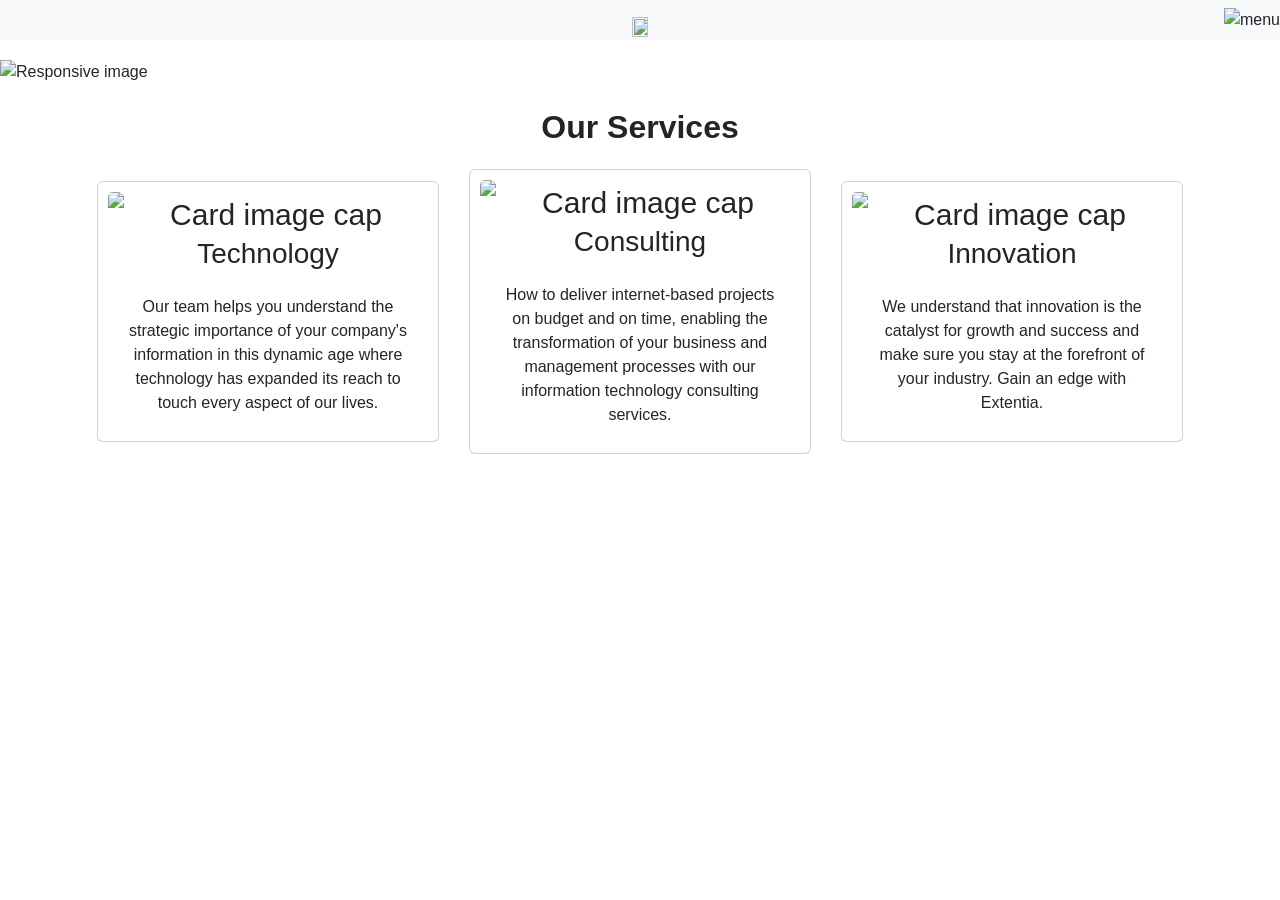
==== commit 9d8e6044: "cc" ====
--- a/index.html
+++ b/index.html
@@ -1,579 +1,102 @@
-<!DOCTYPE html>
-<html style="font-size: 16px;" lang="en">
-
-<head>
-  <meta name="viewport" content="width=device-width, initial-scale=1.0">
-  <meta charset="utf-8">
-  <meta name="keywords" content="Life Coaching">
-  <meta name="description" content="">
-  <title>ByteNext Homepage</title>
-  <link rel="stylesheet" href="nicepage.css" media="screen">
-  <link rel="stylesheet" href="ByteNext-Homepage.css" media="screen">
-  <script class="u-script" type="text/javascript" src="jquery.js" defer=""></script>
-  <script class="u-script" type="text/javascript" src="nicepage.js" defer=""></script>
-  <meta name="generator" content="Nicepage 4.19.2, nicepage.com">
-
-  <link id="u-theme-google-font" rel="stylesheet"
-    href="https://fonts.googleapis.com/css?family=Roboto:100,100i,300,300i,400,400i,500,500i,700,700i,900,900i|Open+Sans:300,300i,400,400i,500,500i,600,600i,700,700i,800,800i">
-
-
-
-
-
-
-  <script type="application/ld+json">{
-		"@context": "http://schema.org",
-		"@type": "Organization",
-		"name": "",
-		"sameAs": []
-}</script>
-  <meta name="theme-color" content="#478ac9">
-  <meta property="og:title" content="ByteNext Homepage">
-  <meta property="og:type" content="website">
-</head>
-
-<body data-home-page="ByteNext-Homepage.html" data-home-page-title="ByteNext Homepage" class="u-body u-xl-mode"
-  data-lang="en">
-  <header class="u-align-center-sm u-align-center-xs u-clearfix u-header u-sticky u-sticky-f95f u-white" id="sec-3e8c"
-    data-animation-name="" data-animation-duration="0" data-animation-delay="0" data-animation-direction="">
-    <div class="u-clearfix u-sheet u-sheet-1">
-      <div class="u-social-icons u-spacing-10 u-social-icons-1">
-        <a class="u-social-url" title="instagram" target="_blank" href=""><span
-            class="u-icon u-social-icon u-social-instagram u-icon-1"><svg class="u-svg-link"
-              preserveAspectRatio="xMidYMin slice" viewBox="0 0 112 112" style="">
-              <use xmlns:xlink="http://www.w3.org/1999/xlink" xlink:href="#svg-6cc3"></use>
-            </svg><svg class="u-svg-content" viewBox="0 0 112 112" x="0" y="0" id="svg-6cc3">
-              <circle fill="currentColor" cx="56.1" cy="56.1" r="55"></circle>
-              <path fill="#FFFFFF"
-                d="M55.9,38.2c-9.9,0-17.9,8-17.9,17.9C38,66,46,74,55.9,74c9.9,0,17.9-8,17.9-17.9C73.8,46.2,65.8,38.2,55.9,38.2
-            z M55.9,66.4c-5.7,0-10.3-4.6-10.3-10.3c-0.1-5.7,4.6-10.3,10.3-10.3c5.7,0,10.3,4.6,10.3,10.3C66.2,61.8,61.6,66.4,55.9,66.4z">
-              </path>
-              <path fill="#FFFFFF"
-                d="M74.3,33.5c-2.3,0-4.2,1.9-4.2,4.2s1.9,4.2,4.2,4.2s4.2-1.9,4.2-4.2S76.6,33.5,74.3,33.5z"></path>
-              <path fill="#FFFFFF" d="M73.1,21.3H38.6c-9.7,0-17.5,7.9-17.5,17.5v34.5c0,9.7,7.9,17.6,17.5,17.6h34.5c9.7,0,17.5-7.9,17.5-17.5V38.8
-            C90.6,29.1,82.7,21.3,73.1,21.3z M83,73.3c0,5.5-4.5,9.9-9.9,9.9H38.6c-5.5,0-9.9-4.5-9.9-9.9V38.8c0-5.5,4.5-9.9,9.9-9.9h34.5
-            c5.5,0,9.9,4.5,9.9,9.9V73.3z"></path>
-            </svg></span>
-        </a>
-        <a class="u-social-url" target="_blank" data-type="LinkedIn" title="LinkedIn" href=""><span
-            class="u-icon u-social-icon u-social-linkedin u-icon-2"><svg class="u-svg-link"
-              preserveAspectRatio="xMidYMin slice" viewBox="0 0 112 112" style="">
-              <use xmlns:xlink="http://www.w3.org/1999/xlink" xlink:href="#svg-f1c3"></use>
-            </svg><svg class="u-svg-content" viewBox="0 0 112 112" x="0" y="0" id="svg-f1c3">
-              <circle fill="currentColor" cx="56.1" cy="56.1" r="55"></circle>
-              <path fill="#FFFFFF" d="M41.3,83.7H27.9V43.4h13.4V83.7z M34.6,37.9L34.6,37.9c-4.6,0-7.5-3.1-7.5-7c0-4,3-7,7.6-7s7.4,3,7.5,7
-            C42.2,34.8,39.2,37.9,34.6,37.9z M89.6,83.7H76.2V62.2c0-5.4-1.9-9.1-6.8-9.1c-3.7,0-5.9,2.5-6.9,4.9c-0.4,0.9-0.4,2.1-0.4,3.3v22.5
-            H48.7c0,0,0.2-36.5,0-40.3h13.4v5.7c1.8-2.7,5-6.7,12.1-6.7c8.8,0,15.4,5.8,15.4,18.1V83.7z"></path>
-            </svg></span>
-        </a>
-        <a class="u-social-url" title="twitter" target="_blank" href=""><span
-            class="u-icon u-social-icon u-social-twitter u-icon-3"><svg class="u-svg-link"
-              preserveAspectRatio="xMidYMin slice" viewBox="0 0 112 112" style="">
-              <use xmlns:xlink="http://www.w3.org/1999/xlink" xlink:href="#svg-2c19"></use>
-            </svg><svg class="u-svg-content" viewBox="0 0 112 112" x="0" y="0" id="svg-2c19">
-              <circle fill="currentColor" class="st0" cx="56.1" cy="56.1" r="55"></circle>
-              <path fill="#FFFFFF" d="M83.8,47.3c0,0.6,0,1.2,0,1.7c0,17.7-13.5,38.2-38.2,38.2C38,87.2,31,85,25,81.2c1,0.1,2.1,0.2,3.2,0.2
-            c6.3,0,12.1-2.1,16.7-5.7c-5.9-0.1-10.8-4-12.5-9.3c0.8,0.2,1.7,0.2,2.5,0.2c1.2,0,2.4-0.2,3.5-0.5c-6.1-1.2-10.8-6.7-10.8-13.1
-            c0-0.1,0-0.1,0-0.2c1.8,1,3.9,1.6,6.1,1.7c-3.6-2.4-6-6.5-6-11.2c0-2.5,0.7-4.8,1.8-6.7c6.6,8.1,16.5,13.5,27.6,14
-            c-0.2-1-0.3-2-0.3-3.1c0-7.4,6-13.4,13.4-13.4c3.9,0,7.3,1.6,9.8,4.2c3.1-0.6,5.9-1.7,8.5-3.3c-1,3.1-3.1,5.8-5.9,7.4
-            c2.7-0.3,5.3-1,7.7-2.1C88.7,43,86.4,45.4,83.8,47.3z"></path>
-            </svg></span>
-        </a>
-        <a class="u-social-url" title="facebook" target="_blank" href=""><span
-            class="u-icon u-social-facebook u-social-icon u-icon-4"><svg class="u-svg-link"
-              preserveAspectRatio="xMidYMin slice" viewBox="0 0 112 112" style="">
-              <use xmlns:xlink="http://www.w3.org/1999/xlink" xlink:href="#svg-a7cb"></use>
-            </svg><svg class="u-svg-content" viewBox="0 0 112 112" x="0" y="0" id="svg-a7cb">
-              <circle fill="currentColor" cx="56.1" cy="56.1" r="55"></circle>
-              <path fill="#FFFFFF" d="M73.5,31.6h-9.1c-1.4,0-3.6,0.8-3.6,3.9v8.5h12.6L72,58.3H60.8v40.8H43.9V58.3h-8V43.9h8v-9.2
-            c0-6.7,3.1-17,17-17h12.5v13.9H73.5z"></path>
-            </svg></span>
-        </a>
-      </div>
-      <nav class="u-align-left u-menu u-menu-one-level u-offcanvas u-menu-1">
-        <div class="menu-collapse"
-          style="font-size: 1rem; letter-spacing: 0px; font-weight: 700; text-transform: uppercase;">
-          <a class="u-button-style u-custom-active-border-color u-custom-border u-custom-border-color u-custom-borders u-custom-hover-border-color u-custom-left-right-menu-spacing u-custom-text-active-color u-custom-text-color u-custom-text-hover-color u-custom-top-bottom-menu-spacing u-nav-link"
-            href="#" style="padding: 2px 12px; font-size: calc(1em + 4px);">
-            <svg class="u-svg-link" preserveAspectRatio="xMidYMin slice" viewBox="0 0 302 302" style="">
-              <use xmlns:xlink="http://www.w3.org/1999/xlink" xlink:href="#svg-8a8f"></use>
-            </svg>
-            <svg xmlns="http://www.w3.org/2000/svg" xmlns:xlink="http://www.w3.org/1999/xlink" version="1.1"
-              id="svg-8a8f" x="0px" y="0px" viewBox="0 0 302 302" style="enable-background:new 0 0 302 302;"
-              xml:space="preserve" class="u-svg-content">
-              <g>
-                <rect y="36" width="302" height="30"></rect>
-                <rect y="236" width="302" height="30"></rect>
-                <rect y="136" width="302" height="30"></rect>
-              </g>
-              <g></g>
-              <g></g>
-              <g></g>
-              <g></g>
-              <g></g>
-              <g></g>
-              <g></g>
-              <g></g>
-              <g></g>
-              <g></g>
-              <g></g>
-              <g></g>
-              <g></g>
-              <g></g>
-              <g></g>
-            </svg>
-          </a>
-        </div>
-        <div class="u-custom-menu u-nav-container">
-          <ul class="u-nav u-spacing-30 u-unstyled u-nav-1">
-            <li class="u-nav-item"><a
-                class="u-border-2 u-border-active-palette-1-base u-border-hover-palette-1-light-1 u-border-no-left u-border-no-right u-border-no-top u-button-style u-nav-link u-text-active-grey-90 u-text-grey-90 u-text-hover-grey-90"
-                href="ABOUT-US.html" style="padding: 10px 0px;">ABOUT US</a>
-            </li>
-            <li class="u-nav-item"><a
-                class="u-border-2 u-border-active-palette-1-base u-border-hover-palette-1-light-1 u-border-no-left u-border-no-right u-border-no-top u-button-style u-nav-link u-text-active-grey-90 u-text-grey-90 u-text-hover-grey-90"
-                href="SERVICES.html" style="padding: 10px 0px;">SERVICES</a>
-            </li>
-            <li class="u-nav-item"><a
-                class="u-border-2 u-border-active-palette-1-base u-border-hover-palette-1-light-1 u-border-no-left u-border-no-right u-border-no-top u-button-style u-nav-link u-text-active-grey-90 u-text-grey-90 u-text-hover-grey-90"
-                style="padding: 10px 0px;">RESOURCES</a>
-            </li>
-            <li class="u-nav-item"><a
-                class="u-border-2 u-border-active-palette-1-base u-border-hover-palette-1-light-1 u-border-no-left u-border-no-right u-border-no-top u-button-style u-nav-link u-text-active-grey-90 u-text-grey-90 u-text-hover-grey-90"
-                href="TRAINING.html" style="padding: 10px 0px;">TRAINING</a>
-            </li>
-            <li class="u-nav-item"><a
-                class="u-border-2 u-border-active-palette-1-base u-border-hover-palette-1-light-1 u-border-no-left u-border-no-right u-border-no-top u-button-style u-nav-link u-text-active-grey-90 u-text-grey-90 u-text-hover-grey-90"
-                style="padding: 10px 0px;">CAREERS</a>
-            </li>
-            <li class="u-nav-item"><a
-                class="u-border-2 u-border-active-palette-1-base u-border-hover-palette-1-light-1 u-border-no-left u-border-no-right u-border-no-top u-button-style u-nav-link u-text-active-grey-90 u-text-grey-90 u-text-hover-grey-90"
-                href="CONTACT-US.html" style="padding: 10px 4px 10px 0px;">CONTACT US</a>
-            </li>
-          </ul>
-        </div>
-        <div class="u-custom-menu u-nav-container-collapse">
-          <div
-            class="u-align-center u-black u-container-style u-inner-container-layout u-opacity u-opacity-95 u-sidenav">
-            <div class="u-inner-container-layout u-sidenav-overflow">
-              <div class="u-menu-close"></div>
-              <ul class="u-align-center u-nav u-popupmenu-items u-unstyled u-nav-2">
-                <li class="u-nav-item"><a class="u-button-style u-nav-link" href="ABOUT-US.html">ABOUT US</a>
-                </li>
-                <li class="u-nav-item"><a class="u-button-style u-nav-link" href="SERVICES.html">SERVICES</a>
-                </li>
-                <li class="u-nav-item"><a class="u-button-style u-nav-link">RESOURCES</a>
-                </li>
-                <li class="u-nav-item"><a class="u-button-style u-nav-link" href="TRAINING.html">TRAINING</a>
-                </li>
-                <li class="u-nav-item"><a class="u-button-style u-nav-link">CAREERS</a>
-                </li>
-                <li class="u-nav-item"><a class="u-button-style u-nav-link" href="CONTACT-US.html">CONTACT US</a>
-                </li>
-              </ul>
-            </div>
-          </div>
-          <div class="u-black u-menu-overlay u-opacity u-opacity-70"></div>
-        </div>
-      </nav>
-      <img class="u-image u-image-contain u-image-default u-image-1" src="images/image3.png" alt=""
-        data-image-width="359" data-image-height="111" data-href="ByteNext-Homepage.html">
-    </div>
-  </header>
-  <section class="u-carousel u-carousel-duration-750 u-slide u-block-9254-1" id="carousel_331e" data-image-width="1280"
-    data-image-height="640" data-interval="3500" data-u-ride="carousel">
-    <ol class="u-absolute-hcenter u-carousel-indicators u-block-9254-2">
-      <li data-u-target="#carousel_331e" data-u-slide-to="0" class="u-active u-grey-30 u-shape-circle"
-        style="width: 10px; height: 10px;"></li>
-      <li data-u-target="#carousel_331e" class="u-grey-30 u-shape-circle" style="width: 10px; height: 10px;"
-        data-u-slide-to="1"></li>
-    </ol>
-    <div class="u-carousel-inner" role="listbox">
-      <div class="u-active u-align-center u-carousel-item u-clearfix u-image u-shading u-section-1-1"
-        data-image-width="3000" data-image-height="2000">
-        <div class="u-clearfix u-sheet u-sheet-1">
-          <h1 class="u-align-left u-heading-font u-text u-title u-text-1">
-            <span style="font-weight: 400;">Scalable approach&nbsp;<br>For your
-            </span>
-            <br>
-            <span class="u-text-custom-color-3">Cloud solutions</span>
-          </h1>
-          <p class="u-align-left u-text u-text-2"> Acquire scalability in on-demand cloud solutions delivered by
-            Melonleaf for enhancing and optimizing your cloud journey with improved capacities.</p>
-        </div>
-      </div>
-      <div class="u-align-center u-carousel-item u-clearfix u-image u-section-1-2" data-image-width="1380"
-        data-image-height="776">
-        <div class="u-clearfix u-sheet u-sheet-1">
-          <h1 class="u-align-left u-heading-font u-text u-text-body-alt-color u-title u-text-1">TOGETHER WE <span
-              style="font-weight: 700;" class="u-text-palette-1-base">SKILL</span>
-            <br>TOGETHER WE <span style="font-weight: 700;" class="u-text-palette-1-base">INNOVATE</span>
-          </h1>
-        </div>
-      </div>
-    </div>
-    <a class="u-absolute-vcenter u-carousel-control u-carousel-control-prev u-hidden u-text-grey-30 u-block-9254-3"
-      href="#carousel_331e" role="button" data-u-slide="prev">
-      <span aria-hidden="true">
-        <svg class="u-svg-link" viewBox="0 0 477.175 477.175">
-          <path d="M145.188,238.575l215.5-215.5c5.3-5.3,5.3-13.8,0-19.1s-13.8-5.3-19.1,0l-225.1,225.1c-5.3,5.3-5.3,13.8,0,19.1l225.1,225
-                    c2.6,2.6,6.1,4,9.5,4s6.9-1.3,9.5-4c5.3-5.3,5.3-13.8,0-19.1L145.188,238.575z"></path>
-        </svg>
-      </span>
-      <span class="sr-only">Previous</span>
-    </a>
-    <a class="u-absolute-vcenter u-carousel-control u-carousel-control-next u-hidden u-text-grey-30 u-block-9254-4"
-      href="#carousel_331e" role="button" data-u-slide="next">
-      <span aria-hidden="true">
-        <svg class="u-svg-link" viewBox="0 0 477.175 477.175">
-          <path
-            d="M360.731,229.075l-225.1-225.1c-5.3-5.3-13.8-5.3-19.1,0s-5.3,13.8,0,19.1l215.5,215.5l-215.5,215.5
-                    c-5.3,5.3-5.3,13.8,0,19.1c2.6,2.6,6.1,4,9.5,4c3.4,0,6.9-1.3,9.5-4l225.1-225.1C365.931,242.875,365.931,234.275,360.731,229.075z">
-          </path>
-        </svg>
-      </span>
-      <span class="sr-only">Next</span>
-    </a>
-  </section>
-  <section class="u-clearfix u-white u-section-2" id="sec-f29a">
-    <div class="u-clearfix u-gutter-0 u-layout-wrap u-layout-wrap-1">
-      <div class="u-layout" style="">
-        <div class="u-layout-row" style="">
-          <div
-            class="u-align-left u-container-style u-layout-cell u-left-cell u-size-30 u-size-xs-60 u-white u-layout-cell-1"
-            src="">
-            <div class="u-container-layout u-container-layout-1" src="">
-              <h2 class="u-text u-text-default u-text-1">Consulting <span class="u-text-custom-color-3">Services</span>
-              </h2>
-              <p class="u-text u-text-2"> We enable organisations to transform their IT environments with top-notch
-                cloud services and assist them in building, running, and deploying the most complex cloud deployments.
-              </p>
-              <a href="#" class="u-active-black u-btn u-button-style u-custom-color-3 u-hover-black u-btn-1">Connect</a>
-            </div>
-          </div>
-          <div class="u-align-left u-container-style u-layout-cell u-right-cell u-size-30 u-size-xs-60 u-layout-cell-2">
-            <div class="u-container-layout u-container-layout-2">
-              <div class="u-clearfix u-custom-html u-expanded-width u-custom-html-1"></div>
-              <img class="u-hover-feature u-image u-image-contain u-image-1"
-                src="images/Luckiswherepreparationmeetsopportunity2.png" data-image-width="1620"
-                data-image-height="1620">
-            </div>
-          </div>
-        </div>
-      </div>
-    </div>
-    <div class="u-align-left u-container-style u-expanded-width u-gradient u-group u-shape-rectangle u-group-1"
-      data-animation-name="customAnimationIn" data-animation-duration="2000">
-      <div class="u-container-layout u-valign-bottom u-container-layout-3">
-        <div class="u-list u-list-1">
-          <div class="u-repeater u-repeater-1">
-            <div class="u-container-style u-list-item u-radius-10 u-repeater-item u-shape-round u-white u-list-item-1"
-              data-animation-name="customAnimationIn" data-animation-duration="1000" data-animation-direction="">
-              <div class="u-container-layout u-similar-container u-valign-top u-container-layout-4">
-                <div class="u-container-style u-group u-shape-rectangle u-group-2">
-                  <div class="u-container-layout"><span class="u-file-icon u-icon u-icon-1"><img
-                        src="images/5486276.png" alt=""></span>
-                  </div>
-                </div>
-                <h4 class="u-align-center u-text u-text-3">Always On Availability</h4>
-                <p class="u-align-center u-text u-text-grey-50 u-text-4" data-animation-name="customAnimationIn"
-                  data-animation-duration="1000" data-animation-direction="">We are here to deliver higjly effective and
-                  reliable cloud computing solutions to organisations to help lower costs and increase the productivity.
-                </p>
-              </div>
-            </div>
-            <div class="u-container-style u-list-item u-radius-10 u-repeater-item u-shape-round u-white u-list-item-2"
-              data-animation-name="customAnimationIn" data-animation-duration="1000" data-animation-direction="">
-              <div class="u-container-layout u-similar-container u-valign-top u-container-layout-6">
-                <div class="u-container-style u-group u-shape-rectangle u-group-3">
-                  <div class="u-container-layout"><span class="u-file-icon u-icon u-icon-2"><img
-                        src="images/3211252.png" alt=""></span>
-                  </div>
-                </div>
-                <h4 class="u-align-center u-text u-text-5">Designing End-to-End Industry Solutions</h4>
-                <p class="u-align-center u-text u-text-grey-50 u-text-6" data-animation-name="customAnimationIn"
-                  data-animation-duration="1000" data-animation-direction="">We enable organisations become more agile
-                  and receptive to changing market conditions.</p>
-              </div>
-            </div>
-            <div class="u-container-style u-list-item u-radius-10 u-repeater-item u-shape-round u-white u-list-item-3"
-              data-animation-name="customAnimationIn" data-animation-duration="1000" data-animation-direction="">
-              <div class="u-container-layout u-similar-container u-valign-top u-container-layout-8">
-                <div class="u-container-style u-group u-shape-rectangle u-group-4">
-                  <div class="u-container-layout"><span class="u-file-icon u-icon u-icon-3"><img
-                        src="images/6394441.png" alt=""></span>
-                  </div>
-                </div>
-                <h4 class="u-align-center u-text u-text-7">Real Life Case Studies</h4>
-                <p class="u-align-center u-text u-text-grey-50 u-text-8" data-animation-name="customAnimationIn"
-                  data-animation-duration="1000" data-animation-direction="">We offer innovative solution blended with
-                  real life case studies.</p>
-              </div>
-            </div>
-            <div class="u-container-style u-list-item u-radius-10 u-repeater-item u-shape-round u-white u-list-item-4"
-              data-animation-name="customAnimationIn" data-animation-duration="1000" data-animation-direction="">
-              <div class="u-container-layout u-similar-container u-valign-top u-container-layout-10">
-                <div class="u-container-style u-group u-shape-rectangle u-group-5">
-                  <div class="u-container-layout"><span class="u-file-icon u-icon u-text-black u-icon-4"><img
-                        src="images/171561-f28e4639.png" alt=""></span>
-                  </div>
-                </div>
-                <h4 class="u-align-center u-text u-text-9">Team</h4>
-                <p class="u-align-center u-text u-text-grey-50 u-text-10" data-animation-name="customAnimationIn"
-                  data-animation-duration="1000" data-animation-direction="">Alone we can do so little; together we can
-                  do so much.&nbsp;</p>
-              </div>
-            </div>
-          </div>
-        </div>
-      </div>
-    </div>
-
-  </section>
-  <section class="u-align-center u-clearfix u-grey-90 u-section-3" id="carousel_c4a1">
-    <div class="u-clearfix u-sheet u-sheet-1">
-      <h4 class="u-text u-text-default u-text-1">
-        <span class="u-text-body-alt-color">OUR </span>
-        <span class="u-text-custom-color-3">PROCESS</span>
-      </h4>
-      <div class="u-expanded-width u-list u-list-1">
-        <div class="u-repeater u-repeater-1">
-          <div class="u-container-style u-list-item u-repeater-item u-shape-rectangle">
-            <div class="u-container-layout u-similar-container u-valign-top u-container-layout-1">
-              <div class="u-container-style u-group u-shape-rectangle u-group-1">
-                <div class="u-container-layout"><span class="u-file-icon u-icon u-icon-1"><img src="images/2829075.png"
-                      alt=""></span>
-                </div>
-              </div>
-              <h4 class="u-align-center u-text u-text-custom-color-3 u-text-2">Listen</h4>
-              <p class="u-align-center u-text u-text-body-alt-color u-text-3"> No one knows your business better than
-                you. We always listen to you first and understand the requirements of your business.<br><i></i>
-              </p>
-            </div>
-          </div>
-          <div class="u-container-style u-list-item u-repeater-item u-shape-rectangle">
-            <div class="u-container-layout u-similar-container u-valign-top u-container-layout-3">
-              <div class="u-container-style u-group u-shape-rectangle u-group-2">
-                <div class="u-container-layout"><span class="u-file-icon u-icon u-icon-2"><img src="images/2645984.png"
-                      alt=""></span>
-                </div>
-              </div>
-              <h4 class="u-align-center u-text u-text-custom-color-3 u-text-4">A​sk</h4>
-              <p class="u-align-center u-text u-text-body-alt-color u-text-5">Our team is ready with all your queries at
-                point of time to give you the best.</p>
-            </div>
-          </div>
-          <div class="u-container-style u-list-item u-repeater-item u-shape-rectangle">
-            <div class="u-container-layout u-similar-container u-valign-top u-container-layout-5">
-              <div class="u-container-style u-group u-shape-rectangle u-group-3">
-                <div class="u-container-layout"><span class="u-file-icon u-icon u-icon-3"><img src="images/3749784.png"
-                      alt=""></span>
-                </div>
-              </div>
-              <h4 class="u-align-center u-text u-text-custom-color-3 u-text-6">Build</h4>
-              <p class="u-align-center u-text u-text-body-alt-color u-text-7"> A practical execution plan is mapped out,
-                employing effective strategies and aligning the best resources for Implementation.<br><i></i>
-              </p>
-            </div>
-          </div>
-          <div class="u-container-style u-list-item u-repeater-item u-shape-rectangle">
-            <div class="u-container-layout u-similar-container u-valign-top u-container-layout-7">
-              <div class="u-container-style u-group u-shape-rectangle u-group-4">
-                <div class="u-container-layout"><span class="u-file-icon u-icon u-icon-4"><img src="images/4814852.png"
-                      alt=""></span>
-                </div>
-              </div>
-              <h4 class="u-align-center u-text u-text-custom-color-3 u-text-8">Deliver</h4>
-              <p class="u-align-center u-text u-text-body-alt-color u-text-9"> With a mission to provide you with the
-                valued solutions, we deliver your idea of the business into a full-fledged product for growth.</p>
-            </div>
-          </div>
-        </div>
-      </div>
-    </div>
-  </section>
-  <section class="u-clearfix u-white u-section-4" id="sec-4358">
-    <div class="u-clearfix u-sheet u-sheet-1">
-      <h5 class="u-text u-text-default u-text-1">Our <span class="u-text-custom-color-3">Success Stories</span>
-      </h5>
-      <div class="u-shading u-video u-video-1">
-        <div class="embed-responsive embed-responsive-1">
-          <iframe width="560" height="315" src="https://www.youtube.com/embed/fOM61zSFVeU" title="YouTube video player" frameborder="0" allow="accelerometer; autoplay; clipboard-write; encrypted-media; gyroscope; picture-in-picture" allowfullscreen></iframe>
-        </div>
-      </div>
-    </div>
-  </section>
-  <section class="u-clearfix u-gradient u-section-5" id="sec-fd4d">
-    <div class="u-clearfix u-sheet u-sheet-1">
-      <div class="u-clearfix u-layout-wrap u-layout-wrap-1">
-        <div class="u-gutter-0 u-layout">
-          <div class="u-layout-row">
-            <div class="u-align-left u-container-style u-layout-cell u-size-60 u-layout-cell-1">
-              <div class="u-container-layout u-container-layout-1">
-                <div class="u-form u-form-1">
-                  <form action="https://forms.nicepagesrv.com/Form/Process"
-                    class="u-clearfix u-form-horizontal u-form-spacing-17 u-inner-form" style="padding: 0px;"
-                    source="email" name="form">
-                    <div class="u-form-email u-form-group u-form-group-1">
-                      <label for="email-2555" class="u-label u-label-1">Email</label>
-                      <input type="email" placeholder="Type address here" id="email-2555" name="email"
-                        class="u-border-2 u-border-white u-input u-input-rectangle u-radius-50 u-white" required="">
-                    </div>
-                    <div class="u-align-left u-form-group u-form-submit">
-                      <a href="#"
-                        class="u-active-black u-border-2 u-border-active-black u-border-custom-color-3 u-border-hover-black u-btn u-btn-round u-btn-submit u-button-style u-custom-color-3 u-hover-black u-radius-50 u-btn-1">Subscribe</a>
-                      <input type="submit" value="submit" class="u-form-control-hidden">
-                    </div>
-                    <div class="u-form-send-message u-form-send-success"> Thank you! Your message has been sent. </div>
-                    <div class="u-form-send-error u-form-send-message"> Unable to send your message. Please fix errors
-                      then try again. </div>
-                    <input type="hidden" value="" name="recaptchaResponse">
-                    <input type="hidden" name="formServices" value="ec1f7b1afecb705a789db0446c24b7e0">
-                  </form>
-                </div>
-                <h4 class="u-text u-text-default-xl u-text-1">
-                  <span class="u-text-body-alt-color">Subscribe To&nbsp;</span>
-                  <span class="u-text-body-alt-color">Our Newsletter</span>
-                </h4>
-              </div>
-            </div>
-          </div>
-        </div>
-      </div>
-    </div>
-  </section>
-
-
-  <footer class="u-black u-clearfix u-footer" id="sec-5708">
-    <div class="u-clearfix u-sheet u-sheet-1">
-      <a href="hello@bytenexttechnologies.in"
-        class="u-active-none u-black u-border-none u-bottom-left-radius-0 u-bottom-right-radius-0 u-btn u-btn-rectangle u-button-style u-hover-none u-radius-0 u-text-body-alt-color u-top-left-radius-0 u-top-right-radius-0 u-btn-1"><span
-          class="u-icon u-icon-1"><svg class="u-svg-content" viewBox="0 0 24 16" x="0px" y="0px"
-            style="width: 1em; height: 1em;">
-            <path fill="currentColor" d="M23.8,1.1l-7.3,6.8l7.3,6.8c0.1-0.2,0.2-0.6,0.2-0.9V2C24,1.7,23.9,1.4,23.8,1.1z M21.8,0H2.2
-	c-0.4,0-0.7,0.1-1,0.2L10.6,9c0.8,0.8,2.2,0.8,3,0l9.2-8.7C22.6,0.1,22.2,0,21.8,0z M0.2,1.1C0.1,1.4,0,1.7,0,2V14
-	c0,0.3,0.1,0.6,0.2,0.9l7.3-6.8L0.2,1.1z M15.5,9l-1.1,1c-1.3,1.2-3.6,1.2-4.9,0l-1-1l-7.3,6.8c0.2,0.1,0.6,0.2,1,0.2H22
-	c0.4,0,0.6-0.1,1-0.2L15.5,9z"></path>
-          </svg><img></span>&nbsp; hello@bytenexttechnologies.in
-      </a>
-      <a href="https://www.bytenexttechnologies.in/"
-        class="u-black u-border-none u-btn u-button-style u-hover-black u-btn-2"><span
-          class="u-icon u-text-white u-icon-2"><svg class="u-svg-content" viewBox="0 0 512 512" x="0px" y="0px"
-            style="width: 1em; height: 1em;">
-            <polygon
-              points="256,152.96 79.894,288.469 79.894,470.018 221.401,470.018 221.401,336.973 296.576,336.973 296.576,470.018 432.107,470.018 432.107,288.469">
-            </polygon>
-            <polygon
-              points="439.482,183.132 439.482,90.307 365.316,90.307 365.316,126.077 256,41.982 0,238.919 35.339,284.855 256,115.062 476.662,284.856 512,238.92">
-            </polygon>
-          </svg><img></span>
-      </a>
-      <h4 class="u-text u-text-custom-color-3 u-text-default u-text-1">Resources</h4>
-      <h4 class="u-text u-text-custom-color-3 u-text-default u-text-2">Services</h4>
-      <h4 class="u-text u-text-custom-color-3 u-text-default u-text-3">About Us</h4>
-      <a href="https://www.bytenexttechnologies.in/"
-        class="u-btn u-btn-round u-button-style u-gradient u-hover-palette-1-base u-none u-radius-50 u-text-body-alt-color u-text-hover-black u-btn-3"><span
-          class="u-icon u-text-white u-icon-3"><svg class="u-svg-content" viewBox="0 0 490.667 490.667" x="0px" y="0px"
-            style="width: 1em; height: 1em;">
-            <circle cx="245.333" cy="160" r="74.667"></circle>
-            <circle cx="394.667" cy="224" r="53.333"></circle>
-            <circle cx="97.515" cy="224" r="53.333"></circle>
-            <path
-              d="M245.333,256c-76.459,0-138.667,62.208-138.667,138.667c0,5.888,4.779,10.667,10.667,10.667h256    c5.888,0,10.667-4.779,10.667-10.667C384,318.208,321.792,256,245.333,256z">
-            </path>
-            <path
-              d="M115.904,300.971c-6.528-1.387-13.163-2.304-19.904-2.304c-52.928,0-96,43.072-96,96c0,5.888,4.779,10.667,10.667,10.667    h76.629c-1.195-3.349-1.963-6.912-1.963-10.667C85.333,359.659,96.768,327.339,115.904,300.971z">
-            </path>
-            <path
-              d="M394.667,298.667c-6.741,0-13.376,0.917-19.904,2.304c19.136,26.368,30.571,58.688,30.571,93.696    c0,3.755-0.768,7.317-1.963,10.667H480c5.888,0,10.667-4.779,10.667-10.667C490.667,341.739,447.595,298.667,394.667,298.667z">
-            </path>
-          </svg><img></span>&nbsp;Join us
-      </a>
-      <h4 class="u-text u-text-default u-text-4">Salesforce Implementation</h4>
-      <h4 class="u-text u-text-5">Salesforce Blogs</h4>
-      <h4 class="u-text u-text-default u-text-6">Our Vision</h4>
-      <h4 class="u-text u-text-default u-text-7">Salesforce Implementation</h4>
-      <h4 class="u-text u-text-default u-text-8">Azure Blogs </h4>
-      <h4 class="u-text u-text-default u-text-9"> Our Values</h4>
-      <h4 class="u-text u-text-default u-text-10">Hire a Salesforce<br>Professional
-      </h4>
-      <h4 class="u-text u-text-default u-text-11">Blogs</h4>
-      <h4 class="u-text u-text-custom-color-3 u-text-default u-text-12">Connect With Us</h4>
-      <h4 class="u-text u-text-13">Case Studies</h4>
-      <h4 class="u-text u-text-default u-text-14">Training</h4>
-      <div class="u-social-icons u-spacing-10 u-social-icons-1">
-        <a class="u-social-url" title="instagram" target="_blank" href=""><span
-            class="u-icon u-social-icon u-social-instagram u-icon-4"><svg class="u-svg-link"
-              preserveAspectRatio="xMidYMin slice" viewBox="0 0 112 112" style="">
-              <use xmlns:xlink="http://www.w3.org/1999/xlink" xlink:href="#svg-a213"></use>
-            </svg><svg class="u-svg-content" viewBox="0 0 112 112" x="0" y="0" id="svg-a213">
-              <circle fill="currentColor" cx="56.1" cy="56.1" r="55"></circle>
-              <path fill="#FFFFFF"
-                d="M55.9,38.2c-9.9,0-17.9,8-17.9,17.9C38,66,46,74,55.9,74c9.9,0,17.9-8,17.9-17.9C73.8,46.2,65.8,38.2,55.9,38.2
-            z M55.9,66.4c-5.7,0-10.3-4.6-10.3-10.3c-0.1-5.7,4.6-10.3,10.3-10.3c5.7,0,10.3,4.6,10.3,10.3C66.2,61.8,61.6,66.4,55.9,66.4z">
-              </path>
-              <path fill="#FFFFFF"
-                d="M74.3,33.5c-2.3,0-4.2,1.9-4.2,4.2s1.9,4.2,4.2,4.2s4.2-1.9,4.2-4.2S76.6,33.5,74.3,33.5z"></path>
-              <path fill="#FFFFFF" d="M73.1,21.3H38.6c-9.7,0-17.5,7.9-17.5,17.5v34.5c0,9.7,7.9,17.6,17.5,17.6h34.5c9.7,0,17.5-7.9,17.5-17.5V38.8
-            C90.6,29.1,82.7,21.3,73.1,21.3z M83,73.3c0,5.5-4.5,9.9-9.9,9.9H38.6c-5.5,0-9.9-4.5-9.9-9.9V38.8c0-5.5,4.5-9.9,9.9-9.9h34.5
-            c5.5,0,9.9,4.5,9.9,9.9V73.3z"></path>
-            </svg></span>
-        </a>
-        <a class="u-social-url" target="_blank" data-type="LinkedIn" title="LinkedIn" href=""><span
-            class="u-icon u-social-icon u-social-linkedin u-icon-5"><svg class="u-svg-link"
-              preserveAspectRatio="xMidYMin slice" viewBox="0 0 112 112" style="">
-              <use xmlns:xlink="http://www.w3.org/1999/xlink" xlink:href="#svg-1b8f"></use>
-            </svg><svg class="u-svg-content" viewBox="0 0 112 112" x="0" y="0" id="svg-1b8f">
-              <circle fill="currentColor" cx="56.1" cy="56.1" r="55"></circle>
-              <path fill="#FFFFFF" d="M41.3,83.7H27.9V43.4h13.4V83.7z M34.6,37.9L34.6,37.9c-4.6,0-7.5-3.1-7.5-7c0-4,3-7,7.6-7s7.4,3,7.5,7
-            C42.2,34.8,39.2,37.9,34.6,37.9z M89.6,83.7H76.2V62.2c0-5.4-1.9-9.1-6.8-9.1c-3.7,0-5.9,2.5-6.9,4.9c-0.4,0.9-0.4,2.1-0.4,3.3v22.5
-            H48.7c0,0,0.2-36.5,0-40.3h13.4v5.7c1.8-2.7,5-6.7,12.1-6.7c8.8,0,15.4,5.8,15.4,18.1V83.7z"></path>
-            </svg></span>
-        </a>
-        <a class="u-social-url" title="twitter" target="_blank" href=""><span
-            class="u-icon u-social-icon u-social-twitter u-icon-6"><svg class="u-svg-link"
-              preserveAspectRatio="xMidYMin slice" viewBox="0 0 112 112" style="">
-              <use xmlns:xlink="http://www.w3.org/1999/xlink" xlink:href="#svg-dda8"></use>
-            </svg><svg class="u-svg-content" viewBox="0 0 112 112" x="0" y="0" id="svg-dda8">
-              <circle fill="currentColor" class="st0" cx="56.1" cy="56.1" r="55"></circle>
-              <path fill="#FFFFFF" d="M83.8,47.3c0,0.6,0,1.2,0,1.7c0,17.7-13.5,38.2-38.2,38.2C38,87.2,31,85,25,81.2c1,0.1,2.1,0.2,3.2,0.2
-            c6.3,0,12.1-2.1,16.7-5.7c-5.9-0.1-10.8-4-12.5-9.3c0.8,0.2,1.7,0.2,2.5,0.2c1.2,0,2.4-0.2,3.5-0.5c-6.1-1.2-10.8-6.7-10.8-13.1
-            c0-0.1,0-0.1,0-0.2c1.8,1,3.9,1.6,6.1,1.7c-3.6-2.4-6-6.5-6-11.2c0-2.5,0.7-4.8,1.8-6.7c6.6,8.1,16.5,13.5,27.6,14
-            c-0.2-1-0.3-2-0.3-3.1c0-7.4,6-13.4,13.4-13.4c3.9,0,7.3,1.6,9.8,4.2c3.1-0.6,5.9-1.7,8.5-3.3c-1,3.1-3.1,5.8-5.9,7.4
-            c2.7-0.3,5.3-1,7.7-2.1C88.7,43,86.4,45.4,83.8,47.3z"></path>
-            </svg></span>
-        </a>
-        <a class="u-social-url" title="facebook" target="_blank" href=""><span
-            class="u-icon u-social-facebook u-social-icon u-icon-7"><svg class="u-svg-link"
-              preserveAspectRatio="xMidYMin slice" viewBox="0 0 112 112" style="">
-              <use xmlns:xlink="http://www.w3.org/1999/xlink" xlink:href="#svg-b439"></use>
-            </svg><svg class="u-svg-content" viewBox="0 0 112 112" x="0" y="0" id="svg-b439">
-              <circle fill="currentColor" cx="56.1" cy="56.1" r="55"></circle>
-              <path fill="#FFFFFF" d="M73.5,31.6h-9.1c-1.4,0-3.6,0.8-3.6,3.9v8.5h12.6L72,58.3H60.8v40.8H43.9V58.3h-8V43.9h8v-9.2
-            c0-6.7,3.1-17,17-17h12.5v13.9H73.5z"></path>
-            </svg></span>
-        </a>
-      </div>
-      <div class="u-border-4 u-border-custom-color-3 u-line u-line-horizontal u-line-1"></div>
-      <h4 class="u-text u-text-15">
-        <span style="font-size: 0.875rem;">T&amp;C</span>
-        <br>
-      </h4>
-      <h4 class="u-text u-text-default u-text-16">Privacy Policy</h4>
-      <h4 class="u-custom-font u-font-georgia u-text u-text-default u-text-17">@2022 ByteNextTechnologies Pvt. Ltd All
-        Right Reserved</h4>
-    </div>
-  </footer>
-
-<!-- Google tag (gtag.js) -->
-<script async src="https://www.googletagmanager.com/gtag/js?id=G-PFPEHF7FLT"></script>
-<script>
-  window.dataLayer = window.dataLayer || [];
-  function gtag(){dataLayer.push(arguments);}
-  gtag('js', new Date());
-
-  gtag('config', 'G-PFPEHF7FLT');
-</script>
-</body>
-
+<!DOCTYPE html>
+<html lang="en">
+
+<head>
+  <meta charset="utf-8" />
+  <meta name="viewport" content="width=device-width, initial-scale=1" />
+  <title>Software Development Services – Bytenexttechnologies</title>
+
+  <meta name="description"
+    content="Do you have a vision or an idea? At Bytenexttechnologies, we enable innovators like you around the world to transform ideas into products." />
+  <meta name="keywords"
+    content="Salesforce Jaipur, Salesforce Partner India, Salesforce Product Development, Salesforce consulting partner india, Salesforce companies in jaipur, salesforce companies in india" />
+  <link href="https://cdn.jsdelivr.net/npm/bootstrap@5.2.3/dist/css/bootstrap.min.css" rel="stylesheet"
+    integrity="sha384-rbsA2VBKQhggwzxH7pPCaAqO46MgnOM80zW1RWuH61DGLwZJEdK2Kadq2F9CUG65" crossorigin="anonymous" />
+  <link rel="stylesheet" href="./css/style.css" />
+</head>
+
+<body>
+  <!-- Just an image -->
+  <nav class="navbar navbar-light bg-light fixed-top">
+    <div class="navbar-brand" href="#">
+      <a href="http://"><img src="./src/logo.png" width="16%" height="11%" alt="" /></a>
+    </div>
+    <img class="menu" id="myBtn" src="./src/menu.svg" alt="menu" onclick="show()" srcset="">
+  </nav>
+  <div>
+    <img src="./src/people.svg" class="img-fluid" alt="Responsive image" alt="" srcset="" />
+  </div>
+
+  <br>
+  <div class="text-center">
+    <h2><b>Our Services</b></h2>
+  </div>
+  <div class="container">
+
+    <div class="card" style="width: 18rem;">
+      <img class="card-img-top" id="zoom" src="./src/s1.png" alt="Card image cap">
+      <h3>Technology</h3>
+      <div class="card-body">
+        <p class="card-text">Our team helps you understand the strategic importance of your company's information in
+          this dynamic age where technology has expanded its reach to touch every aspect of our lives.</p>
+      </div>
+    </div>
+
+    <div class="card" style="width: 18rem;">
+      <img class="card-img-top" id="zoom" src="./src/s2.png" alt="Card image cap">
+      <h3>Consulting</h3>
+      <div class="card-body">
+        <p class="card-text">How to deliver internet-based projects on budget and on time, enabling the transformation
+          of your business and management processes with our information technology consulting services.</p>
+      </div>
+    </div>
+    <div class="card" style="width: 18rem;">
+      <img class="card-img-top" id="zoom" src="./src/s3.png" alt="Card image cap">
+      <h3>Innovation</h3>
+      <div class="card-body">
+        <p class="card-text">We understand that innovation is the catalyst for growth and success and make sure you stay
+          at the forefront of your industry. Gain an edge with Extentia.</p>
+      </div>
+    </div>
+  </div>
+
+  <div id="myModal" class="modal">
+    <!-- Modal content -->
+    <div class="modal-content">
+      <div class="modal-header">
+        <!-- <span class="close">&times;</span> -->
+        <h2>Section heading...</h2>
+      </div>
+      <div class="modal-body">
+        <p>Some text in the Modal Body</p>
+        <p>Some other text...</p>
+      </div>
+      <div class="modal-footer">
+        <h3>Button</h3>
+      </div>
+    </div>
+  </div>
+
+  <!-- </div>
+  </div> -->
+<!-- <br>
+<br>
+  <div class="text-center">
+    <h2><b>Expertise</b></h2>
+  </div>
+
+  <div class="container">
+    <img src="./src/1.png" class="img-fluid"  alt="" srcset="">
+    <img src="./src/2.png" class="img-fluid"  alt="" srcset=""><br>
+    <img src="./src/3.png" class="img-fluid"  alt="" srcset="">
+    <img src="./src/4.png" class="img-fluid"  alt="" srcset=""> -->
+  <!-- </div> -->
+
+  <script src="https://cdn.jsdelivr.net/npm/bootstrap@5.2.3/dist/js/bootstrap.bundle.min.js"
+    integrity="sha384-kenU1KFdBIe4zVF0s0G1M5b4hcpxyD9F7jL+jjXkk+Q2h455rYXK/7HAuoJl+0I4"
+    crossorigin="anonymous"></script>
+  <script src="./script/script.js"></script>
+
+</body>
+
 </html>
--- a/css/style.css
+++ b/css/style.css
@@ -0,0 +1,175 @@
+body{
+  /* font-family: 'Ubuntu', sans-serif; */
+  font-family: 'Roboto', sans-serif;
+
+
+}
+/* Nav Logo Center */
+nav.navbar.navbar-light.bg-light {
+    align-items: center !important;
+    text-align: center;
+    display: block;
+}
+/* .cards {
+    display: flex;
+    justify-content: space-between;
+ } */
+
+ .container {
+    display: flex;
+    flex-direction: row;
+    font-size: 30px;
+    align-items: center;
+    text-align: center;
+  }
+  
+  .card {
+    padding: 10px;
+    flex: 50%;
+    margin: 15px;
+  }
+  
+  /* .card {
+    padding: 10px;
+    flex: 50%;
+
+  } */
+  
+  /* Responsive layout - makes a one column-layout instead of two-column layout */
+  @media (max-width: 800px) {
+    .container {
+      flex-direction: column;
+    }
+}
+
+.menu{
+  float: right;
+  display: block;
+}
+
+.modal {
+  display: none; /* Hidden by default */
+  position: fixed; /* Stay in place */
+  z-index: 1; /* Sit on top */
+  padding-top: 200px; /* Location of the box */
+  left: 0;
+  top: 0;
+  width: 100%; /* Full width */
+  height: 100%; /* Full height */
+  overflow: auto; /* Enable scroll if needed */
+  background-color: rgb(0,0,0); /* Fallback color */
+  background-color: rgba(0,0,0,0.4); /* Black w/ opacity */
+}
+
+/* Modal Content */
+.modal-content {
+  border-radius: 10px;
+  position: relative;
+  background-color: #fefefe;
+  margin: auto;
+  padding: 0;
+  border: 1px solid #888;
+  width: 60%;
+  box-shadow: 0 4px 8px 0 rgba(0,0,0,0.2),0 6px 20px 0 rgba(0,0,0,0.19);
+  -webkit-animation-name: animatetop;
+  -webkit-animation-duration: 0.4s;
+  animation-name: animatetop;
+  animation-duration: 0.4s;
+}
+/* Add Animation */
+@-webkit-keyframes animatetop {
+  from {top:-300px; opacity:0} 
+  to {top:0; opacity:1}
+}
+@keyframes animatetop {
+  from {top:-300px; opacity:0}
+  to {top:0; opacity:1}
+}
+
+/* The Close Button */
+.close {
+  color: #273342;
+  float: right;
+  font-size: 28px;
+  font-weight: 600;
+  margin: 10px;
+}
+.close:hover,
+.close:focus {
+  color: #273342;
+  text-decoration: none;
+  cursor: pointer;
+}
+
+.modal-header {
+  border-radius: 20px;
+  padding: 2px 10px;
+  background-color: #fff;
+  color: #273342;
+}
+.modal-body {
+  border:2px solid #ddd;
+  padding-left:20px;
+  height: 200px;
+  text-align:center;
+  font-weight:600;
+}
+.modal-footer {
+  position:relative;
+  border-radius: 20px;
+  padding: 2px 10px;
+  background-color: #fff;
+  color: #273342;
+  height:80px;
+}
+
+.modal-footer h3{
+  background: #676ed1;
+  width: 150px;
+  right: 20px;
+  color: #fff;
+  border-radius: 10px;
+  position: absolute;
+  padding: 10px;
+  display:flex;
+  vertical-align:center;
+  justify-content:center;
+}
+.h2{
+  font-size: 38px;
+  width: 600px;
+  color:#00000095
+}
+
+.img-fluid{
+  margin-top: 60px;
+}
+
+div.navbar-brand {
+  position: absolute;
+  left: 0;
+  right: 0;
+  width: 50%;
+  margin-left: auto;
+  margin-right: auto;
+}
+p{
+  font-size: medium;
+}
+.OurService{
+  display: flex;
+    flex-direction: row;
+    font-size: 30px;
+    align-items: center;
+    text-align: center;
+}
+#zoom:hover{
+  transform: scale(0.9); /* (150% zoom - Note: if the zoom is too large, it will go outside of the viewport) */
+}
+
+#zoom{
+  transition: transform .2s; /* Animation */
+  margin: 0 auto;
+}
+#menumode{
+}
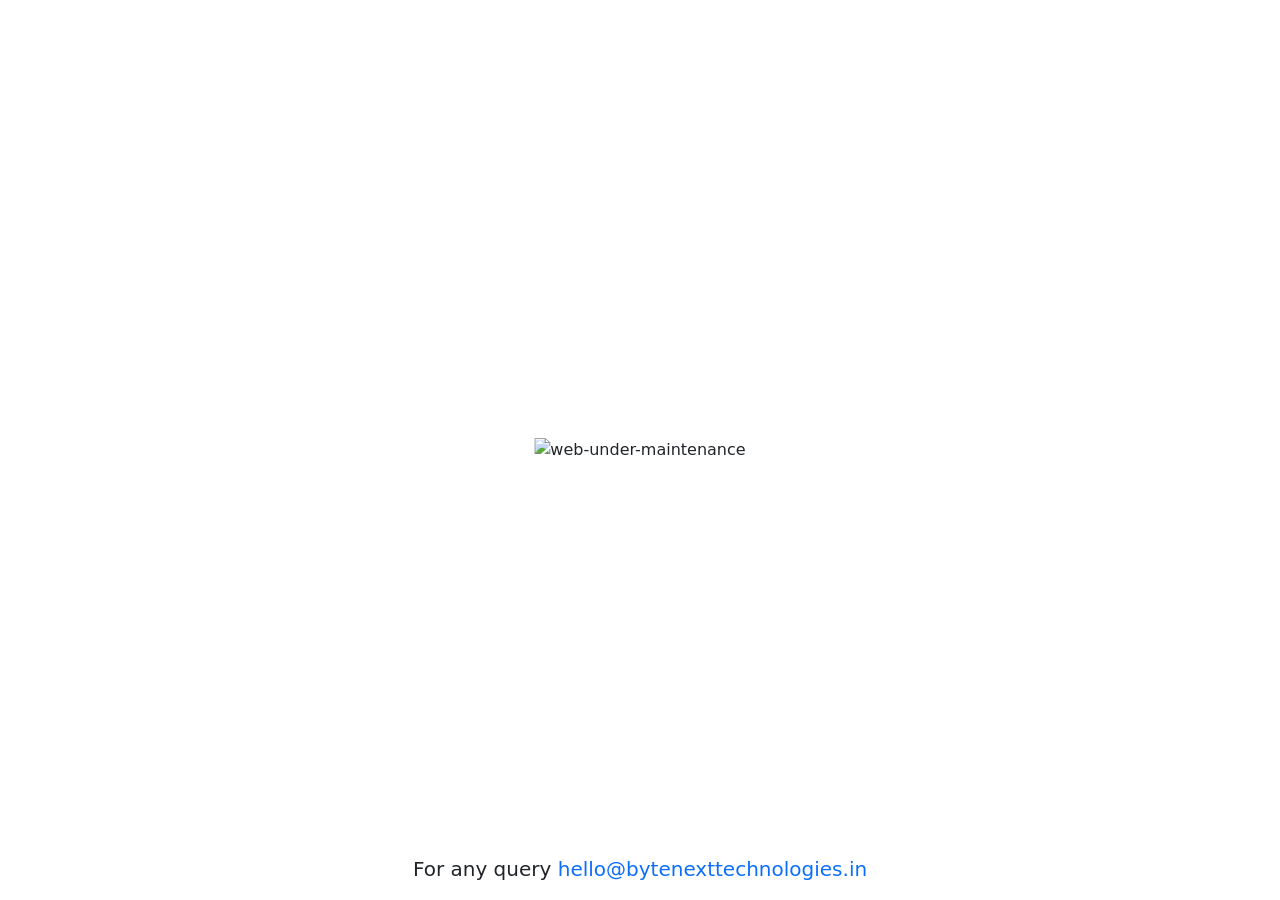
==== commit 9d02f87b: "Rename index5.html to index.html" ====
--- a/index.html
+++ b/index.html
@@ -1,102 +1,31 @@
-<!DOCTYPE html>
-<html lang="en">
-
-<head>
-  <meta charset="utf-8" />
-  <meta name="viewport" content="width=device-width, initial-scale=1" />
-  <title>Software Development Services – Bytenexttechnologies</title>
-
-  <meta name="description"
-    content="Do you have a vision or an idea? At Bytenexttechnologies, we enable innovators like you around the world to transform ideas into products." />
-  <meta name="keywords"
-    content="Salesforce Jaipur, Salesforce Partner India, Salesforce Product Development, Salesforce consulting partner india, Salesforce companies in jaipur, salesforce companies in india" />
-  <link href="https://cdn.jsdelivr.net/npm/bootstrap@5.2.3/dist/css/bootstrap.min.css" rel="stylesheet"
-    integrity="sha384-rbsA2VBKQhggwzxH7pPCaAqO46MgnOM80zW1RWuH61DGLwZJEdK2Kadq2F9CUG65" crossorigin="anonymous" />
-  <link rel="stylesheet" href="./css/style.css" />
-</head>
-
-<body>
-  <!-- Just an image -->
-  <nav class="navbar navbar-light bg-light fixed-top">
-    <div class="navbar-brand" href="#">
-      <a href="http://"><img src="./src/logo.png" width="16%" height="11%" alt="" /></a>
-    </div>
-    <img class="menu" id="myBtn" src="./src/menu.svg" alt="menu" onclick="show()" srcset="">
-  </nav>
-  <div>
-    <img src="./src/people.svg" class="img-fluid" alt="Responsive image" alt="" srcset="" />
-  </div>
-
-  <br>
-  <div class="text-center">
-    <h2><b>Our Services</b></h2>
-  </div>
-  <div class="container">
-
-    <div class="card" style="width: 18rem;">
-      <img class="card-img-top" id="zoom" src="./src/s1.png" alt="Card image cap">
-      <h3>Technology</h3>
-      <div class="card-body">
-        <p class="card-text">Our team helps you understand the strategic importance of your company's information in
-          this dynamic age where technology has expanded its reach to touch every aspect of our lives.</p>
-      </div>
-    </div>
-
-    <div class="card" style="width: 18rem;">
-      <img class="card-img-top" id="zoom" src="./src/s2.png" alt="Card image cap">
-      <h3>Consulting</h3>
-      <div class="card-body">
-        <p class="card-text">How to deliver internet-based projects on budget and on time, enabling the transformation
-          of your business and management processes with our information technology consulting services.</p>
-      </div>
-    </div>
-    <div class="card" style="width: 18rem;">
-      <img class="card-img-top" id="zoom" src="./src/s3.png" alt="Card image cap">
-      <h3>Innovation</h3>
-      <div class="card-body">
-        <p class="card-text">We understand that innovation is the catalyst for growth and success and make sure you stay
-          at the forefront of your industry. Gain an edge with Extentia.</p>
-      </div>
-    </div>
-  </div>
-
-  <div id="myModal" class="modal">
-    <!-- Modal content -->
-    <div class="modal-content">
-      <div class="modal-header">
-        <!-- <span class="close">&times;</span> -->
-        <h2>Section heading...</h2>
-      </div>
-      <div class="modal-body">
-        <p>Some text in the Modal Body</p>
-        <p>Some other text...</p>
-      </div>
-      <div class="modal-footer">
-        <h3>Button</h3>
-      </div>
-    </div>
-  </div>
-
-  <!-- </div>
-  </div> -->
-<!-- <br>
-<br>
-  <div class="text-center">
-    <h2><b>Expertise</b></h2>
-  </div>
-
-  <div class="container">
-    <img src="./src/1.png" class="img-fluid"  alt="" srcset="">
-    <img src="./src/2.png" class="img-fluid"  alt="" srcset=""><br>
-    <img src="./src/3.png" class="img-fluid"  alt="" srcset="">
-    <img src="./src/4.png" class="img-fluid"  alt="" srcset=""> -->
-  <!-- </div> -->
-
-  <script src="https://cdn.jsdelivr.net/npm/bootstrap@5.2.3/dist/js/bootstrap.bundle.min.js"
-    integrity="sha384-kenU1KFdBIe4zVF0s0G1M5b4hcpxyD9F7jL+jjXkk+Q2h455rYXK/7HAuoJl+0I4"
-    crossorigin="anonymous"></script>
-  <script src="./script/script.js"></script>
-
-</body>
-
-</html>+<!doctype html>
+<html lang="en">
+
+<head>
+    <meta charset="utf-8">
+    <meta name="viewport" content="width=device-width, initial-scale=1">
+    <title>ByteNext Technologies</title>
+    <link href="https://cdn.jsdelivr.net/npm/bootstrap@5.2.2/dist/css/bootstrap.min.css" rel="stylesheet"
+        integrity="sha384-Zenh87qX5JnK2Jl0vWa8Ck2rdkQ2Bzep5IDxbcnCeuOxjzrPF/et3URy9Bv1WTRi" crossorigin="anonymous">
+</head>
+
+<body>
+
+
+    <div class="container">
+        <img class="img-fluid position-absolute top-50 start-50 translate-middle "
+            src="./src/28915-website-under-maintenance.gif" alt="web-under-maintenance">
+
+    </div>
+    <div class="container">
+        <p class="fs-5 position-absolute bottom-0 start-50 translate-middle-x ">For any query <a
+                href="mailto:hello@bytenexttechnologies.in"
+                class="text-decoration-none">hello@bytenexttechnologies.in</a></p>
+    </div>
+
+    <script src="https://cdn.jsdelivr.net/npm/bootstrap@5.2.2/dist/js/bootstrap.bundle.min.js"
+        integrity="sha384-OERcA2EqjJCMA+/3y+gxIOqMEjwtxJY7qPCqsdltbNJuaOe923+mo//f6V8Qbsw3"
+        crossorigin="anonymous"></script>
+</body>
+
+</html>
